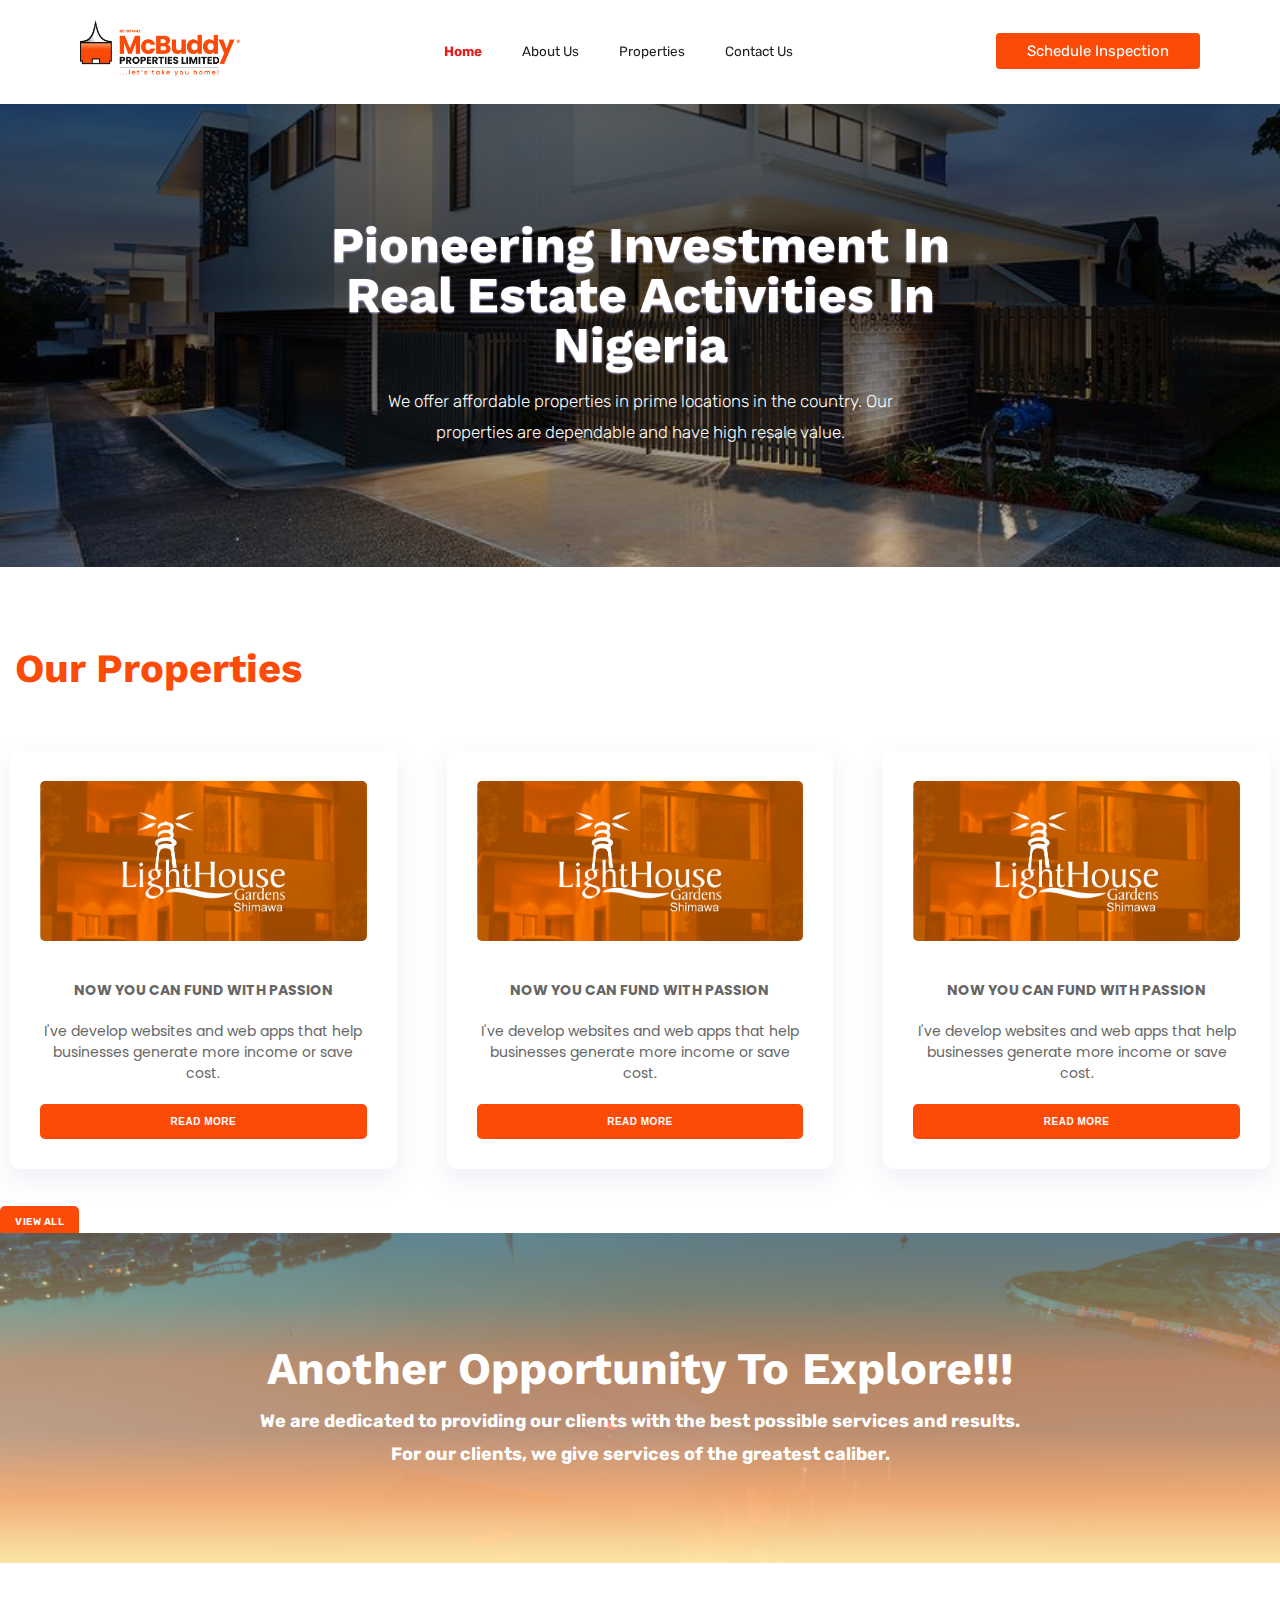
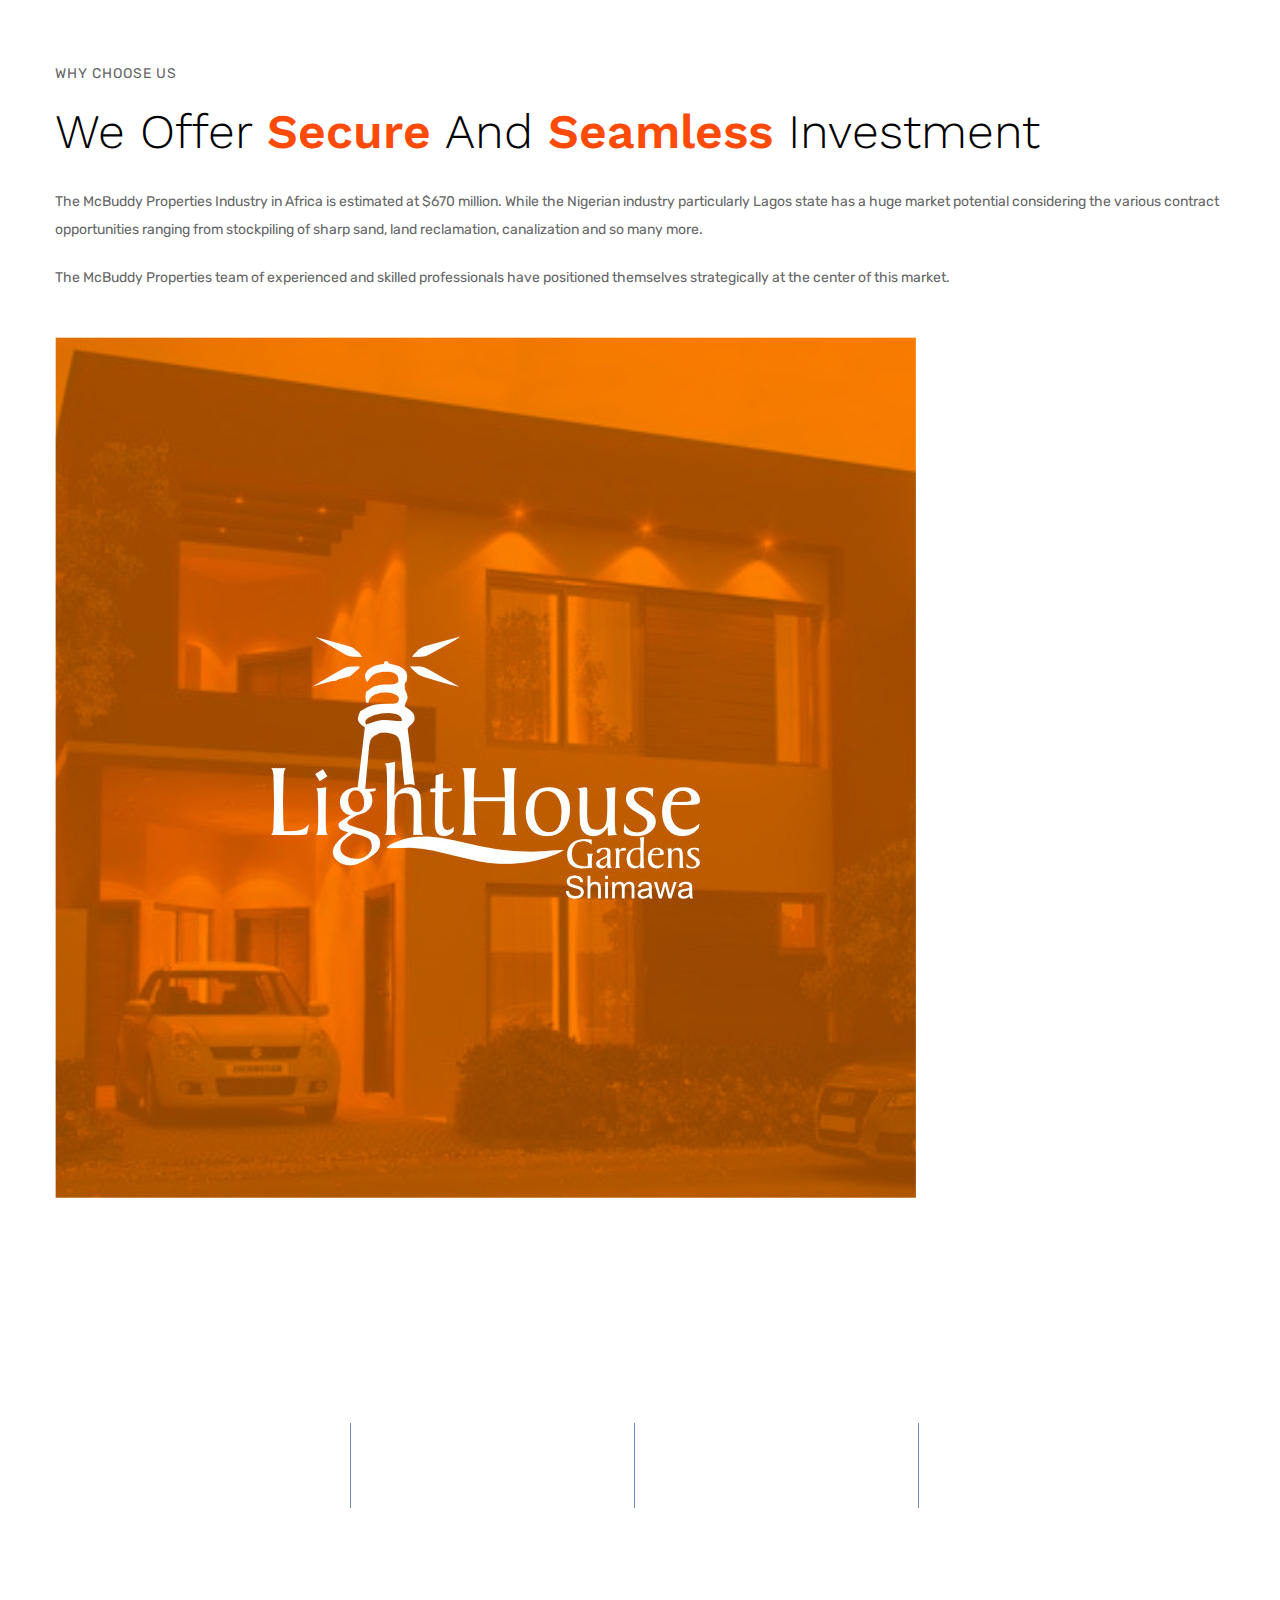
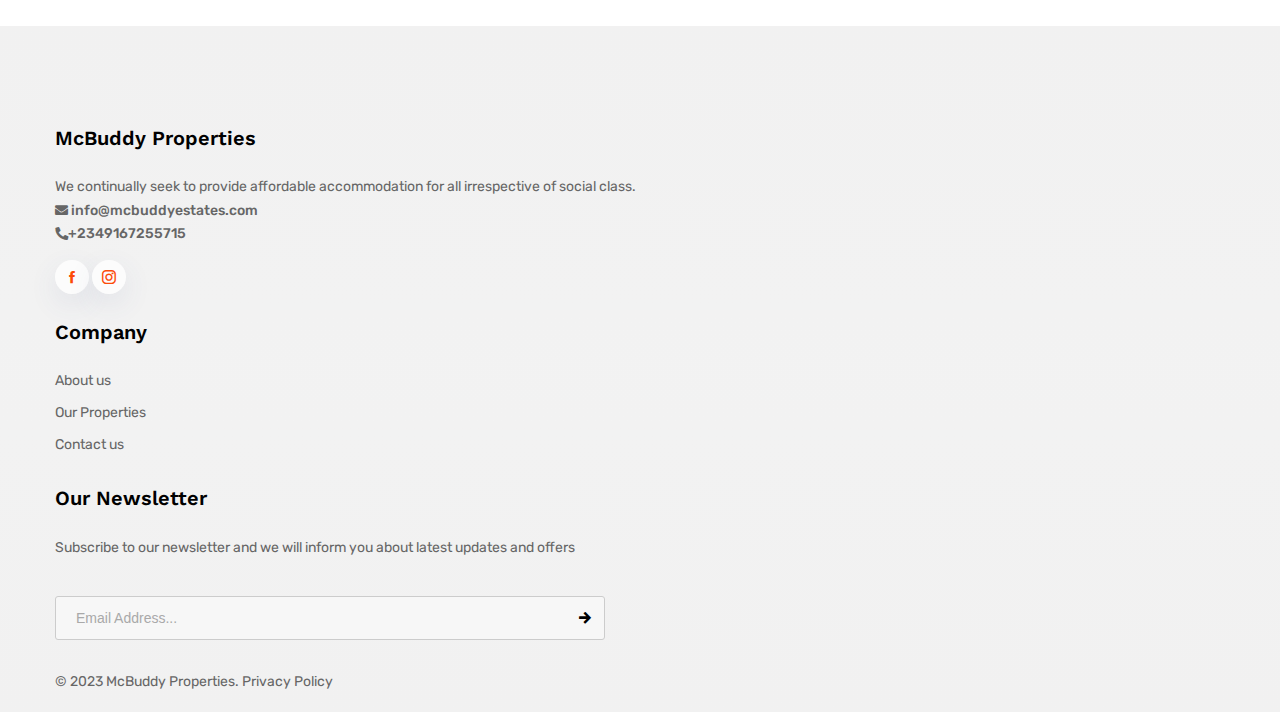
==== index.html @ f5ab2d88 "first commit" ====
<!DOCTYPE html>
<html lang="en">

<head>
    <meta charset="UTF-8" />
    <meta name="viewport" content="width=device-width, initial-scale=1.0" />
    <link
        href="https://fonts.googleapis.com/css2?family=Work+Sans:wght@100;200;300;400;500;600;700;800;900&display=swap"
        rel="stylesheet" />
    <link rel="stylesheet" href="https://cdn.jsdelivr.net/npm/bootstrap@4.5.3/dist/css/bootstrap.min.css"
        integrity="sha384-TX8t27EcRE3e/ihU7zmQxVncDAy5uIKz4rEkgIXeMed4M0jlfIDPvg6uqKI2xXr2" crossorigin="anonymous" />
    <link rel="stylesheet" href="https://use.fontawesome.com/releases/v5.15.2/css/all.css"
        integrity="sha384-vSIIfh2YWi9wW0r9iZe7RJPrKwp6bG+s9QZMoITbCckVJqGCCRhc+ccxNcdpHuYu" crossorigin="anonymous" />
        <link rel="stylesheet" href="https://pro.fontawesome.com/releases/v5.10.0/css/all.css" />
        <link rel="stylesheet" href="https://cdnjs.cloudflare.com/ajax/libs/font-awesome/6.2.1/css/all.min.css" />
    
        <link rel="stylesheet" href="https://stackpath.bootstrapcdn.com/font-awesome/4.7.0/css/font-awesome.min.css"type="text/css"/>
        <link href="assets/css/main.css" rel="stylesheet" />

    <link href="assets/css/responsive.css" rel="stylesheet" />

    <link rel="stylesheet" href="assets/css/product.css" />
    <link rel="stylesheet" href="assets/css/index.css" />
    <link href="assets/css/copied.css" rel="stylesheet" />
    <link href="assets/css/custom.css" rel="stylesheet" />
    <link href="assets/css/constant.css" rel="stylesheet" />
    <title>McBuddy Properties</title>
</head>

<body>
    <div class="page-wrapper">
        <header >
            <div class="pull-left logo-box">
                <div class="logo">
                    <a href="./index.html">
                        <img src="assets/img/logo.png" alt="Logo of realvest" title="realvest" />
                    </a>
                </div>
            </div>
                 <ul class="navigation clearfix navbar" id="navbar">
                    <li>
                        <a class="active" href="index.html">Home</a>
                    </li>
                    <li>
                        <a href="about.html">About Us</a>
                    </li>
                    <li>
                        <a href="properties.html"> Properties</a>
                    </li>
                     <li>
                        <a href="contact.html">Contact Us</a>
                    </li>
                    <a href="#" id="close">
                        <i class="fa fa-times" aria-hidden="true"></i>
                    </a>
                        </ul>
                        <div class="outer-box">
                            <div class="search-box-btn search-box-outer">
                                <div class="account_box">
                                    <a
                                    href="./contact.html"
                                    class="signupbtn account_btn"
                                  > 
                                    <i class="fas fa-user-plus signup-icon"></i>
                                    Schedule Inspection <span class="signup-text"></span>
                                  </a>
                                </div>                    
                            </div>
                        </div>
                <div id="mobile">
                    <i id="bar" class="fa fa-bars" aria-hidden="true"></i>
                    
                 </div>                    
            
        </header>
      
        <div class="showcase">
            <div class="showcase_wrapper">
                <div class="showcase_wrapper_inner">
                    <h2 class="showcase_grid_item_title">
                        Pioneering Investment In Real Estate Activities in Nigeria
                    </h2>
                    <p class="showcase_grid_item_des">
                        We offer affordable properties in prime locations in the country. Our properties are dependable
                        and have high resale value.
                    </p>

                </div>
            </div>
        </div>



        <div class="investCat">
            <!-- <div class="container-fluid"> -->
            <div class="row">
                <div class="col-12">
                    <div class="text-center">
                        <div class="mr-3 pl-2">
                            <h3>Our Properties</h3>
                        </div>
                    </div>
                </div>

            </div>
        </div>

        <div class="news_blog">
            <div class="container-fluid">
                <div class="row">
                    <div class="col-md-12">
                        <div class="container">
                            <div class="details">
                                <div class="news-details mt-2">
                                    <img src="./assets/img/Lighthouse.jpg" alt="" />
                                    <h4>NOW YOU CAN FUND WITH PASSION</h4>
                                    <p>
                                        I've develop websites and web apps that help businesses
                                        generate more income or save cost.
                                    </p>
                                    <button class="news_button">Read More</button>
                                </div>
                                <div class="news-details mt-2">
                                    <img src="./assets/img/Lighthouse.jpg" alt="" />
                                    <h4>Now you can fund with passion</h4>
                                    <p>
                                        I've develop websites and web apps that help businesses
                                        generate more income or save cost.
                                    </p>
                                    <button class="news_button">Read More</button>
                                </div>
                                <div class="news-details mt-2">
                                    <img src="./assets/img/Lighthouse.jpg" alt="" />
                                    <h4>Now you can fund with passion</h4>
                                    <p>
                                        I've develop websites and web apps that help businesses
                                        generate more income or save cost.
                                    </p>
                                    <button class="news_button">Read More</button>
                                </div>
                               

                            </div>
                            <div class="text-center mb-5">
                                <a class="news_button" href="./properties.html" style="width: 390px; color: #fff;">View all</a>
                            </div>
                        </div>
                    </div>
                </div>
            </div>
        </div>

        <div>
            <div class="about-section-two">
                <div class="about-section-two_wrapper">
                    <h3>Another opportunity to explore!!!</h3>
                    <p>
                        We are dedicated to providing our clients with the best possible services and results. <br>
                        For our clients, we give services of the greatest caliber.
                    </p>
                </div>
            </div>
        </div>

        <div class="about-section">
            <div class="auto-container">
                <div class="inner-container">
                    <div class="row align-items-center clearfix">
                        <!-- Content Column -->
                        <div class="content-column col-lg-7 col-md-12 col-sm-12 mb-0">
                            <div class="about-column mr-lg-3">
                                <div class="sec-title">
                                    <div class="title">Why choose Us</div>
                                    <h2 style="text-transform: capitalize">
                                        We offer <span>secure</span> and
                                        <span>seamless</span> Investment
                                    </h2>
                                </div>
                                <div class="text">
                                    <p class="w-75">
                                        The McBuddy Properties Industry in Africa is estimated at
                                        $670 million. While the Nigerian industry particularly
                                        Lagos state has a huge market potential considering the
                                        various contract opportunities ranging from stockpiling of
                                        sharp sand, land reclamation, canalization and so many
                                        more.
                                    </p>
                                    <p class="w-75">
                                        The McBuddy Properties team of experienced and skilled
                                        professionals have positioned themselves strategically at
                                        the center of this market.
                                    </p>
                                </div>
                            </div>
                        </div>
                        <!-- Image Column -->
                        <div class="image-column col-lg-5">
                            <div class="about-image">
                                <div class="about-inner-image">
                                    <img src="./assets/img/Lighthouse.jpg" alt="about" />
                                </div>
                            </div>
                        </div>
                    </div>
                </div>
            </div>
        </div>

        <div class="offer">
            <div class="wrapper">
                <div class="offer-boxes">
                    <div class="offer-box">
                        <i class="icon ti-package"></i>
                        <h2>
                            <span class="value-counter" data-count="79"></span>
                        </h2>
                        <p>Properties Sold
                        </p>
                    </div>
                    <div class="offer-box">
                        <i class="icon ti-gift"></i>
                        <h2>
                            <span class="value-counter" data-count="42"></span>
                        </h2>
                        <p>Discounts</p>
                    </div>
                    <div class="offer-box">
                        <i class="icon ti-stats-up"></i>
                        <h2>
                            <span class="value-counter" data-count="4320"></span>
                        </h2>
                        <p>Successful Transactions</p>
                    </div>
                    <div class="offer-box">
                        <i class="icon ti-user"></i>
                        <h2>
                            <span class="value-counter" data-count="2304"></span>
                        </h2>
                        <p>Customers</p>
                    </div>
                </div>
            </div>
        </div>

        <footer class="main-footer">
            <div class="auto-container">
                <!--Widgets Section-->
                <div class="widgets-section" style="padding-bottom: 19px">
                    <div class="row clearfix">
                        <div class="big-column col-lg-8 col-md-12 col-sm-6 col-12">
                            <div class="row clearfix">
                                <!-- Footer Column -->
                                <div class="footer-column col-lg-8 col-md-6 col-sm-12">
                                    <div class="footer-widget links-widget">
                                        <h5>McBuddy Properties</h5>
                                        <div class="call" style="text-transform: none">
                                            We continually seek to provide affordable accommodation for all irrespective of social class.
                                        </div>
                                        <div class="call mt-3" style="text-transform: none">
                                            <a href="mailto:info@mcbuddyestates.com"><i
                                                    class="fa fa-envelope mr-1"></i>
                                                    info@mcbuddyestates.com</a>
                                        </div>
                                        <div class="call" style="text-transform: none">
                                            <a href="tel:+2349167255715"><i class="fa fa-phone mr-1"></i>+2349167255715</a>
                                        </div>
                                        <div class="social-nav footer_social">
                                            <a href="javascript:;" class="icofont-facebook"></a>
                                            <a href="javascript:;" class="icofont-instagram"></a>
                                        </div>
                                    </div>
                                </div>
                                <!-- Footer Column -->
                                <div class="footer-column col-lg-4 col-md-6 col-sm-12">
                                    <div class="footer-widget links-widget">
                                        <h5>Company</h5>
                                        <ul class="list-link">
                                            <li>
                                                <a href="about.html">About us</a>
                                            </li>
                                            <li>
                                                <a href="properties.html">Our Properties</a>
                                            </li>
                                            <li>
                                                <a href="contact.html">Contact us</a>
                                        </ul>
                                    </div>
                                </div>
                            </div>
                        </div>
                        <!-- Column -->
                        <div class="big-column col-lg-4 col-md-12 col-sm-6 col-12">
                            <div class="row clearfix">
                                <div class="footer-column col-lg-11 col-md-6 col-sm-12">
                                    <div class="footer-widget newsletter-widget">
                                        <h5>Our Newsletter</h5>
                                        <div class="text">
                                            Subscribe to our newsletter and we will inform you about
                                            latest updates and offers
                                        </div>
                                        <!-- Newsletter Form -->
                                        <div class="newsletter-form">
                                            <form method="post" action="contact.html">
                                                <!-- <form v-on:submit.prevent="submit"> -->
                                                <div class="form-group">
                                                    <input type="email" name="email" value=""
                                                        placeholder="Email Address..." required />
                                                    <button type="submit"
                                                        class="theme-btn icofont-arrow-right"></button>
                                                </div>
                                            </form>
                                        </div>
                                    </div>
                                </div>
                            </div>
                        </div>
                    </div>
                    <div class="row clearfix">
                        <div class="col-lg-12 col-md-12 col-sm-12 text-center">
                            <div class="copyright">
                                ©
                                <span id="footer_year">2023</span>
                                McBuddy Properties.
                                <router-link to="">Privacy Policy</router-link>
                            </div>
                        </div>
                    </div>
                </div>
            </div>
        </footer>
    </div>

    <script src="https://code.jquery.com/jquery-3.5.1.slim.min.js"
        integrity="sha384-DfXdz2htPH0lsSSs5nCTpuj/zy4C+OGpamoFVy38MVBnE+IbbVYUew+OrCXaRkfj" crossorigin="anonymous">
        </script>
    <script src="https://cdn.jsdelivr.net/npm/bootstrap@4.5.3/dist/js/bootstrap.bundle.min.js"
        integrity="sha384-ho+j7jyWK8fNQe+A12Hb8AhRq26LrZ/JpcUGGOn+Y7RsweNrtN/tE3MoK7ZeZDyx" crossorigin="anonymous">
        </script>

    <script src="js/script.js?v=4.1"></script>
    <script src="js.js/index.js"></script>
</body>

</html>
---- assets/css/main.css ----
/* Consulte HTML Template */

/************ TABLE OF CONTENTS ***************
1. Fonts
2. Reset
3. Global
4. Main Header
5. Main Slider
6. About Section
7. Project Section
8. Services Section
9. Testimonial Section
10. Clients Section
11. Team Section
12. Pricing Section
13. Press Section
14. Main Footer Section
15. Page Title Section
16. Blog Section
17. Sidebar Widgets
18. Comment Form
19. Comment Box
20. Contact Info Section
21. Map Section
22. Contact Form Section
23. CTA Section

**********************************************/

/*
	
	font-family: 'Libre Baskerville', serif;
	font-family: 'Work Sans', sans-serif;
	font-family: 'Heebo', sans-serif;
	
*/

@import url("animate.css");
@import url("owl.css");
@import url("elegenticon.css");
@import url("linearicons.css");
@import url("jquery-ui.css");
@import url("animation.css");
@import url("icofont.min.css");
@import url("themify-icons.css");
@import url("simple-line-icons.css");
@import url("fontawesome.min.css");
@import url("jquery.fancybox.min.css");
@import url("jquery.mCustomScrollbar.min.css");
@import url("https://fonts.googleapis.com/css2?family=Rubik&display=swap");
@import url("https://fonts.googleapis.com/css2?family=Raleway&family=Poppins:wght@500&family=Rajdhani&family=Bitter&family=Lobster&display=swap");

/*** 

====================================================================
	Reset
====================================================================

 ***/

/*root document*/
:root {
  --mainPrimaryColor: #ffffff;
  --mainSecondaryColor: #1c2461;
  --mainSecondaryRedColor: #ff4242;
  --mainTertiaryColor: #000000;
  --mainTextColor: #444444;
  --mainFontFamily: "Poppins", sans-serif;
}

* {
  margin: 0px;
  padding: 0px;
  border: none;
  outline: none;
}

@font-face {
  font-family: "icofont";
  src: url("../fonts/icofont.eot");
  src: url("../fonts/icofont.eot?#iefix") format("embedded-opentype"),
    url("../fonts/icofont.woff") format("woff"),
    url("../fonts/icofont.ttf") format("truetype"),
    url("../fonts/icofont.svg#icofont") format("svg");
  font-weight: 400;
  font-style: normal;
}

@font-face {
  font-family: "simple-line-icons";
  src: url("../fonts/simple-Line-Icons.eot");
  src: url("../fonts/simple-Line-Icons.eot?#iefix") format("embedded-opentype"),
    url("../fonts/simple-Line-Icons.woff") format("woff"),
    url("../fonts/simple-Line-Icons.ttf") format("truetype"),
    url("../fonts/simple-Line-Icons.svg#simple-Line-Icons") format("svg");
  font-weight: 400;
  font-style: normal;
}

@font-face {
  font-family: "themify";
  src: url("../fonts/themify.eot?-fvbane");
  src: url("../fonts/themify.eot?#iefix-fvbane") format("embedded-opentype"),
    url("../fonts/themify.woff?-fvbane") format("woff"),
    url("../fonts/themify.ttf?-fvbane") format("truetype"),
    url("../fonts/themify.svg?-fvbane#themify") format("svg");
  font-weight: normal;
  font-style: normal;
}

@font-face {
  font-family: "SignericaMedium";
  src: url("../fonts/SignericaMedium.eot");
  src: url("../fonts/SignericaMedium.eot?#iefix") format("embedded-opentype"),
    url("../fonts/SignericaMedium.woff") format("woff"),
    url("../fonts/SignericaMedium.ttf") format("truetype"),
    url("../fonts/SignericaMedium.svg#SignericaMedium") format("svg");
  font-weight: 400;
  font-style: normal;
}

/*** 

====================================================================
	Global Settings
====================================================================

 ***/

body {
  font-family: "Rubik", sans-serif;
  font-size: 14px;
  color: #666666;
  line-height: 1.7em;
  font-weight: 400;
  background: #ffffff;
  -webkit-font-smoothing: antialiased;
  -moz-font-smoothing: antialiased;
}

.bordered-layout .page-wrapper {
  padding: 0px 50px 0px;
}

a {
  text-decoration: none;
  cursor: pointer;
  color: var(--mainSecondaryColor);
}

button,
a:hover,
a:focus,
a:visited {
  text-decoration: none;
  outline: none !important;
}

h1,
h2,
h3,
h4,
h5,
h6 {
  position: relative;
  font-weight: normal;
  margin: 0px;
  background: none;
  line-height: 1.6em;
  font-family: "Work Sans", sans-serif;
}

.pull-left {
  float: left;
}

.pull-right {
  float: right;
}

/* Typography */

h1 {
  font-size: 60px;
}

h2 {
  font-size: 48px;
}

h3 {
  font-size: 30px;
}

h4 {
  font-size: 24px;
}

h5 {
  font-size: 20px;
}

h6 {
  font-size: 18px;
}

/* input,button,select,textarea{
	
} */

textarea {
  overflow: hidden;
}

p {
  position: relative;
  line-height: 1.8em;
}

.auto-container {
  position: static;
  max-width: 1200px;
  padding: 0px 15px;
  margin: 0 auto;
}

.medium-container {
  max-width: 850px;
}

.page-wrapper {
  position: relative;
  margin: 0 auto;
  width: 100%;
  min-width: 300px;
}

ul,
li {
  list-style: none;
  padding: 0px;
  margin: 0px;
}

img {
  display: inline-block;
  max-width: 100%;
}

.theme-btn {
  display: inline-block;
  transition: all 0.3s ease;
  -moz-transition: all 0.3s ease;
  -webkit-transition: all 0.3s ease;
  -ms-transition: all 0.3s ease;
  -o-transition: all 0.3s ease;
}

.centered {
  text-align: center;
}

/*Btn Style One*/

.btn-style-one {
  position: relative;
  display: inline-block;
  font-size: 16px;
  line-height: 1;
  color: #ffffff;
  padding: 20px 30px;
  font-weight: 600;
  overflow: hidden;
  border-radius: 2px;
  background-color: var(--mainSecondaryColor);
  text-transform: uppercase;
  font-family: "Work Sans", sans-serif;
}

.btn-style-one:before {
  position: absolute;
  content: "";
  top: 0;
  left: 0;
  width: 100%;
  height: 100%;
  z-index: 1;
  opacity: 0;
  background-color: #262626;
  -webkit-transition: all 0.4s;
  -moz-transition: all 0.4s;
  -o-transition: all 0.4s;
  transition: all 0.4s;
  -webkit-transform: scale(0.2, 1);
  transform: scale(0.2, 1);
}

.btn-style-one i {
  position: relative;
  top: 1px;
  margin-left: 4px;
}

.btn-style-one .txt {
  position: relative;
  z-index: 1;
}

.btn-style-one:hover::before {
  opacity: 1;
  -webkit-transform: scale(1, 1);
  transform: scale(1, 1);
}

.btn-style-one:hover {
  color: #ffffff;
}

/* Btn Style Two */

.btn-style-two {
  position: relative;
  display: inline-block;
  font-size: 14px;
  line-height: 30px;
  color: var(--mainSecondaryColor);
  padding: 9px 24px;
  font-weight: 700;
  overflow: hidden;
  border-radius: 2px;
  letter-spacing: 1px;
  background-color: #ffffff;
  text-transform: uppercase;
  font-family: "Work Sans", sans-serif;
}

.btn-style-two:before {
  position: absolute;
  content: "";
  top: 0;
  left: 0;
  width: 100%;
  height: 100%;
  z-index: 1;
  opacity: 0;
  background-color: #262626;
  -webkit-transition: all 0.4s;
  -moz-transition: all 0.4s;
  -o-transition: all 0.4s;
  transition: all 0.4s;
  -webkit-transform: scale(0.2, 1);
  transform: scale(0.2, 1);
}

.btn-style-two i {
  position: relative;
  top: 1px;
  margin-left: 4px;
}

.btn-style-two .txt {
  position: relative;
  z-index: 1;
}

.btn-style-two:hover::before {
  opacity: 1;
  -webkit-transform: scale(1, 1);
  transform: scale(1, 1);
}

.btn-style-two:hover {
  color: #ffffff;
}

/* Btn Style Three */

.btn-style-three {
  position: relative;
  display: inline-block;
  font-size: 18px;
  line-height: 30px;
  color: var(--mainSecondaryColor);
  padding: 10px 60px;
  font-weight: 700;
  overflow: hidden;
  border-radius: 50px;
  background: none;
  border: 1px solid var(--mainSecondaryColor);
  text-transform: capitalize;
  font-family: "Work Sans", sans-serif;
}

.btn-style-three:before {
  position: absolute;
  content: "";
  top: 0;
  left: 0;
  width: 100%;
  height: 100%;
  z-index: 1;
  opacity: 0;
  background-color: var(--mainSecondaryColor);
  -webkit-transition: all 0.4s;
  -moz-transition: all 0.4s;
  -o-transition: all 0.4s;
  transition: all 0.4s;
  -webkit-transform: scale(0.2, 1);
  transform: scale(0.2, 1);
}

.btn-style-three .txt {
  position: relative;
  z-index: 1;
}

.btn-style-three:hover::before {
  opacity: 1;
  -webkit-transform: scale(1, 1);
  transform: scale(1, 1);
}

.btn-style-three:hover {
  color: #ffffff;
}

/* Social Icon One */

.social-icon-one {
  position: relative;
  display: block;
}

.social-icon-one li {
  position: relative;
  margin-left: 9px;
  display: inline-block;
}

.social-icon-one li a {
  position: relative;
  width: 32px;
  height: 32px;
  display: block;
  font-size: 14px;
  line-height: 32px;
  color: #cccccc;
  text-align: center;
  border-radius: 2px;
  background-color: #333333;
  -webkit-transition: all 300ms ease;
  -moz-transition: all 300ms ease;
  -ms-transition: all 300ms ease;
  -o-transition: all 300ms ease;
  transition: all 300ms ease;
}

.social-icon-one li a:hover {
  color: #333333;
  background-color: #feec42;
}

.theme_color {
  color: var(--mainSecondaryColor);
}

img {
  display: inline-block;
  max-width: 100%;
  height: auto;
}

/*** 

====================================================================
	Scroll To Top style
====================================================================

***/

.scroll-to-top {
  position: fixed;
  bottom: 15px;
  right: 15px;
  width: 40px;
  height: 40px;
  border-radius: 2px;
  color: #ffffff;
  font-size: 20px;
  text-transform: uppercase;
  line-height: 40px;
  text-align: center;
  z-index: 100;
  cursor: pointer;
  /* background: #0a0a0a; */
  background: var(--mainSecondaryColor);
  display: none;
  -webkit-transition: all 300ms ease;
  -ms-transition: all 300ms ease;
  -o-transition: all 300ms ease;
  -moz-transition: all 300ms ease;
  transition: all 300ms ease;
}

.scroll-to-top:hover {
  background: var(--mainTertiaryColor);
  /* transform: scale(1.1); */
}

/*** 

====================================================================
	Section Title
====================================================================

***/

.sec-title {
  position: relative;
  margin-bottom: 50px;
}

.sec-title .title {
  position: relative;
  color: #666666;
  font-size: 14px;
  line-height: 1.6em;
  letter-spacing: 1px;
  text-transform: uppercase;
}

.sec-title h2 {
  position: relative;
  color: #000000;
  font-weight: 300;
  line-height: 1.3em;
  margin-top: 15px;
}

.sec-title h2 span {
  position: relative;
  color: var(--mainSecondaryColor);
  font-weight: 600;
}

.sec-title .text {
  position: relative;
  color: #666666;
  font-size: 18px;
  line-height: 1.8em;
  margin-top: 20px;
}

.sec-title.centered {
  text-align: center !important;
}

.sec-title.light .title {
  color: var(--mainSecondaryColor);
  background-color: #ffffff;
}

.sec-title.light h2 {
  color: #ffffff;
}

/* List Style One */

.list-style-one {
  position: relative;
  z-index: 1;
}

.list-style-one li {
  position: relative;
  color: #666666;
  font-size: 16px;
  font-weight: 400;
  margin-bottom: 6px;
  padding-left: 35px;
  line-height: 1.8em;
}

.list-style-one li:before {
  position: absolute;
  left: 0px;
  top: 2px;
  content: "\eed6";
  color: var(--mainSecondaryColor);
  font-size: 24px;
  font-weight: 400;
  display: block;
  font-family: IcoFont !important;
}

/*** 

====================================================================
	Main Header style
====================================================================

***/

.main-header {
  position: absolute;
  z-index: 999;
  width: 100%;
  -ms-animation-duration: 500ms;
  -moz-animation-duration: 500ms;
  -op-animation-duration: 500ms;
  -webkit-animation-duration: 500ms;
  animation-duration: 500ms;
}

.main-header.style-two {
  position: relative;
}

.main-header.style-three {
  position: relative;
  border-bottom: 1px solid #d9d9d9;
}

/* Header Top */

.header-top {
  /* background-color: #1b0101; */
  background-color: #04a2c2;
}

.main-header .header-top {
  position: relative;
}

.main-header .header-top .inner-container {
  position: relative;
}

.main-header .header-top .top-left {
  position: relative;
  float: left;
  padding: 17px 0px;
  padding-right: 50px;
}

.main-header .header-top .info-list {
  position: relative;
}

.main-header .header-top .info-list li {
  position: relative;
  color: #ffffff;
  font-size: 14px;
  margin-right: 45px;
  display: inline-block;
}

.main-header .header-top .info-list li:last-child {
  margin-right: 0px;
}

.main-header .header-top .info-list li .icon {
  position: absolute;
  left: 0px;
  top: 1px;
  color: #ffffff;
  font-size: 16px;
  line-height: 1em;
}

.main-header .header-top .info-list li a {
  position: relative;
  color: #ffffff;
  font-size: 14px;
  padding-left: 25px;
  font-weight: 400;
  -webkit-transition: all 300ms ease;
  -ms-transition: all 300ms ease;
  -o-transition: all 300ms ease;
  -moz-transition: all 300ms ease;
  transition: all 300ms ease;
}

.main-header .header-top .info-list li a:hover {
  color: #ffffff;
  text-decoration: underline;
}

.main-header .header-top .top-right {
  position: relative;
  padding: 17px 0px;
}

.main-header .header-top .top-right .social-box {
  position: relative;
}

.main-header .header-top .top-right .social-box li {
  position: relative;
  margin-left: 14px;
  display: inline-block;
}

.main-header .header-top .top-right .social-box li.share {
  position: relative;
  color: #ffffff;
  font-size: 14px;
}

.main-header .header-top .top-right .social-box li a {
  position: relative;
  color: #ffffff;
  font-size: 16px;
  -webkit-transition: all 300ms ease;
  -ms-transition: all 300ms ease;
  -o-transition: all 300ms ease;
  -moz-transition: all 300ms ease;
  transition: all 300ms ease;
}

.main-header .header-top .top-right .social-box li a:hover {
  color: #ffffff;
}

.main-header .main-box {
  position: relative;
  padding: 0px 0px;
  left: 0px;
  top: 0px;
  width: 100%;
  background: none;
  -webkit-transition: all 300ms ease;
  -ms-transition: all 300ms ease;
  -o-transition: all 300ms ease;
  -moz-transition: all 300ms ease;
  transition: all 300ms ease;
}

.main-header .header-upper {
  position: relative;
  z-index: 1;
  transition: all 300ms ease;
  -moz-transition: all 300ms ease;
  -webkit-transition: all 300ms ease;
  -ms-transition: all 300ms ease;
  -o-transition: all 300ms ease;
  background: #fff !important;
}

.main-header .header-upper .inner-container {
  position: relative;
}

.main-header .header-upper .outer-box .nav-toggler {
  position: relative;
  font-size: 28px;
  color: #ff9600;
  cursor: pointer;
  display: inline-block;
}

/* .main-header.fixed-header .header-upper .outer-box{
	
}

.main-header.fixed-header .header-upper .logo-box .logo{
	
}

.main-header.fixed-header .main-menu .navigation > li > a{
	font-size: 15px!important;
} */

.main-header.fixed-header .main-menu .navigation > li.current > a,
.main-header.fixed-header .main-menu .navigation > li:hover > a {
  color: var(--mainSecondaryColor);
}

/* Search Box Outer */

.main-header .header-upper .search-box-outer {
  position: relative;
  float: left;
}

.main-header .header-upper .search-box-btn {
  position: relative;
  float: left;
  display: block;
  font-size: 18px;
  color: #000000;
  /* line-height: 26px; */
  line-height: 30px;
  cursor: pointer;
  background: none;
  margin: 32px 0px 15px;
  transition: all 500ms ease;
  -moz-transition: all 500ms ease;
  -webkit-transition: all 500ms ease;
  -ms-transition: all 500ms ease;
  -o-transition: all 500ms ease;
}

.main-header .header-upper .search-box-btn:after {
  display: none;
}

/* #show-only-on-mobile {
    float: right;
} */

.login-icon,
.signup-icon {
  display: none;
}

/* Sticky Header */

.sticky-header {
  position: fixed;
  opacity: 0;
  visibility: hidden;
  left: 0px;
  top: 0px;
  width: 100%;
  padding: 0px 0px;
  background: #222222;
  z-index: 0;
  transition: all 500ms ease;
  -moz-transition: all 500ms ease;
  -webkit-transition: all 500ms ease;
  -ms-transition: all 500ms ease;
  -o-transition: all 500ms ease;
}

.sticky-header .logo {
  padding: 8px 0px 8px;
}

.fixed-header .sticky-header {
  z-index: 999;
  opacity: 1;
  visibility: visible;
  -ms-animation-name: fadeInDown;
  -moz-animation-name: fadeInDown;
  -op-animation-name: fadeInDown;
  -webkit-animation-name: fadeInDown;
  animation-name: fadeInDown;
  -ms-animation-duration: 500ms;
  -moz-animation-duration: 500ms;
  -op-animation-duration: 500ms;
  -webkit-animation-duration: 500ms;
  animation-duration: 500ms;
  -ms-animation-timing-function: linear;
  -moz-animation-timing-function: linear;
  -op-animation-timing-function: linear;
  -webkit-animation-timing-function: linear;
  animation-timing-function: linear;
  -ms-animation-iteration-count: 1;
  -moz-animation-iteration-count: 1;
  -op-animation-iteration-count: 1;
  -webkit-animation-iteration-count: 1;
  animation-iteration-count: 1;
}

.sticky-header .main-menu .navigation > li > a {
  padding: 23px 0px !important;
  color: #ffffff !important;
}

.sticky-header .main-menu .navigation > li > a:after {
  display: none;
}

.main-header .nav-outer {
  position: relative;
  padding-left: 100px;
  transition: all 500ms ease;
  -moz-transition: all 500ms ease;
  -webkit-transition: all 500ms ease;
  -ms-transition: all 500ms ease;
  -o-transition: all 500ms ease;
}

.main-header .header-upper .logo-box {
  position: relative;
  z-index: 10;
  padding: 9px 0px;
  transition: all 500ms ease;
  -moz-transition: all 500ms ease;
  -webkit-transition: all 500ms ease;
  -ms-transition: all 500ms ease;
  -o-transition: all 500ms ease;
}

.main-header .header-upper .logo-box .logo {
  position: relative;
  transition: all 500ms ease;
  -moz-transition: all 500ms ease;
  -webkit-transition: all 500ms ease;
  -ms-transition: all 500ms ease;
  -o-transition: all 500ms ease;
}

.main-header .header-upper .outer-box {
  position: absolute;
  right: 0px;
  margin-left: 0px;
  transition: all 500ms ease;
  -moz-transition: all 500ms ease;
  -webkit-transition: all 500ms ease;
  -ms-transition: all 500ms ease;
  -o-transition: all 500ms ease;
}

.main-menu {
  position: relative;
  float: left;
  transition: all 500ms ease;
  -moz-transition: all 500ms ease;
  -webkit-transition: all 500ms ease;
  -ms-transition: all 500ms ease;
  -o-transition: all 500ms ease;
}

.main-menu .navbar-collapse {
  padding: 0px;
  display: block;
}

.main-menu .navigation {
  position: static;
  margin: 0px;
  width: 100%;
}

.main-menu .navigation > li {
  position: relative;
  float: none;
  display: inline-block;
  margin-right: 45px;
  text-align: left;
  transition: all 500ms ease;
  -moz-transition: all 500ms ease;
  -webkit-transition: all 500ms ease;
  -ms-transition: all 500ms ease;
  -o-transition: all 500ms ease;
}

.main-menu .navigation > li:last-child {
  margin-right: 0px;
}

.main-header .header-upper .upper-right {
  position: relative;
}

.main-menu .navigation > li > a {
  position: relative;
  display: block;
  color: var(--mainTertiaryColor);
  text-align: center;
  line-height: 30px;
  text-transform: capitalize;
  letter-spacing: 0px;
  opacity: 1;
  font-weight: 400;
  padding: 34px 0px;
  font-size: 14px;
  transition: all 500ms ease;
  -moz-transition: all 500ms ease;
  -webkit-transition: all 500ms ease;
  -ms-transition: all 500ms ease;
  -o-transition: all 500ms ease;
}

.main-menu .navigation > li:hover > a,
.main-menu .navigation > li.current > a {
  color: var(--mainSecondaryColor);
}

.main-menu .navigation > li:hover > a,
.main-menu .navigation > li.current > a,
.main-header.light-version .main-menu .navigation > li:hover > a,
.main-header.light-version .main-menu .navigation > li.current > a {
  opacity: 1;
}

.main-menu .navigation > li > ul {
  position: absolute;
  left: -30px;
  top: 100%;
  width: 230px;
  z-index: 100;
  display: none;
  opacity: 0;
  visibility: hidden;
  transition: all 900ms ease;
  -moz-transition: all 900ms ease;
  -webkit-transition: all 900ms ease;
  -ms-transition: all 900ms ease;
  -o-transition: all 900ms ease;
  padding: 20px 15px;
  border-radius: 10px;
  background-color: #ffffff;
  box-shadow: 0px 0px 10px rgba(0, 0, 0, 0.1);
}

.main-menu .navigation > li > ul.from-right {
  left: auto !important;
  right: -30px !important;
}

.main-menu .navigation > li > ul > li {
  position: relative;
  width: 100%;
}

.main-menu .navigation > li > ul > li > a {
  position: relative;
  display: block;
  padding: 6px 18px;
  line-height: 24px;
  font-weight: 500;
  font-size: 15px;
  text-transform: capitalize;
  color: #222222;
  padding-left: 10px;
  transition: all 500ms ease;
  -moz-transition: all 500ms ease;
  -webkit-transition: all 500ms ease;
  -ms-transition: all 500ms ease;
  -o-transition: all 500ms ease;
}

.main-menu .navigation > li > ul > li > a:before {
  position: absolute;
  top: -6px;
  left: 8px;
  color: transparent;
  content: ".";
  text-shadow: 0 0 transparent;
  font-size: 2em;
  line-height: 1em;
  -webkit-transition: text-shadow 0.3s, color 0.3s;
  -moz-transition: text-shadow 0.3s, color 0.3s;
  transition: text-shadow 0.3s, color 0.3s;
  pointer-events: none;
  animation: opacitychange 1s ease-in-out infinite;
}

.main-menu .navigation > li > ul > li:hover > a::before {
  opacity: 1;
  color: #000000;
  text-shadow: 8px 0 var(--mainSecondaryColor), -8px 0 var(--mainSecondaryColor);
}

.main-menu .navigation > li > ul > li:hover > a {
  color: var(--mainSecondaryColor);
  padding-left: 30px;
}

.main-menu .navigation > li > ul > li.dropdown > a:after {
  font-family: "Font Awesome 5 Free";
  content: "\f105";
  position: absolute;
  right: 10px;
  top: 10px;
  width: 10px;
  height: 20px;
  display: block;
  color: #e41e1e;
  line-height: 20px;
  font-size: 16px;
  font-weight: normal;
  text-align: center;
  z-index: 5;
  font-weight: 800;
}

.main-menu .navigation > li > ul > li.dropdown:hover > a:after {
  color: #222222;
}

.main-menu .navigation > li > ul > li > ul {
  position: absolute;
  left: 120%;
  top: 0%;
  width: 230px;
  z-index: 100;
  display: none;
  transition: all 900ms ease;
  -moz-transition: all 900ms ease;
  -webkit-transition: all 900ms ease;
  -ms-transition: all 900ms ease;
  -o-transition: all 900ms ease;
  padding: 20px 15px;
  border-radius: 10px;
  background-color: #ffffff;
  box-shadow: 0px 0px 10px rgba(0, 0, 0, 0.1);
}

.main-menu .navigation > li > ul > li > ul.from-right {
  left: auto;
  right: 0px;
}

.main-menu .navigation > li > ul > li > ul > li {
  position: relative;
  width: 100%;
}

/* .main-menu .navigation > li > ul > li > ul > li:last-child{
	
} */

.main-menu .navigation > li > ul > li > ul > li > a {
  position: relative;
  display: block;
  padding: 6px 18px;
  line-height: 24px;
  font-weight: 500;
  font-size: 15px;
  /* text-transform: uppercase; */
  text-transform: capitalize;
  color: #222222;
  padding-left: 10px;
  transition: all 500ms ease;
  -moz-transition: all 500ms ease;
  -webkit-transition: all 500ms ease;
  -ms-transition: all 500ms ease;
  -o-transition: all 500ms ease;
}

.main-menu .navigation > li > ul > li > ul > li > a:before {
  position: absolute;
  top: -6px;
  left: 8px;
  color: transparent;
  content: ".";
  text-shadow: 0 0 transparent;
  font-size: 2em;
  line-height: 1em;
  -webkit-transition: text-shadow 0.3s, color 0.3s;
  -moz-transition: text-shadow 0.3s, color 0.3s;
  transition: text-shadow 0.3s, color 0.3s;
  pointer-events: none;
  animation: opacitychange 1s ease-in-out infinite;
}

.main-menu .navigation > li > ul > li > ul > li:hover > a::before {
  opacity: 1;
  color: #000000;
  text-shadow: 8px 0 var(--mainSecondaryColor), -8px 0 var(--mainSecondaryColor);
}

.main-menu .navigation > li > ul > li > ul > li:hover > a {
  color: var(--mainSecondaryColor);
  padding-left: 30px;
}

.main-menu .navigation > li > ul > li > ul > li.dropdown > a:after {
  font-family: "FontAwesome";
  content: "\f105";
  position: absolute;
  right: 10px;
  top: 11px;
  width: 10px;
  height: 20px;
  display: block;
  color: #272727;
  line-height: 20px;
  font-size: 16px;
  font-weight: normal;
  text-align: center;
  z-index: 5;
}

.main-menu .navigation > li > ul > li > ul > li.dropdown:hover > a:after {
  color: #ffffff;
}

.main-menu .navigation > li.dropdown:hover > ul {
  visibility: visible;
  opacity: 1;
  top: 100%;
  left: 0px;
}

.main-menu .navigation > li.dropdown:hover > ul.from-right {
  right: 0px !important;
}

.main-menu .navigation li > ul > li.dropdown:hover > ul {
  visibility: visible;
  opacity: 1;
  top: 0;
  left: 107%;
  transition: all 300ms ease;
  -moz-transition: all 300ms ease;
  -webkit-transition: all 500ms ease;
  -ms-transition: all 300ms ease;
  -o-transition: all 300ms ease;
}

.main-menu .navbar-collapse > ul li.dropdown .dropdown-btn {
  position: absolute;
  right: 10px;
  top: 6px;
  width: 30px;
  height: 30px;
  text-align: center;
  color: #ffffff;
  line-height: 28px;
  border: 1px solid #ffffff;
  background-size: 20px;
  cursor: pointer;
  z-index: 5;
  display: none;
}

.main-header .header-upper .outer-box .social-icon-one {
  position: relative;
  float: left;
}

.main-header.fixed-header .header-upper {
  position: fixed;
  left: 0px;
  right: 0px;
  top: 0px;
  z-index: 9999;
  width: 100%;
  padding-top: 0px;
  transition: all 500ms ease;
  -moz-transition: all 500ms ease;
  -webkit-transition: all 500ms ease;
  -ms-transition: all 500ms ease;
  -o-transition: all 500ms ease;
  background-color: #ffffff;
  border-bottom: 1px solid rgba(0, 0, 0, 0.1);
}

.main-header .header-upper .outer-box .sidebar-btn {
  position: relative;
  width: 52px;
  height: 52px;
  float: left;
  color: #ffffff;
  font-size: 18px;
  margin-left: 14px;
  cursor: pointer;
  line-height: 52px;
  text-align: center;
  border-radius: 50px;
  background-color: #05db56;
}

.main-menu .navigation > li > ul > li > ul > li > ul {
  position: absolute;
  left: 100%;
  top: 100%;
  width: 210px;
  z-index: 100;
  display: none;
  opacity: 0;
  text-align: left;
  visibility: hidden;
  transition: all 900ms ease;
  -moz-transition: all 900ms ease;
  -webkit-transition: all 900ms ease;
  -ms-transition: all 900ms ease;
  -o-transition: all 900ms ease;
  padding: 0px 0px;
  background-color: #1e1e1e;
  box-shadow: 0px 0px 10px rgba(0, 0, 0, 0.1);
}

.main-menu .navigation > li > ul > li > ul > li > ul > li {
  position: relative;
  width: 100%;
  border-bottom: 1px solid rgba(255, 255, 255, 0.1);
}

.main-menu .navigation > li > ul > li > ul > li > ul > li > a {
  position: relative;
  padding: 10px 18px;
  display: block;
  line-height: 20px;
  font-weight: 400;
  font-size: 12px;
  color: rgba(255, 255, 255, 0.5);
  letter-spacing: 1px;
  text-transform: uppercase;
  transition: all 500ms ease;
  -moz-transition: all 500ms ease;
  -webkit-transition: all 500ms ease;
  -ms-transition: all 500ms ease;
  -o-transition: all 500ms ease;
}

.main-menu .navigation > li > ul > li > ul > li.dropdown:hover > ul {
  visibility: visible;
  opacity: 1;
  border-top: 0px !important;
  -moz-transform: rotateX(0deg);
  -webkit-transform: rotateX(0deg);
  -ms-transform: rotateX(0deg);
  -o-transform: rotateX(0deg);
  transform: rotateX(0deg);
}

.main-menu .navigation > li > ul > li > ul > li > ul > li > a:hover {
  background-color: var(--mainSecondaryColor);
  color: #ffffff;
}

.main-header .header-upper .outer-box .menu-toggler {
  position: relative;
  float: right;
  cursor: pointer;
  color: #ffffff;
  font-size: 28px;
  margin-left: 30px;
  padding-left: 30px;
}

.main-header .header-upper .outer-box .menu-toggler:before {
  position: absolute;
  content: "";
  left: 0px;
  top: 5px;
  width: 1px;
  height: 20px;
  border-left: 1px solid rgba(255, 255, 255, 0.3);
}

/*** 

====================================================================
	Mobile Menu
====================================================================

***/

.main-header .mobile-nav-toggler {
  position: relative;
  float: right;
  font-size: 40px;
  line-height: 50px;
  cursor: pointer;
  color: #222222;
  display: none;
  transition: all 500ms ease;
  -moz-transition: all 500ms ease;
  -webkit-transition: all 500ms ease;
  -ms-transition: all 500ms ease;
  -o-transition: all 500ms ease;
}

/* #login-signup-only .mobile-nav-toggler {
    color: var(--mainTertiaryColor);
    margin-top: 8px;
    padding: 0;
    font-size: 30px;
} */

.mobile-menu {
  position: fixed;
  right: 0;
  top: 0;
  width: 300px;
  padding-right: 30px;
  max-width: 100%;
  height: 100%;
  opacity: 0;
  visibility: hidden;
  z-index: 999999;
}

.mobile-menu .nav-logo {
  position: relative;
  padding: 20px 20px;
  /* text-align: center; */
  margin-bottom: -25px;
}

.mobile-menu .nav-logo img {
  width: 50px;
}

.mobile-menu-visible {
  overflow: hidden;
}

.mobile-menu-visible .mobile-menu {
  opacity: 1;
  visibility: visible;
}

.mobile-menu .menu-backdrop {
  position: fixed;
  right: 0;
  top: 0;
  width: 100%;
  height: 100%;
  z-index: 1;
  background: rgba(0, 0, 0, 0.9);
  -webkit-transform: translateX(101%);
  -ms-transform: translateX(101%);
  transform: translateX(101%);
}

.mobile-menu-visible .mobile-menu .menu-backdrop {
  opacity: 1;
  visibility: visible;
  -webkit-transition: all 0.7s ease;
  -moz-transition: all 0.7s ease;
  -ms-transition: all 0.7s ease;
  -o-transition: all 0.7s ease;
  transition: all 0.7s ease;
  -webkit-transform: translateX(0%);
  -ms-transform: translateX(0%);
  transform: translateX(0%);
}

.mobile-menu .menu-box {
  position: absolute;
  left: 0px;
  top: 0px;
  width: 100%;
  height: 100%;
  max-height: 100%;
  overflow-y: auto;
  background: #ffffff;
  padding: 0px 0px;
  z-index: 5;
  opacity: 0;
  visibility: hidden;
  border-radius: 0px;
  -webkit-transform: translateX(101%);
  -ms-transform: translateX(101%);
  transform: translateX(101%);
}

.mobile-menu-visible .mobile-menu .menu-box {
  opacity: 1;
  visibility: visible;
  -webkit-transition: all 0.7s ease 500ms;
  -moz-transition: all 0.7s ease 500ms;
  -ms-transition: all 0.7s ease 500ms;
  -o-transition: all 0.7s ease 500ms;
  transition: all 0.7s ease 500ms;
  -webkit-transform: translateX(0%);
  -ms-transform: translateX(0%);
  transform: translateX(0%);
}

.mobile-menu .close-btn {
  position: absolute;
  right: 10px;
  top: 34px;
  line-height: 30px;
  width: 30px;
  text-align: center;
  font-size: 24px;
  color: #000000;
  cursor: pointer;
  z-index: 10;
  -webkit-transition: all 0.5s ease;
  -moz-transition: all 0.5s ease;
  -ms-transition: all 0.5s ease;
  -o-transition: all 0.5s ease;
  transition: all 0.5s ease;
  -webkit-transform: translateY(-50px);
  -ms-transform: translateY(-50px);
  transform: translateY(-50px);
}

.mobile-menu-visible .mobile-menu .close-btn {
  -webkit-transform: translateY(0px);
  -ms-transform: translateY(0px);
  transform: translateY(0px);
}

.mobile-menu .close-btn:hover {
  opacity: 0.5;
}

.mobile-menu .navigation {
  position: relative;
  display: block;
  width: 100%;
  border-top: 1px solid rgba(0, 0, 0, 0.1);
}

.mobile-menu .navigation li {
  position: relative;
  display: block;
  border-bottom: 1px solid rgba(0, 0, 0, 0.1);
}

.mobile-menu .navigation li > ul > li:last-child {
  border-bottom: none;
}

.mobile-menu .navigation li > ul > li:first-child {
  border-top: 1px solid rgba(0, 0, 0, 0.1);
}

.mobile-menu .navigation li > a {
  position: relative;
  display: block;
  line-height: 24px;
  padding: 14px 20px;
  font-size: 15px;
  color: #404040;
  /* font-weight: 600; */
  /* text-transform: uppercase; */
  text-transform: capitalize;
  -webkit-transition: all 0.5s ease;
  -moz-transition: all 0.5s ease;
  -ms-transition: all 0.5s ease;
  -o-transition: all 0.5s ease;
  transition: all 0.5s ease;
}

.mobile-menu .navigation li:hover > a,
.mobile-menu .navigation li.current > a {
  color: var(--mainSecondaryColor);
}

.mobile-menu .navigation li.dropdown .dropdown-btn {
  position: absolute;
  right: 0px;
  top: 0px;
  width: 100%;
  height: 50px;
  text-align: center;
  font-size: 16px;
  line-height: 52px;
  color: #404040;
  cursor: pointer;
  z-index: 5;
}

.mobile-menu .navigation li.dropdown .dropdown-btn span {
  position: absolute;
  right: 0px;
  top: 3px;
  height: 44px;
  width: 50px;
  line-height: 44px;
}

.mobile-menu .navigation li.dropdown .dropdown-btn span:after {
  content: "";
  position: absolute;
  left: 0px;
  top: 10px;
  width: 1px;
  height: 24px;
  border-left: 1px solid rgba(0, 0, 0, 0.1);
}

.mobile-menu .navigation li > ul,
.mobile-menu .navigation li > ul > li > ul {
  display: none;
}

.sticky-header .navbar-header {
  display: none;
}

.sticky-header .mobile-nav-toggler {
  display: none;
}

/*Custom Select*/

.form-group .ui-selectmenu-button.ui-button {
  width: 100%;
  font-size: 18px;
  font-style: normal;
  height: 46px;
  padding: 10px 0px 10px 0px;
  line-height: 26px;
  color: #999999;
  border: none;
  border-radius: 0px;
  background: #ffffff;
  border-bottom: 1px solid #cccccc;
}

.form-group .ui-button .ui-icon {
  background: none;
  position: relative;
  top: 2px;
  text-indent: 0px;
  color: #333333;
}

.form-group .ui-button .ui-icon:before {
  font-family: "Font Awesome 5 Free";
  content: "\f107";
  position: absolute;
  right: 0px;
  top: 2px !important;
  top: 13px;
  width: 10px;
  height: 20px;
  display: block;
  color: #000000;
  line-height: 20px;
  font-size: 16px;
  font-weight: normal;
  text-align: center;
  z-index: 5;
  font-weight: 800;
}

.ui-menu .ui-menu-item {
  font-size: 14px;
}

.ui-menu .ui-menu-item:last-child {
  border: none;
}

.ui-state-active,
.ui-widget-content .ui-state-active {
  background: var(--mainSecondaryColor);
  border-color: var(--mainSecondaryColor);
}

.ui-menu .ui-menu-item-wrapper {
  position: relative;
  display: block;
  padding: 8px 20px;
  font-size: 14px;
  line-height: 24px;
}

.ui-menu-item:hover {
  background-color: var(--mainSecondaryColor);
}

/*** 

====================================================================
	Search Popup
====================================================================

***/

.search-popup {
  position: fixed;
  left: 0;
  top: 0;
  height: 100vh;
  width: 100%;
  z-index: 99999;
  margin-top: -540px;
  transform: translateY(-100%);
  background-color: rgba(0, 0, 0, 0.9);
  -webkit-transition: all 500ms cubic-bezier(0.86, 0, 0.07, 1);
  -moz-transition: all 500ms cubic-bezier(0.86, 0, 0.07, 1);
  -o-transition: all 500ms cubic-bezier(0.86, 0, 0.07, 1);
  transition: all 1500ms cubic-bezier(0.86, 0, 0.07, 1);
  /* easeInOutQuint */
  -webkit-transition-timing-function: cubic-bezier(0.86, 0, 0.07, 1);
  -moz-transition-timing-function: cubic-bezier(0.86, 0, 0.07, 1);
  -o-transition-timing-function: cubic-bezier(0.86, 0, 0.07, 1);
  transition-timing-function: cubic-bezier(0.86, 0, 0.07, 1);
  /* easeInOutQuint */
}

.sidenav-bar-visible .search-popup {
  width: 80%;
}

.search-popup:before {
  position: absolute;
  left: 0;
  top: 100%;
  width: 100%;
  height: 560px;
  background-image: url(../images/icons/waves-shape.png);
  background-repeat: no-repeat;
  background-position: center;
  background-size: cover;
  margin-top: 0px;
  content: "";
}

.search-active .search-popup {
  transform: translateY(0%);
  margin-top: 0;
}

.search-popup .close-search {
  position: absolute;
  left: 0;
  right: 0;
  top: 75%;
  margin: 0 auto;
  margin-top: -200px;
  border-radius: 50%;
  text-align: center;
  background-color: var(--mainSecondaryColor);
  width: 70px;
  cursor: pointer;
  box-shadow: 0 0 10px rgba(0, 0, 0, 0.05);
  border-bottom: 3px solid #ffffff;
  -webkit-transition: all 500ms ease;
  -moz-transition: all 500ms ease;
  -ms-transition: all 500ms ease;
  -o-transition: all 500ms ease;
  transition: all 500ms ease;
  opacity: 0;
  visibility: hidden;
}

.search-popup .close-search span {
  position: relative;
  display: block;
  height: 70px;
  width: 70px;
  font-size: 50px;
  line-height: 70px;
  color: #ffffff;
}

.search-active .search-popup .close-search {
  visibility: visible;
  opacity: 1;
  top: 50%;
  -webkit-transition-delay: 1500ms;
  -moz-transition-delay: 1500ms;
  -ms-transition-delay: 1500ms;
  -o-transition-delay: 1500ms;
  transition-delay: 1500ms;
}

.search-popup form {
  position: absolute;
  max-width: 700px;
  top: 50%;
  left: 15px;
  right: 15px;
  margin: -35px auto 0;
  transform: scaleX(0);
  transform-origin: center;
  background-color: var(--mainTertiaryColor);
  -webkit-transition: all 300ms ease;
  -moz-transition: all 300ms ease;
  -ms-transition: all 300ms ease;
  -o-transition: all 300ms ease;
  transition: all 300ms ease;
}

.search-active .search-popup form {
  transform: scaleX(1);
  -webkit-transition-delay: 1200ms;
  -moz-transition-delay: 1200ms;
  -ms-transition-delay: 1200ms;
  -o-transition-delay: 1200ms;
  transition-delay: 1200ms;
}

.search-popup .form-group {
  position: relative;
  margin: 0px;
  overflow: hidden;
}

.search-popup .form-group input[type="text"],
.search-popup .form-group input[type="search"] {
  position: relative;
  display: block;
  font-size: 18px;
  line-height: 50px;
  color: #000000;
  height: 70px;
  width: 100%;
  padding: 10px 30px;
  padding-right: 65px;
  background-color: #ffffff;
  -webkit-transition: all 500ms ease;
  -moz-transition: all 500ms ease;
  -ms-transition: all 500ms ease;
  -o-transition: all 500ms ease;
  transition: all 500ms ease;
  font-weight: 500;
  text-transform: capitalize;
}

.search-popup .form-group input[type="submit"],
.search-popup .form-group button {
  position: absolute;
  right: 30px;
  top: 0px;
  height: 70px;
  line-height: 70px;
  background: transparent;
  text-align: center;
  font-size: 24px;
  color: #000000;
  padding: 0;
  cursor: pointer;
  -webkit-transition: all 500ms ease;
  -moz-transition: all 500ms ease;
  -ms-transition: all 500ms ease;
  -o-transition: all 500ms ease;
  transition: all 500ms ease;
}

.search-popup .form-group input[type="submit"]:hover,
.search-popup .form-group button:hover {
  color: #000000;
}

.search-popup input::placeholder,
.search-popup textarea::placeholder {
  color: #000000;
}

.search-popup .close-search.style-two {
  position: absolute;
  right: 25px;
  left: auto;
  color: #ffffff;
  width: auto;
  height: auto;
  top: 25px;
  margin: 0px;
  border: none;
  background: none !important;
  box-shadow: none !important;
  -webkit-transition: all 500ms ease;
  -moz-transition: all 500ms ease;
  -ms-transition: all 500ms ease;
  -o-transition: all 500ms ease;
  transition: all 500ms ease;
}

.search-popup .close-search.style-two span {
  font-size: 20px;
  color: #ffffff;
}

/*** 

====================================================================
	Banner Section
====================================================================

***/

.banner-section {
  position: relative;
  background-color: #e7ecef;
}

.banner-section .mouse-btn-down {
  position: absolute;
  left: 50%;
  margin-left: -20px;
  bottom: 20px;
  width: 30px;
  height: 68px;
  cursor: pointer;
  display: block;
  z-index: 1;
  cursor: pointer;
}

/* Chevron */

.chevron {
  position: absolute;
  width: 28px;
  height: 8px;
  opacity: 0;
  transform: scale3d(0.5, 0.5, 0.5);
  animation: move 3s ease-out infinite;
}

.chevron:first-child {
  animation: move 3s ease-out 1s infinite;
}

.chevron:nth-child(2) {
  animation: move 3s ease-out 2s infinite;
}

.chevron:before,
.chevron:after {
  content: " ";
  position: absolute;
  top: 0;
  height: 100%;
  width: 51%;
  background: var(--mainSecondaryColor);
}

.chevron:before {
  left: 0;
  transform: skew(0deg, 30deg);
}

.chevron:after {
  right: 0;
  width: 50%;
  transform: skew(0deg, -30deg);
}

@keyframes move {
  25% {
    opacity: 1;
  }

  33% {
    opacity: 1;
    transform: translateY(30px);
  }

  67% {
    opacity: 1;
    transform: translateY(40px);
  }

  100% {
    opacity: 0;
    transform: translateY(55px) scale3d(0.5, 0.5, 0.5);
  }
}

@keyframes pulse {
  to {
    opacity: 1;
  }
}

.banner-section .slide {
  position: relative;
  overflow: hidden;
  height: 1000px;
  padding-top: 160px;
  background-size: cover;
  background-position: center center;
  display: flex;
  align-items: center;
}

.banner-section .content-column {
  position: relative;
}

.banner-section .content-column .inner-column {
  position: relative;
  margin-right: -60px;
}

.banner-section .content-column .title {
  position: relative;
  color: #666666;
  font-weight: 400;
  line-height: 1em;
  opacity: 0;
  font-size: 16px;
  letter-spacing: 2px;
  transform: scaleY(0);
  transform-origin: top;
  text-transform: uppercase;
  -webkit-transition: all 1000ms ease;
  -moz-transition: all 100ms ease;
  -ms-transition: all 1000ms ease;
  -o-transition: all 1000ms ease;
  transition: all 1000ms ease;
}

.banner-section .active .content-column .title {
  opacity: 1;
  transform: scaleY(1);
  -webkit-transition-delay: 300ms;
  -moz-transition-delay: 300ms;
  -ms-transition-delay: 300ms;
  -o-transition-delay: 300ms;
  transition-delay: 300ms;
}

.banner-section .content-column h1 {
  position: relative;
  color: #000000;
  font-weight: 300;
  line-height: 1.1em;
  opacity: 0;
  margin-top: 30px;
  transform: scaleY(0);
  transform-origin: top;
  -webkit-transition: all 1000ms ease;
  -moz-transition: all 100ms ease;
  -ms-transition: all 1000ms ease;
  -o-transition: all 1000ms ease;
  transition: all 1000ms ease;
}

.banner-section .content-column h1 span {
  position: relative;
  font-weight: 600;
  color: var(--mainSecondaryColor);
}

.banner-section .active .content-column h1 {
  opacity: 1;
  transform: scaleY(1);
  -webkit-transition-delay: 600ms;
  -moz-transition-delay: 600ms;
  -ms-transition-delay: 600ms;
  -o-transition-delay: 600ms;
  transition-delay: 600ms;
}

.banner-section .content-column .text {
  position: relative;
  color: #666666;
  font-weight: 400;
  line-height: 1.7em;
  opacity: 0;
  font-size: 18px;
  margin-top: 50px;
  margin-bottom: 75px;
  transform: scaleY(0);
  transform-origin: top;
  -webkit-transition: all 1000ms ease;
  -moz-transition: all 100ms ease;
  -ms-transition: all 1000ms ease;
  -o-transition: all 1000ms ease;
  transition: all 1000ms ease;
}

.banner-section .active .content-column .text {
  opacity: 1;
  transform: scaleY(1);
  -webkit-transition-delay: 900ms;
  -moz-transition-delay: 900ms;
  -ms-transition-delay: 900ms;
  -o-transition-delay: 900ms;
  transition-delay: 900ms;
}

.banner-section .content-column .btn-box {
  position: relative;
  transform: scaleY(0);
  transform-origin: top;
  text-transform: uppercase;
  -webkit-transition: all 1000ms ease;
  -moz-transition: all 100ms ease;
  -ms-transition: all 1000ms ease;
  -o-transition: all 1000ms ease;
  transition: all 1000ms ease;
}

.banner-section .active .content-column .btn-box {
  opacity: 1;
  transform: scaleY(1);
  -webkit-transition-delay: 1200ms;
  -moz-transition-delay: 1200ms;
  -ms-transition-delay: 1200ms;
  -o-transition-delay: 1200ms;
  transition-delay: 1200ms;
}

.banner-section .owl-dots {
  display: none;
}

.banner-section .owl-nav {
  position: absolute;
  left: 0px;
  top: 50%;
  z-index: 1;
  width: 100%;
  opacity: 0;
  margin-top: -30px;
  transition: all 0.3s ease;
  -moz-transition: all 0.3s ease;
  -webkit-transition: all 0.3s ease;
  -ms-transition: all 0.3s ease;
  -o-transition: all 0.3s ease;
}

.banner-section .owl-nav .owl-prev {
  position: absolute;
  left: 20px;
  width: 60px;
  height: 60px;
  color: #ffffff;
  line-height: 62px;
  font-size: 24px;
  text-align: center;
  transition: all 500ms ease;
  -moz-transition: all 500ms ease;
  -webkit-transition: all 500ms ease;
  -ms-transition: all 500ms ease;
  -o-transition: all 500ms ease;
  background-color: rgba(0, 0, 0, 0.1);
}

.banner-section .owl-nav .owl-next {
  position: absolute;
  right: 20px;
  color: #ffffff;
  font-size: 24px;
  width: 60px;
  height: 60px;
  color: #ffffff;
  line-height: 62px;
  text-align: center;
  transition: all 500ms ease;
  -moz-transition: all 500ms ease;
  -webkit-transition: all 500ms ease;
  -ms-transition: all 500ms ease;
  -o-transition: all 500ms ease;
  background-color: rgba(0, 0, 0, 0.1);
}

.banner-section .owl-nav .owl-prev:hover,
.banner-section .owl-nav .owl-next:hover {
  color: #ffffff;
  background-color: var(--mainSecondaryColor);
}

.banner-section:hover .owl-nav {
  opacity: 1;
}

/*** 

====================================================================
	About Section
====================================================================

***/

.about-section {
  position: relative;
  padding-top: 100px;
}

.about-section .inner-container {
  position: relative;
  padding-bottom: 100px;
  /* border-bottom:1px solid #c0c8cd; */
}

.about-image {
  display: flex;
  margin-left: -90px;
}

.max-width-470 {
  max-width: 470px;
}

.mt-110 {
  margin-top: 110px !important;
}

.lower-box {
  position: relative;
  margin-top: 70px;
}

.lower-box .book {
  position: relative;
  padding-left: 50px;
  color: #000000;
  font-size: 14px;
  font-weight: 600;
  text-transform: uppercase;
}

.lower-box .book .icon {
  position: absolute;
  left: 0px;
  top: 7px;
  width: 34px;
  height: 34px;
  color: #ffffff;
  border-radius: 3px;
  text-align: center;
  line-height: 34px;
  font-size: 20px;
  display: inline-block;
  background-color: var(--mainSecondaryColor);
}

.lower-box .phone {
  position: relative;
  font-size: 36px;
  color: #000000;
  font-weight: 400;
  line-height: 1.2em;
}

/* Consult Form */

.consult-form {
  position: relative;
}

.consult-form form .form-group {
  position: relative;
  margin: 0px 0px 20px;
}

.consult-form form .form-group:last-child {
  margin-bottom: 0px;
  margin-left: -45px;
  margin-right: -45px;
}

.consult-form .form-group label {
  position: relative;
  margin-bottom: 0px;
  color: #000000;
  font-size: 12px;
  font-weight: 600;
  text-transform: uppercase;
}

.consult-form form input[type="text"],
.consult-form form input[type="search"],
.consult-form form input[type="tel"],
.consult-form form input[type="email"],
.consult-form form input[type="range"],
.consult-form form select {
  position: relative;
  display: block;
  width: 100%;
  height: 46px;
  line-height: 28px;
  padding: 0px 0px 0px;
  font-size: 18px;
  font-style: normal;
  background: #ffffff;
  border-radius: 0px;
  transition: all 500ms ease;
  border-bottom: 1px solid #cccccc;
}

.consult-form form textarea {
  position: relative;
  display: block;
  width: 100%;
  height: 165px;
  line-height: 28px;
  padding: 0px 0px 0px;
  font-size: 18px;
  font-style: normal;
  background: #ffffff;
  border-radius: 0px;
  resize: none;
  margin-top: 8px;
  transition: all 500ms ease;
}

.consult-form form .theme-btn {
  width: 100%;
  cursor: pointer;
  font-size: 18px;
  padding: 20px 36px;
  border-radius: 0px 0px 3px 3px;
}

.about-section .content-column {
  position: relative;
  margin-bottom: 40px;
}

.about-section .content-column .inner-column {
  position: relative;
  padding-top: 145px;
  padding-left: 100px;
}

.about-section .content-column .sec-title {
  margin-bottom: 25px;
}

.about-section .content-column .text {
  position: relative;
  margin-bottom: 45px;
}

.about-section .content-column .text p {
  position: relative;
  color: #666666;
  font-size: 14px;
  line-height: 2em;
  margin-bottom: 20px;
}

.about-section .content-column .text p:last-child {
  margin-bottom: 0px;
}

.about-section .content-column .signature {
  position: relative;
  font-size: 30px;
  font-family: "SignericaMedium";
}

.about-section .content-column .signature span {
  position: relative;
  font-weight: 600;
  color: #000000;
  font-size: 14px;
  display: block;
  margin-top: 10px;
  text-transform: uppercase;
  font-family: "Work Sans", sans-serif;
}

/*** 

====================================================================
	Services Section
====================================================================

***/

.section-padding {
  padding: 100px 0 !important;
}

.services-section {
  position: relative;
  /* padding: 100px 0px 80px; */
  padding: 100px 0px 100px;
}

.services-section .inner-container {
  position: relative;
  border: 1px solid #ebebeb;
  border-bottom: 0;
}

.services-section .inner-container .service-block {
  border-right: 1px solid #e3e3e3;
  border-bottom: 1px solid #ebebeb;
}

.services-section .inner-container .service-block:nth-child(4n + 0) {
  border-right: none;
}

.service-block {
  position: relative;
}

.service-block .inner-box {
  position: relative;
  padding: 45px 25px 45px 35px;
  border-top: 4px solid transparent;
  height: 100%;
  transition: all 500ms ease;
  -moz-transition: all 500ms ease;
  -webkit-transition: all 500ms ease;
  -ms-transition: all 500ms ease;
  -o-transition: all 500ms ease;
}

.service-block.style-two {
  margin-bottom: 30px;
}

.service-block.style-two .inner-box {
  border: 1px solid #ebebeb;
}

.service-block.style-two .inner-box h5 {
  font-size: 18px;
}

.service-block.style-two .inner-box .text {
  margin-bottom: 0px;
}

/* .service-block .inner-box:hover {
    border-color: var(--mainSecondaryColor);
    background-color: #f2f5f6;
    box-shadow: 0 1rem 3rem rgba(0,0,0,.175)!important;
} */

.service-block .inner-box .icon-box {
  position: relative;
  line-height: 1em;
  font-size: 46px;
  color: var(--mainSecondaryColor);
  display: inline-block;
  transition: all 600ms ease;
  -moz-transition: all 600ms ease;
  -webkit-transition: all 600ms ease;
  -ms-transition: all 600ms ease;
  -o-transition: all 600ms ease;
}

.service-block .inner-box:hover .icon-box {
  -webkit-transform: scale(-1) rotate(180deg);
  -moz-transform: scale(-1) rotate(180deg);
  -ms-transform: scale(-1) rotate(180deg);
  -o-transform: scale(-1) rotate(180deg);
  transform: scale(-1) rotate(180deg);
}

.service-block .inner-box h5 {
  position: relative;
  font-weight: 600;
  margin-top: 30px;
  margin-bottom: 15px;
}

.service-block .inner-box h5 a {
  position: relative;
  font-weight: 600;
  color: #010101;
  transition: all 500ms ease;
  -moz-transition: all 500ms ease;
  -webkit-transition: all 500ms ease;
  -ms-transition: all 500ms ease;
  -o-transition: all 500ms ease;
}

.service-block .inner-box h5 a:hover {
  color: var(--mainSecondaryColor);
}

.service-block .inner-box .text {
  position: relative;
  color: #666666;
  font-size: 16px;
  line-height: 1.8em;
  margin-bottom: 20px;
}

.service-block .inner-box .read-more {
  position: relative;
  color: #000000;
  font-size: 14px;
  font-weight: 400;
  text-transform: uppercase;
}

.service-block .inner-box .read-more span {
  position: relative;
  top: 1px;
  font-size: 12px;
}

.service-block .inner-box:hover .read-more {
  color: var(--mainSecondaryColor);
}

/*** 

====================================================================
	Reputation Section
====================================================================

***/

.reputation-section {
  position: relative;
  padding-top: 120px;
  background-color: #f8f6f7;
}

.reputation-section .image-column {
  position: relative;
}

.reputation-section .image-column .inner-column {
  position: relative;
}

.reputation-section .content-column {
  position: relative;
  margin-bottom: 40px;
}

.reputation-section .content-column .inner-column {
  position: relative;
  padding-left: 70px;
}

.reputation-section .content-column .blocks-outer {
  position: relative;
  margin-top: 80px;
}

.reputation-block {
  position: relative;
  margin-bottom: 28px;
}

.reputation-block .inner-box {
  position: relative;
}

.reputation-block .inner-box h5 {
  position: relative;
  color: #000000;
  font-weight: 600;
  line-height: 1.3em;
}

.reputation-block .inner-box .text {
  position: relative;
  color: #999999;
  font-size: 16px;
  line-height: 1.9em;
  margin-top: 15px;
}

/*** 

====================================================================
	Experts Section
====================================================================

***/

.experts-section {
  position: relative;
  padding: 100px 0px 70px;
}

.experts-section .sec-title .experts {
  position: relative;
  color: #000000;
  font-size: 14px;
  margin-top: 60px;
  display: inline-block;
  text-transform: uppercase;
  transition: all 500ms ease;
  -moz-transition: all 500ms ease;
  -webkit-transition: all 500ms ease;
  -ms-transition: all 500ms ease;
  -o-transition: all 500ms ease;
}

.experts-section .sec-title .experts span {
  position: relative;
  font-size: 12px;
}

.experts-section .sec-title .experts:hover {
  color: var(--mainSecondaryColor);
}

/* Team Block */

.team-block {
  position: relative;
  margin-bottom: 30px;
}

.team-block .inner-box {
  position: relative;
  padding-right: 28px;
}

.team-block .inner-box .image {
  position: relative;
  border-radius: 3px;
  overflow: hidden;
  background-color: var(--mainSecondaryColor);
}

.team-block .inner-box .image img {
  position: relative;
  width: 100%;
  display: block;
  border-radius: 3px;
  transition: all 500ms ease;
  -moz-transition: all 500ms ease;
  -webkit-transition: all 500ms ease;
  -ms-transition: all 500ms ease;
  -o-transition: all 500ms ease;
}

.team-block .inner-box:hover .image img {
  opacity: 0.7;
  transform: scale(1.05, 1.05);
}

.team-block .inner-box .image .social-box {
  position: absolute;
  right: -200px;
  bottom: 10px;
  padding: 10px 12px;
  border-radius: 3px;
  display: inline-block;
  background-color: #ffffff;
  transition: all 500ms ease;
  -moz-transition: all 500ms ease;
  -webkit-transition: all 500ms ease;
  -ms-transition: all 500ms ease;
  -o-transition: all 500ms ease;
}

.team-block .inner-box .image .social-box li {
  position: relative;
  margin: 0px 8px;
  display: inline-block;
}

.team-block .inner-box .image .social-box li a {
  position: relative;
  color: #666666;
  font-size: 16px;
  transition: all 500ms ease;
  -moz-transition: all 500ms ease;
  -webkit-transition: all 500ms ease;
  -ms-transition: all 500ms ease;
  -o-transition: all 500ms ease;
}

.team-block .inner-box .image .social-box li:first-child {
  margin-right: 4px;
}

.team-block .inner-box .image .social-box li a:hover {
  color: var(--mainSecondaryColor);
}

.team-block .inner-box:hover .image .social-box {
  right: 10px;
}

.team-block .inner-box .lower-box {
  position: relative;
  padding-top: 30px;
}

.team-block .inner-box .lower-box h4 {
  position: relative;
  font-weight: 600;
  line-height: 1.3em;
}

.team-block .inner-box .lower-box h4 a {
  position: relative;
  color: #000000;
  transition: all 500ms ease;
  -moz-transition: all 500ms ease;
  -webkit-transition: all 500ms ease;
  -ms-transition: all 500ms ease;
  -o-transition: all 500ms ease;
}

.team-block .inner-box:hover .lower-box h4 a {
  color: var(--mainSecondaryColor);
}

.team-block .inner-box .lower-box .designation {
  position: relative;
  color: #666666;
  font-size: 14px;
  margin-top: 5px;
}

/*** 

====================================================================
	Project Section
====================================================================

***/

.project-section {
  position: relative;
  overflow: hidden;
  padding: 20px 0px 0px;
}

.project-section .sec-title .cases {
  position: relative;
  color: #000000;
  font-size: 14px;
  margin-top: 60px;
  display: inline-block;
  text-transform: uppercase;
  transition: all 500ms ease;
  -moz-transition: all 500ms ease;
  -webkit-transition: all 500ms ease;
  -ms-transition: all 500ms ease;
  -o-transition: all 500ms ease;
}

.project-section .sec-title .cases span {
  position: relative;
  font-size: 12px;
}

.project-section .sec-title .cases:hover {
  color: var(--mainSecondaryColor);
}

.project-section .outer-container {
  position: relative;
}

.project-section .column {
  padding: 0px 2px;
}

.project-section .column .row {
  margin: 0px -2px;
}

.project-section .inner-column {
  padding: 0px 2px;
}

.gallery-block {
  position: relative;
  margin-bottom: 5px;
}

.gallery-block .inner-box {
  position: relative;
  overflow: hidden;
}

.gallery-block .inner-box .image {
  position: relative;
  margin-bottom: 0px;
}

.gallery-block .inner-box .image img {
  position: relative;
  width: 100%;
  display: block;
}

.gallery-block .inner-box .image .overlay-box {
  position: absolute;
  left: 0px;
  bottom: -120px;
  right: 0px;
  padding: 22px 30px;
  background-color: var(--mainSecondaryColor);
  transition: all 500ms ease;
  -moz-transition: all 500ms ease;
  -webkit-transition: all 500ms ease;
  -ms-transition: all 500ms ease;
  -o-transition: all 500ms ease;
}

.gallery-block .inner-box:hover .image .overlay-box {
  bottom: 0px;
}

.gallery-block .inner-box .image .overlay-box .overlay-inner {
  position: relative;
}

.gallery-block .inner-box .image .overlay-box .overlay-inner h3 {
  position: relative;
  font-weight: 600;
  line-height: 1.3em;
}

.gallery-block .inner-box .image .overlay-box .overlay-inner h3 a {
  position: relative;
  color: #ffffff;
}

.gallery-block .inner-box .image .overlay-box .overlay-inner .designation {
  position: relative;
  color: #ffffff;
  font-size: 14px;
  margin-top: 4px;
}

.gallery-block .inner-box .image .overlay-box .overlay-inner .arrow {
  position: absolute;
  right: -10px;
  top: 5px;
  line-height: 1em;
  color: #ffffff;
  font-size: 60px;
}

/*** 

====================================================================
	Testimonial Section
====================================================================

***/

.testimonial-section {
  position: relative;
  padding-top: 90px;
}

.testimonial-section.style-two {
  padding-top: 0px;
}

.testimonial-section.style-two .inner-container {
  padding-top: 100px;
  border-top: 1px solid #d9d9d9;
}

.testimonial-section .sec-title {
  margin-bottom: 70px;
}

.testimonial-section .owl-nav {
  position: absolute;
  right: -10px;
  top: -120px;
}

.testimonial-section .owl-nav .owl-prev,
.testimonial-section .owl-nav .owl-next {
  position: relative;
  color: #999999;
  font-size: 48px;
  margin-left: 0px;
  font-weight: 300;
  display: inline-block;
  transition: all 500ms ease;
  -moz-transition: all 500ms ease;
  -webkit-transition: all 500ms ease;
  -ms-transition: all 500ms ease;
  -o-transition: all 500ms ease;
}

.testimonial-section .owl-nav .owl-prev:hover,
.testimonial-section .owl-nav .owl-next:hover {
  color: #000000;
}

.testimonial-block {
  position: relative;
  margin-bottom: 30px;
}

.testimonial-block .inner-box {
  position: relative;
  /* padding: 45px 45px; */
  padding: 40px 40px;
  border: 1px solid #e1e1e1;
}

.testimonial-block .inner-box:before {
  position: absolute;
  content: "";
  left: 0px;
  top: 0px;
  right: 0px;
  height: 5px;
  opacity: 0;
  transform: scale(0.3, 1);
  background-color: var(--mainSecondaryColor);
  transition: all 500ms ease;
  -moz-transition: all 500ms ease;
  -webkit-transition: all 500ms ease;
  -ms-transition: all 500ms ease;
  -o-transition: all 500ms ease;
}

.testimonial-block .inner-box:hover::before {
  opacity: 1;
  transform: scale(1, 1);
}

.testimonial-block .inner-box .quote {
  position: relative;
  font-size: 36px;
  color: var(--mainSecondaryColor);
  line-height: 1em;
  text-align: right;
}

.testimonial-block .inner-box .author {
  position: relative;
  color: #000000;
  font-size: 18px;
  font-weight: 600;
  margin-top: 4px;
}

.testimonial-block .inner-box .author span {
  position: relative;
  font-weight: 400;
  color: #999999;
  font-size: 14px;
}

.testimonial-block .inner-box .text {
  position: relative;
  color: #666666;
  font-size: 14px;
  line-height: 1.8em;
  margin-top: 20px;
}

/*** 

====================================================================
	Account manager's Section
====================================================================

***/

.sponsors-section {
  position: relative;
  padding: 60px 0px 90px;
}

.sponsors-section .owl-nav,
.sponsors-section .owl-dots {
  display: none;
}

.sponsors-section .image-box {
  position: relative;
  opacity: 0.7;
  filter: grayscale(100%);
  transition: all 500ms ease;
  -moz-transition: all 500ms ease;
  -webkit-transition: all 500ms ease;
  -ms-transition: all 500ms ease;
  -o-transition: all 500ms ease;
}

.sponsors-section .image-box:hover {
  opacity: 1;
  filter: grayscale(0%);
}

/*** 

====================================================================
	Blog Section
====================================================================

***/

.blog-section {
  position: relative;
  padding: 100px 0px 100px;
  background-color: #eef1f3;
}

.blog-section .column {
  padding: 0px;
  float: left;
}

.news-block {
  position: relative;
}

.news-block .inner-box {
  position: relative;
  background-color: #ffffff;
  transition: all 500ms ease;
  -moz-transition: all 500ms ease;
  -webkit-transition: all 500ms ease;
  -ms-transition: all 500ms ease;
  -o-transition: all 500ms ease;
}

.news-block .inner-box .image-column {
  position: relative;
  padding: 0px;
  float: left;
}

.news-block .inner-box .image-column .inner-column {
  position: relative;
}

.news-block .inner-box .image-column .image {
  position: relative;
}

.news-block .inner-box .image-column .image img {
  position: relative;
  width: 100%;
  display: block;
}

.news-block .inner-box .content-column {
  position: relative;
  padding: 0px;
  float: left;
}

.news-block .inner-box .content-column .arrow-one {
  position: absolute;
  top: 50%;
  left: -20px;
  border-top: 10px solid transparent;
  border-right: 20px solid #ffffff;
  border-bottom: 10px solid transparent;
  transition: all 500ms ease;
  -moz-transition: all 500ms ease;
  -webkit-transition: all 500ms ease;
  -ms-transition: all 500ms ease;
  -o-transition: all 500ms ease;
}

.news-block .inner-box:hover .content-column .arrow-one {
  border-right-color: var(--mainSecondaryColor);
}

.news-block .inner-box .content-column .arrow-two {
  position: absolute;
  top: 50%;
  right: -20px;
  z-index: 1;
  border-top: 10px solid transparent;
  border-left: 20px solid #ffffff;
  border-bottom: 10px solid transparent;
  transition: all 500ms ease;
  -moz-transition: all 500ms ease;
  -webkit-transition: all 500ms ease;
  -ms-transition: all 500ms ease;
  -o-transition: all 500ms ease;
}

.news-block .inner-box:hover .content-column .arrow-two {
  border-left-color: var(--mainSecondaryColor);
}

.news-block .inner-box .content-column .inner-column {
  position: relative;
  text-align: center;
  padding: 90px 15px 80px;
}

.news-block .inner-box .content-column .title {
  position: relative;
  color: var(--mainSecondaryColor);
  font-size: 14px;
  letter-spacing: 1px;
  text-transform: uppercase;
  transition: all 500ms ease;
  -moz-transition: all 500ms ease;
  -webkit-transition: all 500ms ease;
  -ms-transition: all 500ms ease;
  -o-transition: all 500ms ease;
}

.news-block .inner-box .content-column h4 {
  position: relative;
  font-weight: 600;
  line-height: 1.3em;
  margin-top: 18px;
  margin-bottom: 35px;
}

.news-block .inner-box .content-column h4 a {
  position: relative;
  color: #000000;
  transition: all 500ms ease;
  -moz-transition: all 500ms ease;
  -webkit-transition: all 500ms ease;
  -ms-transition: all 500ms ease;
  -o-transition: all 500ms ease;
}

.news-block .inner-box:hover {
  background-color: var(--mainSecondaryColor);
}

.news-block .inner-box .post-date {
  position: relative;
  color: #999999;
  font-size: 14px;
  transition: all 500ms ease;
  -moz-transition: all 500ms ease;
  -webkit-transition: all 500ms ease;
  -ms-transition: all 500ms ease;
  -o-transition: all 500ms ease;
}

.news-block .inner-box .post-date span {
  position: relative;
  color: #000000;
}

.news-block .inner-box:hover .content-column .title,
.news-block .inner-box:hover .post-date,
.news-block .inner-box:hover .post-date span,
.news-block .inner-box:hover .content-column h4 a {
  color: #ffffff;
}

/* News Block Two */

.news-block-two {
  position: relative;
  height: 100%;
}

.news-block-two .inner-box {
  position: relative;
  background-color: #ffffff;
  height: 100%;
  transition: all 500ms ease;
  -moz-transition: all 500ms ease;
  -webkit-transition: all 500ms ease;
  -ms-transition: all 500ms ease;
  -o-transition: all 500ms ease;
}

.news-block-two .inner-box .image {
  position: relative;
}

.news-block-two .inner-box .image img {
  position: relative;
  width: 100%;
  display: block;
}

.news-block-two .inner-box .lower-content {
  position: relative;
  text-align: center;
  padding: 99px 15px;
}

.news-block-two .inner-box .lower-content .title {
  position: relative;
  color: var(--mainSecondaryColor);
  font-size: 14px;
  letter-spacing: 1px;
  text-transform: uppercase;
  transition: all 500ms ease;
  -moz-transition: all 500ms ease;
  -webkit-transition: all 500ms ease;
  -ms-transition: all 500ms ease;
  -o-transition: all 500ms ease;
}

.news-block-two .inner-box .lower-content h4 {
  position: relative;
  font-weight: 600;
  line-height: 1.3em;
  margin-top: 18px;
  margin-bottom: 35px;
}

.news-block-two .inner-box .lower-content h4 a {
  position: relative;
  color: #000000;
  transition: all 500ms ease;
  -moz-transition: all 500ms ease;
  -webkit-transition: all 500ms ease;
  -ms-transition: all 500ms ease;
  -o-transition: all 500ms ease;
}

.news-block-two .inner-box:hover {
  background-color: var(--mainSecondaryColor);
}

.news-block-two .inner-box .lower-content .post-date {
  position: relative;
  color: #999999;
  font-size: 14px;
  transition: all 500ms ease;
  -moz-transition: all 500ms ease;
  -webkit-transition: all 500ms ease;
  -ms-transition: all 500ms ease;
  -o-transition: all 500ms ease;
}

.news-block-two .inner-box .lower-content .post-date span {
  position: relative;
  color: #000000;
}

.news-block-two .inner-box:hover .lower-content .title,
.news-block-two .inner-box:hover .post-date,
.news-block-two .inner-box:hover .post-date span,
.news-block-two .inner-box:hover .lower-content h4 a {
  color: #ffffff;
}

.news-block-two .inner-box .image .arrow {
  position: absolute;
  left: 50%;
  bottom: 0px;
  z-index: 1;
  border-left: 10px solid transparent;
  border-right: 10px solid transparent;
  border-bottom: 20px solid #ffffff;
  transition: all 500ms ease;
  -moz-transition: all 500ms ease;
  -webkit-transition: all 500ms ease;
  -ms-transition: all 500ms ease;
  -o-transition: all 500ms ease;
}

.news-block-two .inner-box:hover .image .arrow {
  border-bottom-color: var(--mainSecondaryColor);
}

/*** 

====================================================================
	Main Footer
====================================================================

***/

.main-footer {
  position: relative;
}

.main-footer.style-two {
  border-top: 1px solid #dfdfdf;
}

.main-footer .footer-widget {
  position: relative;
  margin-bottom: 30px;
}

.main-footer .widgets-section {
  position: relative;
  padding: 75px 0px 65px;
}

.main-footer .footer-widget h5 {
  position: relative;
  font-weight: 600;
  color: #000000;
  line-height: 1.2em;
  margin-top: 25px;
  margin-bottom: 25px;
  text-transform: capitalize;
}

.main-footer .footer-widget .call a {
  color: #666666;
  font-weight: 500;
}

.main-footer .footer-widget .call a i {
  font-size: 13px;
}

.main-footer .footer-widget .call a i.fa-phone {
  transform: rotate(90deg);
}

.main-footer .footer-widget .call a:hover i {
  color: var(--mainSecondaryColor);
}

.main-footer .logo-widget {
  position: relative;
}

.main-footer .logo-widget .logo {
  position: relative;
  margin-bottom: 0px;
}

.main-footer .logo-widget .call {
  position: relative;
  color: #999999;
  font-size: 14px;
  font-weight: 400;
  line-height: 1.8em;
  text-transform: uppercase;
}

.main-footer .logo-widget .call .phone {
  position: relative;
  color: #000000;
  font-size: 24px;
  display: block;
  margin-top: 15px;
  margin-bottom: 7px;
  transition: all 500ms ease;
  -moz-transition: all 500ms ease;
  -webkit-transition: all 500ms ease;
  -ms-transition: all 500ms ease;
  -o-transition: all 500ms ease;
}

.main-footer .logo-widget .call .email {
  position: relative;
  color: #000000;
  font-size: 16px;
  display: block;
  margin-top: 0px;
  text-transform: capitalize;
  transition: all 500ms ease;
  -moz-transition: all 500ms ease;
  -webkit-transition: all 500ms ease;
  -ms-transition: all 500ms ease;
  -o-transition: all 500ms ease;
}

.main-footer .logo-widget .call .phone:hover,
.main-footer .logo-widget .call .email:hover {
  color: var(--mainSecondaryColor);
}

.main-footer .newsletter-widget .text {
  position: relative;
  color: #666666;
  font-size: 14px;
  line-height: 1.8em;
  margin-bottom: 15px;
}

.newsletter-form {
  margin-top: 35px;
}

.newsletter-form .form-group {
  position: relative;
  display: block;
  margin: 0px;
  width: 100%;
  max-width: 550px;
}

.newsletter-form .form-group input[type="text"],
.newsletter-form .form-group input[type="tel"],
.newsletter-form .form-group input[type="email"],
.newsletter-form .form-group textarea {
  position: relative;
  display: block;
  width: 100%;
  line-height: 28px;
  height: 44px;
  font-size: 14px;
  color: #000000;
  font-weight: 400;
  padding: 10px 20px 10px 20px;
  background: #f7f7f7;
  border-radius: 3px;
  -webkit-transition: all 300ms ease;
  -ms-transition: all 300ms ease;
  -o-transition: all 300ms ease;
  -moz-transition: all 300ms ease;
  transition: all 300ms ease;
  border: 1px solid #cccccc;
}

.newsletter-form .form-group input[type="email"] {
  padding-right: 40px;
}

.newsletter-form .form-group input[type="text"]:focus,
.newsletter-form .form-group input[type="tel"]:focus,
.newsletter-form .form-group input[type="email"]:focus,
.newsletter-form .form-group textarea:focus {
  /* border-color: var(--mainSecondaryColor); */
  border-color: #bbb;
}

.newsletter-form .form-group input[type="submit"],
.newsletter-form .form-group button {
  position: absolute;
  right: 0px;
  top: 0px;
  height: 44px;
  line-height: 44px;
  color: #000000;
  font-size: 20px;
  text-align: center;
  background: none;
  width: 40px;
  cursor: pointer;
  background: none;
  text-transform: capitalize;
}

.main-footer .footer-bottom {
  position: relative;
}

.main-footer .footer-bottom .bottom-inner {
  position: relative;
  padding: 35px 0px;
  border-top: 1px solid #e1e1e1;
}

.main-footer .footer-bottom .copyright {
  position: relative;
  color: #666666;
  font-size: 16px;
}

.main-footer .footer-bottom .copyright a {
  position: relative;
  color: #000000;
  font-weight: 700;
}

.main-footer .footer-bottom .social-nav {
  position: relative;
  text-align: right;
}

.main-footer .footer-bottom .social-nav li {
  position: relative;
  margin-left: 10px;
  display: inline-block;
}

.main-footer .footer-bottom .social-nav li a {
  position: relative;
  color: #666666;
  font-size: 16px;
  -webkit-transition: all 300ms ease;
  -ms-transition: all 300ms ease;
  -o-transition: all 300ms ease;
  -moz-transition: all 300ms ease;
  transition: all 300ms ease;
}

.main-footer .footer-bottom .social-nav li a:hover {
  color: var(--mainSecondaryColor);
}

/* List Link */

.list-link {
  position: relative;
}

.list-link li {
  position: relative;
  margin-bottom: 8px;
}

.list-link li a {
  position: relative;
  color: #666666;
  font-size: 14px;
  font-weight: 400;
  -webkit-transition: all 300ms ease;
  -ms-transition: all 300ms ease;
  -o-transition: all 300ms ease;
  -moz-transition: all 300ms ease;
  transition: all 300ms ease;
}

.list-link li a:hover {
  color: var(--mainSecondaryColor);
}

/*** 

====================================================================
	Map Section
====================================================================

***/

.map-section {
  position: relative;
  padding: 0px 0px;
}

.contact-map-area iframe {
  width: 100%;
  height: 500px;
  border: 0 none;
}

.map-canvas {
  height: 640px;
  width: 100%;
}

.map-data {
  text-align: left;
  font-size: 14px;
  font-weight: 400;
  line-height: 1.8em;
}

.map-section .gm-style-iw {
  width: 270px;
  padding: 15px 20px;
  border-radius: 3px;
  text-align: left;
}

.map-data h6 {
  font-size: 20px;
  font-weight: 700;
  margin-bottom: 5px;
  color: #000000;
}

.map-section .map-data .map-content {
  position: relative;
  color: #000000;
  font-size: 14px;
}

.page-banner-image-section {
  position: relative;
}

.page-banner-image-section .image {
  position: relative;
  max-height: 430px;
  background: #000;
  opacity: 4.2;
  overflow: hidden;
}

.page-banner-image-section .image img {
  position: relative;
  width: 100%;
  display: block;
}

/*** 

====================================================================
	About Section Two
====================================================================

***/

.about-section-two {
  position: relative;
  padding-top: 100px;
  padding-bottom: 100px;
}

.about-section-two .inner-container {
  position: relative;
}

.about-section-two .image-column {
  position: relative;
}

.about-section-two .image-column .inner-column {
  position: relative;
  margin-left: -80px;
  padding-right: 70px;
}

.about-section-two .content-column {
  position: relative;
  margin-bottom: 40px;
}

.about-section-two .content-column .inner-column {
  position: relative;
  padding-top: 20px;
}

.about-section-two .content-column .sec-title {
  margin-bottom: 25px;
}

.about-section-two .content-column .text {
  position: relative;
  margin-bottom: 75px;
}

.about-section-two .content-column .text p {
  position: relative;
  color: #666666;
  font-size: 14px;
  line-height: 2em;
  margin-bottom: 20px;
}

.about-section-two .content-column .text p:last-child {
  margin-bottom: 0px;
}

.about-section-two .content-column .signature {
  position: relative;
  font-size: 30px;
  font-family: "SignericaMedium";
}

.about-section-two .content-column .signature span {
  position: relative;
  font-weight: 600;
  color: #000000;
  font-size: 14px;
  display: block;
  margin-top: 10px;
  text-transform: uppercase;
  font-family: "Work Sans", sans-serif;
}

/*** 

====================================================================
	Reputation Section Two
====================================================================

***/

.reputation-section-two {
  position: relative;
  padding: 100px 0px 60px;
  /* background-color: #f8f6f7; */
}

.reputation-section-two .content-column {
  position: relative;
  margin-bottom: 40px;
}

.reputation-section-two .content-column .inner-column {
  position: relative;
}

.reputation-section-two .content-column .sec-title {
  margin-bottom: 50px;
}

.reputation-section-two .form-column {
  position: relative;
  margin-bottom: 40px;
}

.reputation-section-two .form-column .inner-column {
  position: relative;
}

.reputation-section-two .form-column .form-boxed {
  position: relative;
  border-radius: 3px;
  padding: 55px 45px 0px;
  border: 1px solid #c0c8cd;
  background-color: #ffffff;
}

.reputation-section-two .form-column h5 {
  position: relative;
  color: var(--mainSecondaryColor);
  font-size: 20px;
  font-weight: 600;
  margin-bottom: 35px;
  text-transform: uppercase;
}

.reputation-section-two.style-two .content-column .inner-column {
  padding-left: 170px;
}

/*** 

====================================================================
	Service Banner Section
====================================================================

***/

.service-banner-section {
  background-size: cover;
  background-position: center center;
  position: relative;
  padding-top: 170px;
  overflow: hidden;
  background-color: #efefeb;
}

.service-banner-section .content-box {
  position: relative;
  max-width: 530px;
  z-index: 1;
  padding-top: 100px;
  padding-bottom: 80px;
}

.service-banner-section .content-box h2 {
  position: relative;
  color: #000000;
  font-weight: 300;
  line-height: 1.3em;
  margin-top: 15px;
}

.service-banner-section .content-box h2 span {
  position: relative;
  font-weight: 600;
  color: var(--mainSecondaryColor);
}

.service-banner-section .content-box .text {
  position: relative;
  color: #666666;
  font-size: 18px;
  line-height: 1.7em;
  margin-top: 30px;
  margin-bottom: 90px;
}

.service-banner-section .content-box .lower-box {
  position: relative;
  margin-top: 140px;
}

.service-banner-section .content-box .lower-box .book {
  position: relative;
  padding-left: 50px;
  color: #000000;
  font-size: 14px;
  font-weight: 600;
  text-transform: uppercase;
}

.service-banner-section .content-box .lower-box .book .icon {
  position: absolute;
  left: 0px;
  top: 7px;
  width: 34px;
  height: 34px;
  color: #ffffff;
  border-radius: 3px;
  text-align: center;
  line-height: 34px;
  font-size: 20px;
  display: inline-block;
  background-color: var(--mainSecondaryColor);
}

.service-banner-section .content-box .lower-box .phone {
  position: relative;
  font-size: 36px;
  color: #000000;
  font-weight: 400;
  line-height: 1.2em;
}

.service-banner-section .side-image {
  position: absolute;
  right: 100px;
  bottom: 0px;
}

/*** 

====================================================================
	Sidebar Page Container
====================================================================

***/

.sidebar-page-container {
  position: relative;
  padding: 90px 0px 70px;
}

.sidebar-page-container.style-two {
  padding-bottom: 0px;
}

.sidebar-page-container .content-side,
.sidebar-page-container .sidebar-side {
  margin-bottom: 30px;
}

.sidebar-page-container .sidebar-side .sidebar.margin-left {
  margin-left: -30px;
}

.sidebar-page-container .service-title-box {
  position: relative;
  margin-bottom: 60px;
}

.sidebar-page-container .service-title-box h2 {
  position: relative;
  color: #000000;
  font-size: 36px;
  font-weight: 600;
  line-height: 1.3em;
}

.service-detail {
  position: relative;
}

.service-detail .inner-box {
  position: relative;
}

.service-detail .inner-box .image {
  position: relative;
  margin-bottom: 50px;
}

.service-detail .inner-box .image img {
  position: relative;
  width: 100%;
  display: block;
}

.service-detail .inner-box .lower-content {
  position: relative;
}

.service-detail .inner-box .lower-content p {
  position: relative;
  color: #666666;
  font-size: 14px;
  line-height: 1.8em;
  margin-bottom: 20px;
}

.service-detail .inner-box .lower-content blockquote {
  position: relative;
  color: #000000;
  font-size: 14px;
  padding: 28px 35px;
  line-height: 2em;
  margin-top: 35px;
  margin-bottom: 50px;
  background-color: #f7f7f7;
  border-left: 3px solid var(--mainSecondaryColor);
  font-family: "Libre Baskerville", serif;
}

.service-detail .inner-box .lower-content h4 {
  position: relative;
  color: #000000;
  font-weight: 600;
  line-height: 1.3em;
  margin-bottom: 40px;
}

.service-detail .inner-box .lower-content .analysis-columns {
  position: relative;
  margin-bottom: 40px;
}

.service-detail .inner-box .lower-content .accordian-box {
  position: relative;
  margin-top: 60px;
}

.policy-item {
  margin-bottom: 45px !important;
}

.policy-item h4 {
  margin-bottom: 20px !important;
}

.policy-item h6 {
  margin-bottom: 10px !important;
  font-weight: 600;
}

.policy-item ul li {
  line-height: 26px !important;
}

.lower-content .policy-item ul.products li i {
  color: var(--mainSecondaryColor) !important;
}

.lower-content .policy-item ul li a {
  color: #666666 !important;
  transition: 0.3s ease;
}

.lower-content .policy-item ul li a:hover,
.lower-content .policy-item ul li a:focus,
.lower-content .policy-item ul li a:active {
  color: var(--mainSecondaryColor) !important;
  text-decoration: none;
}

.accordion-box {
  position: relative;
}

.accordion-box .block {
  position: relative;
  margin-bottom: 3px;
  background-color: #f7f7f7;
}

/* .accordion-box .block.active-block{
	
} */

.accordion-box .block .acc-btn {
  position: relative;
  font-size: 16px;
  cursor: pointer;
  line-height: 34px;
  color: #000000;
  font-weight: 600;
  padding: 18px 50px 18px 30px;
  transition: all 500ms ease;
  -ms-transition: all 500ms ease;
  -o-transition: all 500ms ease;
  -moz-transition: all 500ms ease;
  -webkit-transition: all 500ms ease;
}

.accordion-box .block .acc-btn.active {
  color: var(--mainSecondaryColor);
}

.accordion-box .block .icon-outer {
  position: absolute;
  right: 20px;
  top: 18px;
  font-size: 20px;
  color: #262626;
  transition: all 500ms ease;
  -moz-transition: all 500ms ease;
  -webkit-transition: all 500ms ease;
  -ms-transition: all 500ms ease;
  -o-transition: all 500ms ease;
}

.accordion-box .block .icon-outer .icon {
  position: absolute;
  right: 0px;
  width: 30px;
  height: 30px;
  color: #000000;
  font-size: 24px;
  text-align: center;
  line-height: 32px;
  transition: all 300ms ease;
  -ms-transition: all 300ms ease;
  -o-transition: all 300ms ease;
  -moz-transition: all 300ms ease;
  -webkit-transition: all 300ms ease;
}

.accordion-box .block .icon-outer .icon-plus {
  opacity: 1;
}

.accordion-box .block .icon-outer .icon-minus {
  opacity: 0;
}

.accordion-box .block .acc-btn.active .icon-outer .icofont-minus {
  opacity: 1;
}

.accordion-box .block .acc-btn.active .icon-outer .icofont-plus {
  opacity: 0;
}

.accordion-box .block .acc-content {
  position: relative;
  display: none;
}

.accordion-box .block .acc-content .content-text {
  padding-bottom: 6px;
}

.accordion-box .block .acc-content.current {
  display: block;
}

.accordion-box .block .content {
  position: relative;
  font-size: 14px;
  padding: 0px 35px 30px 35px;
}

.accordion-box .block .content .accordian-text {
  line-height: 1.9em;
  font-size: 14px;
  color: #666666;
  font-weight: 400;
}

.accordion-box .block .content p:last-child {
  margin-bottom: 0px;
}

.sticky-top {
  top: 110px;
  z-index: 1;
}

.sidebar-widget {
  position: relative;
  margin-bottom: 30px;
}

.sidebar-widget:last-child {
  margin-bottom: 0px;
}

.sidebar-title {
  position: relative;
  margin-bottom: 30px;
}

.sidebar-title h4 {
  position: relative;
  color: #000000;
  font-weight: 600;
}

/* Category Boxed */

.category-boxed {
  position: relative;
  padding: 25px 25px;
  margin-bottom: 3px;
  background-color: #f7f7f7;
  transition: all 500ms ease;
  -moz-transition: all 500ms ease;
  -webkit-transition: all 500ms ease;
  -ms-transition: all 500ms ease;
  -o-transition: all 500ms ease;
}

.category-boxed .overlay-link {
  position: absolute;
  left: 0px;
  top: 0px;
  right: 0px;
  bottom: 0px;
  z-index: 1;
  display: block;
}

.category-boxed .boxed-inner {
  position: relative;
  padding-left: 60px;
}

.category-boxed .boxed-inner .icon {
  position: absolute;
  left: 0px;
  top: 8px;
  color: var(--mainSecondaryColor);
  font-size: 36px;
  line-height: 1em;
  transition: all 500ms ease;
  -moz-transition: all 500ms ease;
  -webkit-transition: all 500ms ease;
  -ms-transition: all 500ms ease;
  -o-transition: all 500ms ease;
}

.category-boxed .boxed-inner h6 {
  position: relative;
  font-weight: 600;
  color: #000000;
  font-size: 16px;
  line-height: 1.6em;
  transition: all 500ms ease;
  -moz-transition: all 500ms ease;
  -webkit-transition: all 500ms ease;
  -ms-transition: all 500ms ease;
  -o-transition: all 500ms ease;
}

.category-boxed:hover {
  background-color: var(--mainSecondaryColor);
}

.category-boxed:hover h6,
.category-boxed:hover .icon {
  color: #ffffff;
}

/* Brochures Widget */

.brochures-widget .widget-content {
  position: relative;
  padding: 30px 30px 35px;
  background-color: #f7f7f7;
}

.brochures-widget .widget-content h4 {
  position: relative;
  color: #000000;
  font-weight: 600;
}

.brochures-widget .widget-content .text {
  position: relative;
  color: #999999;
  font-weight: 400;
  font-size: 16px;
  line-height: 1.7em;
  margin-top: 14px;
}

.brochures-widget .widget-content .brochure-list {
  position: relative;
  margin-top: 20px;
}

.brochures-widget .widget-content .brochure-list li {
  position: relative;
  margin-bottom: 15px;
}

.brochures-widget .widget-content .brochure-list li:last-child {
  margin-bottom: 0px;
}

.brochures-widget .widget-content .brochure-list li a {
  position: relative;
  color: #000000;
  font-weight: 600;
  font-size: 16px;
  transition: all 500ms ease;
  -moz-transition: all 500ms ease;
  -webkit-transition: all 500ms ease;
  -ms-transition: all 500ms ease;
  -o-transition: all 500ms ease;
}

.brochures-widget .widget-content .brochure-list li a .icon {
  position: relative;
  top: 4px;
  color: #000000;
  font-size: 24px;
  line-height: 1em;
  margin-right: 15px;
  font-weight: 400;
  transition: all 500ms ease;
  -moz-transition: all 500ms ease;
  -webkit-transition: all 500ms ease;
  -ms-transition: all 500ms ease;
  -o-transition: all 500ms ease;
}

.brochures-widget .widget-content .brochure-list li a:hover,
.brochures-widget .widget-content .brochure-list li a:hover .icon {
  color: var(--mainSecondaryColor);
}

/* Enquiry Widget */

.enquiry-widget .widget-content {
  position: relative;
  padding: 35px 35px;
  background-color: var(--mainSecondaryColor);
}

.enquiry-widget .widget-content h4 {
  position: relative;
  color: #ffffff;
  font-weight: 600;
  line-height: 1.3em;
}

.enquiry-widget .widget-content .text {
  position: relative;
  color: #cccccc;
  font-weight: 400;
  line-height: 1.8em;
  margin-top: 15px;
}

.enquiry-widget .widget-content .number {
  position: relative;
  color: #cccccc;
  font-weight: 400;
  line-height: 1.8em;
  margin-bottom: 20px;
}

.enquiry-widget .widget-content .number a {
  position: relative;
  color: #ffffff;
  display: block;
  font-weight: 700;
  margin-top: 10px;
}

/*Search Box Widget*/

.sidebar .search-box .form-group {
  position: relative;
  margin: 0px;
}

.sidebar .search-box .form-group input[type="text"],
.sidebar .search-box .form-group input[type="search"] {
  position: relative;
  line-height: 30px;
  padding: 10px 60px 10px 20px;
  border: 1px solid transparent;
  background: #f5f5f5;
  display: block;
  font-size: 14px;
  width: 100%;
  height: 50px;
  color: #8d9aa8;
  border-radius: 0px;
  transition: all 500ms ease;
  -moz-transition: all 500ms ease;
  -webkit-transition: all 500ms ease;
  -ms-transition: all 500ms ease;
  -o-transition: all 500ms ease;
}

.sidebar .search-box .form-group button {
  position: absolute;
  right: 0px;
  top: 0px;
  height: 50px;
  width: 50px;
  display: block;
  font-size: 16px;
  color: #ffffff;
  font-weight: 300;
  line-height: 52px;
  background: var(--mainSecondaryColor);
  border-radius: 0px;
  cursor: pointer;
}

.sidebar .search-box .form-group input::-webkit-input-placeholder {
  color: #333333;
}

.categories-blog ul {
  position: relative;
}

.categories-blog ul li {
  position: relative;
  transition: all 0.3s ease;
  -moz-transition: all 0.3s ease;
  -webkit-transition: all 0.3s ease;
  -ms-transition: all 0.3s ease;
  -o-transition: all 0.3s ease;
}

.categories-blog ul li:first-child a {
  padding-top: 0px;
}

.categories-blog ul li a {
  position: relative;
  font-size: 14px;
  font-weight: 400;
  color: #000000;
  display: block;
  padding: 13px 0px;
  text-transform: uppercase;
  transition: all 0.3s ease;
  -moz-transition: all 0.3s ease;
  -webkit-transition: all 0.3s ease;
  -ms-transition: all 0.3s ease;
  -o-transition: all 0.3s ease;
  border-bottom: 1px solid #ebebeb;
}

.categories-blog ul li span {
  position: absolute;
  right: 0px;
}

.categories-blog ul li:last-child a {
  border-bottom: none;
  border-bottom: 0px;
}

.categories-blog ul li.active a,
.categories-blog ul li a:hover {
  color: var(--mainSecondaryColor);
}

/*Post Widget*/

.sidebar .popular-posts .widget-content {
  position: relative;
}

.sidebar .popular-posts .post {
  position: relative;
  font-size: 14px;
  color: #666666;
  padding: 0px 0px;
  padding-left: 100px;
  min-height: 75px;
  margin-bottom: 20px;
  border-bottom: 1px solid #d3d8dc;
}

.sidebar .popular-posts .post:last-child {
  margin-bottom: 0px;
  border: none;
}

.sidebar .popular-posts .post .post-thumb {
  position: absolute;
  left: 0px;
  top: 0px;
  width: 79px;
  overflow: hidden;
  border-radius: 0px;
}

.sidebar .popular-posts .post:hover .post-thumb img {
  opacity: 0.7;
}

.sidebar .popular-posts .post .post-thumb img {
  display: block;
  width: 100%;
  transition: all 0.3s ease;
  -moz-transition: all 0.3s ease;
  -webkit-transition: all 0.3s ease;
  -ms-transition: all 0.3s ease;
  -o-transition: all 0.3s ease;
}

.sidebar .popular-posts .post .text {
  position: relative;
  top: -4px;
  font-size: 15px;
  margin: 0px 0px 0px;
  font-weight: 400;
  color: #000000;
  line-height: 1.8em;
  text-transform: capitalize;
}

.sidebar .popular-posts .post .text a {
  color: #000000;
  transition: all 0.3s ease;
  -moz-transition: all 0.3s ease;
  -webkit-transition: all 0.3s ease;
  -ms-transition: all 0.3s ease;
  -o-transition: all 0.3s ease;
}

.sidebar .popular-posts .post a,
.sidebar .popular-posts .post a:hover {
  color: var(--mainSecondaryColor);
}

/*Popular Tags*/

.sidebar .tags a {
  position: relative;
  display: inline-block;
  line-height: 24px;
  padding: 6px 15px 6px;
  margin: 0px 4px 10px 0px;
  color: #999999;
  text-align: center;
  font-size: 13px;
  background: none;
  font-weight: 400;
  border-radius: 0px;
  border: 1px solid #d7d7d7;
  text-transform: capitalize;
  transition: all 300ms ease;
  -webkit-transition: all 300ms ease;
  -ms-transition: all 300ms ease;
  -o-transition: all 300ms ease;
  -moz-transition: all 300ms ease;
}

.sidebar .tags a:hover {
  background-color: var(--mainSecondaryColor);
  border-color: var(--mainSecondaryColor);
  color: #ffffff;
}

/*** 

====================================================================
	Page Title Section
====================================================================

***/

.page-title-section {
  position: relative;
  padding: 100px 0px 0px;
}

.page-title-section .post-meta {
  position: relative;
}

.page-title-section .post-meta li {
  position: relative;
  padding-right: 12px;
  margin-right: 12px;
  display: inline-block;
  text-transform: uppercase;
}

.page-title-section .post-meta li:before {
  position: absolute;
  content: "/";
  right: -4px;
  top: 0px;
}

.page-title-section .post-meta li:last-child::before {
  display: none;
}

.page-title-section .post-meta li:last-child {
  margin-right: 0px;
  padding-right: 0px;
}

.page-title-section .post-meta li a {
  position: relative;
  color: #666666;
}

.page-title-section h2 {
  position: relative;
  color: #000000;
  font-weight: 300;
  line-height: 1.3em;
  margin-top: 30px;
}

.page-title-section h2 span {
  position: relative;
  font-weight: 600;
  color: var(--mainSecondaryColor);
}

.page-title-section.style-two h2 {
  font-weight: 600;
  font-size: 36px;
}

.our-blogs {
  padding-right: 80px;
  margin-bottom: 80px;
}

.news-block-three {
  position: relative;
  padding-bottom: 30px;
  margin-bottom: 30px;
  border-bottom: 1px solid #dbdbdb;
}

.news-block-three .inner-box {
  position: relative;
  min-height: 195px;
  padding-left: 330px;
}

.news-block-three .inner-box .image {
  position: absolute;
  left: 0px;
  top: 0px;
  width: 300px;
  overflow: hidden;
  background-color: var(--mainSecondaryColor);
}

.news-block-three .inner-box .image img {
  position: relative;
  width: 100%;
  display: block;
  transition: all 500ms ease;
  -moz-transition: all 500ms ease;
  -webkit-transition: all 500ms ease;
  -ms-transition: all 500ms ease;
  -o-transition: all 500ms ease;
}

.news-block-three .inner-box:hover .image img {
  opacity: 0.7;
  transform: scale(1.05, 1.05) rotate(2deg);
}

.news-block-three .inner-box .title {
  position: relative;
  color: var(--mainSecondaryColor);
  font-size: 14px;
  letter-spacing: 1px;
  text-transform: uppercase;
}

.news-block-three .inner-box h4 {
  position: relative;
  line-height: 1.3em;
  font-weight: 600;
  margin-top: 10px;
  margin-bottom: 20px;
}

.news-block-three .inner-box h4 a {
  position: relative;
  color: #000000;
  transition: all 300ms ease;
  -webkit-transition: all 300ms ease;
  -ms-transition: all 300ms ease;
  -o-transition: all 300ms ease;
  -moz-transition: all 300ms ease;
}

.news-block-three .inner-box:hover h4 a {
  color: var(--mainSecondaryColor);
}

.news-block-three .inner-box .post-date {
  position: relative;
  color: #999999;
  font-size: 14px;
}

.news-block-three .inner-box .post-date span {
  position: relative;
  color: #000000;
}

.news-block-three:last-child {
  border-bottom: none;
  padding-bottom: 0px;
  margin-bottom: 0px;
  min-height: auto;
}

/*** 

====================================================================
	Styled Pagination
====================================================================

***/

.styled-pagination {
  position: relative;
}

.styled-pagination li {
  position: relative;
  margin-right: 35px;
  display: inline-block;
}

.styled-pagination li a {
  position: relative;
  color: #999999;
  font-size: 18px;
  font-weight: 400;
  display: inline-block;
  transition: all 0.3s ease;
  -moz-transition: all 0.3s ease;
  -webkit-transition: all 0.3s ease;
  -ms-transition: all 0.3s ease;
  -o-transition: all 0.3s ease;
}

.styled-pagination li.active a,
.styled-pagination li:hover a {
  color: #000000;
}

.styled-pagination li.next a {
  font-size: 14px;
}

/* Blog Detail */

.blog-detail {
  position: relative;
}

.blog-detail .inner-box {
  position: relative;
  padding-right: 80px;
}

.blog-detail .inner-box .image {
  position: relative;
}

.blog-detail .inner-box .image img {
  position: relative;
  width: 100%;
  display: block;
}

.blog-detail .inner-box .lower-content {
  position: relative;
  padding-top: 40px;
}

.blog-detail .inner-box .lower-content .post-info {
  position: relative;
  color: #999999;
  font-size: 14px;
  margin-bottom: 35px;
}

.blog-detail .inner-box .lower-content .post-info span {
  text-transform: uppercase;
}

.blog-detail .inner-box .lower-content .post-info i {
  color: #000000;
  font-style: normal;
}

.blog-detail .inner-box .lower-content p {
  position: relative;
  color: #666666;
  font-size: 16px;
  line-height: 1.8em;
  margin-bottom: 45px;
}

.blog-detail .inner-box .middle-image {
  position: relative;
  margin-bottom: 50px;
}

.blog-detail .inner-box .lower-content h4 {
  position: relative;
  color: #000000;
  font-weight: 600;
  line-height: 1.3em;
  margin-bottom: 35px;
}

.blog-detail .inner-box .lower-content blockquote {
  position: relative;
  margin: 80px 0px;
  padding-left: 105px;
}

.blog-detail .inner-box .lower-content blockquote .blockquote-text {
  position: relative;
  color: #000000;
  font-weight: 300;
  font-size: 24px;
  line-height: 1.5em;
}

.blog-detail .inner-box .lower-content blockquote .blockquote-text .quote {
  position: absolute;
  left: -20px;
  top: -5px;
  color: #000000;
  font-size: 16px;
  line-height: 1em;
}

/*post share options*/

.blog-detail .inner-box .lower-content .post-share-options {
  position: relative;
  margin-top: 70px;
  padding-bottom: 60px;
  border-bottom: 1px solid #dddddd;
}

.blog-detail .inner-box .lower-content .post-share-options .tags a {
  position: relative;
  color: #999999;
  font-size: 14px;
  font-weight: 400;
  line-height: 1em;
  margin-right: 4px;
  padding: 10px 20px;
  display: inline-block;
  border: 1px solid #d7d7d7;
  text-transform: capitalize;
  transition: all 500ms ease;
  -moz-transition: all 500ms ease;
  -webkit-transition: all 500ms ease;
  -ms-transition: all 500ms ease;
  -o-transition: all 500ms ease;
}

.blog-detail .inner-box .lower-content .post-share-options .tags a:hover {
  color: #ffffff;
  border-color: var(--mainSecondaryColor);
  background-color: var(--mainSecondaryColor);
}

/* Related Projects */

.related-projects {
  position: relative;
  margin-top: 75px;
  padding-right: 80px;
}

.related-projects .title-box {
  position: relative;
  margin-bottom: 35px;
}

.related-projects .title-box h3 {
  position: relative;
  color: #000000;
  font-weight: 600;
  line-height: 1.3em;
}

.news-block-four {
  position: relative;
  margin-bottom: 30px;
}

.news-block-four .inner-box {
  position: relative;
}

.news-block-four .inner-box .image {
  position: relative;
  overflow: hidden;
  margin-bottom: 30px;
  background-color: var(--mainSecondaryColor);
}

.news-block-four .inner-box .image img {
  position: relative;
  width: 100%;
  display: block;
  transition: all 500ms ease;
  -moz-transition: all 500ms ease;
  -webkit-transition: all 500ms ease;
  -ms-transition: all 500ms ease;
  -o-transition: all 500ms ease;
}

.news-block-four .inner-box:hover .image img {
  opacity: 0.7;
  transform: scale(1.05, 1.05) rotate(2deg);
}

.news-block-four .inner-box .title {
  position: relative;
  color: var(--mainSecondaryColor);
  font-size: 14px;
  letter-spacing: 1px;
  text-transform: uppercase;
}

.news-block-four .inner-box h4 {
  position: relative;
  line-height: 1.3em;
  font-weight: 600;
  margin-top: 10px;
  margin-bottom: 20px;
}

.news-block-four .inner-box h4 a {
  position: relative;
  color: #000000;
  transition: all 300ms ease;
  -webkit-transition: all 300ms ease;
  -ms-transition: all 300ms ease;
  -o-transition: all 300ms ease;
  -moz-transition: all 300ms ease;
}

.news-block-four .inner-box:hover h4 a {
  color: var(--mainSecondaryColor);
}

.sidebar-page-container .lower-section {
  position: relative;
  margin-top: 60px;
  padding: 90px 0px 100px;
  background-color: #eef1f3;
}

.sidebar-page-container .lower-section .comment-form {
  position: relative;
  max-width: 770px;
}

/* Comment Form */

.comment-form .group-title {
  position: relative;
  margin-bottom: 40px;
}

.comment-form .group-title h3 {
  position: relative;
  color: #000000;
  font-weight: 600;
}

.comment-form .group-title .text {
  position: relative;
  color: #666666;
  font-weight: 400;
  font-size: 14px;
  margin-top: 6px;
}

.comment-form .form-group {
  position: relative;
  margin-bottom: 30px;
}

.comment-form .form-group:last-child {
  margin-bottom: 0px;
}

.comment-form .form-group input[type="text"],
.comment-form .form-group input[type="password"],
.comment-form .form-group input[type="tel"],
.comment-form .form-group input[type="email"],
.comment-form .form-group select {
  position: relative;
  display: block;
  width: 100%;
  color: #222222;
  line-height: 28px;
  padding: 10px 20px;
  height: 50px;
  font-size: 14px;
  border-radius: 0px;
  background-color: #ffffff;
  border: 1px solid transparent;
  -webkit-transition: all 300ms ease;
  -ms-transition: all 300ms ease;
  -o-transition: all 300ms ease;
  -moz-transition: all 300ms ease;
  transition: all 300ms ease;
}

.comment-form .form-group input[type="text"]:focus,
.comment-form .form-group input[type="password"]:focus,
.comment-form .form-group input[type="tel"]:focus,
.comment-form .form-group input[type="email"]:focus,
.comment-form .form-group select:focus,
.comment-form .form-group textarea:focus {
  /* border-color: var(--mainSecondaryColor); */
  border-color: #bbb;
}

.comment-form .form-group textarea {
  position: relative;
  display: block;
  width: 100%;
  line-height: 24px;
  padding: 15px 20px;
  color: #222222;
  height: 210px;
  resize: none;
  font-size: 14px;
  border-radius: 0px;
  background-color: #ffffff;
  border: 1px solid transparent;
  -webkit-transition: all 300ms ease;
  -ms-transition: all 300ms ease;
  -o-transition: all 300ms ease;
  -moz-transition: all 300ms ease;
  transition: all 300ms ease;
}

.comment-form .theme-btn {
  cursor: pointer;
  border-radius: 0px;
  font-family: "Heebo", sans-serif;
}

/*** 

====================================================================
	Blog Detail Section
====================================================================

***/

.contact-page-section {
  position: relative;
  /* padding-bottom: 100px; */
  padding-top: 100px;
  padding-bottom: 30px;
  /* background-color: #eef1f3; */
  /* background-image: linear-gradient(
        to top,
        rgba(186, 185, 185, 0.2),
        rgba(191, 191, 191, 0.2),
        rgba(186, 185, 185, 0.2)
    ); */
}

.contact-page-section .contact-info-boxed {
  position: relative;
  z-index: 10;
  padding: 90px 65px 95px;
  background-color: var(--mainSecondaryColor);
  top: -100px;
  margin-bottom: 0px;
}

.contact-page-section .contact-info-boxed h2 {
  position: relative;
  color: #ffffff;
  font-size: 36px;
  font-weight: 300;
  line-height: 1.3em;
  margin-bottom: 12px;
}

.contact-page-section .contact-info-boxed h2 span {
  position: relative;
  color: #ffffff;
  font-weight: 700;
}

.contact-page-section .contact-info-boxed .text {
  position: relative;
  color: #ffffff;
  font-size: 16px;
  line-height: 1.8em;
}

.contact-page-section .contact-info-boxed .email {
  position: relative;
  color: #ffffff;
  font-weight: 600;
  font-size: 16px;
  margin-top: 28px;
}

.contact-page-section .contact-info-boxed .email a {
  position: relative;
  color: #b3d1c2;
  font-weight: 400;
}

.contact-page-section .contact-info-boxed .call {
  position: relative;
  color: #ffffff;
  font-size: 14px;
  font-weight: 600;
  line-height: 1.5em;
  margin-bottom: 40px;
  text-transform: uppercase;
}

.contact-page-section .contact-info-boxed .call a {
  position: relative;
  color: #ffffff;
  font-size: 48px;
  font-weight: 600;
  line-height: 1em;
  margin-top: 15px;
  display: inline-block;
}

.contact-page-section .contact-info-boxed .location-list {
  position: relative;
}

.contact-page-section .contact-info-boxed .location-list li {
  position: relative;
  color: #b3d1c2;
  font-size: 16px;
  line-height: 1.8em;
  font-weight: 400;
  margin-bottom: 30px;
}

.contact-page-section .contact-info-boxed .location-list li span {
  position: relative;
  display: block;
  color: #ffffff;
  font-size: 16px;
  line-height: 1.8em;
  font-weight: 600;
}

.contact-page-section .contact-info-boxed .location-list li:last-child {
  margin-bottom: 0px;
}

.contact-page-section .form-boxed {
  position: relative;
}

.contact-page-section .form-boxed .boxed-inner {
  position: relative;
  padding: 45px 50px 35px;
  background-color: #ffffff;
}

/* Contact Form */

.contact-form .form-group {
  position: relative;
  margin-bottom: 30px;
}

.contact-form .form-group input[type="text"],
.contact-form .form-group input[type="password"],
.contact-form .form-group input[type="tel"],
.contact-form .form-group input[type="email"],
.contact-form .form-group select {
  position: relative;
  display: block;
  width: 100%;
  color: #222222;
  line-height: 28px;
  padding: 10px 20px;
  height: 50px;
  font-size: 14px;
  border-radius: 0px;
  background-color: #ffffff;
  border: 1px solid #d9d9d9;
  -webkit-transition: all 300ms ease;
  -ms-transition: all 300ms ease;
  -o-transition: all 300ms ease;
  -moz-transition: all 300ms ease;
  transition: all 300ms ease;
}

.contact-form .form-group input[type="text"]:focus,
.contact-form .form-group input[type="password"]:focus,
.contact-form .form-group input[type="tel"]:focus,
.contact-form .form-group input[type="email"]:focus,
.contact-form .form-group select:focus,
.contact-form .form-group textarea:focus {
  /* border-color: var(--mainSecondaryColor); */
  border-color: #bbb;
}

.contact-form .form-group textarea {
  position: relative;
  display: block;
  width: 100%;
  line-height: 24px;
  padding: 15px 20px;
  color: #222222;
  height: 210px;
  resize: none;
  font-size: 14px;
  border-radius: 0px;
  background-color: #ffffff;
  border: 1px solid #d9d9d9;
  -webkit-transition: all 300ms ease;
  -ms-transition: all 300ms ease;
  -o-transition: all 300ms ease;
  -moz-transition: all 300ms ease;
  transition: all 300ms ease;
}

.contact-form .theme-btn {
  cursor: pointer;
  border-radius: 0px;
  font-family: "Heebo", sans-serif;
}

.contact-form input.error,
.contact-form select.error,
.contact-form textarea.error {
  border-color: var(--mainSecondaryColor) !important;
}

.contact-form label.error {
  display: block;
  line-height: 24px;
  padding: 5px 0px 0px;
  margin: 0px;
  text-transform: uppercase;
  font-size: 12px;
  color: var(--mainSecondaryColor);
  font-weight: 500;
}

/* ======================
	23. CTA Section 
=========================*/

.cta-section {
  position: relative;
  padding: 75px 0px 60px;
}

.cta-content .title {
  font-size: 30px;
  line-height: 1;
  font-weight: 400;
  color: #ffffff;
  margin-bottom: 15px;
}

.cta-content .title .text-bold {
  font-weight: 700;
}

.cta-content p {
  font-size: 16px;
  line-height: 1.5;
  color: #ffffff;
}

.cta-phone .title {
  font-size: 48px;
  line-height: 1;
  font-weight: 700;
  color: #ffffff;
  margin-bottom: 15px;
}

/* Work Details CSS */

.mb-n30 {
  margin-bottom: -30px;
}

.mt-lg-30 {
  margin-top: 30px;
}

.mt-lg-100 {
  margin-top: 100px;
}

.mt-lg-70 {
  margin-top: 70px;
}

.mt-40 {
  margin-top: 40px;
}

.mt-60 {
  margin-top: 60px;
}

.mb-25 {
  margin-bottom: 25px;
}

.mb-60 {
  margin-bottom: 60px;
}

.mtb-30 {
  margin: 30px 0;
}

.section-padding-top-70 {
  padding-top: 70px;
}

.portfolio-main-info .title {
  font-size: 42px;
  line-height: 1.3;
  margin-bottom: 0;
  font-weight: 500;
  color: #000;
}

.work-content .title {
  font-size: 18px;
  color: #000;
  font-weight: 500;
}

.work-details-list {
  display: -ms-grid;
  display: grid;
  grid-template-columns: repeat(2, 1fr);
  grid-gap: 62px 30px;
}

.work-details-list .details-list label {
  color: #000000;
  text-transform: capitalize;
  font-weight: 600;
  font-size: 18px;
  margin-bottom: 12px;
}

.work-details-list .details-list span {
  color: #666666;
  font-weight: 500;
  line-height: 1.5;
  font-size: 16px;
  display: block;
}

.work-details-list .details-list a {
  color: #666666;
  transition: all 0.3s ease-in-out;
}

.work-details-list .details-list a:hover {
  color: var(--mainSecondaryColor);
}

.index-view-all-btn .btn {
  border: none;
  border: 1px solid var(--mainSecondaryColor) !important;
  padding: 15px 40px !important;
  border-radius: 5px;
}

.index-view-all-btn .btn:hover,
.index-view-all-btn .btn:active,
.index-view-all-btn .btn:focus {
  background-color: #ffffff !important;
  color: var(--mainSecondaryColor) !important;
  box-shadow: none !important;
}
@media(max-width:477px){
  .contact-page-section{
    padding-top: 54px;

  }
}
---- assets/css/responsive.css ----
/* Consulte HTML Template*/

@media only screen and (max-width: 1750px) {
    .gallery-block .inner-box .image .overlay-box .overlay-inner h3 {
        font-size: 24px;
    }
}

@media only screen and (max-width: 1140px) {
    .main-header {
        margin: 0px !important;
    }

    .main-menu .navigation > li {
        margin-left: 0px;
    }

    .main-header .outer-box .buttons-box .theme-btn {
        font-size: 16px;
    }

    .main-menu .navigation > li {
        margin-right: 25px;
    }

    .main-header .header-upper .outer-container {
        padding: 0px 15px;
    }

    .banner-section .owl-nav .owl-next {
        right: 15px;
    }

    .banner-section .owl-nav .owl-prev {
        left: 15px;
    }

    .banner-section .content-boxed .text,
    .banner-section .content-boxed h1 {
        margin-left: 0px;
    }

    h1 {
        font-size: 44px;
    }

    .banner-section .content-column .text br {
        display: none;
    }

    .reputation-section .content-column .inner-column,
    .about-section .content-column .inner-column {
        padding-left: 0px;
    }

    .about-section .form-column .lower-box .phone {
        font-size: 28px;
    }

    .about-section-two .image-column .inner-column {
        padding-right: 0px;
        margin-left: 0px;
    }
    .team-block .inner-box {
        padding-right: 0px;
    }

    .gallery-block .inner-box .image .overlay-box .overlay-inner h3 {
        font-size: 22px;
    }

    .gallery-block .inner-box .image .overlay-box .overlay-inner .arrow {
        font-size: 40px;
        right: -10px;
    }

    .news-block-two .inner-box .lower-content h4 {
        font-size: 22px;
    }

    .news-block-two .inner-box .lower-content,
    .news-block .inner-box .content-column .inner-column {
        padding: 65px 15px 65px;
    }

    .service-banner-section .side-image {
        right: -150px;
    }

    .reputation-section-two.style-two .content-column .inner-column {
        padding-left: 0px;
    }

    .related-projects,
    .blog-detail .inner-box,
    .our-blogs {
        padding-right: 0px;
    }

    .sidebar-page-container .sidebar-side .sidebar.margin-left {
        margin-left: 0px;
    }
}

@media only screen and (min-width: 768px) {
    .main-menu .navigation > li > ul,
    .main-menu .navigation > li > ul > li > ul,
    .main-menu .navigation > li > ul > li > ul > li > ul,
    .main-menu .navigation > li > ul > li > ul > li > ul > li > ul {
        display: block !important;
        visibility: hidden;
        opacity: 0;
    }
}

@media only screen and (max-width: 1023px) {
    .main-header .sticky-header .pull-right {
        width: 100%;
    }

    .main-header .main-box .logo-box {
        position: relative;
        left: 0px;
        top: 0px;
        right: 0px;
        bottom: 0px;
        margin: 0px;
        text-align: left;
    }

    .main-header .header-upper {
        padding-top: 0px;
    }

    .main-header,
    .main-header.fixed-header {
        position: relative;
    }

    .main-menu .navigation > li {
        margin-right: 18px;
    }

    .main-header .header-upper .social-box li {
        margin-right: 15px;
    }

    .service-banner-section .side-image {
        position: relative;
        right: 0px;
    }

    .service-banner-section .content-box .lower-box {
        margin-top: 60px;
    }

    .main-header .header-upper .outer-container {
        padding: 0px 15px;
    }

    .main-menu {
        width: auto;
    }

    .main-header .header-upper .outer-box {
        padding: 0px;
        margin-left: 30px;
    }

    .banner-section .slide {
        padding-top: 140px;
    }

    .main-header .header-top .info-list li {
        margin-right: 20px;
    }

    .main-header .header-top .top-right {
        display: block;
    }

    .banner-section .content-column .inner-column {
        margin-right: 0px;
        padding-top: 0px;
    }

    .banner-section .image-column .inner-column {
        margin-right: 0px;
    }

    .about-section .form-column .inner-column {
        margin-top: 0px;
    }

    .reputation-section .image-column {
        order: 2;
    }

    .reputation-section .content-column {
        order: 1;
    }

    .project-section .sec-title .pull-right,
    .experts-section .sec-title .pull-right {
        width: 100%;
    }

    .project-section .sec-title .cases,
    .experts-section .sec-title .experts {
        margin-top: 30px;
    }

    .main-footer .footer-bottom .copyright {
        text-align: center;
    }

    .main-footer .footer-bottom .social-nav {
        text-align: center;
        margin-top: 25px;
    }

    .about-section {
        padding-top: 100px;
    }

    .about-section .form-column .lower-box .phone {
        font-size: 24px;
    }

    .about-section .content-column .inner-column {
        padding-top: 80px;
    }

    .about-section-two .image-column .inner-column {
        text-align: center;
    }

    .reputation-block .inner-box .text br {
        display: none;
    }

    .service-banner-section .content-box {
        padding-top: 0px;
    }

    .service-banner-section {
        padding-top: 110px;
    }

    /* .service-banner-section .side-image{
		
	} */

    .reputation-section-two.style-two .content-column {
        order: 1;
    }

    .reputation-section-two.style-two .form-column {
        order: 2;
    }

    .contact-page-section .contact-info-boxed {
        padding-left: 30px;
        padding-right: 30px;
    }

    .contact-page-section .contact-info-boxed .call a {
        font-size: 36px;
    }

    .service-block .inner-box .text {
        min-height: 90px;
    }

    .news-block .inner-box .content-column h4 a br {
        display: none;
    }

    .news-block .inner-box .content-column .inner-column {
        padding: 62px 15px 60px;
    }

    .reputation-section .image-column .inner-column {
        text-align: center;
    }

    .main-header .nav-outer {
        position: relative;
        padding-left: 0px;
        float: right;
        padding-right: 45px;
    }
}

@media only screen and (max-width: 800px) {
    .services-section .inner-container::before {
        border: none;
    }

    .services-section .inner-container .service-block:nth-child(2n + 1) {
        border-right: 1px solid #ebebeb;
    }
}

@media only screen and (max-width: 767px) {
    .sec-title .text br {
        display: none;
    }

    .service-block .inner-box .text {
        min-height: auto;
    }

    .main-header .nav-outer {
        padding-right: 0px;
    }

    .main-menu .navigation > li.has-mega-menu {
        position: relative !important;
    }

    .header-upper .logo-outer {
        position: relative;
        left: 0px;
        top: 0px;
        right: 0px;
        bottom: 0px;
        width: 100%;
        margin: 0px;
    }

    .main-menu {
        width: 100%;
        display: block;
    }

    .main-menu .navbar-collapse {
        max-height: 300px;
        max-width: none;
        overflow: auto;
        float: none !important;
        width: 100% !important;
        padding: 0px 0px 0px;
        border: none;
        margin: 0px 0px 15px;
        -ms-border-radius: 0px;
        -moz-border-radius: 0px;
        -webkit-border-radius: 0px;
        -o-border-radius: 0px;
        border-radius: 0px;
        box-shadow: none;
    }

    .main-menu .navbar-collapse.in,
    .main-menu .collapsing {
        padding: 0px 0px 0px;
        border: none;
        margin: 0px 0px 15px;
        -ms-border-radius: 0px;
        -moz-border-radius: 0px;
        -webkit-border-radius: 0px;
        -o-border-radius: 0px;
        border-radius: 0px;
        box-shadow: none;
    }

    .main-menu .navbar-header {
        position: relative;
        float: none;
        display: block;
        text-align: right;
        width: 100%;
        padding: 15px 0px;
        right: 0px;
        z-index: 12;
    }

    .main-menu .navbar-header .navbar-toggle {
        display: inline-block;
        z-index: 12;
        border: 1px solid #cc8809;
        float: none;
        margin: 0px 0px 0px 0px;
        border-radius: 0px;
        background: #cc8809;
    }

    .main-menu .navbar-header .navbar-toggle .icon-bar {
        background: #ffffff;
    }

    .main-menu .navbar-collapse > .navigation {
        float: none !important;
        margin: 0px !important;
        width: 100% !important;
        background: #2c2c2c;
        border: 1px solid #ffffff;
        border-top: none;
    }

    .main-menu .navbar-collapse > .navigation > li {
        margin: 0px !important;
        float: none !important;
        padding: 0px !important;
        width: 100%;
    }

    .main-menu .navigation > li > a,
    .main-menu .navigation > li > ul:before {
        border: none;
    }

    .main-menu .navbar-collapse > .navigation > li > a {
        padding: 10px 10px !important;
        border: none !important;
    }

    .main-menu .navigation li.dropdown > a:after,
    .main-menu .navigation > li.dropdown > a:before,
    .main-menu .navigation > li > ul > li > a::before,
    .main-menu .navigation > li > ul > li > ul > li > a::before {
        color: #ffffff !important;
        right: 15px;
        font-size: 16px;
        display: none !important;
    }

    .main-menu .navbar-collapse > .navigation > li > ul,
    .main-menu .navbar-collapse > .navigation > li > ul > li > ul {
        position: relative;
        border: none;
        float: none;
        visibility: visible;
        opacity: 1;
        display: none;
        margin: 0px;
        left: auto !important;
        right: auto !important;
        top: auto !important;
        padding: 0px;
        outline: none;
        width: 100%;
        background: #2c2c2c;
        -webkit-border-radius: 0px;
        -ms-border-radius: 0px;
        -o-border-radius: 0px;
        -moz-border-radius: 0px;
        border-radius: 0px;
        transition: none !important;
        -webkit-transition: none !important;
        -ms-transition: none !important;
        -o-transition: none !important;
        -moz-transition: none !important;
    }

    .main-menu .navbar-collapse > .navigation > li,
    .main-menu .navbar-collapse > .navigation > li > ul > li,
    .main-menu .navbar-collapse > .navigation > li > ul > li > ul > li {
        border-top: 1px solid rgba(255, 255, 255, 1) !important;
        border-bottom: none;
        opacity: 1 !important;
        top: 0px !important;
        left: 0px !important;
        visibility: visible !important;
    }

    .main-menu .navbar-collapse > .navigation > li:first-child {
        border: none;
    }

    .main-menu .navbar-collapse > .navigation > li > a,
    .main-menu .navbar-collapse > .navigation > li > ul > li > a,
    .main-menu .navbar-collapse > .navigation > li > ul > li > ul > li > a {
        padding: 10px 10px !important;
        line-height: 22px;
        color: #ffffff;
        background: #2c2c2c;
        text-align: left;
    }

    .main-menu .navbar-collapse > .navigation > li > a:hover,
    .main-menu .navbar-collapse > .navigation > li > a:active,
    .main-menu .navbar-collapse > .navigation > li > a:focus {
        background: #cc8809;
    }

    .main-menu .navbar-collapse > .navigation > li:hover > a,
    .main-menu .navbar-collapse > .navigation > li > ul > li:hover > a,
    .main-menu
        .navbar-collapse
        > .navigation
        > li
        > ul
        > li
        > ul
        > li:hover
        > a,
    .main-menu .navbar-collapse > .navigation > li.current > a,
    .main-menu .navbar-collapse > .navigation > li.current-menu-item > a {
        background: #2c2c2c;
        color: #ffffff !important;
    }

    .main-menu .navbar-collapse > .navigation li.dropdown .dropdown-btn {
        display: block;
    }

    .main-slider .owl-nav,
    .main-menu .navbar-collapse > .navigation li.dropdown:after,
    .main-menu .navigation > li > ul:before {
        display: none !important;
    }

    .main-header .main-box .logo-box {
        float: none;
        text-align: center;
        padding-bottom: 10px;
    }

    .main-header .header-lower .outer-box {
        position: absolute;
        z-index: 12;
        display: block;
    }

    .main-menu .navbar-header .navbar-toggler {
        display: inline-block;
        z-index: 12;
        width: 50px;
        height: 40px;
        float: none;
        padding: 0px;
        text-align: center;
        border-radius: 0px;
        background: none;
        border: 1px solid #ffffff;
    }

    .main-menu .navbar-header .navbar-toggler .icon-bar {
        position: relative;
        background: #ffffff;
        height: 2px;
        width: 26px;
        display: block;
        margin: 0 auto;
        margin: 5px 11px;
    }

    .main-header .header-upper .search-box-outer .dropdown-menu {
        top: 51px !important;
        left: 0px;
        right: auto;
    }

    .main-header .header-upper .logo-box {
        z-index: 20;
    }

    .main-menu {
        display: none;
    }

    .outer-box .mobile-nav-toggler {
        display: block;
        margin: 0;
        padding: 24px 0px;
        margin-left: 0px;
        font-size: 32px;
        margin-top: 0px;
        margin-left: 25px;
    }

    #navbarSupportedContent {
        display: block;
    }

    .mCSB_inside > .mCSB_container {
        margin-right: 0px;
    }

    .sticky-header .mobile-nav-toggler {
        display: block;
        color: #ffffff;
        font-size: 28px;
        padding: 25px 0px;
        cursor: pointer;
    }

    .banner-section .content-boxed h1 {
        letter-spacing: 5px;
    }

    .banner-section .content-boxed .text {
        margin-top: 40px;
    }

    .main-header .header-top .top-left {
        padding-right: 0px;
        width: 100%;
    }

    .main-header .header-top .info-list li a {
        font-size: 13px;
    }

    .main-header .header-top .info-list li {
        margin-right: 12px;
    }

    .banner-section .content-column {
        margin-bottom: 40px;
    }

    .news-block .inner-box .content-column .arrow-one,
    .news-block .inner-box .content-column .arrow-two,
    .news-block .inner-box .content-column .arrow-three {
        display: none;
    }

    /* .blog-section .column:nth-child(1) .news-block:nth-child(2) .inner-box .clearfix{
		display:flex;
	}
	
	.blog-section .column:nth-child(1) .news-block:nth-child(2) .inner-box .image-column{
		order:1;
	}
	
	.blog-section .column:nth-child(1) .news-block:nth-child(2) .inner-box .content-column{
		order:2;
	} */

    h2 {
        font-size: 40px;
    }

    .services-section .inner-container .service-block {
        border-right: none;
        border-bottom: 1px solid #e3e3e3;
    }

    .services-section .inner-container:before {
        display: none;
    }

    .list-style-one {
        margin-bottom: 40px;
    }

    .page-title-section.style-two h2 {
        font-size: 28px;
    }

    h4 {
        font-size: 20px;
    }

    .blog-detail .inner-box .lower-content blockquote {
        padding-left: 20px;
    }
}

@media only screen and (max-width: 599px) {
    .sec-title h2 {
        font-size: 30px;
    }

    .sec-title h2 br,
    .blog-detail .inner-box .lower-content blockquote .blockquote-text br,
    .banner-section .content-boxed .text br {
        display: none;
    }

    h1 {
        font-size: 40px;
    }

    .reputation-section-two .form-column .form-boxed,
    .about-section .form-column .form-boxed {
        padding-left: 20px;
        padding-right: 20px;
    }

    .consult-form form .form-group:last-child {
        margin-left: -20px;
        margin-right: -20px;
    }

    .testimonial-section .owl-nav {
        position: relative;
        top: 0px;
        right: 0px;
        left: -10px;
    }

    .testimonial-block .inner-box {
        padding-left: 20px;
        padding-right: 20px;
    }

    .service-banner-section .content-box .text {
        font-size: 16px;
        margin-bottom: 40px;
    }

    .category-boxed .boxed-inner .icon {
        top: -5px;
    }

    .sidebar-page-container .service-title-box h2 {
        font-size: 30px;
    }

    .news-block-three .inner-box {
        padding-left: 0px;
    }

    .news-block-three .inner-box .image {
        position: relative;
        width: 100%;
        margin-bottom: 25px;
    }

    .contact-page-section .contact-info-boxed .location-list li br {
        display: none;
    }

    .contact-page-section .form-boxed .boxed-inner {
        padding: 45px 20px 20px;
    }

    .service-banner-section .content-box .lower-box .phone {
        font-size: 30px;
    }
}

@media only screen and (max-width: 479px) {
    .banner-section .content-boxed h3 {
        font-size: 22px;
    }

    h1 {
        font-size: 30px;
    }

    h2 {
        font-size: 34px;
    }

    .consult-form form .theme-btn {
        padding: 20px 15px;
    }

    .about-section .form-column .lower-box .pull-right {
        width: 100%;
        margin-top: 20px;
    }

    .service-banner-section .content-box .lower-box .book {
        margin-bottom: 5px;
    }

    .page-title-section.style-two h2 {
        font-size: 26px;
    }

    .blog-detail .inner-box .lower-content .post-share-options .tags a {
        margin-bottom: 10px;
    }

    .service-banner-section .content-box .lower-box .pull-right {
        width: 100%;
    }

    .sidebar-page-container,
    .page-title-section {
        padding-top: 60px;
    }

    .main-footer .widgets-section {
        padding-top: 80px;
    }
}
/* Laptop Device */
@media only screen and (min-width: 1200px) and (max-width: 1499px) {
    .banner-section .slide {
        height: 900px;
    }
    .mt-110 {
        margin-top: 50px !important;
    }
    .about-image {
        margin-left: 0px;
    }

    .about-section-two {
        padding-top: 100px;
        padding-bottom: 100px;
    }

    .padding-top {
        padding-top: 60px;
    }
    .page-title-section h2 {
        margin-top: 15px;
    }
    .reputation-section-two .content-column .sec-title {
        margin-bottom: 50px;
    }
    .testimonial-section .sec-title {
        margin-bottom: 50px;
    }
}
/* Desktop Device */
@media only screen and (min-width: 992px) and (max-width: 1199px) {
    .about-section-two {
        padding-top: 100px;
        padding-bottom: 100px;
    }
    .banner-section .slide {
        height: 700px;
        padding-top: 80px;
    }
    .mt-110 {
        margin-top: 50px !important;
    }
    .cta-content .title {
        font-size: 26px;
    }
    .cta-phone .title {
        font-size: 42px;
    }
    .about-image {
        margin-left: 0px;
    }
    .about-section .inner-container {
        padding-bottom: 100px;
    }
    .padding-top {
        padding-top: 60px;
    }
    .page-title-section h2 {
        margin-top: 15px;
    }
    .reputation-section-two .content-column .sec-title {
        margin-bottom: 50px;
    }
    .testimonial-section .sec-title {
        margin-bottom: 40px;
    }
    .contact-map-area iframe {
        height: 400px;
    }
}
/* Tablet Device */
@media only screen and (min-width: 768px) and (max-width: 991px) {
    .main-menu {
        display: none;
    }
    .outer-box .mobile-nav-toggler {
        display: block;
        margin: 0;
        padding: 24px 0px;
        margin-left: 0px;
        font-size: 32px;
        margin-top: 0px;
        margin-left: 25px;
    }
    .about-section-two {
        padding-top: 80px;
        padding-bottom: 80px;
    }
    .banner-section .slide {
        height: 600px;
        padding-top: 80px;
    }
    .banner-section .content-column .text {
        margin-top: 30px;
        margin-bottom: 35px;
    }
    .mt-110 {
        margin-top: 50px !important;
    }
    .about-section {
        padding-top: 80px;
    }
    .about-image {
        margin-left: 0px;
        margin-bottom: 50px;
        justify-content: center;
    }
    .about-section .inner-container {
        padding-bottom: 80px;
    }

    /* .main-header .header-top .top-left {
		float: left;
		padding-right: 0px;
		width: 100%;
		text-align: center;
	}
	.main-header .header-top .top-right{
		float: left;
		width: 100%;
		text-align: center;
		padding-top: 0;
	} */
    .page-title-section h2 {
        margin-top: 15px;
    }
    .reputation-section-two .content-column .sec-title {
        margin-bottom: 50px;
    }
    .testimonial-section .sec-title {
        margin-bottom: 30px;
    }
    .news-block-two .inner-box {
        overflow: hidden;
    }
    .news-block-two .inner-box .image {
        float: left;
        width: 50%;
    }
    .news-block-two .inner-box .image .arrow {
        display: none;
    }
    .news-block .inner-box .content-column .arrow-two {
        display: none;
    }
    .news-block-two .inner-box .lower-content {
        float: left;
        width: 50%;
    }
    .contact-map-area iframe {
        height: 350px;
    }
    .portfolio-main-info .title {
        font-size: 36px;
    }

    /*  Section spacing */
    .mt-lg-100 {
        margin-top: 60px;
    }
    .mt-30 {
        margin-top: 30px;
    }
    .mt-lg-70 {
        margin-top: 50px;
    }
    .section-padding {
        padding: 80px 0 !important;
    }
    .services-section {
        padding: 80px 0px 60px;
    }
    .testimonial-section {
        padding-top: 70px;
    }
    .sponsors-section {
        padding: 40px 0px 70px;
    }
    .reputation-section-two {
        /* padding: 80px 0px 40px; */
        padding: 80px 30px 40px;
    }
    .experts-section {
        padding: 80px 0px 50px;
    }
    .blog-section {
        padding: 80px 0px 80px;
    }
    .main-footer .widgets-section {
        padding: 55px 0px 50px;
    }
    .testimonial-section.style-two .inner-container {
        padding-top: 80px;
    }
    .sidebar-page-container {
        padding: 70px 0px 50px;
    }
    .sidebar-page-container .service-title-box {
        margin-bottom: 40px;
    }
    .page-title-section {
        padding: 80px 0px 0px;
    }
    .padding-top {
        padding-top: 40px;
    }
    .sidebar-page-container .lower-section {
        padding: 70px 0px 80px;
        margin-top: 40px;
    }
    .contact-page-section {
        /* padding-bottom: 80px; */
        padding-bottom: 0px;
    }
    .contact-page-section .contact-info-boxed {
        top: -80px;
    }
    .section-padding-top-70 {
        padding-top: 40px;
    }
}

/* Large Mobile Device */
@media only screen and (max-width: 767px) {
    .about-section-two {
        padding-top: 60px;
        padding-bottom: 60px;
    }
    .banner-section .slide {
        height: 100%;
        padding-top: 80px;
    }
    .banner-section .content-column .text {
        margin-top: 30px;
        margin-bottom: 35px;
    }
    /* .banner-section .lower-box .pull-right{

	} */
    .service-banner-section .lower-box .pull-right {
        float: left;
        width: 100%;
        margin-top: 5px;
    }
    .mt-110 {
        margin-top: 50px !important;
    }
    .about-section {
        padding-top: 60px;
    }
    .about-image {
        margin-left: 0px;
        margin-bottom: 50px;
        justify-content: center;
    }
    .about-section .inner-container {
        padding-bottom: 60px;
    }
    .cta-content .title {
        font-size: 26px;
        line-height: 1;
    }
    .main-header .header-top .top-left {
        float: left;
        padding-right: 0px;
        width: 100%;
        text-align: center;
    }
    .main-header .header-top .top-right {
        float: left;
        width: 100%;
        text-align: center;
        padding-top: 0;
    }
    .page-title-section h2 {
        font-size: 30px;
        margin-top: 15px;
    }
    .reputation-section-two .content-column .sec-title {
        margin-bottom: 30px;
    }
    .testimonial-section .sec-title {
        margin-bottom: 30px;
    }
    .news-block .inner-box .image-column {
        width: 100%;
    }
    .blog-section .column {
        width: 100%;
    }
    .contact-map-area iframe {
        height: 300px;
    }
    .portfolio-main-info .title {
        font-size: 32px;
    }

    /*  Section spacing */
    .mt-lg-100 {
        margin-top: 60px;
    }
    .mt-lg-70 {
        margin-top: 50px;
    }
    .mt-50 {
        margin-top: 50px;
    }
    .mt-30 {
        margin-top: 30px;
    }
    .section-padding {
        padding: 60px 0 !important;
    }
    .services-section {
        padding: 60px 0px 40px;
    }
    .testimonial-section {
        padding-top: 50px;
    }
    .sponsors-section {
        padding: 40px 0px 50px;
    }
    .reputation-section-two {
        /* padding: 60px 0px 20px; */
        padding: 60px 20px 20px;
    }
    .experts-section {
        padding: 60px 0px 30px;
    }
    .main-footer .widgets-section {
        padding: 35px 0px 30px;
    }
    .testimonial-section.style-two .inner-container {
        padding-top: 80px;
    }
    .sidebar-page-container {
        padding: 50px 0px 30px;
    }
    .sidebar-page-container .service-title-box {
        margin-bottom: 30px;
    }
    .page-title-section {
        padding: 60px 0px 0px;
    }
    .padding-top {
        padding-top: 30px;
    }
    .sidebar-page-container .lower-section {
        padding: 50px 0px 60px;
        margin-top: 20px;
    }
    .contact-page-section {
        /* padding-bottom: 200px; */
        padding-bottom: 80px;
    }
    .contact-page-section .contact-info-boxed {
        top: -60px;
    }
    .section-padding-top-70 {
        padding-top: 40px;
    }
}

@media only screen and (max-width: 768px) {
    .logo-box {
        float: none !important;
        /* text-align: center !important; */
    }
    .main-header .header-upper .outer-box {
        left: 0px !important;
        top: 0px !important;
        /* margin-left: 10px !important; */
        margin-left: 0px !important;
    }
    .main-header .outer-box .mobile-nav-toggler {
        /* float: none; */
        top: 0 !important;
        margin-left: 0px !important;
    }
    .main-header .outer-box .mobile-nav-toggler,
    #show-only-on-mobile {
        display: inline-block !important;
        z-index: 21 !important;
    }
}

@media only screen and (max-width: 600px) {
    .main-header .outer-box .mobile-nav-toggler {
        top: 5px !important;
    }
}

/* Extra Small Mobile Device */
@media only screen and (max-width: 479px) {
    .banner-section .lower-box .pull-right {
        float: left;
    }
    .cta-phone .title {
        font-size: 36px;
        line-height: 1;
        font-weight: 700;
        color: #ffffff;
        margin-bottom: 15px;
    }
}

@media only screen and (max-width: 450px) {
    /* .login-icon,
    .signup-icon {
        display: inline-block;
        color: var(--mainTertiaryColor) !important;
        font-size: 15px;
        margin-left: 4px;
    } */
    /* .login-text,
    .signup-text {
        display: none;
    } */
    /* .account_btn { */
    /* border: none !important; */
    /* padding: 2px !important; */
    /* } */

    .account_btn {
        padding: 8px 30px;
    }

    .signupbtn {
        color: #fff !important;
        background-color: var(--mainSecondaryColor) !important;
    }

    .logo-box {
        float: left !important;
    }
}

@media only screen and (min-width: 600px) and (max-width: 1000px) {
    .main-header .header-upper .search-box-btn {
        line-height: 20px;
    }
}
---- assets/css/product.css ----
:root {
  --mainPrimaryColor: #ffffff;
  --mainSecondaryColor: #1C2461;
  --mainTertiaryColor: #000000;
  --mainTextColor: #444444;
  --mainFontFamily: "Poppins", sans-serif;
}

button.close {
  font-size: 22px;
  background: none !important;
}

.button-close:hover {
  color: var(--mainSecondaryColor) !important;
}

.products-section {
  position: relative;
  padding: 200px 0px 80px;
}

.inner-container .carousel_container {
  /* margin-bottom: 5%; */
  margin-bottom: 50px;
}

.inner-box {
  /* padding: 20%; */
  padding: 5%;
}

.inner-container.product-home .carousel_container {
  margin-bottom: 0px;
}

.inner-container .carousel_container h3,
.inner-container .carousel_container p {
  margin-left: 3.5%;
}

.inner-container .carousel_container h3 {
  text-align: left !important;
  padding-left: 20px;
}

.inner-container .carousel_container p {
  text-align: left !important;
  padding-left: 20px;
  margin-bottom: 40px;
}

.inner-container .carousel_container button {
  font-size: 15px;
  text-transform: capitalize;
  background: var(--mainSecondaryColor);
  box-shadow: none;
  color: #fff;
  font-weight: bold;
  border: none;
  border-radius: 5px;
  padding: 15px 40px;
  transition: all 0.2s ease-in-out;
  cursor: pointer;
  text-decoration: none;
  display: inline-block;
  position: relative;
  margin-left: 6%;
}

.inner-container .carousel_container button:hover {
  color: var(--mainSecondaryColor);
  background: #fff;
  /* border: 0.3px solid var(--mainSecondaryColor); */
  box-shadow: 1px 4px 25px rgba(0, 0, 0, 0.12);
}

.inner-container .carousel_container .service-block .invest,
.inner-container .carousel_container .service-block .calculator {
  position: relative;
  font-size: 13px;
  width: 45%;
  padding: 10%;
  margin: 10px auto;
  display: inline-block;
  padding: 10px 20px;
  font-weight: 500;
  text-transform: uppercase;
  border-radius: 4px;
  transition: all 500ms ease;
  box-shadow: 0 2.8px 2.2px rgba(78, 78, 78, 0.034),
    0 6.7px 5.3px rgba(65, 64, 64, 0.048), 0 12.5px 10px rgba(63, 63, 63, 0.06),
    0 100px 80px rgba(0, 0, 0, 0.12);
}

.inner-container .carousel_container .service-block .invest {
  background: #fff;
  color: var(--mainSecondaryColor);
}

.inner-container .carousel_container .service-block .invest:hover {
  color: #fff;
  background: var(--mainSecondaryColor);
}

.inner-container .carousel_container .service-block .calculator {
  color: #fff;
  background: var(--mainSecondaryColor);
}

.inner-container .carousel_container .service-block .calculator:hover {
  color: var(--mainSecondaryColor);
  background: #fff;
}

.service-block .inner-box .text .title {
  font-size: 22px;
  color: var(--mainSecondaryColor);
}

.product-block .inner-box .icon-box {
  border: 5px solid var(--mainSecondaryColor);
  border-radius: 50%;
}

.top-footer-img {
  height: 100%;
  width: 100%;
  background: rgba(34, 34, 34, 0.45);
  border-radius: 120px 10px 104px 0px;
}

.action-section {
  padding: 5%;
}

.image_app button {
  background: var(--mainSecondaryColor);
  color: #fff;
  border-radius: 10px;
  height: 60px;
  width: 250px;
  font-weight: 700;
  align-self: center;
}

/* .owl-item {
  box-shadow: rgba(68, 88, 144, 0.1) 0px 10px 29px 0px;
} */
.portfolios .service-block .inner-box {
  background: #fff;
  position: relative;
  padding: 45px 15px 45px 15px;
  /* border: 2px solid #ffe8e8; */
  box-shadow: rgb(68 88 144 / 10%) 0px 10px 29px 0px;
  height: 100%;
  transition: all 500ms ease;
  -moz-transition: all 500ms ease;
  -webkit-transition: all 500ms ease;
  -ms-transition: all 500ms ease;
  -o-transition: all 500ms ease;
  z-index: 1;
  border-radius: 8px;
  /* margin-top: 50px;
  margin-bottom: 80px; */
}

.owl-carousel .owl-stage {
  padding-bottom: 60px;
}

.owl-carousel.owl-drag .owl-item {
  background: none !important;
  box-shadow: none !important;
}

#productCalculatorModal .modal-dialog {
  margin: auto;
}

.modal-title {
  font-weight: 600;
}

input:active,
input:focus {
  box-shadow: none !important;
  border-color: #bbb !important;
}

.btn:focus {
  box-shadow: none !important;
}

@media screen and (max-width: 1024px) {
  .inner-container .carousel_container .service-block .invest,
  .inner-container .carousel_container .service-block .calculator {
    font-size: 11px;
    width: 45%;
    margin: 10px auto;
    display: inline-block;
    padding: 10px 10px;
  }
}

@media screen and (max-width: 768px) {
  .products-section {
    position: relative;
    padding: 40px 0px 40px;
  }

  .top-footer-img {
    height: 100%;
    width: 100%;
    background: rgba(34, 34, 34, 0.45);
    border-radius: 80px 7px 74px 0px;
  }
}

@media screen and (max-width: 375px) {
  .modal-title,
  .form-control {
    font-size: 15px !important;
  }

  .btn {
    box-shadow: none !important;
    padding: 10px 25px 10px 25px !important;
  }

  button.close {
    font-size: 18px;
  }

  .products-section {
    position: relative;
    padding: 50px 0px 20px;
  }

  .top_footer_items h3 {
    font-size: 20px;
    /* text-align: left; */
  }

  .top_footer_items p {
    text-align: center;
    margin-top: 10px;
  }

  .image_app button {
    border-radius: 7px;
    height: 60px;
    width: 250px;
    font-weight: 700;
    margin: auto;
  }

  /* .testimonials_section {
        padding-top: 0 !important;
    } */
  /* .testimonials_section {
        padding-bottom: 30px !important;
    } */
  /* .main-footer .widgets-section {
        padding-top: 60px !important;
    } */
  /* .top_footer { */
  /* margin: 1% auto; */
  /* } */
}

@media screen and (max-width: 320px) {
  .products-section {
    position: relative;
    padding: 30px 0px 20px;
  }

  .sec-title h2 {
    font-size: 25px;
  }

  .testimonials_section {
    /* padding-bottom: 20px !important; */
  }

  .inner-container .carousel_container .service-block .invest,
  .inner-container .carousel_container .service-block .calculator {
    font-size: 10px;
    width: 45%;
    margin: 10px auto;
    display: inline-block;
    padding: 10px 10px;
    font-weight: 500;
    border-radius: 3px;
  }

  /* .main-footer {
        padding: 40px 0 80px;
    } */

  .image_app button {
    border-radius: 5px;
    height: 45px;
    width: 200px;
    font-weight: 700;
    margin: 0 auto;
  }
}
---- assets/css/index.css ----
:root {
  --gray: #222;
  --litle: #e3e6f3;
  --color: #1a1a1a;
  --color-green: #088178;
  --box-shadow: 0 5px 15px rgba(0, 0, 0, 0.06);
  --box-shadow2: 20px 20px 34px rgba(0, 0, 0, 0.03);
  --yellow: linear-gradient(180deg, #f8d49a -146.42%, #fad79d -46.42%);
  --orange: #fca61f;
  --black: #242d49;
  --gray: #788097;
  --purple: linear-gradient(180deg, #bb67ff 0%, #c484f3 100%);
  --pink: #ff919d;
  --glass: rgba(255, 255, 255, 0.54);
  --boxShadow: 0px 19px 60px rgb(0 0 0 / 8%);
  --smboxShadow: -79px 51px 60px rgba(0, 0, 0, 0.08);
  --activeItem: #f799a354;
  --white: #fff;
}

.section-p1 {
  padding: 40px 80px;
}
.section-p2 {
  padding: 40px 15px;
}
.section-m1 {
  margin: 40px 0;
}
button.normal {
  font-size: 14px;
  border-radius: 4px;
  cursor: pointer;
  border: none;
  outline: none;
  background-color: var(--white);
  transition: 0.2s;
  font-weight: 600;
  padding: 15px 30px;
  color: var(--color);
}

button.white {
  font-size: 13px;
  cursor: pointer;
  border: 1px solid var(--litle);
  outline: none;
  background-color: transparent;
  transition: 0.2s;
  font-weight: 600;
  padding: 11px 18px;
  color: var(--color);
}

body {
  width: 100%;
  /* overflow: hidden; */
}
/* header  */
header {
  width: 100%;
  display: flex;
  align-items: center;
  justify-content: space-between;
  padding: 20px 80px;
  background: var(--white);
  box-shadow: var(--box-shadow);
  z-index: 999;
  position: fixed;
  top: 0;
  right: 0;
  transition: all 500ms ease;
  -moz-transition: all 500ms ease;
  -webkit-transition: all 500ms ease;
  -ms-transition: all 500ms ease;
  -o-transition: all 500ms ease;
}
header.sticky {
  background: var(--white);
  border-bottom: 1px solid #e41e1e;
}

/* image  */
a img {
  width: 160px;
}
/* navbar */
#navbar {
  display: flex;
  align-items: center;
  justify-content: center;
}
#navbar li {
  list-style: none;
  padding: 0 20px;
  position: relative;
}
#navbar li a {
  text-decoration: none;
  line-height: 20px;
  font-size: 13.5px;
  color: #222222;
  transition: all 500ms ease;
  -moz-transition: all 500ms ease;
  -webkit-transition: all 500ms ease;
  -ms-transition: all 500ms ease;
  -o-transition: all 500ms ease;
}

#navbar li a.active {
  color: #e41e1e;
  font-weight: bold;
}

#navbar li a:hover {
  color: #fc4a08;
}

#mobile {
  display: none;
}
#close {
  display: none;
}
/* home page */

.number {
  font-size: 30px;
  font-weight: 400;
  font-family: "Work Sans", sans-serif;
}
@media (max-width: 799px) {
  #navbar {
    display: flex;
    justify-content: start;
    align-items: start;
    flex-direction: column;
    position: fixed;
    top: 0;
    height: 100vh;
    right: -300px;
    width: 300px;
    background-color: var(--white);
    box-shadow: 0 40px 60px rgba(0, 0, 0, 0.1);
    padding: 80px 0 0 10px;
    transition: all 500ms ease;
    -moz-transition: all 500ms ease;
    -webkit-transition: all 500ms ease;
    -ms-transition: all 500ms ease;
    -o-transition: all 500ms ease;
  }
  #navbar.active {
    right: -0px;
  }

  #navbar li {
    margin-bottom: 25px;
  }
  #mobile {
    display: flex;
    justify-content: end;
    align-items: flex-end;
    margin-bottom: 30px;
  }
  #mobile i {
    color: var(--color);
    font-size: 24px;
    /* padding-left: 20px; */
  }
  #close {
    display: initial;
    position: absolute;
    top: 30px;
    left: 30px;
    color: var(--gray);
    font-size: 24px;
  }
}

@media (max-width: 587px) {
  #navbar {
    display: flex;
    justify-content: flex-start;
    flex-direction: column;
    position: fixed;
    top: 0;
    height: 100vh;
    right: -200px;
    width: 200px;
    box-shadow: 0 40px 60px rgba(0, 0, 0, 0.1);
    padding: 30px 0 0 10px;
    transition: 0.3s;
    text-align: left;
  }
  #navbar li a {
    text-align: left;
  }
  #mobile {
    display: flex;
    justify-content: end;
    align-items: flex-end;
    margin-bottom: 30px;
  }
  #mobile i {
    color: var(--color);
    font-size: 24px;
    margin-top: 20px;
    /* padding-left: 20px; */
  }
  #close {
    display: initial;
    position: absolute;
    top: 0px;
    left: 160px;
    padding: 10px;
    color: var(--gray);
    font-size: 24px;
  }
  header {
    padding: 0px 20px;
  }
  a img {
    width: 70px;
  }
}
---- assets/css/copied.css ----
/*root document*/
:root {
    --mainPrimaryColor: #ffffff;
    --mainSecondaryColor: #1C2461;
    --mainTertiaryColor: #111111;
    --mainTextColor: #444444;
    --mainFontFamily: "Poppins", sans-serif;
}

/**
 * Prevent `sub` and `sup` elements from affecting the line height in
 * all browsers.
 */
sub,
sup {
    font-size: 75%;
    line-height: 0;
    position: relative;
    vertical-align: baseline;
}

sub {
    bottom: -0.25em;
}

sup {
    top: -0.5em;
}

/* Embedded content
	 ========================================================================== */
/**
 * Remove the border on images inside links in IE 10.
 */
img {
    border-style: none;
}

/**
 * Correct the padding in Firefox.
 */
fieldset {
    padding: 0.35em 0.75em 0.625em;
}

/**
 * 1. Correct the text wrapping in Edge and IE.
 * 2. Correct the color inheritance from `fieldset` elements in IE.
 * 3. Remove the padding so developers are not caught out when they zero out
 *		`fieldset` elements in all browsers.
 */
legend {
    box-sizing: border-box;
    /* 1 */
    color: inherit;
    /* 2 */
    display: table;
    /* 1 */
    max-width: 100%;
    /* 1 */
    padding: 0;
    /* 3 */
    white-space: normal;
    /* 1 */
}

/**
 * Add the correct vertical alignment in Chrome, Firefox, and Opera.
 */
progress {
    vertical-align: baseline;
}

/**
 * Remove the default vertical scrollbar in IE 10+.
 */
textarea {
    overflow: auto;
}

/**
 * 1. Add the correct box sizing in IE 10.
 * 2. Remove the padding in IE 10.
 */
[type="checkbox"],
[type="radio"] {
    box-sizing: border-box;
    /* 1 */
    padding: 0;
    /* 2 */
}

/**
 * Correct the cursor style of increment and decrement buttons in Chrome.
 */
[type="number"]::-webkit-inner-spin-button,
[type="number"]::-webkit-outer-spin-button {
    height: auto;
}

/**
 * 1. Correct the odd appearance in Chrome and Safari.
 * 2. Correct the outline style in Safari.
 */
[type="search"] {
    -webkit-appearance: textfield;
    /* 1 */
    outline-offset: -2px;
    /* 2 */
}

/**
 * Remove the inner padding in Chrome and Safari on macOS.
 */
[type="search"]::-webkit-search-decoration {
    -webkit-appearance: none;
}

/**
 * 1. Correct the inability to style clickable types in iOS and Safari.
 * 2. Change font properties to `inherit` in Safari.
 */
::-webkit-file-upload-button {
    -webkit-appearance: button;
    /* 1 */
    font: inherit;
    /* 2 */
}

/* Interactive
	 ========================================================================== */
/*
 * Add the correct display in Edge, IE 10+, and Firefox.
 */
details {
    display: block;
}

/*
 * Add the correct display in all browsers.
 */
summary {
    display: list-item;
}

blockquote {
    font-size: 18px;
    line-height: 28px;
    margin: 30px 0;
    font-style: italic;
    padding: 20px 30px;
    position: relative;
    background: #feefe8;
    color: var(--mainSecondaryColor);
}

.bg-alt {
    background: #e5eef6;
}

.section-padd {
    padding: 115px 0;
}

.section-padd-2 {
    padding: 165px 0;
}

.section-padd-bot {
    padding-bottom: 115px;
}

.section-padd-top {
    padding-top: 115px;
}

.section-padd-top70 {
    padding-top: 70px;
}

.padding-box {
    padding: 60px 40px;
}

.padding-box-2 {
    padding: 0 45px;
}

.padding-box-3>div {
    padding: 90px 85px;
}

.padding-box-60 {
    padding: 60px;
}

.padding-box-30>div.column-inner {
    padding: 30px;
}

.padding-top-bottom-0 {
    padding-top: 0;
    padding-bottom: 0;
}

.relative {
    position: relative;
    z-index: 20;
}

.lead {
    font-size: 16px;
    font-family: "Montserrat", sans-serif;
}

.subtitle {
    font-weight: 500;
    margin-bottom: 10px;
}

.clear-both {
    clear: both;
}

.unstyle {
    list-style: none;
    padding-left: 0;
}

.font12 {
    font-size: 12px;
}

.font-second {
    font-family: "Montserrat", sans-serif;
}

.text-dark {
    color: #000;
}

.text-dark * {
    color: #000;
}

.text-light {
    color: #fff;
}

.text-light * {
    color: #fff;
}

.text-light .text-primary {
    color: var(--mainSecondaryColor);
}

.box-shadow {
    box-shadow: 0 0 10px rgba(0, 0, 0, 0.1);
}

.box-shadow-2 {
    box-shadow: 0 0 3px rgba(0, 0, 0, 0.1);
}

.italic {
    font-style: italic;
}

.bolder {
    font-weight: 800;
}

.semi-bold,
.semi-bold a {
    font-weight: 600;
    font-weight: 700;
}

.normal {
    font-weight: 400;
}

.lighter {
    font-weight: 300;
}

.gaps {
    clear: both;
    height: 20px;
    display: block;
}

.gaps.size-2x {
    height: 40px;
}

.f-left {
    float: left;
}

.f-right {
    float: right;
}

.overflow {
    overflow: hidden;
}

.radius {
    border-radius: 2px;
    -webkit-border-radius: 2px;
    -moz-border-radius: 2px;
    overflow: hidden;
}

.radius-top {
    border-top-left-radius: 2px;
    border-top-right-radius: 2px;
    border-bottom-right-radius: 0;
    border-bottom-left-radius: 0;
    -webkit-border-top-left-radius: 2px;
    -webkit-border-top-right-radius: 2px;
    -webkit-border-bottom-right-radius: 0;
    -webkit-border-bottom-left-radius: 0;
    -moz-border-radius-topleft: 2px;
    -moz-border-radius-topright: 2px;
    -moz-border-radius-bottomright: 0;
    -moz-border-radius-bottomleft: 0;
    overflow: hidden;
}

.radius-bottom {
    border-top-left-radius: 0;
    border-top-right-radius: 2px;
    border-bottom-right-radius: 2px;
    border-bottom-left-radius: 0;
    -webkit-border-top-left-radius: 0;
    -webkit-border-top-right-radius: 2px;
    -webkit-border-bottom-right-radius: 2px;
    -webkit-border-bottom-left-radius: 0;
    -moz-border-radius-topleft: 0;
    -moz-border-radius-topright: 2px;
    -moz-border-radius-bottomright: 2px;
    -moz-border-radius-bottomleft: 0;
    overflow: hidden;
}

.radius-left {
    border-top-left-radius: 2px;
    border-top-right-radius: 0;
    border-bottom-right-radius: 0;
    border-bottom-left-radius: 2px;
    -webkit-border-top-left-radius: 2px;
    -webkit-border-top-right-radius: 0;
    -webkit-border-bottom-right-radius: 0;
    -webkit-border-bottom-left-radius: 2px;
    -moz-border-radius-topleft: 2px;
    -moz-border-radius-topright: 0;
    -moz-border-radius-bottomright: 0;
    -moz-border-radius-bottomleft: 2px;
    overflow: hidden;
}

.radius-right {
    border-top-left-radius: 0;
    border-top-right-radius: 2px;
    border-bottom-right-radius: 2px;
    border-bottom-left-radius: 0;
    -webkit-border-top-left-radius: 0;
    -webkit-border-top-right-radius: 2px;
    -webkit-border-bottom-right-radius: 2px;
    -webkit-border-bottom-left-radius: 0;
    -moz-border-radius-topleft: 0;
    -moz-border-radius-topright: 2px;
    -moz-border-radius-bottomright: 2px;
    -moz-border-radius-bottomleft: 0;
    overflow: hidden;
}

.pagelink {
    font-family: "Montserrat", sans-serif;
    font-weight: 800;
    font-size: 12px;
    color: var(--mainSecondaryColor);
    border-bottom: 2px solid #f8b29c;
    display: inline-block;
    line-height: 1.1;
}

.pagelink:visited {
    color: var(--mainSecondaryColor);
}

.pagelink:hover {
    color: #00387a;
    border-color: #00387a;
}

.pagelink.gray {
    color: #737373;
    border-color: #c1c1c1;
    font-weight: 700;
}

.pagelink.gray:visited {
    color: #737373;
}

.pagelink.gray:hover {
    color: var(--mainSecondaryColor);
    border-color: var(--mainSecondaryColor);
}

.pagelink.white {
    color: #fff;
    border-color: #bcc4d0;
    font-weight: 700;
}

.pagelink.white:visited {
    color: #fff;
}

.pagelink.white:hover {
    color: var(--mainSecondaryColor);
    border-color: var(--mainSecondaryColor);
}

.overlay {
    position: absolute;
    top: 0;
    left: 0;
    background: #00387a;
    opacity: 0.8;
    width: 100%;
    height: 100%;
    z-index: -1;
}

/*--------------------------------------------------------------
# Elements
--------------------------------------------------------------*/
html {
    box-sizing: border-box;
}

*,
*:before,
*:after {
    /* Inherit box-sizing to make it easier to change the property for components that leverage other behavior; see https://css-tricks.com/inheriting-box-sizing-probably-slightly-better-best-practice/ */
    box-sizing: inherit;
}

body {
    background: #fff;
    /* Fallback for when there is no custom background color defined. */
}

hr {
    background-color: #ccc;
    border: 0;
    height: 1px;
    margin-bottom: 1.5em;
}

img {
    height: auto;
    /* Make sure images are scaled correctly. */
    max-width: 100%;
    /* Adhere to container width. */
}

figure {
    margin: 1em 0;
    /* Extra wide images within figure tags don't overflow the content area. */
}

table {
    margin: 0 0 1.5em;
    width: 100%;
    border-collapse: collapse;
    border-spacing: 0;
    border-width: 1px 0 0 1px;
}

caption,
td,
th {
    padding: 0;
    font-weight: normal;
    text-align: left;
}

table,
th,
td {
    border: 1px solid #eee;
}

th {
    font-weight: 700;
}

th,
td {
    padding: 0.4375em;
}

/*--------------------------------------------------------------
# Forms
--------------------------------------------------------------*/
/* #button Group
================================================== */
.btn {
    transition: all 0.3s linear;
    -webkit-transition: all 0.3s linear;
    -moz-transition: all 0.3s linear;
    -o-transition: all 0.3s linear;
    -ms-transition: all 0.3s linear;
    border-radius: 5px;
    -webkit-border-radius: 5px;
    -moz-border-radius: 5px;
    font-size: 12px;
    padding: 13px 33px 13px 33px;
    line-height: 1.42857143;
    display: inline-block;
    margin-bottom: 0;
    text-decoration: none;
    text-transform: uppercase;
    white-space: nowrap;
    vertical-align: middle;
    font-family: "Montserrat", sans-serif;
    font-weight: 800;
    text-align: center;
    background: var(--mainSecondaryColor);
    cursor: pointer;
    border: 1px solid transparent;
    color: #fff;
    outline: none;
    min-height: 45px;
    min-width: 135px;
}

.btn:visited {
    color: #fff;
}

.btn:hover,
.btn:focus {
    background: var(--mainPrimaryColor);
    color: var(--mainSecondaryColor);
    border: 1px solid transparent;
    box-shadow: 1px 4px 25px rgba(0, 0, 0, 0.12);
}

.btn-dark {
    background: #000;
}

.btn-dark:hover,
.btn-dark:focus {
    background: var(--mainSecondaryColor);
    color: #fff;
}

.btn.btn-border {
    background: transparent;
    border-color: var(--mainSecondaryColor);
    color: var(--mainSecondaryColor);
}

.btn.btn-border:hover,
.btn.btn-border:focus {
    background: var(--mainSecondaryColor);
    color: #fff;
}

.btn.btn-border.btn-dark {
    border-color: #000;
    color: #000;
}

.btn.btn-border.btn-dark:hover,
.btn.btn-border.btn-dark:focus {
    background: #000;
    color: #fff;
}

.btn-medium {
    min-width: 155px;
    padding: 17px 40px;
    font-size: 13px;
}

.btn-large {
    min-width: 175px;
    padding: 20px 50px;
    font-size: 14px;
}

input[type="text"],
input[type="email"],
input[type="url"],
input[type="password"],
input[type="search"],
input[type="number"],
input[type="tel"],
input[type="range"],
input[type="date"],
input[type="month"],
input[type="week"],
input[type="time"],
input[type="datetime"],
input[type="datetime-local"],
input[type="color"],
textarea {
    color: #000;
    border: 1px solid #e2e2e2;
    border-radius: 2px;
    -webkit-border-radius: 2px;
    -moz-border-radius: 2px;
    padding: 11px 20px;
    box-sizing: border-box;
    outline: none;
    max-width: 100%;
    transition: all 0.3s linear;
    -webkit-transition: all 0.3s linear;
    -moz-transition: all 0.3s linear;
    -o-transition: all 0.3s linear;
    -ms-transition: all 0.3s linear;
}

input[type="text"]:focus,
input[type="email"]:focus,
input[type="url"]:focus,
input[type="password"]:focus,
input[type="search"]:focus,
input[type="number"]:focus,
input[type="tel"]:focus,
input[type="range"]:focus,
input[type="date"]:focus,
input[type="month"]:focus,
input[type="week"]:focus,
input[type="time"]:focus,
input[type="datetime"]:focus,
input[type="datetime-local"]:focus,
input[type="color"]:focus,
textarea:focus {
    color: #000;
}

select {
    border: 1px solid #e2e2e2;
    height: 46px;
    padding: 10px 18px;
    outline: none;
    border-radius: 2px;
    -webkit-border-radius: 2px;
    -moz-border-radius: 2px;
}

select option {
    color: #000;
}

textarea {
    width: 100%;
    height: 133px;
}

::-webkit-input-placeholder {
    /* Chrome/Opera/Safari */
    color: #a9a9a9;
}

::-moz-placeholder {
    /* Firefox 19+ */
    color: #a9a9a9;
}

:-ms-input-placeholder {
    /* IE 10+ */
    color: #a9a9a9;
}

:-moz-placeholder {
    /* Firefox 18- */
    color: #a9a9a9;
}

/*--------------------------------------------------------------
# Navigation
--------------------------------------------------------------*/
/*--------------------------------------------------------------
## Links
--------------------------------------------------------------*/
a {
    transition: all 0.3s linear;
    -webkit-transition: all 0.3s linear;
    -moz-transition: all 0.3s linear;
    -o-transition: all 0.3s linear;
    -ms-transition: all 0.3s linear;
    color: #00387a;
    text-decoration: none;
}

a:visited {
    color: #00387a;
}

a:hover,
a:focus,
a:active {
    color: var(--mainSecondaryColor);
    text-decoration: none;
}

a:focus {
    outline: 0;
}

a:hover,
a:active {
    outline: 0;
}

/*--------------------------------------------------------------
## Top Bar
--------------------------------------------------------------*/
ul.social-list {
    list-style: none;
    margin: 0px;
    padding: 0px;
}

ul.social-list li {
    display: inline-block;
    margin-right: 14px;
}

ul.social-list li a {
    color: #fff;
    font-size: 14px;
    display: block;
    padding: 0px 3px;
}

ul.social-list li a:hover {
    color: var(--mainSecondaryColor);
}

ul.social-list.social_on_right_side li:last-child {
    margin-right: 0px;
}

/* ul.info-list {
  list-style: none;
  margin: 0px;
  padding: 0px;
}
ul.info-list li {
  display: inline-block;
  font-size: 12px;
  margin-right: 40px;
}
ul.info-list li i {
  font-size: 20px;
  display: inline-block;
  margin-right: 10px;
  vertical-align: middle;
  color: var(--mainSecondaryColor);
}
ul.info-list li a {
  color: #fff;
  text-decoration: none;
}
ul.info-list.info_on_right_side li:last-child {
  margin-right: 0px;
} */

.topbar-text {
    font-size: 12px;
    font-weight: 400;
}

@media only screen and (min-width: 992px) {}

@media only screen and (min-width: 992px) and (max-width: 1229px) {
    .btn-cta-header {
        display: none;
    }
}

/** Custom Other CSS Code **/
.container-consultax {
    margin-right: auto;
    margin-left: auto;
    padding-left: 15px;
    padding-right: 15px;
}

@media only screen and (min-width: 768px) {
    .container-consultax {
        width: 750px;
    }
}

@media only screen and (min-width: 992px) {
    .container-consultax {
        width: 970px;
    }
}

@media only screen and (min-width: 1230px) {
    .container-consultax {
        width: 1200px;
    }
}

@media only screen and (min-width: 1600px) {
    .container-consultax {
        width: 1530px;
    }
}

@media only screen and (min-width: 1900px) {}

@media only screen and (max-width: 991px) {}

@media only screen and (max-width: 767px) {}

@media only screen and (max-width: 320px) {
    .page-title {
        font-size: 30px;
    }

    .breadc-box {
        color: var(--mainSecondaryColor);
        font-family: "Montserrat", sans-serif;
        font-weight: 600;
        font-size: 12px;
        margin-bottom: 0;
        border-bottom: 1px solid #e1e1e1;
    }

    .breadc-box li {
        display: inline-block;
        text-transform: capitalize;
    }

    .breadc-box li:before {
        content: "";
        font-family: FontAwesome;
        color: #fff;
        margin: 0 8px;
    }

    .breadc-box li:first-child:before {
        display: none;
    }

    .breadc-box li a {
        color: #fff;
    }

    .breadc-box li a:hover {
        color: var(--mainSecondaryColor);
    }

    .breadc-box h1,
    .breadc-box .breadcrumbs {
        margin-bottom: 0;
    }

    .breadc-box h1 {
        color: #fff;
    }

    .breadc-box.no-line {
        border: none;
    }

    /*--------------------------------------------------------------
# Accessibility
--------------------------------------------------------------*/
    /* Text meant only for screen readers. */
    .screen-reader-text {
        border: 0;
        clip: rect(1px, 1px, 1px, 1px);
        clip-path: inset(50%);
        height: 1px;
        margin: -1px;
        overflow: hidden;
        padding: 0;
        position: absolute !important;
        width: 1px;
        word-wrap: normal !important;
        /* Many screen reader and browser combinations announce broken words as they would appear visually. */
    }

    .screen-reader-text:focus {
        background-color: #f1f1f1;
        border-radius: 3px;
        box-shadow: 0 0 2px 2px rgba(0, 0, 0, 0.6);
        clip: auto !important;
        clip-path: none;
        color: #21759b;
        display: block;
        font-size: 12.25px;
        font-weight: bold;
        height: auto;
        left: 5px;
        line-height: normal;
        padding: 15px 23px 14px;
        text-decoration: none;
        top: 5px;
        width: auto;
        z-index: 100000;
        /* Above WP toolbar. */
    }

    /* Do not show the outline on the skip link target. */
    #content[tabindex="-1"]:focus {
        outline: 0;
    }

    /*--------------------------------------------------------------
# Alignments
--------------------------------------------------------------*/
    .alignleft {
        display: inline;
        float: left;
        margin-right: 1.5em;
    }

    .alignright {
        display: inline;
        float: right;
        margin-left: 1.5em;
    }

    .aligncenter {
        clear: both;
        display: block;
        margin-left: auto;
        margin-right: auto;
    }

    .text-center {
        text-align: center;
    }

    .text-left {
        text-align: left;
    }

    .text-right {
        text-align: right;
    }

    /*--------------------------------------------------------------
# Clearings
--------------------------------------------------------------*/
    .clear:before,
    .clear:after,
    .entry-content:before,
    .entry-content:after,
    .comment-content:before,
    .comment-content:after,
    .site-header:before,
    .site-header:after,
    .site-content:before,
    .site-content:after,
    .site-footer:before,
    .site-footer:after {
        content: "";
        display: table;
        table-layout: fixed;
    }

    .clear:after,
    .clearfix,
    .entry-content:after,
    .comment-content:after,
    .site-header:after,
    .site-content:after,
    .site-footer:after {
        clear: both;
    }

    /*--------------------------------------------------------------
# Content
--------------------------------------------------------------*/
    /*--------------------------------------------------------------
## Posts and pages
--------------------------------------------------------------*/
    .site-content {
        background: #e5eef6;
    }

    .boxed-content {
        background: #fff;
    }

    .boxed-content>section {
        padding: 0 100px;
        width: 100% !important;
        position: static !important;
    }

    .boxed-content>.row-no-padding {
        padding-left: 0;
        padding-right: 0;
    }

    .boxed-content .section-padd {
        padding: 95px 100px;
    }

    .entry-content {
        padding: 70px 0 100px;
    }

    .content-area .post-box {
        margin-bottom: 30px;
    }

    .content-area .inner-post {
        padding: 35px 40px;
        background: #fff;
        border-top-left-radius: 0;
        border-top-right-radius: 0;
        border-bottom-right-radius: 3px;
        border-bottom-left-radius: 3px;
        -webkit-border-top-left-radius: 0;
        -webkit-border-top-right-radius: 0;
        -webkit-border-bottom-right-radius: 3px;
        -webkit-border-bottom-left-radius: 3px;
        -moz-border-radius-topleft: 0;
        -moz-border-radius-topright: 0;
        -moz-border-radius-bottomright: 3px;
        -moz-border-radius-bottomleft: 3px;
        overflow: hidden;
    }

    .content-area .inner-post .entry-meta {
        font-family: "Montserrat", sans-serif;
        font-size: 12px;
        font-weight: 500;
        color: #898989;
        margin-bottom: 10px;
    }

    .content-area .inner-post .entry-meta>span:before {
        content: "|";
        margin: 0 7px;
    }

    .content-area .inner-post .entry-meta>span:first-child:before {
        display: none;
    }

    .content-area .inner-post .entry-meta a {
        font-weight: bold;
    }

    .content-area .inner-post .entry-title a {
        color: #000;
    }

    .content-area .inner-post .entry-title a:hover {
        color: var(--mainSecondaryColor);
    }

    .content-area .inner-post .post-link {
        font-family: "Montserrat", sans-serif;
        font-weight: 800;
        font-size: 12px;
        color: var(--mainSecondaryColor);
        border-bottom: 2px solid #f8b29c;
        display: inline-block;
        line-height: 1.1;
    }

    .content-area .inner-post .post-link:hover {
        color: #00387a;
        border-color: #00387a;
    }

    .content-area .ot_service .inner-post {
        padding-top: 30px;
    }

    .content-area .page-pagination {
        margin-top: 60px;
        margin-bottom: 0;
    }

    .content-area .page-pagination li {
        display: inline-block;
    }

    .content-area .page-pagination li a,
    .content-area .page-pagination li span {
        font-size: 16px;
        color: #707070;
        font-weight: 700;
        height: 40px;
        width: 40px;
        display: block;
        text-align: center;
        line-height: 40px;
        border-radius: 2px;
        -webkit-border-radius: 2px;
        -moz-border-radius: 2px;
        margin-right: 5px;
        border: 1px solid #b7bec5;
    }

    .content-area .page-pagination li a i,
    .content-area .page-pagination li span i {
        font-weight: 700;
        font-size: 20px;
    }

    .content-area .page-pagination li span,
    .content-area .page-pagination li a:hover {
        background: var(--mainSecondaryColor);
        border-color: var(--mainSecondaryColor);
        color: #fff;
    }

    .blog-post .inner-post {
        border-radius: 2px;
        -webkit-border-radius: 2px;
        -moz-border-radius: 2px;
    }

    .blog-post .entry-title {
        margin-bottom: 30px;
    }

    .blog-post .tagcloud {
        margin-top: 40px;
    }

    .blog-post .tagcloud a {
        font-size: 13px !important;
        padding: 10px 13px;
    }

    /*--------------------------------------------------------------
## Comments
--------------------------------------------------------------*/
    .comments-area {
        background: #fff;
        padding: 40px;
        margin-top: 30px;
        border-radius: 2px;
        -webkit-border-radius: 2px;
        -moz-border-radius: 2px;
    }

    .comments-area ol,
    .comments-area ul {
        list-style: none;
        padding-left: 0;
    }

    .comments-area ol .comment-respond,
    .comments-area ul .comment-respond {
        margin-top: -30px;
        margin-bottom: 40px;
    }

    .comments-area .comments-title {
        font-size: 24px;
        margin-bottom: 27px;
    }

    .comments-area .comment-reply-title {
        font-size: 24px;
        margin-bottom: 10px;
    }

    .comments-area .comment-reply-title small {
        font-size: 14px;
        font-weight: 400;
        font-family: "Open Sans", sans-serif;
        text-transform: lowercase;
    }

    .comments-area .comment-reply-title small a {
        color: var(--mainSecondaryColor);
    }

    .comments-area .comment-item {
        margin-bottom: 60px;
        overflow: hidden;
    }

    .comments-area .comment-item img.avatar {
        border-radius: 50%;
        -webkit-border-radius: 50%;
        -moz-border-radius: 50%;
    }

    .comments-area .comment-item .gravatar {
        float: left;
    }

    .comments-area .comment-item .comment-content:not(.pingback) {
        padding-left: 85px;
    }

    .comments-area .comment-item .comment-author {
        display: inline-block;
        text-transform: capitalize;
        margin-bottom: 10px;
        color: #363636;
    }

    .comments-area .comment-item .comment-time {
        color: #898989;
        font-size: 12px;
    }

    .comments-area .comment-item .comment-time:before {
        content: "-";
        margin: 0 5px;
    }

    .comments-area .comment-item .comment-text p {
        margin-bottom: 15px;
    }

    .comments-area .comment-item .comment-reply a {
        font-family: "Montserrat", sans-serif;
        padding: 5px 13px;
        font-size: 12px;
        font-weight: 700;
        display: inline-block;
        color: #67696b;
        background: #e5e9ed;
        border-radius: 2px;
        -webkit-border-radius: 2px;
        -moz-border-radius: 2px;
    }

    .comments-area .comment-item .comment-reply a:hover {
        background: var(--mainSecondaryColor);
        color: #fff;
    }

    .comments-area ul.children {
        padding-left: 40px;
    }

    .comment-form input {
        width: 100%;
    }

    .comment-form input.btn {
        text-transform: uppercase;
        font-size: 12px;
        width: auto;
    }

    .comment-form .logged-in-as {
        margin-top: -5px;
    }

    .comment-form .logged-in-as a {
        color: #737373;
    }

    .comment-form .logged-in-as a:hover {
        color: var(--mainSecondaryColor);
    }

    /*--------------------------------------------------------------
## Widgets
--------------------------------------------------------------*/
    .widget-area .widget {
        background: #fff;
        padding: 30px;
        border-radius: 2px;
        -webkit-border-radius: 2px;
        -moz-border-radius: 2px;
        margin-bottom: 10px;
    }

    .widget-area .widget ul {
        list-style: none;
        padding-left: 0;
        margin-bottom: 0;
    }

    .widget-area .widget ul li {
        padding: 8px 0;
    }

    .widget-area .widget ul li a {
        color: #000;
    }

    .widget-area .widget ul li a:hover {
        color: var(--mainSecondaryColor);
    }

    .widget-area .widget select {
        width: calc(100% - 60px);
        padding: 8px;
        margin: 0 30px 30px;
        outline: none;
    }

    .widget-area .widget.widget_categories,
    .widget-area .widget.widget_archive,
    .widget-area .widget.widget_recent_entries,
    .widget-area .widget.widget_meta,
    .widget-area .widget.widget_pages,
    .widget-area .widget.widget_nav_menu {
        padding: 0;
    }

    .widget-area .widget.widget_categories .widget-title,
    .widget-area .widget.widget_archive .widget-title,
    .widget-area .widget.widget_recent_entries .widget-title,
    .widget-area .widget.widget_meta .widget-title,
    .widget-area .widget.widget_pages .widget-title,
    .widget-area .widget.widget_nav_menu .widget-title {
        padding: 25px 30px;
        margin-bottom: 0;
    }

    .widget-area .widget.widget_categories ul li,
    .widget-area .widget.widget_archive ul li,
    .widget-area .widget.widget_recent_entries ul li,
    .widget-area .widget.widget_meta ul li,
    .widget-area .widget.widget_pages ul li,
    .widget-area .widget.widget_nav_menu ul li {
        padding: 0;
        position: relative;
    }

    .widget-area .widget.widget_categories ul li a,
    .widget-area .widget.widget_archive ul li a,
    .widget-area .widget.widget_recent_entries ul li a,
    .widget-area .widget.widget_meta ul li a,
    .widget-area .widget.widget_pages ul li a,
    .widget-area .widget.widget_nav_menu ul li a {
        padding: 10px 45px 10px 30px;
        display: block;
        border-top: 1px solid #ebebeb;
    }

    .widget-area .widget.widget_categories ul li a:hover,
    .widget-area .widget.widget_archive ul li a:hover,
    .widget-area .widget.widget_recent_entries ul li a:hover,
    .widget-area .widget.widget_meta ul li a:hover,
    .widget-area .widget.widget_pages ul li a:hover,
    .widget-area .widget.widget_nav_menu ul li a:hover {
        background: var(--mainSecondaryColor);
        color: #fff;
    }

    .widget-area .widget.widget_categories ul li .posts-count,
    .widget-area .widget.widget_archive ul li .posts-count,
    .widget-area .widget.widget_recent_entries ul li .posts-count,
    .widget-area .widget.widget_meta ul li .posts-count,
    .widget-area .widget.widget_pages ul li .posts-count,
    .widget-area .widget.widget_nav_menu ul li .posts-count {
        position: absolute;
        top: 10px;
        right: 25px;
    }

    .widget-area .widget.widget_categories ul li.current-menu-item>a,
    .widget-area .widget.widget_archive ul li.current-menu-item>a,
    .widget-area .widget.widget_recent_entries ul li.current-menu-item>a,
    .widget-area .widget.widget_meta ul li.current-menu-item>a,
    .widget-area .widget.widget_pages ul li.current-menu-item>a,
    .widget-area .widget.widget_nav_menu ul li.current-menu-item>a {
        background: var(--mainSecondaryColor);
        color: #fff;
    }

    .widget-area .widget .textwidget ul li {
        padding: 0;
        margin-bottom: 8px;
    }

    .widget-area .widget .textwidget ul li a {
        color: var(--mainSecondaryColor);
    }

    .widget-area .widget .textwidget ul li a:hover {
        text-decoration: underline;
    }

    .widget-area .widget .widget-title {
        position: relative;
        text-transform: uppercase;
        font-size: 18px;
    }

    .widget-area .widget.bg-second {
        background: #00387a;
    }

    .widget-area .widget.bg-second .btn:hover,
    .widget-area .widget.bg-second .btn:focus {
        background: transparent;
        border-color: var(--mainSecondaryColor);
    }

    .tagcloud {
        overflow: hidden;
    }

    .tagcloud a {
        font-size: 14px !important;
        color: #000;
        padding: 12px 15px;
        margin: 4px;
        line-height: 1;
        float: left;
        border: 1px solid #ebebeb;
        border-radius: 2px;
        -webkit-border-radius: 2px;
        -moz-border-radius: 2px;
    }

    .tagcloud a:hover {
        background: var(--mainSecondaryColor);
        border-color: var(--mainSecondaryColor);
        color: #fff;
    }

    .search-form {
        position: relative;
    }

    .search-form .search-field {
        width: 100%;
        padding: 0 48px 0 20px;
        height: 45px;
        line-height: 1;
        border-color: #dbdbdb;
        border-radius: 2px;
        -webkit-border-radius: 2px;
        -moz-border-radius: 2px;
    }

    .search-form .search-submit {
        background: none;
        border: none;
        position: absolute;
        top: 0;
        right: 0;
        height: 100%;
        width: 50px;
        outline: none;
    }

    .search-form .search-submit:focus {
        outline: none;
    }

    .recent-news li:last-child {
        padding-bottom: 0 !important;
    }

    .recent-news .thumb {
        float: left;
        margin-right: 20px;
    }

    .recent-news h6 {
        margin: 0 0 5px;
    }

    .recent-news .entry-date {
        font-family: "Montserrat", sans-serif;
        font-size: 12px;
        font-weight: 500;
        color: #898989;
    }

    .main-footer .widget:last-child {
        padding-bottom: 30px;
    }

    .main-footer .widget.padding-left {
        padding-left: 70px;
    }

    .main-footer ul {
        list-style: none;
        padding-left: 0;
        margin-bottom: 0;
    }

    .main-footer ul li {
        padding-bottom: 10px;
    }

    /* .main-footer ul li a {
  position: relative;
  padding-left: 14px;
} */
    /* .main-footer ul li a:before {
  position: absolute;
  top: -1px;
  left: 0;
  content: "";
  font-family: FontAwesome;
} */
    .main-footer ul li a:hover {
        color: var(--mainSecondaryColor);
    }

    /*--------------------------------------------------------------
## Responsive Blog
--------------------------------------------------------------*/
    @media (max-width: 991px) {
        .boxed-content>section {
            padding: 0 50px;
        }

        .boxed-content .section-padd {
            padding: 50px;
        }

        .content-area .page-pagination {
            margin-top: 40px;
        }

        .primary-sidebar {
            padding-top: 40px;
        }
    }

    /*--------------------------------------------------------------
# Infinite scroll
--------------------------------------------------------------*/
    /* Globally hidden elements when Infinite Scroll is supported and in use. */
    .infinite-scroll .posts-navigation,
    .infinite-scroll.neverending .site-footer {
        /* Theme Footer (when set to scrolling) */
        display: none;
    }

    /* When Infinite Scroll has reached its end we need to re-display elements that were hidden (via .neverending) before. */
    .infinity-end.neverending .site-footer {
        display: block;
    }

    /*--------------------------------------------------------------
# Media
--------------------------------------------------------------*/
    .page-content .wp-smiley,
    .entry-content .wp-smiley,
    .comment-content .wp-smiley {
        border: none;
        margin-bottom: 0;
        margin-top: 0;
        padding: 0;
    }

    /* Make sure embeds and iframes fit their containers. */
    embed,
    iframe,
    object {
        max-width: 100%;
    }

    /* Make sure logo link wraps around logo image. */
    .custom-logo-link {
        display: inline-block;
    }

    /*--------------------------------------------------------------
## Captions
--------------------------------------------------------------*/
    .wp-caption {
        margin-bottom: 1.5em;
        max-width: 100%;
    }

    .wp-caption img[class*="wp-image-"] {
        display: block;
        margin-left: auto;
        margin-right: auto;
    }

    .wp-caption .wp-caption-text {
        margin: 0.8075em 0;
    }

    .wp-caption-text {
        text-align: center;
    }

    /*--------------------------------------------------------------
## Galleries
--------------------------------------------------------------*/
    .gallery-caption {
        display: block;
    }

    .gallery {
        margin-bottom: 1.5em;
        margin-left: -7px;
        margin-right: -7px;
    }

    .gallery-item {
        display: inline-block;
        text-align: center;
        vertical-align: top;
        width: 100%;
        margin: 0;
        padding: 7px;
    }

    .gallery-columns-2 .gallery-item {
        max-width: 50%;
    }

    .gallery-columns-3 .gallery-item {
        max-width: 33.33%;
    }

    .gallery-columns-4 .gallery-item {
        max-width: 25%;
    }

    .gallery-columns-5 .gallery-item {
        max-width: 20%;
    }

    .gallery-columns-6 .gallery-item {
        max-width: 16.66%;
    }

    .gallery-columns-7 .gallery-item {
        max-width: 14.28%;
    }

    .gallery-columns-8 .gallery-item {
        max-width: 12.5%;
    }

    .gallery-columns-9 .gallery-item {
        max-width: 11.11%;
    }

    .gallery-columns-6 .gallery-caption,
    .gallery-columns-7 .gallery-caption,
    .gallery-columns-8 .gallery-caption,
    .gallery-columns-9 .gallery-caption {
        display: none;
    }

    /*--------------------------------------------------------------
# VC Shortcodes
--------------------------------------------------------------*/
    .section-head h6 {
        font-size: 12px;
        margin-bottom: 7px;
        text-transform: uppercase;
        color: #737373;
        letter-spacing: 1px;
    }

    .section-head.has-line h6 {
        position: relative;
        background: #fff;
        overflow: hidden;
    }

    .section-head.has-line h6 span {
        position: relative;
        display: inline-block;
        padding-right: 10px;
        background: #fff;
    }

    .section-head.has-line h6:before {
        content: "";
        position: absolute;
        top: 7px;
        left: 0;
        z-index: 0;
        width: 100%;
        height: 1px;
        background: #e7e7e7;
    }

    .section-head.text-light h6 {
        opacity: 0.7;
    }

    .video-btn>a {
        color: #fff;
        float: left;
        font-size: 48px;
        position: relative;
        z-index: 1;
    }

    .video-btn>a i {
        display: inline-block;
        border-radius: 100%;
        -webkit-border-radius: 100%;
        -moz-border-radius: 100%;
        padding-left: 8px;
        text-align: center;
        width: 90px;
        height: 90px;
        line-height: 84px;
        background: var(--mainSecondaryColor);
        border: 3px solid #fff;
    }

    .video-btn>a .circle1,
    .video-btn>a .circle2 {
        border-radius: 100%;
        -webkit-border-radius: 100%;
        -moz-border-radius: 100%;
        background: rgba(0, 56, 122, 0.4);
        width: 327px;
        height: 327px;
        position: absolute;
        top: -118px;
        left: -118px;
        z-index: -1;
    }

    .video-btn>a .circle2 {
        animation: circle-fade-inf 3s infinite ease-in-out;
    }

    .video-btn h6 {
        float: left;
        margin-bottom: 0;
        margin-top: 38px;
        margin-left: 18px;
        color: #fff;
        position: relative;
        z-index: 1;
    }

    @keyframes circle-fade-inf {
        0% {
            transform: scale(1);
            opacity: 1;
        }

        100% {
            transform: scale(2);
            opacity: 0.5;
        }
    }

    .ot-socials span {
        font-family: "Montserrat", sans-serif;
        display: inline-block;
        font-weight: 800;
        color: #737373;
        font-size: 12px;
        line-height: 35px;
        margin-right: 6px;
        vertical-align: top;
    }

    .ot-socials a {
        border: 1px solid;
        border-radius: 50%;
        -webkit-border-radius: 50%;
        -moz-border-radius: 50%;
        color: #4b4b4b;
        display: inline-block;
        text-align: center;
        width: 35px;
        height: 35px;
        font-size: 18px;
        line-height: 35px;
        margin-right: 6px;
    }

    .ot-socials a:hover {
        color: #fff;
        background: var(--mainSecondaryColor);
        border-color: var(--mainSecondaryColor);
    }

    .image-carousel {
        position: relative;
    }

    .image-carousel.has-gaps {
        margin: 0 -10px;
    }

    .image-carousel.has-gaps .img-item {
        margin: 0 10px;
    }

    .image-carousel .slick-arrow {
        position: absolute;
        top: 50%;
        left: 0;
        z-index: 1;
        margin-top: -22px;
        font-size: 30px;
        text-align: center;
        width: 45px;
        height: 45px;
        line-height: 42px;
        background: rgba(0, 0, 0, 0.2);
        color: #fff;
        border: none;
        outline: none;
        transition: all 0.3s linear;
        -webkit-transition: all 0.3s linear;
        -moz-transition: all 0.3s linear;
        -o-transition: all 0.3s linear;
        -ms-transition: all 0.3s linear;
    }

    .image-carousel .slick-arrow i {
        margin-top: -2px;
        display: block;
    }

    .image-carousel .slick-arrow.next-nav {
        left: auto;
        right: 0;
    }

    .image-carousel .slick-arrow:hover {
        background: var(--mainSecondaryColor);
    }

    .partner-slider .slick-slide {
        margin: 0 15px;
    }

    .partner-slider .partner-item img {
        display: inline-block;
    }

    .project-slider-2 .slick-list {
        overflow: inherit;
    }

    .service-box {
        position: relative;
        background: #fff;
        padding: 25px 30px 28px;
        border-radius: 2px;
        -webkit-border-radius: 2px;
        -moz-border-radius: 2px;
        transition: all 0.3s linear;
        -webkit-transition: all 0.3s linear;
        -moz-transition: all 0.3s linear;
        -o-transition: all 0.3s linear;
        -ms-transition: all 0.3s linear;
        overflow: hidden;
    }

    .service-box i,
    .service-box img {
        font-size: 40px;
        max-width: 50px;
        color: var(--mainSecondaryColor);
        margin-bottom: 20px;
        line-height: 1;
        display: inline-block;
    }

    .service-box p:last-child {
        margin-bottom: 0;
    }

    .service-box .link-box {
        color: #737373;
        border-color: #c1c1c1;
        font-weight: 700;
    }

    .service-box .link-box:visited {
        color: #737373;
    }

    .service-box .link-box:hover {
        color: var(--mainSecondaryColor);
        border-color: var(--mainSecondaryColor);
    }

    .service-box:hover {
        box-shadow: 0 5px 20px rgba(0, 0, 0, 0.3);
    }

    .service-box.hover-box:hover {
        background: #00387a;
        color: #fff;
    }

    .service-box.hover-box:hover h4 {
        color: #fff;
    }

    .service-box.hover-box:hover .link-box {
        color: var(--mainSecondaryColor);
        border-color: var(--mainSecondaryColor);
    }

    .service-box.hover-box:hover .link-box:visited {
        color: var(--mainSecondaryColor);
    }

    .service-box.hover-box:hover .link-box:hover {
        color: #fff;
        border-color: #fff;
    }

    .service-box.bg-alt {
        background: #e5eef6;
    }

    .service-box.transparent {
        border-radius: 0;
        background: rgba(255, 255, 255, 0.1);
        color: rgba(255, 255, 255, 0.8);
    }

    .service-box.transparent i,
    .service-box.transparent img {
        margin-bottom: 38px;
        color: #fff;
    }

    .service-box.transparent h4 {
        margin-bottom: 13px;
        color: #fff;
    }

    .service-box.transparent .link-box {
        color: rgba(255, 255, 255, 0.8);
        border-color: rgba(255, 255, 255, 0.4);
    }

    .service-box.transparent .link-box:visited {
        color: rgba(255, 255, 255, 0.8);
    }

    .service-box.transparent .link-box:hover {
        color: #fff;
        border-color: #fff;
    }

    .service-box.transparent:hover {
        background: rgba(255, 255, 255, 0.2);
        box-shadow: none;
    }

    .image-box {
        padding: 0;
    }

    .image-box img {
        max-width: 100%;
        margin-bottom: 0;
    }

    .image-box h4 a {
        color: #000;
    }

    .image-box h4 a:hover {
        color: var(--mainSecondaryColor);
    }

    .image-box .content-box {
        padding: 26px 30px 28px;
    }

    .archive .service-box {
        margin-bottom: 30px;
    }

    .three-boxes {
        margin: 40px -10px 0;
        overflow: hidden;
    }

    .simple-box {
        padding: 0 10px;
        float: left;
        width: 33.33%;
        text-align: center;
    }

    .simple-box .inner {
        padding: 25px 10px;
        border: 1px solid #dbdbdb;
    }

    .simple-box p {
        margin-bottom: 10px;
    }

    .simple-box i {
        font-size: 0;
        color: var(--mainSecondaryColor);
    }

    .simple-box i:before {
        font-size: 48px;
    }

    .simple-box h6 {
        color: #898989;
        font-weight: 700;
    }

    a .service-box {
        color: #252525;
    }

    .menu-service h4 {
        color: #fff;
        background: var(--mainSecondaryColor);
        padding: 30px 40px 42px;
        margin-bottom: 0;
        position: relative;
    }

    .menu-service h4:after {
        content: "";
        position: absolute;
        width: 30px;
        height: 2px;
        background: #fff;
        bottom: 32px;
        left: 40px;
    }

    .menu-service .list-service {
        background: #00387a;
    }

    .menu-service .list-service a {
        font-family: "Montserrat", sans-serif;
        display: block;
        padding: 19px 40px;
        color: #fff;
        border-bottom: 1px solid rgba(255, 255, 255, 0.1);
    }

    .menu-service .list-service a:hover {
        background: rgba(255, 255, 255, 0.1);
    }

    .menu-service .list-service a i {
        font-size: 24px;
        margin-right: 20px;
        vertical-align: middle;
    }

    .menu-service .call-action {
        padding: 67px 40px;
        background-color: #00387a;
        background-size: cover;
        background-position: center center;
    }

    .menu-service .call-action a {
        display: block;
        background: rgba(255, 255, 255, 0.3);
    }

    .menu-service .call-action a:hover {
        background: var(--mainSecondaryColor);
    }

    .project-filter .cat-filter {
        margin-bottom: 20px;
        overflow: hidden;
    }

    .project-filter .cat-filter a {
        float: left;
        text-align: center;
        font-size: 12px;
        color: #000;
        padding: 11px 23px;
        background: #fff;
        color: rgba(0, 0, 0, 0.7);
        font-weight: 600;
        min-width: 150px;
        margin-right: 10px;
        margin-bottom: 10px;
        border-radius: 2px;
        -webkit-border-radius: 2px;
        -moz-border-radius: 2px;
    }

    .project-filter .cat-filter a.all-cat {
        min-width: 0;
    }

    .project-filter .cat-filter a.selected,
    .project-filter .cat-filter a:hover {
        background: var(--mainSecondaryColor);
        color: #fff;
    }

    .project-filter .project-item {
        margin-bottom: 30px;
    }

    .project-filter .project-item .p-info {
        background: #fff;
        padding: 28px 30px 25px;
    }

    .project-filter .project-item .p-info h6 {
        font-size: 12px;
        color: #737373;
        margin-bottom: 13px;
    }

    .project-filter .project-item .p-info h6 span:last-child {
        display: none;
    }

    .project-filter .project-item .p-info h6 span:first-child {
        display: inline-block;
    }

    .project-filter .project-item .p-info h6 a {
        color: #737373;
    }

    .project-filter .project-item .p-info h4 {
        margin-bottom: 0;
    }

    .project-filter .project-item .p-info h4 a {
        color: #000;
    }

    .project-filter .project-item .p-info h4 a:hover {
        color: var(--mainSecondaryColor);
    }

    .project-filter .project-item .inner {
        transition: all 0.3s linear;
        -webkit-transition: all 0.3s linear;
        -moz-transition: all 0.3s linear;
        -o-transition: all 0.3s linear;
        -ms-transition: all 0.3s linear;
    }

    .project-filter .project-item:hover .inner {
        box-shadow: 0 0 20px rgba(0, 0, 0, 0.2);
    }

    .project-filter .style-2 .project-item .inner {
        position: relative;
        overflow: hidden;
    }

    .project-filter .style-2 .project-item .inner .p-info {
        transition: all 0.3s linear;
        -webkit-transition: all 0.3s linear;
        -moz-transition: all 0.3s linear;
        -o-transition: all 0.3s linear;
        -ms-transition: all 0.3s linear;
        background: rgba(255, 255, 255, 0.9);
        position: absolute;
        bottom: -100px;
        left: 0;
        width: 100%;
        height: 100%;
        opacity: 0;
        visibility: hidden;
    }

    .project-filter .style-2 .project-item:hover .p-info {
        bottom: 0;
        opacity: 1;
        visibility: visible;
    }

    .project-filter .no-gaps {
        margin: 0;
    }

    .project-filter .no-gaps .project-item {
        padding: 0;
        margin-bottom: 0;
    }

    .project-filter .page-pagination {
        text-align: center;
        padding-top: 30px;
        clear: both;
    }

    .project-slider .project-item {
        position: relative;
    }

    .project-slider .project-item .inner {
        border-radius: 2px;
        -webkit-border-radius: 2px;
        -moz-border-radius: 2px;
        position: absolute;
        bottom: 50px;
        left: 50px;
        z-index: 1;
        background: #fff;
        padding: 27px 30px;
        min-width: 400px;
        max-width: 440px;
    }

    .project-slider .project-item .inner .contract {
        color: #000;
        margin-bottom: 5px;
        font-size: 12px;
    }

    .project-slider .project-item .inner .exc {
        margin-bottom: 15px;
    }

    .project-slider .project-item .inner img {
        display: none;
    }

    .project-slider .project-item h4 {
        margin-bottom: 15px;
    }

    .project-slider .project-item h4 a {
        color: #000;
    }

    .project-slider .project-item h4 a:hover {
        color: var(--mainSecondaryColor);
    }

    .project-slider .project-item .pagelink {
        font-weight: 700;
    }

    .project-slider .slick-arrow {
        position: absolute;
        border: none;
        outline: none;
        font-size: 30px;
        text-align: center;
        width: 45px;
        height: 45px;
        line-height: 42px;
        transition: all 0.3s linear;
        -webkit-transition: all 0.3s linear;
        -moz-transition: all 0.3s linear;
        -o-transition: all 0.3s linear;
        -ms-transition: all 0.3s linear;
        border-radius: 2px;
        -webkit-border-radius: 2px;
        -moz-border-radius: 2px;
        z-index: 1;
        bottom: 50px;
        right: 50px;
        background: rgba(0, 0, 0, 0.5);
        color: #fff;
    }

    .project-slider .slick-arrow i {
        margin-top: -2px;
        display: block;
    }

    .project-slider .slick-arrow:hover {
        background: var(--mainSecondaryColor);
    }

    .project-slider .slick-arrow.prev-nav {
        right: 105px;
    }

    .project-slider.has-exc .project-item .inner {
        bottom: 25px;
        left: 25px;
    }

    .project-slider.has-exc .project-item h4 {
        margin-bottom: 10px;
    }

    .project-slider.has-exc .slick-arrow {
        right: 25px;
        bottom: 25px;
    }

    .project-slider.has-exc .slick-arrow.prev-nav {
        right: 80px;
    }

    .project-slider-2 .slick-list {
        overflow: inherit;
    }

    .project-slider-2 .slick-slide {
        opacity: 0.5;
        transition: all 0.3s linear;
        -webkit-transition: all 0.3s linear;
        -moz-transition: all 0.3s linear;
        -o-transition: all 0.3s linear;
        -ms-transition: all 0.3s linear;
    }

    .project-slider-2 .slick-slide .inner {
        margin-top: 50px;
        opacity: 0;
        transition: all 0.3s linear;
        -webkit-transition: all 0.3s linear;
        -moz-transition: all 0.3s linear;
        -o-transition: all 0.3s linear;
        -ms-transition: all 0.3s linear;
    }

    .project-slider-2 .slick-slide .inner img {
        margin-bottom: 8px;
    }

    .project-slider-2 .slick-slide .inner p {
        max-width: 550px;
        margin-bottom: 15px;
    }

    .project-slider-2 .slick-slide .inner h4 {
        margin-bottom: 15px;
    }

    .project-slider-2 .slick-slide .inner h4 a {
        color: #000;
    }

    .project-slider-2 .slick-slide .inner h4 a:hover {
        color: var(--mainSecondaryColor);
    }

    .project-slider-2 .slick-center {
        opacity: 1;
    }

    .project-slider-2 .slick-center .slide-img img {
        box-shadow: 0 10px 40px rgba(0, 0, 0, 0.35);
    }

    .project-slider-2 .slick-center .inner {
        opacity: 1;
    }

    .project-list-2 .container {
        position: relative;
    }

    .project-list-2 .slick-arrow {
        position: absolute;
        border: none;
        outline: none;
        font-size: 30px;
        text-align: center;
        width: 45px;
        height: 45px;
        line-height: 42px;
        transition: all 0.3s linear;
        -webkit-transition: all 0.3s linear;
        -moz-transition: all 0.3s linear;
        -o-transition: all 0.3s linear;
        -ms-transition: all 0.3s linear;
        border-radius: 2px;
        -webkit-border-radius: 2px;
        -moz-border-radius: 2px;
        z-index: 1;
        bottom: 50px;
        right: 15px;
        background: #fff;
        border: 1px solid #d3d8dd;
        color: #737373;
    }

    .project-list-2 .slick-arrow i {
        margin-top: -2px;
        display: block;
    }

    .project-list-2 .slick-arrow:hover {
        background: var(--mainSecondaryColor);
        border-color: var(--mainSecondaryColor);
        color: #fff;
    }

    .project-list-2 .slick-arrow.prev-nav {
        right: 70px;
    }

    .project-with-nav {
        font-family: "Montserrat", sans-serif;
        font-size: 12px;
    }

    .project-with-nav .project-images {
        margin-bottom: 30px;
    }

    .project-with-nav .project-images .slick-arrow {
        position: absolute;
        border: none;
        outline: none;
        font-size: 30px;
        text-align: center;
        width: 45px;
        height: 45px;
        line-height: 42px;
        transition: all 0.3s linear;
        -webkit-transition: all 0.3s linear;
        -moz-transition: all 0.3s linear;
        -o-transition: all 0.3s linear;
        -ms-transition: all 0.3s linear;
        z-index: 1;
        bottom: 50%;
        right: 0px;
        margin-bottom: -22px;
        background: rgba(0, 0, 0, 0.3);
        color: #fff;
    }

    .project-with-nav .project-images .slick-arrow i {
        margin-top: -2px;
        display: block;
    }

    .project-with-nav .project-images .slick-arrow i {
        margin-right: -2px;
    }

    .project-with-nav .project-images .slick-arrow:hover {
        background: var(--mainSecondaryColor);
    }

    .project-with-nav .project-images .slick-arrow.prev-nav {
        right: auto;
        left: 0;
    }

    .project-with-nav .project-images .slick-arrow.prev-nav i {
        margin-left: -4px;
    }

    .project-with-nav .project-nav .slick-list {
        margin: 0 -15px;
    }

    .project-with-nav .project-nav .nav-item {
        padding: 35px 30px;
        margin: 0 15px;
        border: 1px solid rgba(0, 0, 0, 0.2);
    }

    .project-with-nav .project-nav .nav-item img {
        display: none;
    }

    .project-with-nav .project-nav .nav-item p {
        margin-bottom: 7px;
    }

    .project-with-nav .project-nav .nav-item h4 a {
        color: rgba(0, 0, 0, 0.7);
    }

    .project-with-nav .project-nav .nav-item .pagelink {
        font-weight: 700;
        color: rgba(0, 0, 0, 0.5);
        border-color: rgba(0, 0, 0, 0.5);
    }

    .project-with-nav.text-light .nav-item {
        border: 1px solid rgba(255, 255, 255, 0.2);
    }

    .project-with-nav.text-light .nav-item p {
        color: rgba(255, 255, 255, 0.5);
    }

    .project-with-nav.text-light .nav-item h4 a {
        color: rgba(255, 255, 255, 0.7);
    }

    .project-with-nav.text-light .nav-item .pagelink {
        color: rgba(255, 255, 255, 0.5);
        border-color: rgba(255, 255, 255, 0.5);
    }

    .project-with-nav.text-light .nav-item .pagelink:hover {
        color: #fff;
        border-color: #fff;
    }

    .project-with-nav.text-light .slick-current .nav-item h4 a,
    .project-with-nav.text-light .slick-current .nav-item p {
        color: #fff;
    }

    .project-with-nav.text-light .slick-current .nav-item .pagelink:hover {
        color: #fff;
        border-color: #fff;
    }

    .project-with-nav .slick-current .nav-item {
        background: rgba(255, 255, 255, 0.2);
    }

    .project-with-nav .slick-current .nav-item h4 a,
    .project-with-nav .slick-current .nav-item p {
        color: #000;
    }

    .project-with-nav .slick-current .nav-item .pagelink {
        color: var(--mainSecondaryColor);
        border-color: var(--mainSecondaryColor);
    }

    .project-with-nav .slick-current .nav-item .pagelink:hover {
        color: #000;
        border-color: #000;
    }

    /* .testi-item .testi-content {
  padding: 40px 30px 35px;
}
.testi-item .testi-content p {
  margin-top: 30px;
} */

    .team-slider {
        margin: 0 -15px;
    }

    .team-slider .slick-arrow {
        position: absolute;
        border: none;
        outline: none;
        font-size: 30px;
        text-align: center;
        width: 45px;
        height: 45px;
        line-height: 42px;
        transition: all 0.3s linear;
        -webkit-transition: all 0.3s linear;
        -moz-transition: all 0.3s linear;
        -o-transition: all 0.3s linear;
        -ms-transition: all 0.3s linear;
        background: transparent;
        border: 1px solid #d3d8dd;
        color: #737373;
        border-radius: 2px;
        -webkit-border-radius: 2px;
        -moz-border-radius: 2px;
        top: -105px;
        right: 15px;
    }

    .team-slider .slick-arrow i {
        margin-top: -2px;
        display: block;
    }

    .team-slider .slick-arrow.prev-nav {
        right: 70px;
    }

    .team-slider .slick-arrow:hover {
        border-color: var(--mainSecondaryColor);
        background: var(--mainSecondaryColor);
        color: #fff;
    }

    .team-item {
        position: relative;
        overflow: hidden;
    }

    .team-item .team-info {
        position: absolute;
        top: 0;
        left: 0;
        width: 100%;
        height: 100%;
        z-index: 1;
        padding: 27px 30px;
        transition: all 0.3s linear;
        -webkit-transition: all 0.3s linear;
        -moz-transition: all 0.3s linear;
        -o-transition: all 0.3s linear;
        -ms-transition: all 0.3s linear;
        transform: translateY(50px);
        visibility: hidden;
        opacity: 0;
    }

    .team-item .team-info h5 span {
        display: block;
        margin-top: 3px;
        color: #cccccc;
    }

    .team-item .team-info .line {
        background: #fff;
        opacity: 0.3;
        width: 80%;
        height: 1px;
        margin: 25px 0;
    }

    .team-item .team-info .ot-socials {
        margin-top: 40px;
    }

    .team-item .team-info .ot-socials a {
        background: #fff;
        border: none;
        margin-right: 10px;
    }

    .team-item .team-info .ot-socials a i {
        color: #252525;
    }

    .team-item .team-info .ot-socials a:hover {
        background: var(--mainSecondaryColor);
    }

    .team-item .team-info .ot-socials a:hover i {
        color: #fff;
    }

    .team-item .team-info .overlay {
        opacity: 0.9;
    }

    .team-item:hover .team-info {
        transform: translateY(0);
        opacity: 1;
        visibility: visible;
    }

    .team-item.slide-item {
        margin: 0 15px;
    }

    .member-item .avatar {
        position: relative;
    }

    .member-item .avatar .overlay {
        z-index: 0;
        transition: all 0.3s linear;
        -webkit-transition: all 0.3s linear;
        -moz-transition: all 0.3s linear;
        -o-transition: all 0.3s linear;
        -ms-transition: all 0.3s linear;
        visibility: hidden;
        opacity: 0;
    }

    .member-item .avatar .social-mem {
        position: absolute;
        top: 50%;
        left: 0;
        width: 100%;
        margin-top: -11px;
        text-align: center;
        transition: all 0.5s linear;
        -webkit-transition: all 0.5s linear;
        -moz-transition: all 0.5s linear;
        -o-transition: all 0.5s linear;
        -ms-transition: all 0.5s linear;
        visibility: hidden;
        opacity: 0;
    }

    .member-item .avatar .social-mem a {
        color: #fff;
        font-size: 16px;
        margin: 0 14px;
    }

    .member-item .avatar .social-mem a:hover {
        color: var(--mainSecondaryColor);
    }

    .member-item .mem-info {
        padding: 28px 30px 8px;
        background: #fff;
    }

    .member-item .mem-info h5 span {
        display: block;
        margin-top: 5px;
    }

    .member-item:hover .overlay {
        opacity: 0.7;
        visibility: visible;
    }

    .member-item:hover .social-mem {
        visibility: visible;
        opacity: 1;
    }

    .member-item.slide-item {
        margin: 0 15px;
        margin-bottom: 3px;
    }

    .member-item-3 {
        display: table;
        transition: all 0.3s linear;
        -webkit-transition: all 0.3s linear;
        -moz-transition: all 0.3s linear;
        -o-transition: all 0.3s linear;
        -ms-transition: all 0.3s linear;
    }

    .member-item-3>div {
        width: 50%;
        display: table-cell;
        vertical-align: top;
    }

    .member-item-3 .mem-info {
        background: #fff;
        padding: 30px;
        vertical-align: middle;
    }

    .member-item-3 .mem-info h5 span {
        display: block;
        margin-top: 3px;
    }

    .member-item-3 .mem-info .line {
        background: #000;
        opacity: 0.1;
        width: 100%;
        height: 1px;
        margin: 22px 0;
    }

    .member-item-3 .mem-info .social-mem a {
        color: #959595;
        margin-right: 12px;
    }

    .member-item-3 .mem-info .social-mem a:hover {
        color: var(--mainSecondaryColor);
    }

    .member-item-3:hover {
        box-shadow: 0 0 40px rgba(0, 0, 0, 0.2);
    }

    .fun-facts {
        padding: 30px;
        border: 1px solid rgba(255, 255, 255, 0.3);
        border-radius: 2px;
        -webkit-border-radius: 2px;
        -moz-border-radius: 2px;
        transition: all 0.3s linear;
        -webkit-transition: all 0.3s linear;
        -moz-transition: all 0.3s linear;
        -o-transition: all 0.3s linear;
        -ms-transition: all 0.3s linear;
    }

    .fun-facts .icon-fact {
        margin-bottom: 20px;
    }

    .fun-facts .icon-fact i {
        display: inline-block;
        font-size: 20px;
        width: 45px;
        height: 45px;
        line-height: 45px;
        text-align: center;
        border-radius: 2px;
        -webkit-border-radius: 2px;
        -moz-border-radius: 2px;
        color: var(--mainSecondaryColor);
        background: #feefe8;
    }

    .fun-facts .icon-fact .ion {
        font-size: 30px;
    }

    .fun-facts h4 {
        font-weight: 400;
        font-size: 18px;
        margin-bottom: 0;
        color: #fff;
    }

    .fun-facts.bg-light,
    .fun-facts:hover {
        border-color: #fff;
        background: #fff;
    }

    .fun-facts.bg-light h4,
    .fun-facts.bg-light h5,
    .fun-facts:hover h4,
    .fun-facts:hover h5 {
        color: #000;
    }

    .fun-facts.s2 {
        padding-top: 20px;
    }

    .fun-facts.s2 h2 {
        font-size: 50px;
        margin-bottom: 15px;
    }

    .fun-facts.s2 .icon-fact i {
        background: #e5eef6;
        color: #00387a;
    }

    .fun-facts.s2 h5 {
        color: #fff;
        margin-bottom: 0;
    }

    .fun-facts.s2.bg-light h5,
    .fun-facts.s2:hover h5 {
        color: #000;
    }

    .career-box>h5 {
        padding: 15px 40px;
        background: #00387a;
        color: #fff;
        margin-bottom: 0;
    }

    .career-box .content-box {
        background: #e5eef6;
        padding: 40px;
    }

    .career-box h6.font12 {
        margin-bottom: 13px;
        display: inline-block;
        border-bottom: 2px solid rgba(0, 0, 0, 0.5);
    }

    .career-box .btn {
        margin-top: 30px;
    }

    .news-slider .slick-arrow {
        display: none !important;
    }

    .news-slider .news-item {
        border-radius: 2px;
        -webkit-border-radius: 2px;
        -moz-border-radius: 2px;
        padding: 0 15px;
    }

    .news-slider .news-item .inner-item {
        transition: all 0.3s linear;
        -webkit-transition: all 0.3s linear;
        -moz-transition: all 0.3s linear;
        -o-transition: all 0.3s linear;
        -ms-transition: all 0.3s linear;
        box-shadow: 0 0 3px rgba(0, 0, 0, 0.1);
        margin-bottom: 15px;
    }

    .news-slider .news-item .inner-item:hover {
        box-shadow: 0 3px 15px rgba(0, 0, 0, 0.1);
    }

    .news-slider .news-item .inner-item:hover .post-link {
        color: var(--mainSecondaryColor);
        border-color: #f8b29c;
    }

    .news-slider .news-item .inner-post {
        padding: 26px 30px;
    }

    .news-slider .news-item .inner-post p:last-child {
        margin-bottom: 0;
    }

    .news-slider .news-item .thumb-image img {
        width: 100%;
    }

    .news-slider .news-item .post-link {
        color: #737373;
        border-color: #c1c1c1;
    }

    .news-slider .news-item .post-link:visited {
        color: #737373;
    }

    .news-slider .news-item .post-link:hover {
        color: var(--mainSecondaryColor);
        border-color: var(--mainSecondaryColor);
    }

    .news-slider.s2 .news-item {
        margin-top: 3px;
    }

    .news-slider.s2 .news-item .inner-item {
        overflow: hidden;
        background: #fff;
    }

    .news-slider.s2 .news-item .thumb-image {
        float: left;
        width: 35%;
    }

    .news-slider.s2 .news-item .inner-post {
        float: left;
        width: 65%;
    }

    .wpcf7 .wpcf7-form-control-wrap {
        display: block;
        margin-bottom: 20px;
    }

    .wpcf7 div.wpcf7-response-output {
        margin-right: 0;
        margin-left: 0;
    }

    .wpcf7 span.wpcf7-not-valid-tip {
        display: none;
    }

    .wpcf7 .wpcf7-not-valid {
        border-color: var(--mainSecondaryColor);
    }

    .wpcf7 .wpcf7-form-control:not(.btn) {
        width: 100%;
    }

    .wpcf7 .wpcf7-form-control:not(.btn):not(select):focus {
        border-color: var(--mainSecondaryColor);
    }

    .wpcf7 .wpcf7-select {
        position: relative;
    }

    .wpcf7 form>p {
        margin-bottom: 0;
    }

    .request-3 {
        margin-bottom: -20px;
    }

    .request-3 .btn {
        width: 100%;
    }

    .dark-hover .btn:hover {
        background: #000;
    }

    .light-hover .btn:hover {
        color: var(--mainSecondaryColor);
        background: #fff;
    }

    .contact-info a {
        margin-right: 40px;
        margin-bottom: 5px;
        display: inline-block;
        color: #000;
    }

    .contact-info a:hover {
        color: var(--mainSecondaryColor);
    }

    .contact-info i {
        font-family: "Montserrat", sans-serif;
        font-weight: 800;
        font-style: normal;
        font-size: 20px;
    }

    .contact-info i:before {
        font-family: FontAwesome;
        margin-right: 5px;
        color: var(--mainSecondaryColor);
    }

    .socials a {
        color: #737373;
    }

    .socials a:hover {
        color: var(--mainSecondaryColor);
    }

    .socials i {
        font-size: 0;
        margin-left: 15px;
    }

    .socials i:before {
        font-size: 20px;
    }

    .socials.small i {
        margin-left: 10px;
    }

    .socials.small i:before {
        font-size: 14px;
    }

    .wpb_content_element p {
        line-height: 24px;
    }

    div.wpb_revslider_element {
        margin-bottom: 0;
    }

    div.wpb_gmaps_widget .wpb_wrapper {
        border: none;
        padding: 0;
    }

    div.line-chart .chart-with-legend,
    div.line-chart .chart-legend {
        width: 100%;
    }

    div.line-chart .chart-with-legend li,
    div.line-chart .chart-legend li {
        display: inline-block;
        margin-right: 20px;
        margin-top: 20px;
    }

    .address-section h4 {
        margin-bottom: 7px;
    }

    .info-box {
        overflow: hidden;
        margin-left: 30px;
    }

    .info-box .sign {
        float: left;
        position: relative;
    }

    .info-box .sign h5 {
        margin-bottom: 0;
    }

    .info-box .sign img {
        position: absolute;
        left: -30px;
        top: -20px;
    }

    .info-box .socials {
        float: right;
        margin-top: 20px;
    }

    .info-box .socials i {
        width: 35px;
        height: 35px;
        line-height: 35px;
        border: 1px solid #aaa;
        text-align: center;
        border-radius: 50%;
        -webkit-border-radius: 50%;
        -moz-border-radius: 50%;
        margin-left: 8px;
        transition: 0.3s;
    }

    .info-box .socials i:hover {
        background: var(--mainSecondaryColor);
        border-color: var(--mainSecondaryColor);
    }

    .sign-box {
        overflow: inherit;
    }

    .sign-box .sign img {
        top: -45px;
        left: -60px;
    }

    .sign-box.socials .f-right {
        margin-top: -35px;
    }

    .sign-box.socials .f-right a {
        display: inline-block;
        margin-top: 7px;
    }

    .contact-box {
        padding-top: 30px;
        padding-right: 30px;
        padding-bottom: 30px;
        padding-left: 30px;
        background-image: url(https://via.placeholder.com/500x334);
        background-position: center;
        background-repeat: no-repeat;
        background-size: cover;
        border-radius: 2px;
    }

    .contact-box h6 {
        color: var(--mainSecondaryColor);
        margin-bottom: 8px;
    }

    .contact-box h4 {
        font-size: 18px;
        margin-bottom: 30px;
    }

    .contact-box .pagelink {
        margin-top: 20px;
        color: #fff;
        opacity: 0.7;
        border-color: #fff;
    }

    .contact-box .pagelink:hover {
        opacity: 1;
    }

    .cv-download {
        position: relative;
        padding-left: 50px;
    }

    .cv-download:before {
        content: "";
        font-family: FontAwesome;
        font-size: 20px;
        position: absolute;
        left: 0;
        top: 0;
        width: 40px;
        height: 40px;
        line-height: 40px;
        text-align: center;
        background: var(--mainSecondaryColor);
        border-radius: 2px;
        -webkit-border-radius: 2px;
        -moz-border-radius: 2px;
    }

    .cv-download a:hover {
        color: #252525;
    }

    .verticle {
        position: absolute;
        left: 12px;
        top: 10px;
        writing-mode: vertical-rl;
    }

    .verticle h6 {
        color: #000;
        opacity: 0.5;
    }

    .top-70 .wpb_column {
        margin-top: -70px;
    }

    .top-120 {
        margin-top: -120px;
    }

    .top-200 {
        margin-top: -262px;
    }

    @media (max-width: 991px) {

        .section-padd,
        .section-padd-2 {
            padding: 70px 0;
        }

        .section-padd-top {
            padding-top: 70px;
        }

        .sectionb-padd-bot {
            padding-bottom: 70px;
        }

        .step-box img {
            width: 100%;
        }

        .testi-item-2 .client-img,
        .arrows-slick {
            display: none;
        }

        .project-slider .project-item .inner {
            bottom: 20px;
            left: 20px;
            min-width: 0;
        }

        .project-slider-2 .slick-slide,
        .project-slider-2 .slick-slide .inner {
            opacity: 1;
        }

        .project-slider-2 .slick-slide .inner {
            margin-top: 30px;
        }

        .top-70 .wpb_column {
            margin-top: 0;
        }

        .top-120 {
            margin-top: 70px;
        }

        .top-200 {
            margin-top: 50px;
        }
    }

    @media (max-width: 768px) {
        .member-item-3>div {
            display: block;
            width: 100%;
        }
    }

    @media (max-width: 600px) {
        .team-slider .member-item img {
            width: 100%;
        }
    }

    /*Equal height*/
    @media only screen and (min-width: 768px) {
        .wpb_row.row-o-equal-height .column_container {
            display: -webkit-box;
            /* OLD - iOS 6-, Safari 3.1-6, BB7 */
            display: -ms-flexbox;
            /* TWEENER - IE 10 */
            display: -webkit-flex;
            /* NEW - Safari 6.1+. iOS 7.1+, BB10 */
            display: flex;
        }

        .wpb_row.row-o-equal-height>.row {
            width: 100%;
            margin: 0;
        }

        .wpb_row.row-o-equal-height .row,
        .wpb_row.row-flex {
            box-sizing: border-box;
            flex-wrap: wrap;
            display: -webkit-box;
            /* OLD - iOS 6-, Safari 3.1-6, BB7 */
            display: -ms-flexbox;
            /* TWEENER - IE 10 */
            display: -webkit-flex;
            /* NEW - Safari 6.1+. iOS 7.1+, BB10 */
            display: flex;
        }

        _::-webkit-full-page-media,
        _:future,
        :root .wpb_row.row-o-equal-height .row {
            display: -webkit-box;
            display: -webkit-flex;
        }

        .wpb_row.row-o-equal-height .column_container {
            -moz-box-align: stretch;
            align-items: stretch;
        }

        .wpb_row.row-o-content-middle .column_container .column-inner {
            -moz-box-pack: center;
            justify-content: center;
        }

        .wpb_row.row-flex .column_container:not(.bg-center) .column-inner {
            -moz-box-flex: 1;
            display: -webkit-box;
            /* OLD - iOS 6-, Safari 3.1-6, BB7 */
            display: -ms-flexbox;
            /* TWEENER - IE 10 */
            display: -webkit-flex;
            /* NEW - Safari 6.1+. iOS 7.1+, BB10 */
            display: flex;
            flex-direction: column;
            flex-grow: 1;
            background-position: top !important;
        }

        .wpb_row.row-o-content-bottom .column_container .column-inner {
            -moz-box-pack: end;
            justify-content: flex-end;
        }

        .wpb_row.row-o-content-top .column_container .column-inner {
            -moz-box-pack: start;
            justify-content: flex-start;
        }
    }

    /*--------------------------------------------------------------
# Footer
--------------------------------------------------------------*/
    .site-footer {
        background: #00387a;
        color: #fff;
    }

    .main-footer {
        /* padding: 120px 0 80px; */
        padding: 100px 0 0px;
    }

    .main-footer h4 {
        color: #fff;
        font-size: 18px;
        margin-bottom: 40px;
        position: relative;
    }

    .main-footer h4:after {
        position: absolute;
        left: 0;
        bottom: -6px;
        content: "";
        height: 1px;
        width: 45px;
        background: rgba(255, 255, 255, 0.2);
    }

    .main-footer ul {
        margin-top: -5px;
    }

    .main-footer ul a {
        /* color: #fff; */
    }

    .main-footer .widget_media_image {
        margin-bottom: 18px;
    }

    .main-footer .ot-socials {
        margin-top: 30px;
    }

    .main-footer .ot-socials a {
        background: #fff;
        border-color: #fff;
        color: #363636;
    }

    .main-footer .ot-socials a:hover {
        color: #fff;
        background: var(--mainSecondaryColor);
        border-color: var(--mainSecondaryColor);
    }

    .main-footer a.gray {
        color: rgba(255, 255, 255, 0.5);
        border-color: rgba(255, 255, 255, 0.2);
    }

    .main-footer a.gray:visited {
        color: rgba(255, 255, 255, 0.5);
    }

    .main-footer a.gray:hover {
        color: #fff;
        border-color: #fff;
    }

    .footer-bottom {
        background: #002c60;
        padding: 18px 0;
        font-size: 13px;
        color: rgba(255, 255, 255, 0.6);
    }

    .footer-bottom a {
        color: rgba(255, 255, 255, 0.6);
    }

    .footer-bottom a:hover {
        color: #fff;
    }

    .footer-bottom ul {
        margin-bottom: 0;
    }

    .footer-bottom ul li {
        display: inline-block;
        margin-left: 35px;
    }

    .mc4wp-form input[type="text"],
    .mc4wp-form input[type="email"] {
        margin-bottom: 20px;
        width: 100%;
        max-width: 320px;
        display: block;
        height: 45px;
    }

    @media only screen and (max-width: 767px) {
        .widget-inner {
            margin-bottom: 30px;
        }

        .footer-bottom ul li {
            margin: 0 12px;
        }
    }

    /* Back To Top*/
    /* #back-to-top {
        background: var(--mainSecondaryColor);
        border: 0 none;
        border-radius: 2px;
        bottom: 40px;
        cursor: pointer;
        width: 42px;
        height: 42px;
        line-height: 40px;
        opacity: 0;
        outline: medium none;
        position: fixed;
        right: 40px;
        text-align: center;
        text-decoration: none;
        transition: opacity 0.2s ease-out 0s;
        z-index: 1000;
    }

    #back-to-top:hover {
        background: #000;
    }

    #back-to-top.show {
        opacity: 1;
    }

    #back-to-top:before {
        color: #fff;
        content: "";
        font-family: "FontAwesome";
        font-size: 22px;
        margin: 5px;
        position: relative;
    } */

    /*--------------------------------------------------------------
## 404
--------------------------------------------------------------*/
    .error-404 {
        position: relative;
        height: 100%;
    }

    .error-404 .error-image {
        position: absolute;
        bottom: 0;
        right: 0;
        z-index: -1;
    }

    .error-404 h1 {
        padding-top: 100px;
    }

    .error-404 .page-content {
        font-size: 15px;
    }

    .error-404 .btn {
        margin-top: 20px;
        margin-bottom: 40px;
    }

    /*--------------------------------------------------------------
# Responsive
--------------------------------------------------------------*/
    @media (min-width: 992px) {
        .lg-hidden {
            display: none;
        }

        .testi-with-nav,
        .breadc-box .row {
            display: -webkit-box !important;
            display: -ms-flexbox !important;
            display: flex !important;
            -webkit-box-align: center !important;
            -ms-flex-align: center !important;
            align-items: center !important;
            min-height: 200px;
        }
    }

    @media (min-width: 992px) and (max-width: 1229px) {
        .team-item .team-info .ot-socials {
            margin-top: 30px;
        }
    }

    @media (min-width: 768px) and (max-width: 991px) {
        .md-hidden {
            display: none;
        }
    }

    @media (min-width: 480px) and (max-width: 767px) {
        .team-item .team-info .ot-socials {
            margin-top: 0;
        }
    }

    @media (max-width: 1229px) {
        .s2 .thumb-image {
            display: none;
        }

        .news-slider.s2 .news-item .inner-post {
            width: 100%;
        }
    }

    @media (max-width: 991px) {
        .mobile-left {
            text-align: left !important;
        }

        .mobile-center {
            text-align: center !important;
        }

        .mobile-padd .col-sm-12 .column-inner {
            padding: 0 15px !important;
        }

        div.mobile-white {
            background: rgba(255, 255, 255, 0.8);
            padding: 35px 20px;
        }

        .breadc-box {
            display: -webkit-box !important;
            display: -ms-flexbox !important;
            display: flex !important;
            -webkit-box-align: center !important;
            -ms-flex-align: center !important;
            align-items: center !important;
            min-height: 200px;
        }

        .breadc-box .row {
            display: block;
            min-height: 0 !important;
        }

        .breadc-box h1 {
            margin-bottom: 10px;
        }

        .error-404 .error-image {
            position: static;
        }

        .service-sidebar {
            margin-top: 40px;
        }

        .main-footer .widget.padding-left {
            padding-left: 0;
        }

        .footer-bottom {
            text-align: center;
        }

        .footer-bottom ul {
            margin-top: 10px;
        }

        .footer-bottom ul li {
            margin: 0 10px;
        }

        .testi-nav {
            margin-top: 30px;
        }
    }

    @media (max-width: 767px) {
        .sm-hidden {
            display: none;
        }

        .mobile-padd .wpb_column {
            padding: 0 15px !important;
        }

        .padding-box-3>div {
            padding: 40px;
        }

        .page-header .container {
            width: 100%;
        }

        .team-item .team-info p {
            font-size: 13px;
        }
    }

    @media (max-width: 600px) {
        .simple-box {
            width: 100%;
            margin-bottom: 30px;
        }

        .padding-box-60 {
            padding: 40px;
        }

        .project-slider .slick-list .project-item .inner {
            bottom: 5px;
            left: 5px;
            padding: 20px;
        }

        .project-slider .project-item .inner .exc {
            display: none;
        }
    }

    @media (max-width: 479px) {
        .padding-box-2 {
            padding: 0 25px;
        }

        .padding-box-3>div {
            padding: 30px;
        }

        .padding-box-30>div.column-inner {
            padding: 0px;
        }

        .padding-box-60 {
            padding: 25px;
        }
    }

    /*# sourceMappingURL=style.css.map */

    .container .container {
        width: 100%;
        padding: 0;
    }

    .wpb_row .wpb_row {
        margin: 0;
    }

    .lh24 {
        line-height: 24px;
    }

    .empty_space_12 {
        height: 12px;
    }

    .empty_space_20 {
        height: 20px;
    }

    .empty_space_30 {
        height: 30px;
    }

    .empty_space_45 {
        height: 45px;
    }

    .empty_space_60 {
        height: 60px;
    }

    .empty_space_70 {
        height: 70px;
    }

    .empty_space_80 {
        /* height: 80px; */
        height: 30px;
    }

    .no-bot {
        padding-bottom: 0 !important;
    }

    .no-top {
        padding-top: 0 !important;
    }

    .paddtop-75 {
        padding-top: 75px;
    }

    .padd-box {
        padding: 40px;
    }

    .padd-box-29 {
        padding: 34px 29px;
    }

    .padd-box-30 {
        padding: 30px;
        background: #f9f5f0;
    }

    .padd-bot-90 {
        padding-bottom: 90px;
    }

    .padd-3 {
        padding: 0 3px;
        width: 33.33%;
        float: left;
    }

    .address-section {
        padding-top: 60px !important;
        padding-bottom: 60px !important;
    }

    .download-section {
        padding-top: 230px !important;
        padding-bottom: 30px !important;
        background-image: url(https://via.placeholder.com/1170x400/666);
        background-position: center;
        background-repeat: no-repeat;
        background-size: cover;
    }

    .quote-section {
        padding-top: 130px !important;
        padding-bottom: 130px !important;
        background-image: url(https://via.placeholder.com/1170x400/666);
        background-position: center;
        background-repeat: no-repeat;
        background-size: cover;
    }

    .cta-section {
        padding: 75px 85px 55px;
        background-image: url(https://via.placeholder.com/1170x400/333);
        background-position: center;
        background-repeat: no-repeat;
        background-size: cover;
    }

    .testi-section {
        background: #f9f5f0;
    }

    .section-counto {
        padding-top: 80px !important;
        padding-bottom: 80px !important;
        background-image: url(https://via.placeholder.com/1170x400);
        background-position: center;
        background-repeat: no-repeat;
        background-size: cover;
    }

    .section-counto .column_left {
        padding-right: 1px;
    }

    .section-counto .column_mid {
        padding-left: 1px;
        padding-right: 1px;
    }

    .section-counto .column_right {
        padding-left: 1px;
    }

    .bg-why-choose {
        padding-top: 300px;
        padding-bottom: 213px;
        background-image: url(https://via.placeholder.com/750x960/333);
        background-position: center;
        background-repeat: no-repeat;
        background-size: cover;
    }

    .support-section {
        background-image: url(https://via.placeholder.com/1920x700);
        background-position: center;
        background-repeat: no-repeat;
        background-size: cover;
        background-attachment: fixed;
    }

    .bg-who-we {
        background-image: url(https://via.placeholder.com/570x570/333);
        background-position: center;
        background-repeat: no-repeat;
        background-size: cover;
    }

    .step1-col {
        padding-top: 100px;
        padding-bottom: 135px;
        background-image: url(https://via.placeholder.com/500x243);
        background-position: center;
        background-repeat: no-repeat;
        background-size: cover;
    }

    .step2-col {
        padding-top: 100px;
        padding-bottom: 135px;
        background-image: url(https://via.placeholder.com/500x243);
        background-position: center;
        background-repeat: no-repeat;
        background-size: cover;
    }

    .step3-col {
        padding-top: 100px;
        padding-bottom: 135px;
        background-image: url(https://via.placeholder.com/500x243);
        background-position: center;
        background-repeat: no-repeat;
        background-size: cover;
    }

    .gray-line {
        height: 1px;
        background: #ebebeb;
    }

    .orange {
        color: #fbaf5d;
    }

    .red {
        color: var(--mainSecondaryColor);
    }

    .green {
        color: #00a651;
    }

    .blue {
        color: #00387a;
    }

    .custom-padd-1 {
        padding-top: 300px;
        padding-bottom: 250px;
        background: url(https://via.placeholder.com/586x550) no-repeat center;
        background-size: cover;
    }

    .custom-padd-2 {
        padding-top: 189px;
        padding-bottom: 170px;
        background: url(https://via.placeholder.com/750x543) no-repeat center;
        background-size: cover;
    }

    .feature-row {
        margin: 0 -3px;
        overflow: hidden;
    }

    .feature-box {
        padding: 30px;
        border: 1px solid #e3e3e3;
    }

    @media only screen and (max-width: 991px) {
        .feature-row {
            margin: 0;
        }

        .padd-3 {
            float: none;
            width: 100%;
        }

        .parallax,
        .support-section {
            background-attachment: scroll;
        }
    }

    /*BANNER*/
    .section-banner {
        background-image: url(https://via.placeholder.com/1920x700?text=banner+1920x700);
        background-position: center left;
        background-repeat: no-repeat;
        background-size: cover;
        display: flex;
        align-items: center;
        min-height: 80vh;
    }

    .banner-content h6 {
        margin-bottom: 10px;
        color: #00387a;
    }

    .banner-content h2 {
        color: #00387a;
    }

    .banner-content p {
        margin-bottom: 35px;
    }

    @media only screen and (max-width: 480px) {
        .banner-content h2 {
            font-size: 30px;
        }

        .banner-content h6 {
            font-size: 11px;
        }

        .banner-content p {
            font-size: 14px;
        }

        .banner-content .btn {
            padding: 13px 24px;
        }
    }
}
---- assets/css/custom.css ----
/*root document*/

:root {
  --mainPrimaryColor: #ffffff;
  --mainSecondaryColor: #fc4b08;
  --mainSecondaryRedColor: #ff4242;
  --mainTertiaryColor: #000000;
  --mainTextColor: #444444;
  --mainFontFamily: "Poppins", sans-serif;
}

.header-upper .logo-box .logo a img {
  width: 135px;
  /* height: 50px; */
  margin-top: 16px;
}

.btn:focus {
  box-shadow: none;
}

.section-padd {
  /* padding: 115px 0; */
  padding: 115px 0 70px;
}

.section-padd-2 {
  padding: 165px 0;
}

.section-padd-bot {
  padding-bottom: 115px;
}

.section-padd-top {
  padding-top: 115px;
}

.section-padd-top70 {
  padding-top: 70px;
}

.padding-box {
  padding: 60px 40px;
}

.padding-box-2 {
  padding: 0 45px;
}

.padding-box-3 > div {
  padding: 90px 85px;
}

.padding-box-60 {
  padding: 60px;
}

.padding-box-30 > div.column-inner {
  padding: 30px;
}

.padding-top-bottom-0 {
  padding-top: 0;
  padding-bottom: 0;
}

.font12 {
  font-size: 12px;
}

.career-box h6.font12 {
  margin-bottom: 13px;
  display: inline-block;
  border-bottom: 2px solid rgba(0, 0, 0, 0.5);
}

.normal {
  font-weight: 400;
}

.bg-second-trans .font12 {
  margin-bottom: 8px;
  font-weight: 500;
  color: #ccc;
}

.testi-item-2 .client-img,
.arrows-slick {
  display: none !important;
}

.top-70 .wpb_column {
  margin-top: -70px;
}

.project-slider .project-item .inner {
  bottom: 20px;
  left: 20px;
  min-width: 0;
}

.project-slider-2 .slick-slide,
.project-slider-2 .slick-slide .inner {
  opacity: 1;
}

.project-slider-2 .slick-slide .inner {
  margin-top: 30px;
}

.empty_space_30 {
  height: 30px;
}

.testi-item {
  /* background-image: linear-gradient(to top, rgba(186, 185, 185, 0.2), rgba(191, 191, 191, 0.2), rgba(186, 185, 185, 0.2)); */
  background: #fff;
  border: 1px solid #ebebeb;
  border-radius: 2px;
  -webkit-border-radius: 2px;
  -moz-border-radius: 2px;
  transition: all 0.3s linear;
  -webkit-transition: all 0.3s linear;
  -moz-transition: all 0.3s linear;
  -o-transition: all 0.3s linear;
  -ms-transition: all 0.3s linear;
}

.testi-item:hover {
  background-image: linear-gradient(
    to top,
    rgba(186, 185, 185, 0.2),
    rgba(191, 191, 191, 0.2),
    rgba(186, 185, 185, 0.2)
  ) !important;
}

.testi-item:hover .line {
  background-color: var(--mainSecondaryColor);
}

.testi-item .testi-head {
  overflow: hidden;
  padding: 30px;
}

.testi-item .testi-head img {
  float: left;
  margin-right: 10px;
}

.testi-item .testi-head h5 {
  padding-top: 5px;
  margin-bottom: 0;
}

.testi-item .testi-head h5 span {
  display: block;
  margin-top: 5px;
  color: #787878;
}

.testi-item .line {
  background-color: #787878;
  height: 1px;
  opacity: 0.2;
}

.testi-item .testi-content {
  padding: 20px 30px 35px;
  position: relative;
  font-family: "Montserrat", sans-serif;
  font-size: 16px;
}

.testi-item .testi-content p {
  margin-bottom: 0;
  margin-top: 0px;
}

.testi-item .testi-content > i {
  font-size: 70px;
  line-height: 1;
  color: var(--mainSecondaryColor);
  opacity: 0.2;
  position: absolute;
  top: -13px;
  right: 30px;
}

.testi-item.single:hover {
  box-shadow: 0 0 40px rgba(0, 0, 0, 0.2);
}

.testi-slider {
  margin: 0 -15px;
}

.testi-slider .testi-item {
  margin: 0 15px;
}

.testi-slider .slick-arrow {
  position: absolute;
  outline: none;
  font-size: 30px;
  text-align: center;
  width: 45px;
  height: 45px;
  line-height: 42px;
  transition: all 0.3s linear;
  -webkit-transition: all 0.3s linear;
  -moz-transition: all 0.3s linear;
  -o-transition: all 0.3s linear;
  -ms-transition: all 0.3s linear;
  background: transparent;
  border: 1px solid #d3d8dd;
  color: #737373;
  border-radius: 2px;
  -webkit-border-radius: 2px;
  -moz-border-radius: 2px;
  top: -105px;
  right: 15px;
}

.testi-slider .slick-arrow:last-child {
  border: 1px solid var(--mainSecondaryColor);
}

.testi-slider .slick-arrow i {
  margin-top: -2px;
  display: block;
}

.testi-slider .slick-arrow.prev-nav {
  right: 70px;
}

.testi-slider .slick-arrow:hover {
  transform: scale(0.87);
  background: var(--mainSecondaryColor) !important;
  border: 1px solid var(--mainSecondaryColor);
  color: #fff;
}

.testi-item-2 {
  margin: 0 15px;
  overflow: hidden;
  font-family: "Montserrat", sans-serif;
}

.testi-item-2 > img {
  float: left;
  margin-right: 50px;
}

.testi-item-2 .ion-md-quote {
  font-size: 40px;
  color: var(--mainSecondaryColor);
  line-height: 1;
  margin-top: -5px;
  display: block;
}

.testi-item-2 .says {
  font-size: 16px;
  margin: 17px 0 25px;
}

.testi-item-2 h5 {
  margin-bottom: 0;
}

.testi-item-2 .stars {
  margin-left: 30px;
  margin-top: 3px;
}

.testi-slider-2 .testi-item-2 {
  background: #fff;
  padding: 31px 32px;
  margin: 0;
}

.testi-slider-2 .stars {
  margin: 3px 30px 0 0;
}

.testi-nav .slick-list {
  margin: -15px -10px;
}

.testi-nav .slick-list .slick-slide {
  width: 33.33% !important;
  padding: 15px 10px;
  opacity: 0.5;
  cursor: pointer;
  transition: all 0.3 linear;
  -webkit-transition: all 0.3 linear;
  -moz-transition: all 0.3 linear;
  -o-transition: all 0.3 linear;
  -ms-transition: all 0.3 linear;
}

.testi-nav .slick-list .slick-slide:hover {
  opacity: 0.8;
}

.testi-nav .slick-list .slick-current {
  opacity: 1;
}

/* Back To Top*/

#back-to-top {
  background: var(--mainSecondaryColor);
  border: 0 none;
  border-radius: 2px;
  bottom: 40px;
  cursor: pointer;
  width: 40px;
  height: 40px;
  line-height: 40px;
  opacity: 0;
  outline: medium none;
  position: fixed;
  right: 30px;
  text-align: center;
  text-decoration: none;
  transition: opacity 0.2s ease-out 0s;
  z-index: 1000;
}

#back-to-top:hover {
  background: #000;
}

#back-to-top.show {
  opacity: 1;
}

/* #back-to-top:before {
    color: #fff;
    content: "\f30c";
    font-family: "FontAwesome";
    font-size: 22px;
    margin: 5px;
    position: relative;
} */

#back-to-top i {
  color: #fff;
  font-size: 22px;
  line-height: 40px;
}

.page_banner {
  background-image: linear-gradient(
      rgba(243, 244, 251, 0.5),
      rgba(243, 244, 251, 0.5)
    ),
    url(../images/clients/wavy_lines.svg);

  /* background-image: linear-gradient(to top, rgba(186, 185, 185, 0.3), rgba(191, 191, 191, 0.3), rgba(186, 185, 185, 0.3)),
        url(../images/clients/wavy_lines.svg); */

  background-position: center;
  background-repeat: no-repeat;
  background-size: cover;
  padding: 15rem 0 4rem;
}

.page_banner.abbt {
  background: linear-gradient(
      to bottom,
      rgba(0, 0, 0, 0.5),
      rgba(0, 0, 0, 0.7),
      rgba(0, 0, 0, 0.1) 100%
    ),
    url(../images/main-slider/intro-1.jpg);
  background-position: center top;
  background-repeat: no-repeat;
  background-size: cover;
}

.page_banner.abbt .service-title-box h2 {
  color: #fff !important;
}

.page_banner .service-title-box {
  width: 60%;
  margin: auto;
  text-align: center;
}

.page_banner .service-title-box h2 {
  text-align: center;
  font-weight: bold;
  letter-spacing: -0.7px;
  line-height: 1.25;
  margin-bottom: 0.7em;
  font-weight: 700;
  text-rendering: geometricPrecision;
  /* color: #3d1403; */
  color: var(--mainSecondaryColor);
}

.account_btn {
  padding: 8px 30px;
  border-radius: 4px;
  /* font-size: 14px; */
  font-size: 15px;
  text-transform: capitalize;
  color: var(--mainTertiaryColor);
  border: 1px solid var(--mainSecondaryColor);
  /* font-weight: bold; */
  transition: all 200ms ease-in-out;
  text-decoration: none;
}

.login_btn {
  border: none;
  color: var(--mainTertiaryColor) !important;
}

.login_btn:hover {
  color: var(--mainSecondaryColor) !important;
}

.signupbtn {
  color: #fff !important;
  background-color: var(--mainSecondaryColor) !important;
}

.signupbtn:hover {
  background: none !important;
  color: var(--mainSecondaryColor) !important;
}

/*################ SHOWCASE ###################*/

.showcase {
  background: linear-gradient(
      to bottom,
      rgba(0, 0, 0, 0.5),
      rgba(0, 0, 0, 0.7),
      rgba(0, 0, 0, 0.1) 100%
    ),
    url(../img/duplex1.jpg);
  background-position: center center;
  background-repeat: no-repeat;
  background-size: cover;
  min-height: 530px;
  color: #fff;
  font-weight: bold;
  transition: all 300ms ease-in-out;
}

.showcase.Innerpage {
  background: linear-gradient(
      to bottom,
      rgba(0, 0, 0, 0.5),
      rgba(0, 0, 0, 0.7),
      rgba(0, 0, 0, 0.1) 100%
    ),
    url(../images/main-slider/intro-1.jpg);
  background-position: center top;
  background-repeat: no-repeat;
  background-size: cover;
  min-height: 330px;
}

.showcase .showcase_wrapper {
  padding: 200px 70px 80px;
  text-align: center;
}

.showcase.Innerpage .showcase_wrapper {
  padding: 100px 70px 40px;
  text-align: center;
}

.showcase_grid {
  display: grid;
  gap: 60px;
  grid-template-columns: repeat(2, 1fr);
}

.showcase_grid .showcase_grid_item {
  margin-top: 50px;
}

.showcase_grid img {
  width: 100%;
  height: 460px;
  object-fit: cover;
  border-radius: 8px;
}

.showcase .showcase_grid_item_title {
  margin-top: 20px;
  font-weight: bold;
  text-transform: capitalize;
  font-size: 50px;
  line-height: 50px;
  margin-bottom: 16px;
  text-shadow: 0 1px 2px rgb(189, 184, 231);
  color: #fff;
}

.showcase .showcase_grid_item_des {
  font-size: 17px;
  margin-bottom: 40px;
  font-weight: 300;
}

.showcase_grid_item_button {
  font-size: 15px;
  text-transform: capitalize;
  background: var(--mainSecondaryColor);
  color: #fff;
  font-weight: bold;
  border: none;
  border-radius: 5px;
  padding: 15px 40px;
  transition: all 0.2s ease-in-out;
  cursor: pointer;
  text-decoration: none;
  display: inline-block;
  position: relative;
}

.showcase_grid_item_button:after {
  z-index: -1;
  position: absolute;
  content: "";
  bottom: 25px;
  left: 10px;
  width: 50%;
  top: 80%;
  max-width: 300px;
  background: var(--mainSecondaryColor);
  -webkit-box-shadow: 0 35px 20px var(--mainSecondaryColor);
  -moz-box-shadow: 0 35px 20px var(--mainSecondaryColor);
  box-shadow: 0 35px 20px var(--mainSecondaryColor);
  -webkit-transform: rotate(-8deg);
  -moz-transform: rotate(-8deg);
  -o-transform: rotate(-8deg);
  -ms-transform: rotate(-8deg);
  transform: rotate(-8deg);
}

.showcase_grid_item_button:after {
  -webkit-transform: rotate(8deg);
  -moz-transform: rotate(8deg);
  -o-transform: rotate(8deg);
  -ms-transform: rotate(8deg);
  transform: rotate(8deg);
  right: 10px;
  left: auto;
}

.showcase_grid_item_button:hover {
  background: #fff;
  color: var(--mainSecondaryColor);
}

.showcase_grid .showcase_grid_item_button:focus {
  outline: none;
}

/*** 

====================================================================
	Services Section
====================================================================

***/

.how_it_works .sec-title h2 {
  font-size: 36px;
}

.how_it_works .sec-title .title {
  text-transform: none;
  font-weight: 300 !important;
}

.services-section.how_it_works .inner-container {
  position: relative;
  border: none;
  border-bottom: 0;
  text-align: center;
}

.services-section.how_it_works .inner-container .service-block {
  border: none;
  /* border-right:1px solid #e3e3e3; */
}

.services-section.how_it_works
  .inner-container
  .service-block:nth-child(4n + 0) {
  border-right: none;
}

.service-block {
  position: relative;
}

.step_number {
  position: absolute;
  top: -22px;
  left: 0;
  right: 0;
  font-size: 20px;
  font-weight: bold;
  display: inline-block;
  background-color: #fff;
  border: 2px solid #e3e3e3;
  width: 50px;
  height: 50px;
  line-height: 46px;
  border-radius: 50%;
  margin: auto;
  transition: all 500ms ease;
  z-index: 4;
}

.how_it_works .service-block:hover .step_number {
  border-color: rgb(56, 107, 245);
}

.how_it_works .service-block .inner-box {
  position: relative;
  padding: 90px 25px 35px 25px;
  /* border:2px solid #e3e3e3; */
  border: 2px solid rgba(68, 88, 144, 0.1);
  /* box-shadow: rgba(68, 88, 144, 0.1) 0px 10px 29px 0px; */
  height: 100%;
  transition: all 500ms ease;
  -moz-transition: all 500ms ease;
  -webkit-transition: all 500ms ease;
  -ms-transition: all 500ms ease;
  -o-transition: all 500ms ease;
  z-index: 1;
}

/* .how_it_works .service-block:nth-child(1) .inner-box {
    border-color: var(--mainSecondaryColor);
    background-color: transparent;
}

.how_it_works .service-block:nth-child(1) .step_number {
    border: 3px solid #e3e3e3;
    border-color: var(--mainSecondaryColor);
} */

.how_it_works .service-block:nth-child(3) .step_number,
.how_it_works .service-block:nth-child(3) .inner-box {
  border-color: var(--mainSecondaryColor);
}

.service-block.style-two {
  margin-bottom: 30px;
}

.how_it_works .service-block .inner-box:hover {
  border-color: rgb(56, 122, 245);
  background-color: transparent;
}

.service-block .inner-box .icon-box {
  font-size: 46px;
  color: #1f1414;
}

/* 
====================================================================
	Portfolio Section
====================================================================

***/

.portfolios,
#home_page .services-section.portfolios {
  background-image: linear-gradient(
    to top,
    rgba(186, 185, 185, 0.2),
    rgba(191, 191, 191, 0.2),
    rgba(186, 185, 185, 0.2)
  );
  background: rgb(247, 247, 247);
}

#about_page .services-section.portfolios,
#product_page .services-section.portfolios {
  background: #ffffff !important;
}

.portfolios .auto-container {
  max-width: 100%;
  padding: 0px;
}

.services-section.portfolios {
  position: relative;
  padding: 100px 0px 100px;
}

.portfolios .sec-title h2 {
  font-size: 38px;
}

.portfolios .sec-title .title {
  text-transform: none;
  font-weight: 300 !important;
  font-size: 16px;
}

.services-section.portfolios .inner-container {
  position: relative;
  border: none;
  border-bottom: 0;
  text-align: center;
}

.services-section.portfolios .inner-container .service-block {
  border: none;
}

.services-section.portfolios .inner-container .service-block:nth-child(4n + 0) {
  border-right: none;
}

.portfolios .service-block .inner-box {
  background: #fff;
  position: relative;
  padding: 45px 15px 45px 15px;
  /* border: 2px solid #ffe8e8; */
  /* box-shadow: rgba(68, 88, 144, 0.1) 0px 10px 29px 0px; */
  height: 100%;
  transition: all 500ms ease;
  -moz-transition: all 500ms ease;
  -webkit-transition: all 500ms ease;
  -ms-transition: all 500ms ease;
  -o-transition: all 500ms ease;
  z-index: 1;
  border-radius: 8px;
}

.service-block.style-two {
  margin-bottom: 30px;
}

.service-block.style-two .inner-box {
  border: 1px solid #ebebeb;
}

.service-block.style-two .inner-box h5 {
  font-size: 18px;
}

.service-block.style-two .inner-box .text {
  margin-bottom: 0px;
}

/* .portfolios .service-block .inner-box:hover {
    border-color: rgb(252, 230, 230);
    background-color: rgb(253, 245, 245);
} */

.portfolios .service-block .inner-box .icon-box {
  position: relative;
  line-height: 1em;
  font-size: 46px;
  color: #16141f;
  display: inline-block;
  transition: all 600ms ease;
  -moz-transition: all 600ms ease;
  -webkit-transition: all 600ms ease;
  -ms-transition: all 600ms ease;
  -o-transition: all 600ms ease;
}

.portfolios .service-block .inner-box:hover .icon-box {
  -webkit-transform: none;
  -moz-transform: none;
  -ms-transform: none;
  -o-transform: none;
  transform: none;
}

.portfolios .service-block .inner-box .icon-box img {
  width: 130px;
  height: 130px;
  border-radius: 50%;
}

.service-block .inner-box h5 {
  position: relative;
  font-weight: 600;
  margin-top: 30px;
  margin-bottom: 15px;
}

.service-block .inner-box h5 a {
  position: relative;
  font-weight: 600;
  color: #010101;
  transition: all 500ms ease;
  -moz-transition: all 500ms ease;
  -webkit-transition: all 500ms ease;
  -ms-transition: all 500ms ease;
  -o-transition: all 500ms ease;
}

.portfolios .service-block .inner-box h5 a:hover {
  color: var(--mainSecondaryColor);
  background: #fff;
}

.service-block .inner-box .text {
  position: relative;
  color: #666666;
  font-size: 16px;
  line-height: 1.8em;
  margin-bottom: 20px;
}

.portfolios .service-block .inner-box .read-more {
  position: relative;
  background: var(--mainSecondaryColor);
  color: #fff;
  font-size: 13px;
  width: 80%;
  margin: 10px auto;
  display: block;
  padding: 10px 20px;
  font-weight: 500;
  text-transform: uppercase;
  border-radius: 9px;
  transition: all 500ms ease;
  box-shadow: 0 2.8px 2.2px rgba(78, 78, 78, 0.034),
    0 6.7px 5.3px rgba(65, 64, 64, 0.048), 0 12.5px 10px rgba(63, 63, 63, 0.06),
    0 100px 80px rgba(0, 0, 0, 0.12);
}

.portfolios .service-block .inner-box .read-more:hover {
  color: var(--mainSecondaryColor) !important;
  background: #fff;
}

.service-block .inner-box .read-more span {
  position: relative;
  top: 1px;
  font-size: 12px;
}

.portfolios .service-block .inner-box:hover .read-more {
  color: #fff;
}

#toggle_contents {
  display: grid;
  gap: 20px;
  grid-template-columns: repeat(auto-fit, minmax(120px, 1fr));
  width: 90%;
  margin: 40px auto 70px;
  text-align: center;
}

.toggle_items {
  padding: 0px 5px;
  height: 48px;
  line-height: 48px;
  display: block;
  border-radius: 4px;
  background: #fff;
  color: #444;
  box-shadow: rgba(68, 88, 144, 0.1) 0px 10px 29px 0px;
  text-align: center;
  cursor: pointer;
  font-size: 14px;
  transition: all 100ms ease-in;
  text-decoration: none;
}

.toggle_items:first-child {
  border-radius: 8px 0 0 8px;
}

.toggle_items:hover {
  border-bottom: 3px solid var(--mainSecondaryColor);
  color: var(--mainSecondaryColor);
}

.active_element {
  background: var(--mainSecondaryColor);
  color: #fff !important;
  font-weight: bold;
}

.active_element:hover {
  border-bottom: none !important;
  background: var(--mainSecondaryColor);
}

/* WHY CHOOSE US */

.about_grid {
  display: grid;
  gap: 30px 110px;
  grid-template-columns: repeat(2, 1fr);
  width: 65%;
}

.about_grid .about_grid_box img {
  width: 70px;
  height: 70px;
  border-radius: 2px;
  object-fit: cover;
}

.about_grid .about_grid_box p {
  margin-top: 12px;
  line-height: 1.4;
}

/* TESTIMONIALS */

.testimonials_section {
  background: #fcf8f8;
}

.testi-slider .slick-arrow:last-child {
  background: var(--mainSecondaryColor);
  color: #fff;
}

.testiActive {
  background: var(--mainSecondaryColor) !important;
  color: #fff !important;
}

/* .testi-slider .slick-arrow:last-child:hover {
    background: rgb(255, 103, 103);
} */

/*################ BANNER ###################*/

.offer {
  background-image: linear-gradient(to bottom, #fc4a08, #ca5d0a7c),
    url("../images/background/page-heading-bg.jpg");
  background-repeat: no-repeat;
  background-size: cover;
  background-position: center;
  min-height: 320px;
  display: flex;
  flex-direction: column;
  justify-content: center;
  align-items: center;
  text-align: center;
  color: #fff;
  font-weight: bold;
  background-attachment: fixed;
}

.offer .wrapper {
  width: 88%;
  margin: auto;
}

.offer .offer-boxes {
  display: grid;
  grid-template-columns: repeat(4, 1fr);
  grid-gap: 10px;
}

.offer-boxes .offer-box {
  border-right: 1px solid #6f8dba;
  font-family: "Raleway", sans-serif;
}

.offer-boxes .offer-box:last-child {
  border-right: none;
}

.offer-boxes .offer-box i {
  font-size: 50px;
  margin-bottom: 30px;
  opacity: 0.9;
}

.offer-boxes .offer-box h2 {
  font-size: 30px;
  font-style: italic;
}

.offer-boxes .offer-box p {
  font-size: 17px;
}

/* Banner */

.banner {
  background-image: linear-gradient(
    to bottom,
    rgb(255, 255, 255),
    rgb(255, 255, 255),
    rgb(247, 247, 247)
  );
  display: flex;
  flex-direction: column;
  justify-content: center;
  align-items: center;
  text-align: center;
  color: rgb(44, 31, 31);
  font-weight: bold;
  padding-top: 70px;
  padding-bottom: 130px;
}

.banner .wrapper {
  width: 48%;
  margin: auto;
}

.banner h3 {
  font-size: 38px;
  margin: 10px 0px 0px;
  line-height: 45px;
  text-rendering: geometricPrecision;
  font-weight: 900;
  color: #03153d;
  font-family: "poppins", sans-serif;
}

.image_app {
  display: grid;
  gap: 20px;
  grid-template-columns: repeat(2, 1fr);
  width: 98%;
  margin: 40px auto 70px;
  text-align: center;
}

.image_app img {
  width: 100%;
  height: 100%;
  border-radius: 8px;
}

.image_app img:hover {
  box-shadow: none !important;
}

/* FAQ */

.faq .service-title-box {
  width: 70%;
  margin: auto;
}

.faq .service-title-box h2 {
  text-align: center;
  font-weight: bold;
  letter-spacing: -0.7px;
  line-height: 1.25;
  margin-bottom: 0.7em;
  font-weight: 700;
  text-rendering: geometricPrecision;
  color: #03123d;
}

.faq_search {
  background-color: #fff;
  box-shadow: 2px 8px 15px 0 rgb(2 43 105 / 5%);
  padding: 8px 22px;
  border: 1px solid rgba(245, 78, 0, 0.16);
  border-radius: 8px;
  font-size: 16px;
  outline: none;
  text-rendering: geometricPrecision;
  color: #03093d;
  transition: border-color 0.3s ease;
  width: 100%;
  height: 64px;
  margin-bottom: 0px;
}

.page-banner-search-box {
  position: relative;
}

.page-banner-search-box .icon {
  font-size: 22px;
  position: absolute;
  bottom: 1rem;
  right: 1rem;
  cursor: pointer;
}

.faq_search:hover {
  box-shadow: 0 0 40px rgba(0, 0, 0, 0.15);
}

.faq_search:focus {
  border-color: rgba(0, 86, 245, 0.46);
}

.faq .service-title-box::placeholder {
  font-size: 16px;
  text-rendering: geometricPrecision;
  color: #03093d;
}

.faq_grid {
  display: grid;
  gap: 40px;
  grid-template-columns: 280px 1fr;
  padding: 20px;
  margin-bottom: 30px;
}

.faq_item_box h2 {
  margin: 0;
  font-weight: 700;
  font-size: 39px;
  color: #252525;
  margin-top: 30px;
}

.faqs-container {
  overflow: hidden;
}

.faq-singular {
  position: relative;
  border: 1px solid rgb(250, 234, 234);
  box-shadow: rgba(255, 255, 255, 0.1) 0px 10px 29px 0px;
  /* padding: 10px; */
  border-radius: 10px;
  background: #faf8f7;
  padding: 0 50px 0 20px;
  margin: 10px 0px;
}

.faq-singular.active {
  background: #fff;
}

.faq-singular .faq-question {
  position: relative;
  cursor: pointer;
  margin: 0;
  padding: 25px 25px 25px 0px;
  font-weight: 700;
  font-size: 24px;
  color: #252525;
}

.faq-singular .faq-question:before {
  position: absolute;
  content: "+";
  color: #808080;
  right: -20px;
  top: 50%;
  transform: translateY(-50%);
  font-size: 28px;
  font-weight: 700;
  transition: all 0.5s;
}

.faq-singular.active .faq-question:before {
  transform: translateY(-50%) rotate(45deg) scale(1.3);
}

.faq-answer {
  display: none;
  /* padding-top: 20px;
    padding-bottom: 20px; */
  padding-bottom: 30px;
}

/* FOOTER */

footer {
  z-index: 9;
}

.main-footer {
  position: relative;
  background-image: linear-gradient(
    to top,
    rgba(186, 185, 185, 0.2),
    rgba(191, 191, 191, 0.2),
    rgba(186, 185, 185, 0.2)
  );
}

.main-footer .widgets-section {
  z-index: 9;
}

.footer-column .list-link a:hover {
  color: var(--mainSecondaryColor);
}

.footer_social {
  margin-top: 20px;
}

.footer_social a {
  padding: 10px;
  background: rgb(252, 252, 252);
  color: var(--mainSecondaryColor);
  box-shadow: rgba(68, 88, 144, 0.1) 0px 10px 29px 0px;
  border-radius: 50%;
}

.footer_social a:hover {
  color: rgb(252, 252, 252);
  background: var(--mainSecondaryColor);
}

.top_footer {
  position: relative;
  background: #fff !important;
  width: 90%;
  margin: -160px auto -120px;
  z-index: 10;
  padding: 60px 80px;
  border-radius: 20px;
  /* box-shadow: rgba(68, 88, 144, 0.1) 0px 10px 29px 0px; */
  box-shadow: 0 1rem 3rem rgba(0, 0, 0, 0.175) !important;
}

.top_footer_grid {
  display: grid;
  gap: 0px 110px;
  grid-template-columns: 1fr 360px;
}

.top_footer_items {
  display: flex;
  flex-direction: column;
  justify-content: center;
  align-items: center;
}

.top_footer_items:first-child {
  width: 75%;
  text-align: left;
}

.top_footer_items h3 {
  line-height: 1.3;
  font-weight: 800;
  color: #010101;
  font-size: 36px;
  align-self: flex-start;
}

.top_footer_items h6 {
  margin-top: 10px;
  text-align: left;
  font-size: 22px;
  align-self: flex-start;
}

.top_footer_item_button {
  position: relative;
  background: var(--mainSecondaryColor);
  color: #fff !important;
  font-size: 12px !important;
  width: 80%;
  margin: 10px auto;
  display: block;
  padding: 14px 25px;
  font-weight: 800;
  text-transform: uppercase;
  border-radius: 9px;
  transition: all 500ms ease;
  box-shadow: rgba(68, 88, 144, 0.1) 0px 10px 29px 0px;
  text-align: center;
}

.top_footer_item_button:hover {
  color: var(--mainSecondaryColor) !important;
  background: #fff;
  border: 2px solid var(--mainSecondaryColor) !important;
}

@media screen and (max-width: 1200px) {
  .top_footer_grid {
    grid-template-columns: 1fr 270px;
  }

  .top_footer_items:first-child {
    width: 85%;
    text-align: left;
  }

  .image_app {
    display: grid;
    gap: 20px;
    grid-template-columns: repeat(2, 1fr);
    width: 98%;
    margin: 40px auto 70px;
    text-align: center;
  }
}

@media screen and (max-width: 1088px) {
  .page_banner {
    padding: 15rem 0 6rem;
  }

  .page_banner .service-title-box {
    width: 70%;
  }

  .page_banner .service-title-box h2 {
    font-size: 40px;
  }

  .faq_grid {
    grid-template-columns: 230px 1fr;
  }

  .faq_item_box h2 {
    font-size: 30px;
  }

  .faq-singular .faq-question {
    font-size: 20px;
  }
}

@media screen and (max-width: 1050px) {
  /*################ SHOWCASE ###################*/
  .showcase {
    min-height: 530px;
  }

  .showcase .showcase_wrapper {
    padding: 270px 40px 80px;
  }

  .showcase.Innerpage {
    min-height: 230px;
  }

  .showcase.Innerpage .showcase_wrapper {
    padding: 40px 70px 20px;
    text-align: left;
  }

  .showcase_grid {
    gap: 40px;
  }

  .showcase_grid .showcase_grid_item {
    margin-top: 50px;
  }

  .showcase_grid img {
    width: 100%;
    height: 420px;
  }

  .showcase .showcase_grid_item_title {
    font-size: 40px;
  }

  .showcase .showcase_grid_item_des {
    font-size: 15px;
    margin-bottom: 40px;
    font-weight: 300;
  }

  .showcase_grid .showcase_grid_item_button {
    font-size: 12px;
    padding: 10px 30px;
  }

  /* WHY CHOOSE US */
  .about_grid {
    display: grid;
    gap: 30px 110px;
    grid-template-columns: repeat(2, 1fr);
    width: 75%;
  }

  .about_grid .about_grid_box img {
    width: 70px;
    height: 70px;
    border-radius: 2px;
    object-fit: cover;
  }

  .about-section .sec-title h2 {
    font-size: 38px;
  }

  .about_grid .about_grid_box p {
    margin-top: 12px;
    line-height: 1.4;
  }

  /* TESTIMONIAL */
  .testimonials_section .section-title {
    font-size: 38px;
  }

  .offer {
    min-height: 400px;
  }

  .offer .wrapper {
    width: 98%;
  }

  .offer .offer-boxes {
    grid-template-columns: repeat(4, 1fr);
  }

  .offer-boxes .offer-box i {
    font-size: 45px;
  }

  .offer-boxes .offer-box h2 {
    font-size: 30px;
  }

  .offer-boxes .offer-box p {
    font-size: 17px;
  }
}

@media screen and (max-width: 1023px) {
  .main-header .nav-outer {
    padding-right: 255px;
  }

  .header-upper .logo img {
    width: 125px;
    height: 38px;
  }

  .main-footer .widgets-section {
    padding-top: 190px !important;
  }

  .page_banner {
    padding: 7rem 0 6rem;
  }

  .page_banner .service-title-box {
    width: 70%;
  }

  .page_banner .service-title-box h2 {
    font-size: 40px;
  }

  .container-fluid.faq {
    padding-top: 50px !important;
  }

  .top_footer {
    width: 90%;
    padding: 60px 40px;
  }

  .top_footer_grid {
    grid-template-columns: 1fr 260px;
  }

  .top_footer_items:first-child {
    width: 95%;
  }
}

@media screen and (max-width: 991px) {
  .header-upper .logo img {
    width: 125px;
    height: 38px;
    margin-top: 0px !important;
  }

  .main-header .header-upper .search-box-btn {
    margin: 22px 0px 15px;
  }

  .outer-box .mobile-nav-toggler {
    padding: 10px 0px;
  }

  .showcase .showcase_wrapper {
    padding: 100px 30px 80px;
  }

  .showcase_grid img {
    width: 100%;
    height: 430px;
  }

  .services-section.how_it_works .inner-container .service-block {
    margin-bottom: 40px;
  }

  /* .how_it_works .service-block .inner-box {
        padding: 55px 25px 55px 35px;
    } */
  #toggle_contents {
    display: grid;
    gap: 20px;
    grid-template-columns: repeat(3, 1fr);
    width: 80%;
    margin: 40px auto 70px;
  }

  .portfolios .sec-title .title {
    font-size: 15px;
  }

  .about-section .sec-title {
    text-align: center;
  }

  .about-section .text p {
    text-align: center;
    margin: auto;
  }

  .about_grid {
    display: grid;
    gap: 30px 80px;
    grid-template-columns: repeat(2, 1fr);
    width: 65%;
    margin: 10px auto 40px;
  }

  .about_grid .about_grid_box img {
    width: 100%;
    height: 190px;
  }

  .about_grid .about_grid_box p {
    margin-top: 18px;
    line-height: 1.4;
    text-align: center;
  }

  .banner {
    padding-top: 70px;
    padding-bottom: 130px;
  }

  .banner .wrapper {
    width: 48%;
    margin: auto;
  }

  .banner h3 {
    font-size: 30px;
  }

  .image_app {
    width: 58%;
  }

  .main-footer .widgets-section {
    padding: inherit 50px !important;
  }

  .main-footer .copyright {
    margin-top: 30px;
  }

  .top_footer_grid {
    grid-template-columns: 1fr 300px;
  }

  .top_footer_item_button {
    padding: 10px 15px;
  }

  .image_app {
    grid-template-columns: repeat(2, 1fr);
    width: 100%;
  }
}

@media screen and (max-width: 880px) {
  .showcase.Innerpage {
    min-height: 130px;
  }

  .showcase.Innerpage .showcase_wrapper {
    padding: 90px 40px 20px;
  }

  .showcase_grid {
    display: grid;
    gap: 60px;
    grid-template-columns: 1fr;
  }

  .showcase_grid .showcase_grid_item_img {
    display: none;
  }

  .showcase_grid .showcase_grid_item {
    width: 70%;
    margin-top: 0px;
  }

  .showcase .showcase_grid_item_des {
    font-size: 17px;
  }

  .showcase_grid .showcase_grid_item_button {
    font-size: 15px;
    padding: 15px 40px;
  }

  .offer {
    min-height: 500px;
  }

  .offer .wrapper {
    width: 100%;
  }

  .offer .offer-boxes {
    grid-template-columns: repeat(2, 1fr);
  }

  .offer-boxes .offer-box:nth-child(3),
  .offer-boxes .offer-box:last-child {
    margin-top: 55px;
  }

  .offer-boxes .offer-box i {
    font-size: 45px;
  }

  .offer-boxes .offer-box h2 {
    font-size: 30px;
  }

  .offer-boxes .offer-box p {
    font-size: 17px;
  }

  .faq_grid {
    gap: 20px;
    grid-template-columns: 1fr;
    padding: 20px;
  }

  .faq_item_box h2 {
    font-size: 28px;
  }

  .faq-singular .faq-question {
    font-size: 18px;
  }
}

@media screen and (max-width: 860px) {
  .page_banner {
    padding: 7rem 0 4rem;
  }

  .page_banner .service-title-box {
    width: 80%;
  }

  .page_banner .service-title-box h2 {
    font-size: 37px;
  }

  .portfolios .sec-title h2 {
    font-size: 30px;
  }

  .about-section .sec-title h2 {
    font-size: 30px;
  }

  .testimonials_section .section-title {
    font-size: 30px;
  }

  .faq .service-title-box {
    width: 90%;
    margin: auto;
  }

  .faq .service-title-box h2 {
    font-size: 24px;
  }

  .faq_search {
    font-size: 15px;
  }

  .faq .service-title-box::placeholder {
    font-size: 15px;
  }

  .faq-singular .faq-question {
    padding: 25px 25px 25px 0px;
    font-size: 19px;
  }

  .faq-singular .faq-question:before {
    font-size: 22px;
  }

  .top_footer {
    padding: 60px 30px;
    margin-bottom: -100px;
  }

  .top_footer_grid {
    display: grid;
    gap: 0px 30px;
    grid-template-columns: 1fr 240px;
  }

  .top_footer_items h3 {
    font-size: 26px;
    align-self: flex-start;
  }

  .top_footer_items h6 {
    font-size: 18px;
  }

  .image_app {
    margin-top: 0px;
    margin-bottom: 20px;
  }
}

@media screen and (max-width: 767px) {
  .header-top {
    display: none;
  }

  .outer-box .mobile-nav-toggler {
    font-size: 28px;
  }

  .showcase_grid .showcase_grid_item {
    width: 80%;
    margin-top: 0px;
  }

  .showcase .showcase_grid_item_title {
    font-size: 34px;
  }

  .showcase_grid .showcase_grid_item_button {
    font-size: 12px;
    padding: 10px 30px;
  }

  .services-section.how_it_works .inner-container {
    width: 65%;
    margin: auto;
  }

  .about-section .about-image {
    width: 65%;
    margin: auto;
  }

  .top_footer {
    padding: 40px 20px;
  }

  .top_footer_grid {
    display: grid;
    gap: 0px 70px;
    grid-template-columns: 1fr;
  }

  .top_footer_items h3 {
    font-size: 27px;
    align-self: center;
  }

  .top_footer_items h6 {
    font-size: 18px;
    align-self: center;
    margin-bottom: 20px;
  }

  .top_footer_item_button {
    width: 60%;
  }

  .image_app {
    display: grid;
    gap: 20px;
    grid-template-columns: repeat(2, 1fr);
    width: 45%;
    margin-top: 10px;
    margin-bottom: 20px;
  }

  .offer {
    min-height: 500px;
  }

  .offer .wrapper {
    width: 100%;
  }

  .offer .offer-boxes {
    grid-template-columns: repeat(2, 1fr);
  }

  .offer-boxes .offer-box:nth-child(3),
  .offer-boxes .offer-box:last-child {
    margin-top: 55px;
  }

  .offer-boxes .offer-box i {
    font-size: 40px;
  }

  .offer-boxes .offer-box h2 {
    font-size: 30px;
  }

  .offer-boxes .offer-box p {
    font-size: 17px;
  }

  .remove_padding_float {
    padding-top: 160px !important;
  }
}

@media screen and (max-width: 665px) {
  .page_banner {
    padding: 7rem 0 4rem;
  }

  .page_banner .service-title-box {
    width: 80%;
  }

  .page_banner .service-title-box h2 {
    font-size: 30px;
  }

  .banner {
    padding-top: 70px;
    padding-bottom: 130px;
  }

  .banner .wrapper {
    width: 88%;
    margin: auto;
  }

  .banner h3 {
    font-size: 30px;
  }

  .image_app {
    width: 48%;
  }

  .container-fluid.faq {
    padding-top: 30px !important;
  }

  .faq_grid {
    gap: 10px;
    grid-template-columns: 1fr;
    padding-top: 0px;
  }

  .faq_item_box h2 {
    font-size: 26px;
    margin-top: 10px;
  }

  .faq-singular .faq-question {
    font-size: 18px;
  }
}

@media screen and (max-width: 600px) {
  .header-upper .logo img {
    width: 100px;
    height: 28px;
    margin-top: 10px !important;
  }

  /* .outer-box .mobile-nav-toggler {
    font-size: 22px;
  } */
  /* .account_btn {
        padding: 5px 15px; */
  /* font-size: 13px; */
  /* } */

  .login_btn {
    background: none !important;
  }

  .signupbtn {
    color: #fff !important;
    background-color: var(--mainSecondaryColor) !important;
  }

  .showcase .showcase_wrapper {
    padding: 80px 30px 60px;
  }

  .showcase_grid .showcase_grid_item {
    width: 88%;
    margin-top: 0px;
  }

  .how_it_works .sec-title h2 {
    font-size: 28px;
  }

  .portfolios .sec-title .title {
    font-size: 15px;
    width: 90% !important;
  }

  .toggle_items {
    padding: 0px 5px;
    height: 48px;
    line-height: 48px;
    font-size: 13px;
  }

  .about-section .sec-title h2 {
    font-size: 28px;
    width: 90%;
    margin: 18px auto 0px;
  }

  .about-section .text p {
    width: 90% !important;
  }

  .about_grid {
    gap: 30px 80px;
    grid-template-columns: repeat(2, 1fr);
    width: 85%;
  }

  .about_grid .about_grid_box img {
    width: 100%;
    height: 130px;
  }

  .about-section .about-image {
    width: 75%;
    margin: auto;
  }

  .offer {
    min-height: 500px;
  }

  .offer .wrapper {
    width: 100%;
  }

  .offer .offer-boxes {
    grid-template-columns: repeat(2, 1fr);
  }

  .offer-boxes .offer-box:nth-child(3),
  .offer-boxes .offer-box:last-child {
    margin-top: 55px;
  }

  .offer-boxes .offer-box i {
    font-size: 40px;
  }

  .offer-boxes .offer-box h2 {
    font-size: 30px;
  }

  .offer-boxes .offer-box p {
    font-size: 17px;
  }
}

@media screen and (max-width: 531px) {
  .header-upper .logo img {
    width: 120px !important;
    height: 34px !important;
    margin-top: 10px !important;
    margin-bottom: 10px;
  }

  .showcase {
    min-height: 400px;
  }

  .showcase .showcase_wrapper {
    padding: 60px 30px 20px !important;
  }

  .showcase_grid .showcase_grid_item {
    width: 90%;
    margin-top: 0px;
  }

  .showcase .showcase_grid_item_title {
    font-size: 28px;
    line-height: 40px;
    margin-top: 55px;
  }

  .showcase .showcase_grid_item_des {
    font-size: 14px;
  }

  .page_banner {
    padding: 5rem 0 4rem;
  }

  .page_banner .service-title-box {
    /* width: 94%; */
    width: 85%;
  }

  .page_banner .service-title-box h2 {
    font-size: 26px;
  }

  .how_it_works .sec-title h2 {
    font-size: 25px;
  }

  .services-section.how_it_works .inner-container {
    width: 85%;
    margin: auto;
  }

  .portfolios .sec-title .title {
    font-size: 15px;
    width: 90% !important;
  }

  .toggle_items {
    padding: 0px 5px;
    height: 38px;
    line-height: 38px;
    font-size: 13px;
  }

  .about-section .sec-title h2 {
    font-size: 28px;
    width: 90%;
    margin: 18px auto 0px;
  }

  .about-section .text p {
    width: 90% !important;
  }

  .about_grid {
    gap: 30px 80px;
    grid-template-columns: repeat(2, 1fr);
    width: 85%;
  }

  .about_grid .about_grid_box img {
    width: 100%;
    height: 130px;
  }

  .about-section .about-image {
    width: 75%;
    margin: auto;
  }

  .about-section .sec-title h2 {
    font-size: 24px;
    width: 90%;
    margin: 18px auto 0px;
  }

  .portfolios {
    padding-top: 50px !important;
  }

  .portfolios .sec-title h2 {
    font-size: 26px !important;
  }

  .testimonials_section {
    padding-bottom: 90px !important;
  }

  .testimonials_section .section-title {
    font-size: 26px;
  }

  .faq_search {
    height: 54px;
  }

  .faq-singular .faq-question {
    font-size: 17px;
  }

  .main-footer .widgets-section {
    padding-top: 160px !important;
  }

  .top_footer_grid {
    text-align: center;
  }

  .top_footer_items h3 {
    text-align: center;
  }

  .top_footer_items h6 {
    text-align: center;
  }

  .image_app {
    width: 59%;
  }

  .scroll-to-top {
    width: 40px;
    height: 40px;
    font-size: 19px;
    line-height: 40px;
  }

  .offer {
    min-height: 780px;
    margin-bottom: 120px;
  }

  .offer .wrapper {
    width: 100%;
  }

  .offer .offer-boxes {
    grid-template-columns: 1fr;
  }

  .offer-boxes .offer-box:nth-child(2),
  .offer-boxes .offer-box:nth-child(3),
  .offer-boxes .offer-box:last-child {
    margin-top: 30px;
  }

  .offer-boxes .offer-box {
    border-right: none;
    border-bottom: 1px solid #ba6f6f;
  }

  .offer-boxes .offer-box:last-child {
    border-bottom: none;
  }

  .offer-boxes .offer-box i {
    font-size: 30px;
    margin-bottom: 15px;
  }

  .offer-boxes .offer-box h2 {
    font-size: 25px;
  }

  .offer-boxes .offer-box p {
    font-size: 17px;
    margin-bottom: 30px;
  }

  .remove_padding_float {
    padding-top: 80px !important;
  }

  /* .slick-dots li button:before {
        width: 40px!important;
        height: 40px!important;
        font-size: 34px!important;
    } */

  .slick-dots li {
    margin: 0px 8px;
  }

  .slick-dots li,
  .slick-dots li button {
    width: 8px !important;
    height: 8px !important;
  }

  .slick-dots li button:before {
    border-color: #bbb;
    border-width: 2px;
    border-style: solid;
    border-radius: 50%;
    width: 8px !important;
    line-height: 8px !important;
    height: 8px !important;
    color: transparent !important;
    content: "";
    opacity: 1;
  }

  .slick-dots li.slick-active button:before {
    opacity: 1;
    color: transparent !important;
    background: var(--mainSecondaryColor) !important;
    border-color: var(--mainSecondaryColor) !important;
  }
}

@media screen and (max-width: 430px) {
  #toggle_contents {
    display: grid;
    gap: 20px;
    grid-template-columns: repeat(2, 1fr);
    width: 90%;
    /* margin: 40px auto 70px; */
    margin: 40px auto 60px;
  }

  .portfolios {
    padding-bottom: 60px !important;
  }

  .portfolios .sec-title .title {
    font-size: 13px;
    width: 90% !important;
  }

  .portfolios .service-block .inner-box .icon-box img {
    width: 100px;
    height: 100px;
  }

  .portfolios .service-block .inner-box {
    padding: 35px 15px;
  }

  .service-block.style-two .inner-box h5 {
    font-size: 17px;
  }

  .service-block .inner-box .text {
    font-size: 14px;
  }

  .portfolios .service-block .inner-box .read-more {
    font-size: 12px;
    margin: 10px auto;
    padding: 8px 15px;
  }

  .about_grid {
    gap: 30px;
    grid-template-columns: repeat(2, 1fr);
    width: 92%;
  }

  .testimonials_section {
    padding-top: 50px !important;
    padding-bottom: 80px !important;
  }

  .image_app {
    width: 80%;
  }

  .faq_grid {
    /* padding: 0px 10px 10px; */
    padding: 10px 10px 10px;
  }

  .faq_item_box h2 {
    font-size: 22px;
    margin-top: 10px;
  }

  .faq-singular .faq-question {
    font-size: 17px;
  }

  #back-to-top {
    bottom: 40px;
    width: 36px;
    height: 36px;
    line-height: 36px;
    right: 30px;
  }
  #back-to-top i {
    font-size: 18px;
    line-height: 36px;
  }
}

@media screen and (max-width: 425px) {
  .header-upper .logo-box .logo a img {
    width: 105px !important;
  }
}

@media screen and (max-width: 374px) {
  .main-footer {
    padding: 100px 0 0px;
  }

  /* .main-footer .widgets-section {
        padding-top: 60px !important;
    } */
}

.inner-container .carousel_container button {
  margin-left: 0;
}

/* @media screen and (max-width: 768px) { */
.inner-container .carousel_container h3,
.inner-container .carousel_container p {
  margin-left: unset !important;
  padding-left: unset !important;
  padding-right: unset !important;
  text-align: left !important;
}

/* } */
---- assets/css/constant.css ----
.showcase_wrapper_inner {
  width: 60%;
  margin: 0px auto;
}

.showcase_wrapper_inner p {
  width: 80%;
  margin: 0px auto;
}

.about-section-two {
  /* height: 800px; */
  padding-top: 50px !important;
  padding-bottom: 0 !important;
  background: linear-gradient(
      to bottom,
      rgba(255, 198, 124, 0.37),
      rgba(255, 202, 118, 0.473),
      rgba(251, 165, 104, 0.733),
      rgba(255, 181, 128, 0.733),
      rgba(255, 178, 119, 0.944),
      rgba(255, 233, 167, 0.983) 100%
    ),
    url(../img/tour-img07.jpg);
  background-position: center center;
  background-repeat: no-repeat;
  background-size: cover;
  min-height: 330px;
  color: #fff;
  font-weight: bold;
  transition: all 300ms ease-in-out;
}

.about-section-twoa {
  background: #fff !important;
  padding-bottom: 80px !important;
  min-height: max-content !important;
}

.about-section-twoa p {
  color: #666 !important;
  font-weight: normal;
}

.about-section-two_wrapper {
  width: 60%;
  margin: 50px auto 30px;
  text-align: center;
  display: flex;
  flex-direction: column;
  justify-content: center;
  align-items: center;
  height: 100% !important;
}

.about-section-two_wrapper h3 {
  font-size: 45px;
  font-weight: bold;
  text-transform: capitalize;
  color: #fff;
}

.about-section-two_wrapper p {
  font-size: 18px;
  color: #fff;
}

.owl-stage {
  padding-left: 0px !important;
}
.investCat {
  margin-top: 70px;
  margin-bottom: 50px;
  padding: 0px 15px;
}

.investCat h3 {
  font-size: 40px;
  font-weight: bold;
  text-transform: capitalize;
  color: var(--mainSecondaryColor);
}

.investCattt {
  margin-top: 40px;
  display: grid;
  grid-gap: 19px;
  grid-template-columns: repeat(4, 1fr);
}

.investCattt .news-investCattt {
  margin-top: 0px;
  position: relative;
  box-shadow: rgba(182, 156, 255, 0.295) 0px 10px 29px 0px;
  text-align: center;
  padding: 0px 0px 10px;
  overflow: hidden;
  border-radius: 10px;
  border-top-left-radius: 0px;
  border-top-right-radius: 0px;
  background: #ffffff;
  transition: all 0.3s ease-in-out 0s;
  /* border-top: 4px solid rgba(0, 0, 255, 0.103); */
  width: 100%;
}

.investCattt .news-investCattt:before {
  position: absolute;
  content: "";
  left: 0px;
  top: 0px;
  right: 0px;
  height: 5px;
  opacity: 0;
  transform: scale(0.3, 1);
  background-color: var(--mainSecondaryColor);
  transition: all 500ms ease;
  -moz-transition: all 500ms ease;
  -webkit-transition: all 500ms ease;
  -ms-transition: all 500ms ease;
  -o-transition: all 500ms ease;
}

.investCattt .news-investCattt:hover::before {
  opacity: 1;
  transform: scale(1, 1);
}

/* .investCattt .news-investCattt:hover {
    border-top: 4px solid var(--mainSecondaryColor);
  } */

/*.investCattt .news-investCattt:hover {
      background: #9bd7ff6e;
  }*/

.investCattt .news-investCattt i {
  text-align: center;
  width: 60px;
  height: 60px;
  line-height: 60px;
  margin: 0px auto 28px;
  border-radius: 50%;
  background: #a2cef36e;
  transition: all 0.3s ease-in-out 0s;
}

.investCattt .news-investCattt h4 {
  font-size: 14px;
  /* text-align: left !important; */
  text-transform: uppercase;
  font-family: Raleway, sans-serif;
  margin-top: 17px;
  font-weight: bold;
  font-family: "Poppins", sans-serif;
}

.investCattt .news-investCattt p {
  font-size: 13.5px;
  margin-top: 10px;
  line-height: 1.5 !important;
  font-family: "Poppins", sans-serif;
  padding-left: 10px;
  padding-right: 10px;
}

.investCattt img {
  width: 100%;
  height: 150px;
  object-fit: cover;
  border-top-left-radius: 13px;
  border-top-right-radius: 13px;
}

.news_button {
  border: none;
  font-size: 10px;
  font-weight: 600;
  text-transform: uppercase;
  line-height: 1.5em;
  letter-spacing: 0.5px;
  border-radius: 5px 5px 5px 5px;
  padding: 10px 15px;
  /* box-shadow: 0 5px 8px 8px rgba(221, 221, 221, 0.774); */
  transition: all 400ms ease-in !important;
  background: #fc4a08;
  border: 2px solid #fc4a08;
  color: rgb(255, 255, 255);
  margin: 20px auto 0px;
  width: 90%;
}

.news_button.inversee {
  background: #fff;
  color: rgb(7, 7, 7);
  border: 2px solid #fc4a08;
}

.news_button:hover {
  transform: scale(1.1);
}

.news_button:focus {
  outline: none;
  outline-color: transparent;
}

@media screen and (max-width: 1200px) {
  .investCattt {
    display: grid;
    /* grid-gap: 19px; */
    grid-template-columns: repeat(3, 1fr);
  }
}

@media screen and (max-width: 952px) {
  .investCat h3 {
    font-size: 33px;
  }

  .investCattt {
    display: grid;
    /* grid-gap: 19px; */
    grid-template-columns: repeat(2, 1fr);
  }
}
@media screen and (max-width: 900px) {
  .investCattt {
    width: 100%;
  }
}
@media screen and (max-width: 770px) {
  .investCattt .news-investCattt {
    width: 100%;
    /* margin: 0px 130px; */
  }
}

@media screen and (max-width: 560px) {
  .investCattt {
    grid-gap: 20px 9px;
  }

  .investCattt img {
    width: 100%;
    height: 100px;
  }

  .news-investCattt .d-flex {
    flex-direction: column !important;
    row-gap: 10px;
  }
  .news-investCattt .d-flex .news_button {
    margin: 0px !important;
    width: 100% !important;
  }
}

@media only screen and (max-width: 768px) {
  .about-section-two {
    /* height: 800px; */
    padding-top: 40px !important;
    min-height: 250px;
  }

  .about-section-two_wrapper {
    width: 80%;
    margin: 40px auto 30px;
  }

  .about-section-two_wrapper h3 {
    font-size: 25px;
  }

  .about-section-two_wrapper p {
    font-size: 15px;
  }
}

@media only screen and (max-width: 525px) {
  .about-section-two {
    /* height: 800px; */
    padding-top: 20px !important;
    padding-bottom: 10px !important;
    min-height: auto;
  }

  .about-section-two_wrapper {
    width: 95%;
    margin: 40px auto 40px;
  }

  .about-section-two_wrapper h3 {
    font-size: 25px;
  }

  .about-section-two_wrapper p {
    font-size: 15px;
    margin-top: 20px;
  }
}

@media screen and (max-width: 640px) {
  .showcase_wrapper_inner {
    width: 95%;
  }
}

.news_blog {
  margin-top: 0px;
}

.news_blog h3 {
  font-size: 26px;
  font-weight: bold;
  text-transform: uppercase;
}

.details {
  margin-top: 0px;
  display: grid;
  grid-gap: 30px;
  grid-template-columns: repeat(3, 1fr);
}

.details .news-details {
  margin-top: 22px;
  position: relative;
  box-shadow: rgba(68, 88, 144, 0.1) 0px 10px 29px 0px;
  text-align: center;
  padding: 30px;
  overflow: hidden;
  border-radius: 10px;
  margin: 0px 10px 40px;
  background: rgb(255, 255, 255);
  transition: all 0.3s ease-in-out 0s;
  border-top: 4px solid var(--mainLightBlue);
}

/*.details .news-details:hover {
      background: #9bd7ff6e;
  }*/

.details .news-details i {
  text-align: center;
  width: 60px;
  height: 60px;
  line-height: 60px;
  margin: 0px auto 28px;
  border-radius: 50%;
  background: #a2cef36e;
  transition: all 0.3s ease-in-out 0s;
}

.details .news-details h4 {
  font-size: 14px;
  /* text-align: left !important; */
  text-transform: uppercase;
  font-family: Raleway, sans-serif;
  margin-top: 30px;
  font-weight: bold;
  font-family: "Poppins", sans-serif;
}

.details .news-details p {
  font-size: 14px;
  margin-top: 20px;
  line-height: 1.5 !important;
  font-family: "Poppins", sans-serif;
}

.details .news-details img {
  height: 160px;
  width: 100%;
  object-fit: cover;
  border-radius: 5px;
}

.news_button {
  border: none;
  font-size: 10px;
  font-weight: 600;
  text-transform: uppercase;
  line-height: 1.5em;
  letter-spacing: 0.5px;
  border-radius: 5px 5px 5px 5px;
  padding: 10px 15px;
  margin-top: -7px;
  /* box-shadow: 0 5px 8px 8px rgba(221, 221, 221, 0.774); */
  transition: all 900ms ease-in !important;
  background: #fc4a08;
  color: rgb(253, 253, 253);
  margin-top: 20px;
  width: 100%;
}

.news_button:hover {
  background-image: linear-gradient(
    to right,
    rgb(255, 111, 15),
    rgb(237, 109, 11)
  );
  /* color: black !important; */
}

@media screen and (max-width: 992px) {
  .details .news-details {
    width: 70%;
    /* margin: 0px 130px; */
  }
}
@media screen and (max-width: 900px) {
  .details {
    display: grid;
    grid-gap: 20px;
    grid-template-columns: repeat(2, 1fr);
    width: 100%;
  }
}
@media screen and (max-width: 770px) {
  .flickity-viewport,
  .flickity-enabled {
    width: 100% !important;
  }
  .details .news-details {
    width: 100%;
    /* margin: 0px 130px; */
  }

  .account_btn.signupbtn {
    display: none !important;
  }

  .showcase_wrapper_inner p {
    width: 100%;
    margin: 0px auto;
  }
}

@media screen and (max-width: 540px) {
  .details {
    display: grid;
    grid-gap: 20px;
    grid-template-columns: 1fr;
  }

  .news_blog .container {
    padding: 0px !important;
  }

  .offer,
  .details .news-details {
    margin: 0px;
  }

  .main-footer,
  .main-footer .widgets-section {
    padding-top: 20px !important;
  }
}

.reputation-section-two {
  padding-top: 70px !important;
}

.reputation-section-two .content-column,
.content-column {
  margin-top: 0px !important;
  margin-bottom: 45px !important;
}

.reputation-section-two .content-column .sec-title {
  margin-bottom: 0px;
  max-width: 650px;
  margin: auto;
}

@media screen and (min-width: 1024px) {
  .testimonial-block .inner-box {
    padding: 20px 20px;
  }
}

@media screen and (min-width: 1440px) {
  .testimonial-block .inner-box {
    padding: 40px 40px;
  }
}
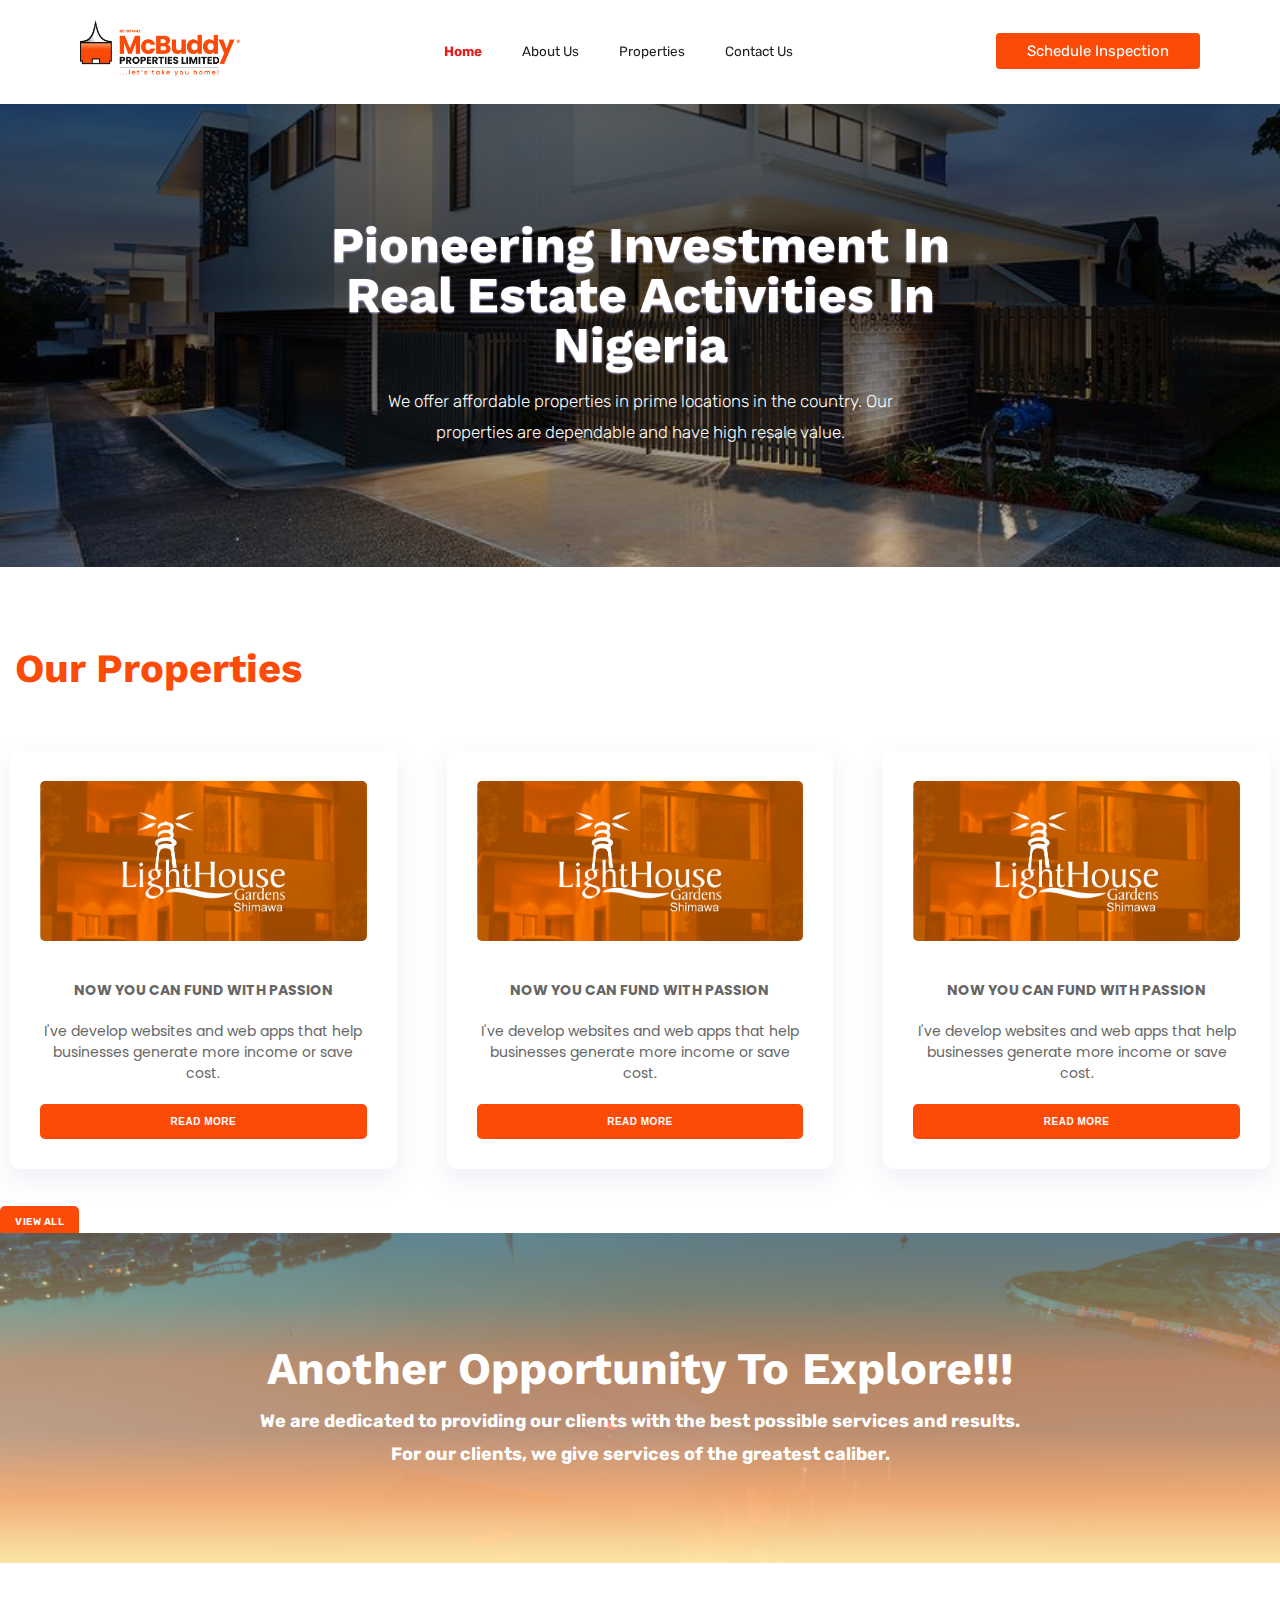
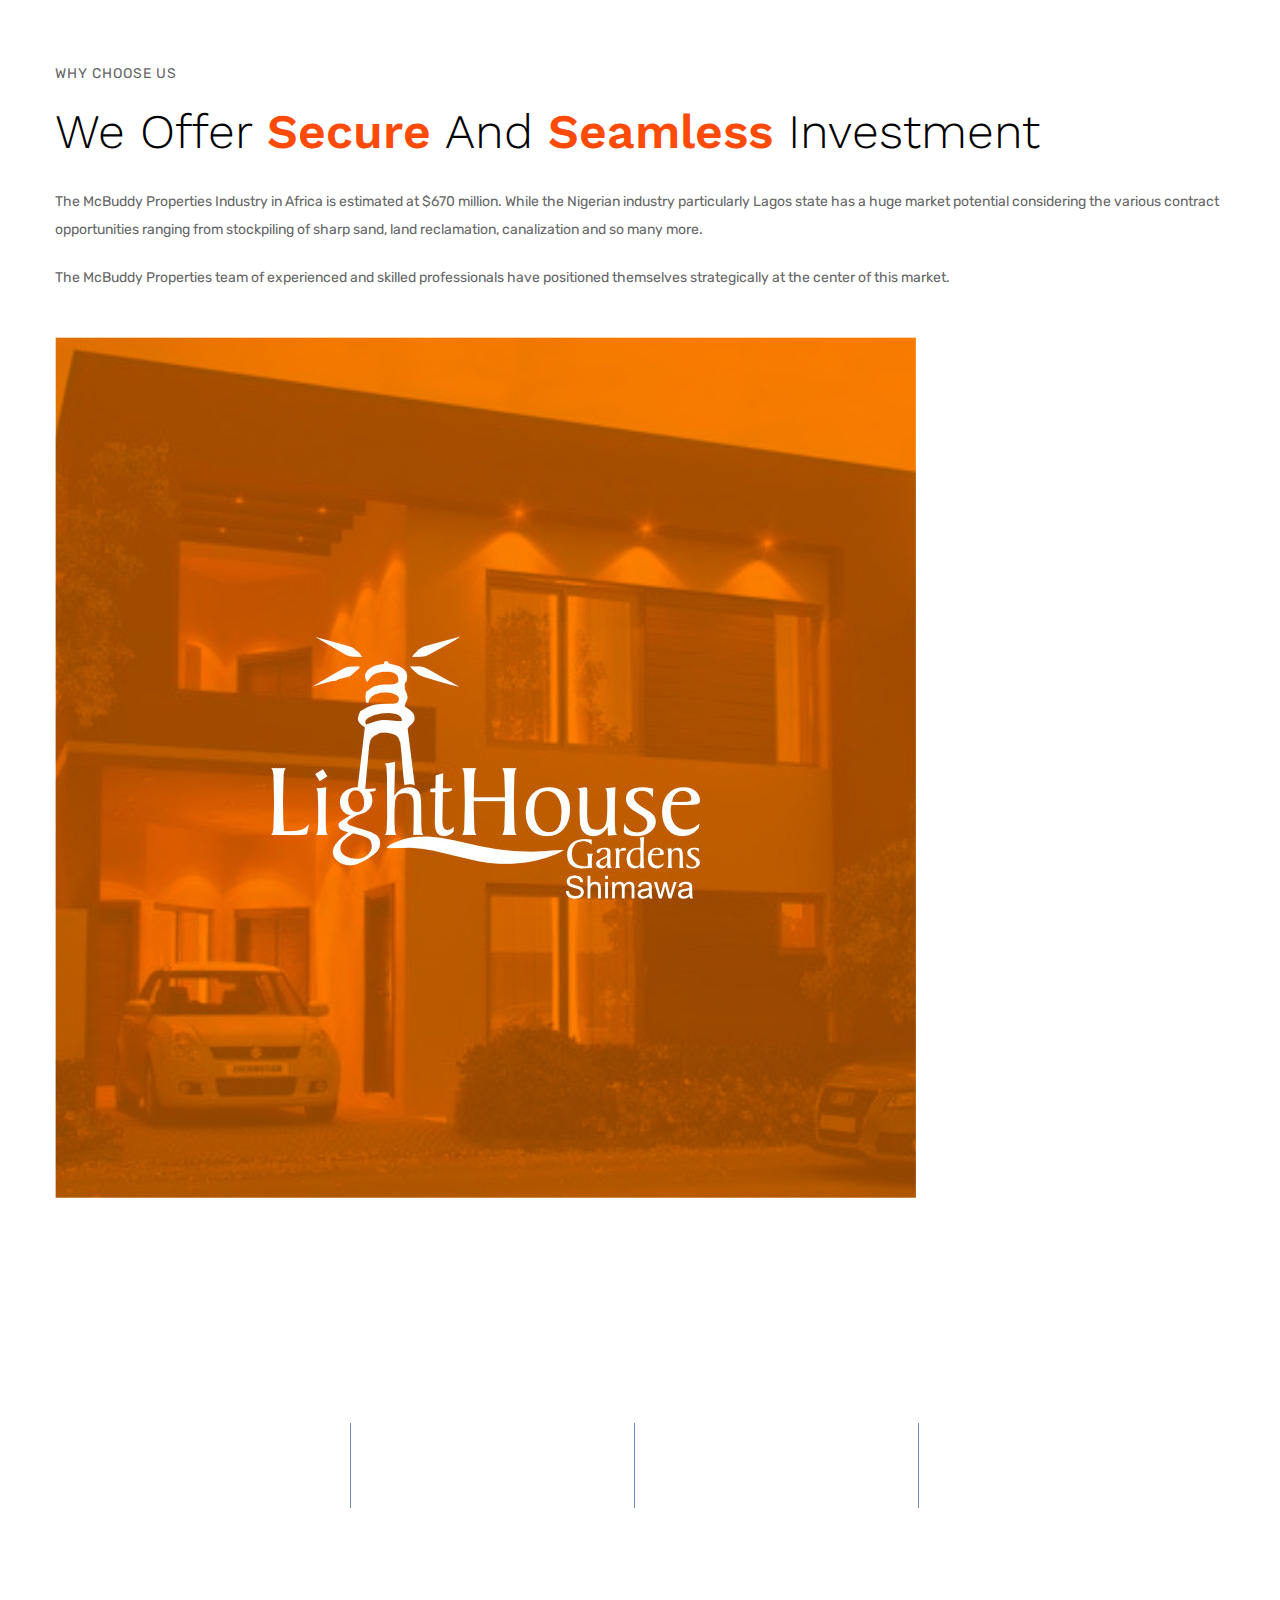
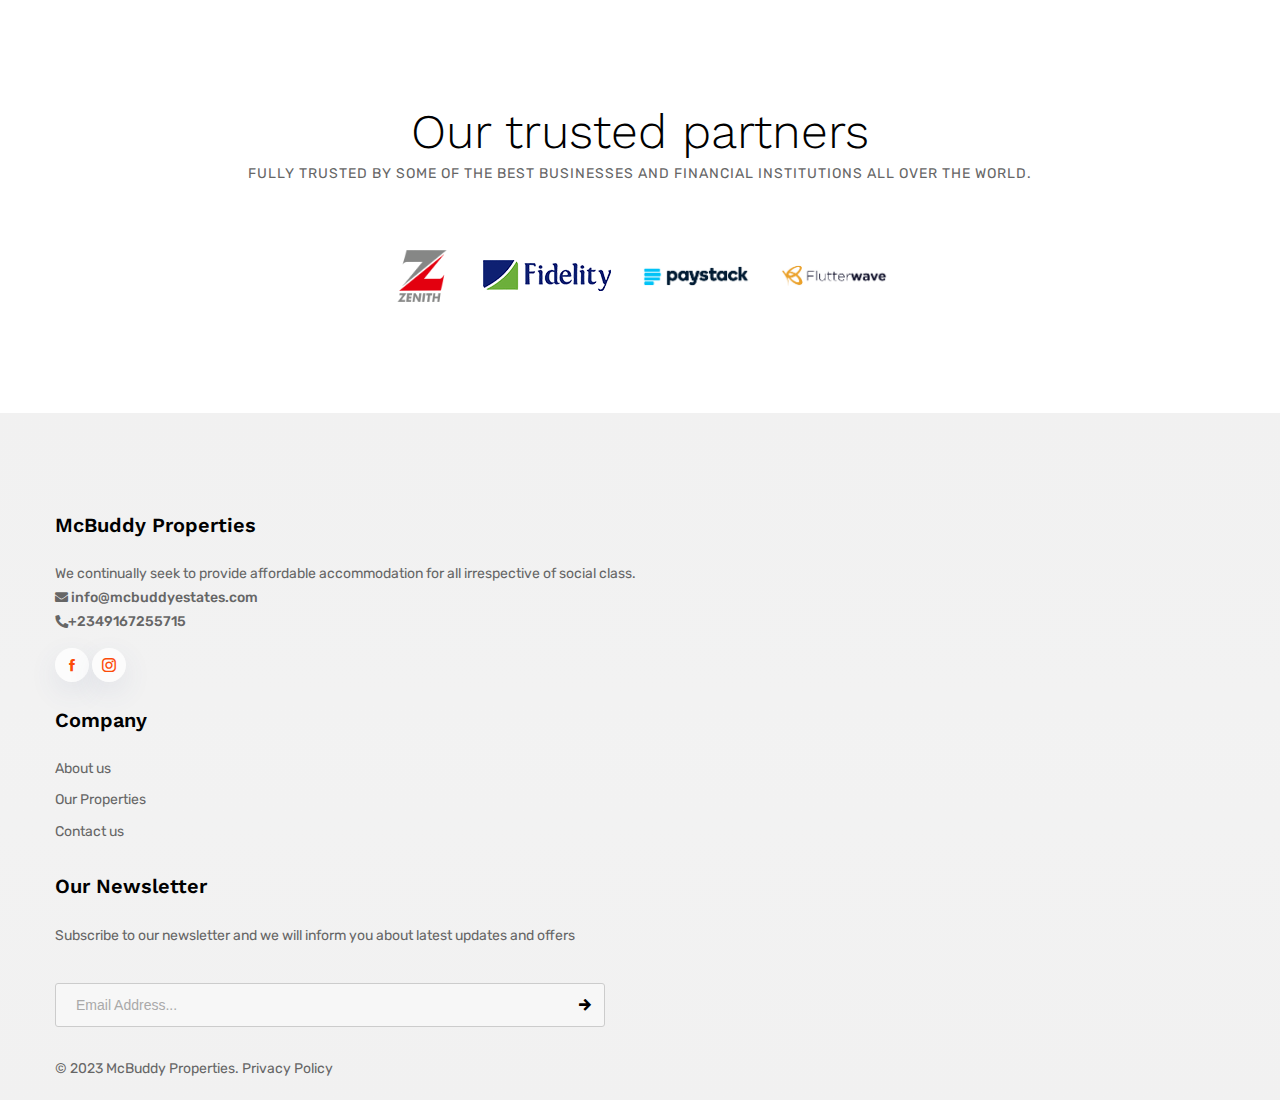
==== commit 4bba2aa3: "added partners" ====
--- a/index.html
+++ b/index.html
@@ -242,6 +242,59 @@
             </div>
         </div>
 
+        <div class="sponsors-section">
+            <div class="auto-container">
+              <div class="inner-container">
+                <div class="row align-items-center">
+                  <div class="col-12 col-md-5 col-lg-6">
+                    <div class="sec-title centered">
+                      <h2>Our trusted partners</h2>
+      
+                      <p class="title">
+                        Fully trusted by some of the best businesses and financial
+                        institutions all over the world.
+                      </p>
+                    </div>
+                  </div>
+                  <div class="col-12 col-md-7 col-lg-6">
+                    <div class="sponsors px-0 px-md-4 px-xl-5">
+                      <div class="sponsor-image">
+                        <!-- <a href="#"> -->
+                        <img src="./assets/images/partners/zenith-bank.png" alt="" />
+                        <!-- </a> -->
+                      </div>
+                      <div class="sponsor-image">
+                        <!-- <a href="#"> -->
+                        <img
+                          src="./assets/images/partners/fidelity-logo.webp"
+                          alt=""
+                        />
+                        <!-- </a> -->
+                      </div>
+                      <div class="sponsor-image">
+                        <!-- <a href="#"> -->
+                        <img
+                          src="./assets/images/partners/paystack-logo-vector.png"
+                          alt=""
+                        />
+                        <!-- </a> -->
+                      </div>
+                      <div class="sponsor-image">
+                        <!-- <a href="#"> -->
+                        <img
+                          src="./assets/images/partners/flutterwave-logo-vector.png"
+                          alt=""
+                        />
+                        <!-- </a> -->
+                      </div>
+      
+                    </div>
+                  </div>
+                </div>
+              </div>
+            </div>
+          </div>
+
         <footer class="main-footer">
             <div class="auto-container">
                 <!--Widgets Section-->
--- a/assets/css/constant.css
+++ b/assets/css/constant.css
@@ -486,3 +486,37 @@
     padding: 40px 40px;
   }
 }
+
+.sponsors {
+  display: flex;
+  flex-wrap: wrap;
+  justify-content: center;
+  align-items: center;
+}
+
+.sponsor-image {
+  max-width: 140px;
+  height: auto;
+  margin: 10px 15px;
+}
+
+.sponsor-image img {
+  max-height: 60px;
+  transition: 0.4s ease;
+}
+
+.sponsor-image img:hover {
+  transform: scale(1.075);
+}
+
+@media screen and (max-width: 769px) {
+  .sponsor-image {
+    margin: 10px 12px;
+  }
+}
+
+@media screen and (max-width: 426px) {
+  .sponsor-image {
+    margin: 20px 10px;
+  }
+}
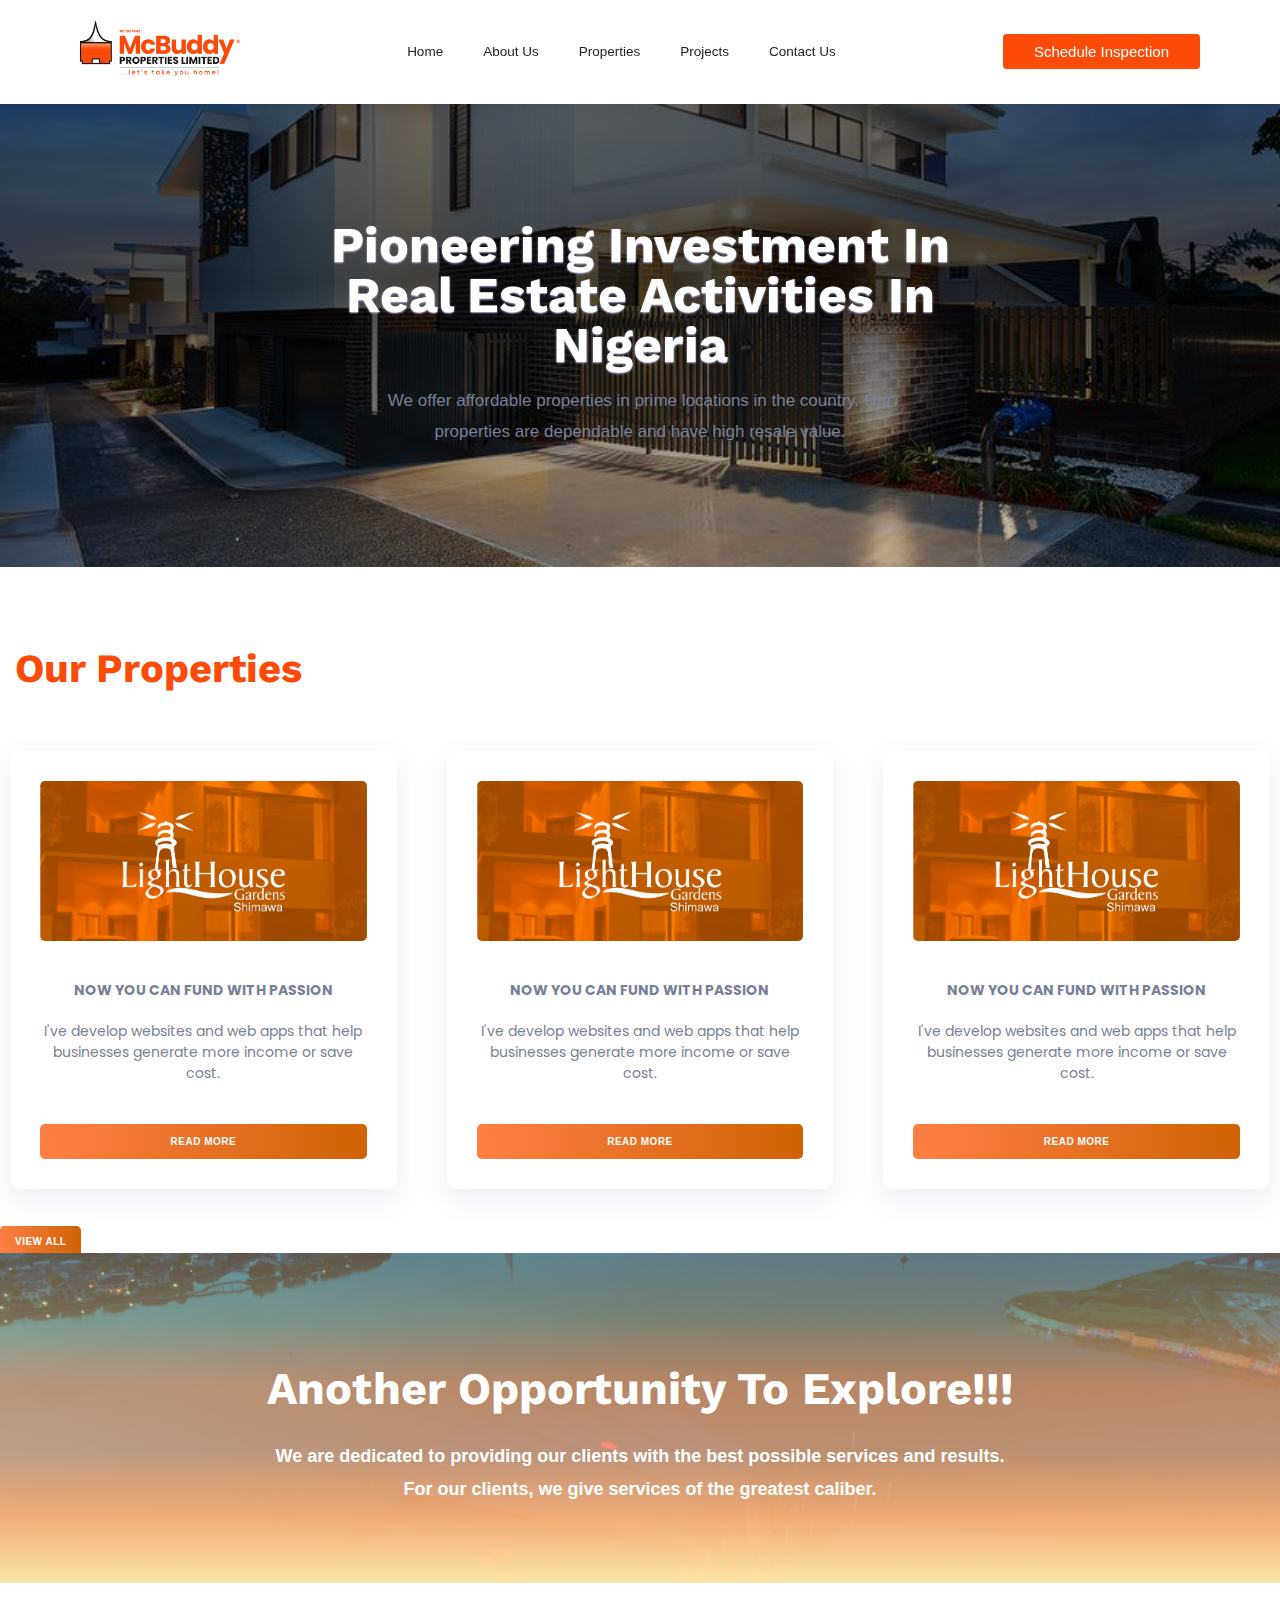
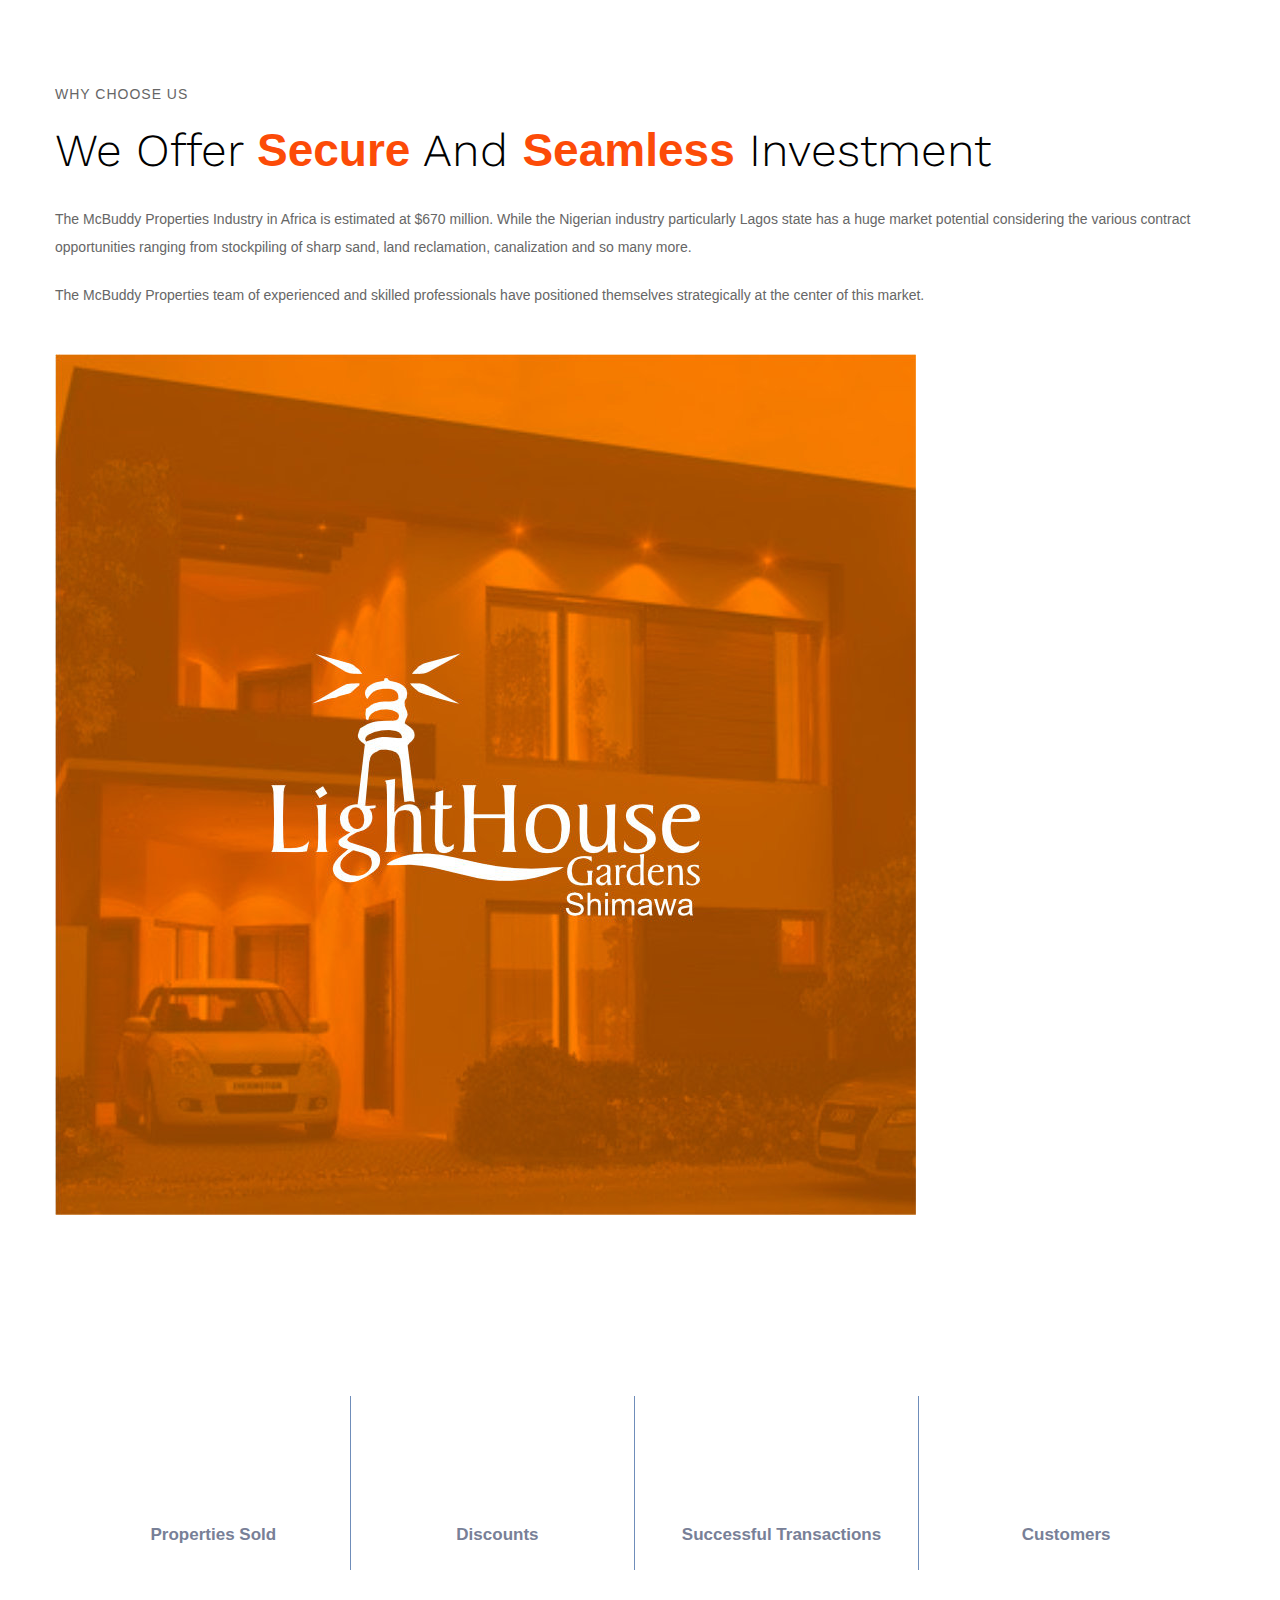
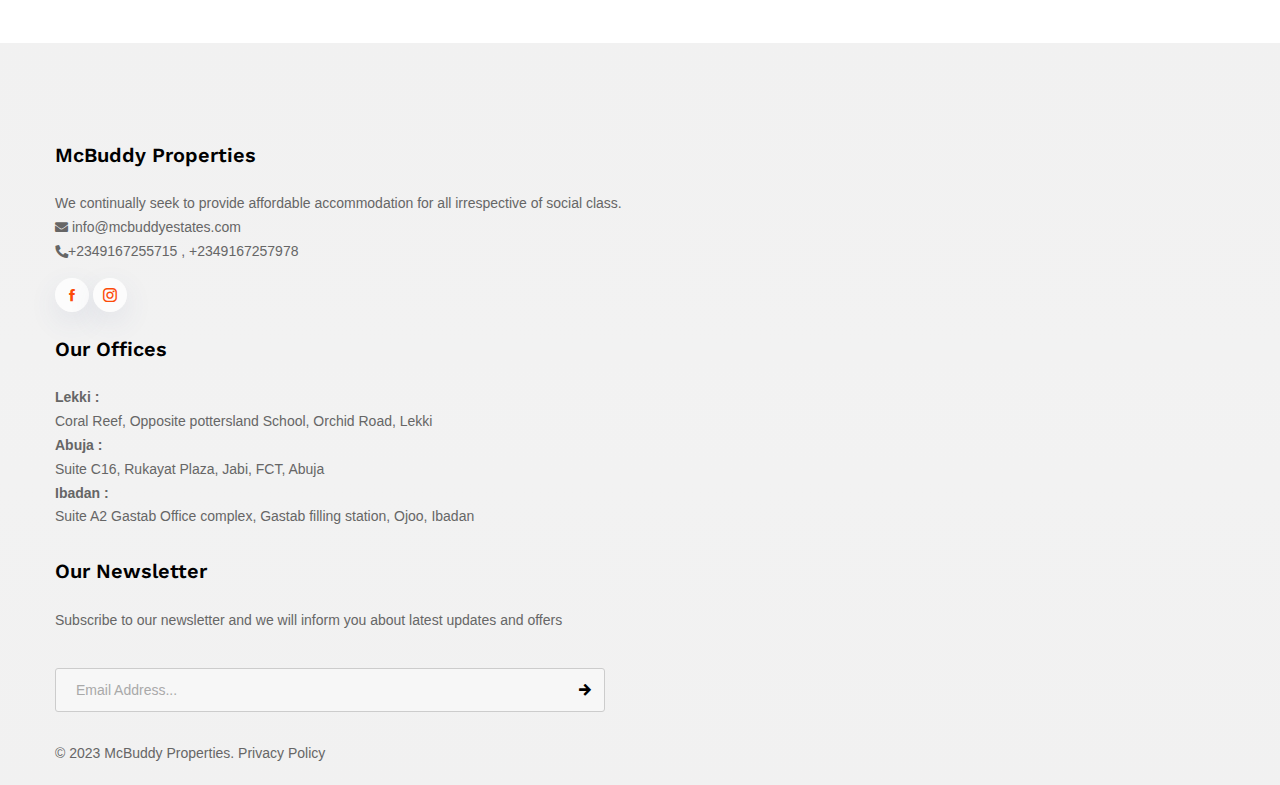
==== commit 519708bb: "commit" ====
--- a/index.html
+++ b/index.html
@@ -46,6 +46,9 @@
                     </li>
                     <li>
                         <a href="properties.html"> Properties</a>
+                    </li>
+                    <li>
+                        <a href="Projects.html">Projects</a>
                     </li>
                      <li>
                         <a href="contact.html">Contact Us</a>
@@ -141,7 +144,7 @@
                                
 
                             </div>
-                            <div class="text-center mb-5">
+                            <div class="text-center mt-3 mb-5">
                                 <a class="news_button" href="./properties.html" style="width: 390px; color: #fff;">View all</a>
                             </div>
                         </div>
@@ -207,12 +210,12 @@
         </div>
 
         <div class="offer">
-            <div class="wrapper">
+            <div class="wrapper mt-5">
                 <div class="offer-boxes">
                     <div class="offer-box">
                         <i class="icon ti-package"></i>
                         <h2>
-                            <span class="value-counter" data-count="79"></span>
+                            <span class="value-counter" data-count="9">9</span>
                         </h2>
                         <p>Properties Sold
                         </p>
@@ -220,80 +223,27 @@
                     <div class="offer-box">
                         <i class="icon ti-gift"></i>
                         <h2>
-                            <span class="value-counter" data-count="42"></span>
+                            <span class="value-counter" data-count="2">2</span>
                         </h2>
                         <p>Discounts</p>
                     </div>
                     <div class="offer-box">
                         <i class="icon ti-stats-up"></i>
                         <h2>
-                            <span class="value-counter" data-count="4320"></span>
+                            <span class="value-counter" data-count="54300">54300</span>
                         </h2>
                         <p>Successful Transactions</p>
                     </div>
                     <div class="offer-box">
                         <i class="icon ti-user"></i>
                         <h2>
-                            <span class="value-counter" data-count="2304"></span>
+                            <span class="value-counter" data-count="9000">9000</span>
                         </h2>
                         <p>Customers</p>
                     </div>
                 </div>
             </div>
         </div>
-
-        <div class="sponsors-section">
-            <div class="auto-container">
-              <div class="inner-container">
-                <div class="row align-items-center">
-                  <div class="col-12 col-md-5 col-lg-6">
-                    <div class="sec-title centered">
-                      <h2>Our trusted partners</h2>
-      
-                      <p class="title">
-                        Fully trusted by some of the best businesses and financial
-                        institutions all over the world.
-                      </p>
-                    </div>
-                  </div>
-                  <div class="col-12 col-md-7 col-lg-6">
-                    <div class="sponsors px-0 px-md-4 px-xl-5">
-                      <div class="sponsor-image">
-                        <!-- <a href="#"> -->
-                        <img src="./assets/images/partners/zenith-bank.png" alt="" />
-                        <!-- </a> -->
-                      </div>
-                      <div class="sponsor-image">
-                        <!-- <a href="#"> -->
-                        <img
-                          src="./assets/images/partners/fidelity-logo.webp"
-                          alt=""
-                        />
-                        <!-- </a> -->
-                      </div>
-                      <div class="sponsor-image">
-                        <!-- <a href="#"> -->
-                        <img
-                          src="./assets/images/partners/paystack-logo-vector.png"
-                          alt=""
-                        />
-                        <!-- </a> -->
-                      </div>
-                      <div class="sponsor-image">
-                        <!-- <a href="#"> -->
-                        <img
-                          src="./assets/images/partners/flutterwave-logo-vector.png"
-                          alt=""
-                        />
-                        <!-- </a> -->
-                      </div>
-      
-                    </div>
-                  </div>
-                </div>
-              </div>
-            </div>
-          </div>
 
         <footer class="main-footer">
             <div class="auto-container">
@@ -315,7 +265,9 @@
                                                     info@mcbuddyestates.com</a>
                                         </div>
                                         <div class="call" style="text-transform: none">
-                                            <a href="tel:+2349167255715"><i class="fa fa-phone mr-1"></i>+2349167255715</a>
+                                            <a href="tel:+2349167255715,"><i class="fa fa-phone mr-1"></i>+2349167255715</a>
+                                            <span>,</span>
+                                            <a href="tel:+2349167257978,">+2349167257978</a>
                                         </div>
                                         <div class="social-nav footer_social">
                                             <a href="javascript:;" class="icofont-facebook"></a>
@@ -326,17 +278,23 @@
                                 <!-- Footer Column -->
                                 <div class="footer-column col-lg-4 col-md-6 col-sm-12">
                                     <div class="footer-widget links-widget">
-                                        <h5>Company</h5>
-                                        <ul class="list-link">
-                                            <li>
-                                                <a href="about.html">About us</a>
-                                            </li>
-                                            <li>
-                                                <a href="properties.html">Our Properties</a>
-                                            </li>
-                                            <li>
-                                                <a href="contact.html">Contact us</a>
-                                        </ul>
+                                        <h5>Our offices</h5>
+                                        <div class="call" style="text-transform: none">
+                                            <span style="font-weight: 600; ">Lekki :</span> 
+                                            <br>
+                                            Coral Reef, Opposite pottersland School,
+                                             Orchid Road, Lekki 
+                                        </div>
+                                        <div class="call" style="text-transform: none">
+                                            <span style="font-weight: 600; ">Abuja :</span> 
+                                            <br>
+                                            Suite C16, Rukayat Plaza, Jabi, FCT, Abuja
+                                        </div>
+                                        <div class="call" style="text-transform: none">
+                                            <span style="font-weight: 600; ">Ibadan :</span> 
+                                            <br>
+                                            Suite A2 Gastab Office complex, Gastab filling station, Ojoo, Ibadan
+                                        </div>
                                     </div>
                                 </div>
                             </div>
--- a/assets/css/main.css
+++ b/assets/css/main.css
@@ -2855,6 +2855,7 @@
 
 .testimonial-block .inner-box {
   position: relative;
+  height: 230px;
   /* padding: 45px 45px; */
   padding: 40px 40px;
   border: 1px solid #e1e1e1;
@@ -5237,9 +5238,17 @@
   color: var(--mainSecondaryColor) !important;
   box-shadow: none !important;
 }
+
 @media(max-width:477px){
   .contact-page-section{
     padding-top: 54px;
 
   }
+  
+}
+@media(max-width:300px){
+  .testimonial-block .inner-box {
+     height: auto;
+  }
+  
 }--- a/assets/css/responsive.css
+++ b/assets/css/responsive.css
@@ -789,6 +789,7 @@
         margin-top: 50px !important;
     }
     .about-image {
+        width: 100%;
         margin-left: 0px;
     }
 
@@ -1187,6 +1188,7 @@
     }
 }
 
+
 @media only screen and (max-width: 450px) {
     /* .login-icon,
     .signup-icon {
--- a/assets/css/index.css
+++ b/assets/css/index.css
@@ -1,33 +1,71 @@
-:root {
-  --gray: #222;
-  --litle: #e3e6f3;
+:root{
+  --gray:#222;
+  --litle:#E3E6F3;
   --color: #1a1a1a;
-  --color-green: #088178;
-  --box-shadow: 0 5px 15px rgba(0, 0, 0, 0.06);
-  --box-shadow2: 20px 20px 34px rgba(0, 0, 0, 0.03);
-  --yellow: linear-gradient(180deg, #f8d49a -146.42%, #fad79d -46.42%);
+  --color-green:#088178;
+  --box-shadow:0 5px 15px rgba(0,0,0,0.06);
+  --box-shadow2:20px 20px 34px rgba(0,0,0,0.03); 
+  --yellow: linear-gradient(180deg, #F8D49A -146.42%, #FAD79D -46.42%);
   --orange: #fca61f;
   --black: #242d49;
   --gray: #788097;
-  --purple: linear-gradient(180deg, #bb67ff 0%, #c484f3 100%);
-  --pink: #ff919d;
+  --purple: linear-gradient(180deg, #BB67FF 0%, #C484F3 100%);
+  --pink: #FF919D;
   --glass: rgba(255, 255, 255, 0.54);
   --boxShadow: 0px 19px 60px rgb(0 0 0 / 8%);
   --smboxShadow: -79px 51px 60px rgba(0, 0, 0, 0.08);
   --activeItem: #f799a354;
-  --white: #fff;
-}
-
-.section-p1 {
+  --white:#fff;
+}
+
+
+
+
+*{
+  margin: 0;
+  padding: 0;
+  box-sizing: border-box;
+  font-family: 'spartan',sans-serif;
+}
+
+h1{
+  font-size: 50px;
+  line-height: 64px;
+  color: var(--color-green);
+}
+
+h2{
+  font-size: 46px;
+  line-height: 54px;
+  /* color: var(--gray); */
+}
+h4{
+  font-size: 20px;
+  color: var(--gray);
+
+}
+
+h6{
+  font-weight: 700;
+  font-size: 12px;
+}
+
+p{
+  font-size: 16px;
+  color: var(--gray);
+  margin: 15px 0 20px 0;
+}
+
+.section-p1{
   padding: 40px 80px;
 }
-.section-p2 {
+.section-p2{
   padding: 40px 15px;
 }
-.section-m1 {
+.section-m1{
   margin: 40px 0;
 }
-button.normal {
+button.normal{
   font-size: 14px;
   border-radius: 4px;
   cursor: pointer;
@@ -40,9 +78,9 @@
   color: var(--color);
 }
 
-button.white {
+button.white{
   font-size: 13px;
-  cursor: pointer;
+   cursor: pointer;
   border: 1px solid var(--litle);
   outline: none;
   background-color: transparent;
@@ -52,109 +90,161 @@
   color: var(--color);
 }
 
-body {
+body{
   width: 100%;
   /* overflow: hidden; */
+
 }
 /* header  */
-header {
+header{
   width: 100%;
-  display: flex;
-  align-items: center;
-  justify-content: space-between;
-  padding: 20px 80px;
-  background: var(--white);
-  box-shadow: var(--box-shadow);
-  z-index: 999;
-  position: fixed;
-  top: 0;
-  right: 0;
-  transition: all 500ms ease;
+display: flex;
+align-items: center;
+justify-content: space-between;   
+padding: 20px 80px;
+background: var(--white);
+box-shadow: var(--box-shadow);
+z-index: 999;
+position: fixed;
+top: 0;
+right: 0;
+transition: all 500ms ease;
   -moz-transition: all 500ms ease;
   -webkit-transition: all 500ms ease;
   -ms-transition: all 500ms ease;
   -o-transition: all 500ms ease;
 }
-header.sticky {
+header.sticky{
   background: var(--white);
   border-bottom: 1px solid #e41e1e;
 }
 
 /* image  */
-a img {
+a img{
   width: 160px;
 }
 /* navbar */
-#navbar {
+#navbar{
   display: flex;
   align-items: center;
   justify-content: center;
 }
-#navbar li {
+#navbar li{
   list-style: none;
   padding: 0 20px;
   position: relative;
 }
-#navbar li a {
+#navbar li a{
   text-decoration: none;
   line-height: 20px;
+  font-weight: 500;
   font-size: 13.5px;
+  font-family: 'works',sans-serif;
   color: #222222;
   transition: all 500ms ease;
   -moz-transition: all 500ms ease;
   -webkit-transition: all 500ms ease;
   -ms-transition: all 500ms ease;
-  -o-transition: all 500ms ease;
-}
-
-#navbar li a.active {
+  -o-transition: all 500ms ease;}
+
+#navbar li a:hover{
   color: #e41e1e;
-  font-weight: bold;
-}
-
-#navbar li a:hover {
-  color: #fc4a08;
-}
-
+}
+ 
+.design_home i{
+  border: 1px solid pink;
+  padding: 10px;
+  border-radius: 50%;
+  background: var(--text-color);
+  color: #121b25;
+  font-size: 17px;
+}
+ 
 #mobile {
   display: none;
-}
-#close {
+ }
+#close{
   display: none;
 }
 /* home page */
-
-.number {
+ 
+ .number {
   font-size: 30px;
   font-weight: 400;
-  font-family: "Work Sans", sans-serif;
-}
-@media (max-width: 799px) {
-  #navbar {
-    display: flex;
-    justify-content: start;
-    align-items: start;
-    flex-direction: column;
-    position: fixed;
-    top: 0;
-    height: 100vh;
-    right: -300px;
-    width: 300px;
-    background-color: var(--white);
-    box-shadow: 0 40px 60px rgba(0, 0, 0, 0.1);
-    padding: 80px 0 0 10px;
-    transition: all 500ms ease;
-    -moz-transition: all 500ms ease;
-    -webkit-transition: all 500ms ease;
-    -ms-transition: all 500ms ease;
-    -o-transition: all 500ms ease;
-  }
-  #navbar.active {
-    right: -0px;
-  }
-
-  #navbar li {
-    margin-bottom: 25px;
+  font-family: 'Work Sans', sans-serif;
+}
+@media(max-width:1170px){
+.outer-box{
+  display: none;
+}
+#navbar{
+  display: flex;
+  justify-content: start;
+  align-items: start;
+  flex-direction: column;
+  position: fixed;
+  top: 0;
+  height: 100vh;
+  right: -300px;
+  width: 300px;
+  background-color: var(--white);
+  box-shadow: 0 40px 60px rgba(0, 0, 0, 0.1);
+  padding: 80px 0 0 10px;
+  transition: all 500ms ease;
+  -moz-transition: all 500ms ease;
+  -webkit-transition: all 500ms ease;
+  -ms-transition: all 500ms ease;
+  -o-transition: all 500ms ease;}   
+#navbar.active{
+  right: -0px; 
+}
+
+#navbar li{
+  margin-bottom: 25px;
+}
+#mobile {
+  display: flex;
+  justify-content: end;
+  align-items: flex-end;
+  margin-bottom: 30px;
+}
+#mobile i{
+  color: var(--color);
+  font-size: 24px;
+  /* padding-left: 20px; */
+  }
+  #close{
+      display: initial;
+      position: absolute;
+      top: 30px;
+      left: 30px;
+      color: var(--gray);
+      font-size: 24px;
+  }
+ 
+}
+ 
+@media (max-width:477px) {
+  #header{
+      padding: 10px 30px;
+  }
+  #navbar{
+      display: flex;
+      justify-content: flex-start;
+       flex-direction: column;
+      position: fixed;
+      top: 0;
+      height: 100vh;
+      right: -200px;
+      width: 200px;
+       box-shadow: 0 40px 60px rgba(0, 0, 0, 0.1);
+      padding: 30px 0 0 10px;
+      transition: 0.3s;
+          text-align: left;
+
+  }
+  #navbar li a{
+    text-align: left;
   }
   #mobile {
     display: flex;
@@ -162,64 +252,25 @@
     align-items: flex-end;
     margin-bottom: 30px;
   }
-  #mobile i {
-    color: var(--color);
-    font-size: 24px;
-    /* padding-left: 20px; */
-  }
-  #close {
-    display: initial;
-    position: absolute;
-    top: 30px;
-    left: 30px;
-    color: var(--gray);
-    font-size: 24px;
-  }
-}
-
-@media (max-width: 587px) {
-  #navbar {
-    display: flex;
-    justify-content: flex-start;
-    flex-direction: column;
-    position: fixed;
-    top: 0;
-    height: 100vh;
-    right: -200px;
-    width: 200px;
-    box-shadow: 0 40px 60px rgba(0, 0, 0, 0.1);
-    padding: 30px 0 0 10px;
-    transition: 0.3s;
-    text-align: left;
-  }
-  #navbar li a {
-    text-align: left;
-  }
-  #mobile {
-    display: flex;
-    justify-content: end;
-    align-items: flex-end;
-    margin-bottom: 30px;
-  }
-  #mobile i {
+  #mobile i{
     color: var(--color);
     font-size: 24px;
     margin-top: 20px;
     /* padding-left: 20px; */
-  }
-  #close {
-    display: initial;
-    position: absolute;
-    top: 0px;
-    left: 160px;
-    padding: 10px;
-    color: var(--gray);
-    font-size: 24px;
-  }
-  header {
-    padding: 0px 20px;
-  }
-  a img {
-    width: 70px;
-  }
-}
+    }
+    #close{
+        display: initial;
+        position: absolute;
+        top: 0px;
+        left: 160px;
+        padding: 10px;
+        color: var(--gray);
+        font-size: 24px;
+     }
+    header{
+      padding: 0px 20px;
+    }
+    a img{
+      width: 70px;
+    }
+}--- a/assets/css/custom.css
+++ b/assets/css/custom.css
@@ -951,7 +951,11 @@
 /*################ BANNER ###################*/
 
 .offer {
-  background-image: linear-gradient(to bottom, #fc4a08, #ca5d0a7c),
+  background-image: linear-gradient(
+      to bottom,
+      rgba(255, 136, 0, 0.915),
+      #ca5d0a7c
+    ),
     url("../images/background/page-heading-bg.jpg");
   background-repeat: no-repeat;
   background-size: cover;
@@ -1778,7 +1782,7 @@
   }
 
   .about-section .about-image {
-    width: 65%;
+    /* width: 65%; */
     margin: auto;
   }
 
@@ -1861,6 +1865,7 @@
 
   .page_banner .service-title-box h2 {
     font-size: 30px;
+    line-height: 30px;
   }
 
   .banner {
@@ -2038,7 +2043,7 @@
   }
 
   .page_banner {
-    padding: 5rem 0 4rem;
+    padding: 8rem 0 6rem;
   }
 
   .page_banner .service-title-box {
@@ -2246,7 +2251,10 @@
     /* margin: 40px auto 70px; */
     margin: 40px auto 60px;
   }
-
+  .page_banner .service-title-box {
+     width: 65%;
+  }
+ 
   .portfolios {
     padding-bottom: 60px !important;
   }
@@ -2319,6 +2327,7 @@
     font-size: 18px;
     line-height: 36px;
   }
+  
 }
 
 @media screen and (max-width: 425px) {
--- a/assets/css/constant.css
+++ b/assets/css/constant.css
@@ -183,8 +183,8 @@
   padding: 10px 15px;
   /* box-shadow: 0 5px 8px 8px rgba(221, 221, 221, 0.774); */
   transition: all 400ms ease-in !important;
-  background: #fc4a08;
-  border: 2px solid #fc4a08;
+  background: var(--mainSecondaryColor);
+  border: 2px solid var(--mainSecondaryColor);
   color: rgb(255, 255, 255);
   margin: 20px auto 0px;
   width: 90%;
@@ -193,7 +193,7 @@
 .news_button.inversee {
   background: #fff;
   color: rgb(7, 7, 7);
-  border: 2px solid #fc4a08;
+  border: 2px solid var(--mainSecondaryColor);
 }
 
 .news_button:hover {
@@ -211,6 +211,7 @@
     /* grid-gap: 19px; */
     grid-template-columns: repeat(3, 1fr);
   }
+  
 }
 
 @media screen and (max-width: 952px) {
@@ -316,11 +317,18 @@
   text-transform: uppercase;
 }
 
+ 
 .details {
   margin-top: 0px;
   display: grid;
   grid-gap: 30px;
   grid-template-columns: repeat(3, 1fr);
+}
+.detailed {
+  margin-top: 0px;
+ display: flex;
+ justify-content: space-between;
+ gap: 15rem;
 }
 
 .details .news-details {
@@ -336,6 +344,19 @@
   transition: all 0.3s ease-in-out 0s;
   border-top: 4px solid var(--mainLightBlue);
 }
+.detailed .news-detailed {
+  margin-top: 22px;
+  position: relative;
+  box-shadow: rgba(68, 88, 144, 0.1) 0px 10px 29px 0px;
+  text-align: center;
+  padding: 30px;
+  overflow: hidden;
+  border-radius: 10px;
+  margin: 0px 10px 40px;
+  background: rgb(255, 255, 255);
+  transition: all 0.3s ease-in-out 0s;
+  border-top: 4px solid var(--mainLightBlue);
+}
 
 /*.details .news-details:hover {
       background: #9bd7ff6e;
@@ -371,6 +392,30 @@
 
 .details .news-details img {
   height: 160px;
+  width: 100%;
+  object-fit: cover;
+  border-radius: 5px;
+}
+
+.detailed .news-detailed h4 {
+  font-size: 14px;
+  /* text-align: left !important; */
+  text-transform: uppercase;
+  font-family: Raleway, sans-serif;
+  margin-top: 30px;
+  font-weight: bold;
+  font-family: "Poppins", sans-serif;
+}
+
+.detailed .news-detailed p {
+  font-size: 14px;
+  margin-top: 20px;
+  line-height: 1.5 !important;
+  font-family: "Poppins", sans-serif;
+}
+
+.detailed .news-detailed img {
+  height: 50px;
   width: 100%;
   object-fit: cover;
   border-radius: 5px;
@@ -388,7 +433,11 @@
   margin-top: -7px;
   /* box-shadow: 0 5px 8px 8px rgba(221, 221, 221, 0.774); */
   transition: all 900ms ease-in !important;
-  background: #fc4a08;
+  background-image: linear-gradient(
+    to right,
+    rgb(255, 127, 68),
+    rgba(195, 105, 3, 0.791)
+  );
   color: rgb(253, 253, 253);
   margin-top: 20px;
   width: 100%;
@@ -403,6 +452,13 @@
   /* color: black !important; */
 }
 
+
+@media screen and (max-width: 1170px) {
+  .detailed {
+     width: 100%;
+    gap: 1rem;
+  }
+}
 @media screen and (max-width: 992px) {
   .details .news-details {
     width: 70%;
@@ -438,10 +494,19 @@
 }
 
 @media screen and (max-width: 540px) {
+  .detailed {
+    display: block;
+    gap: 0px;
+    width: 100%;
+    /* display: grid;
+    grid-gap: 20px;
+    grid-template-columns: 1fr; */
+  }
   .details {
     display: grid;
     grid-gap: 20px;
-    grid-template-columns: 1fr;
+    grid-template-columns: repeat(1, 1fr);
+    width: 100%;
   }
 
   .news_blog .container {
@@ -457,6 +522,7 @@
   .main-footer .widgets-section {
     padding-top: 20px !important;
   }
+  
 }
 
 .reputation-section-two {
@@ -474,7 +540,11 @@
   max-width: 650px;
   margin: auto;
 }
-
+@media screen and (max-width: 300px) {
+  .detailed {
+    width: 90%;
+  }
+}
 @media screen and (min-width: 1024px) {
   .testimonial-block .inner-box {
     padding: 20px 20px;
@@ -486,37 +556,3 @@
     padding: 40px 40px;
   }
 }
-
-.sponsors {
-  display: flex;
-  flex-wrap: wrap;
-  justify-content: center;
-  align-items: center;
-}
-
-.sponsor-image {
-  max-width: 140px;
-  height: auto;
-  margin: 10px 15px;
-}
-
-.sponsor-image img {
-  max-height: 60px;
-  transition: 0.4s ease;
-}
-
-.sponsor-image img:hover {
-  transform: scale(1.075);
-}
-
-@media screen and (max-width: 769px) {
-  .sponsor-image {
-    margin: 10px 12px;
-  }
-}
-
-@media screen and (max-width: 426px) {
-  .sponsor-image {
-    margin: 20px 10px;
-  }
-}
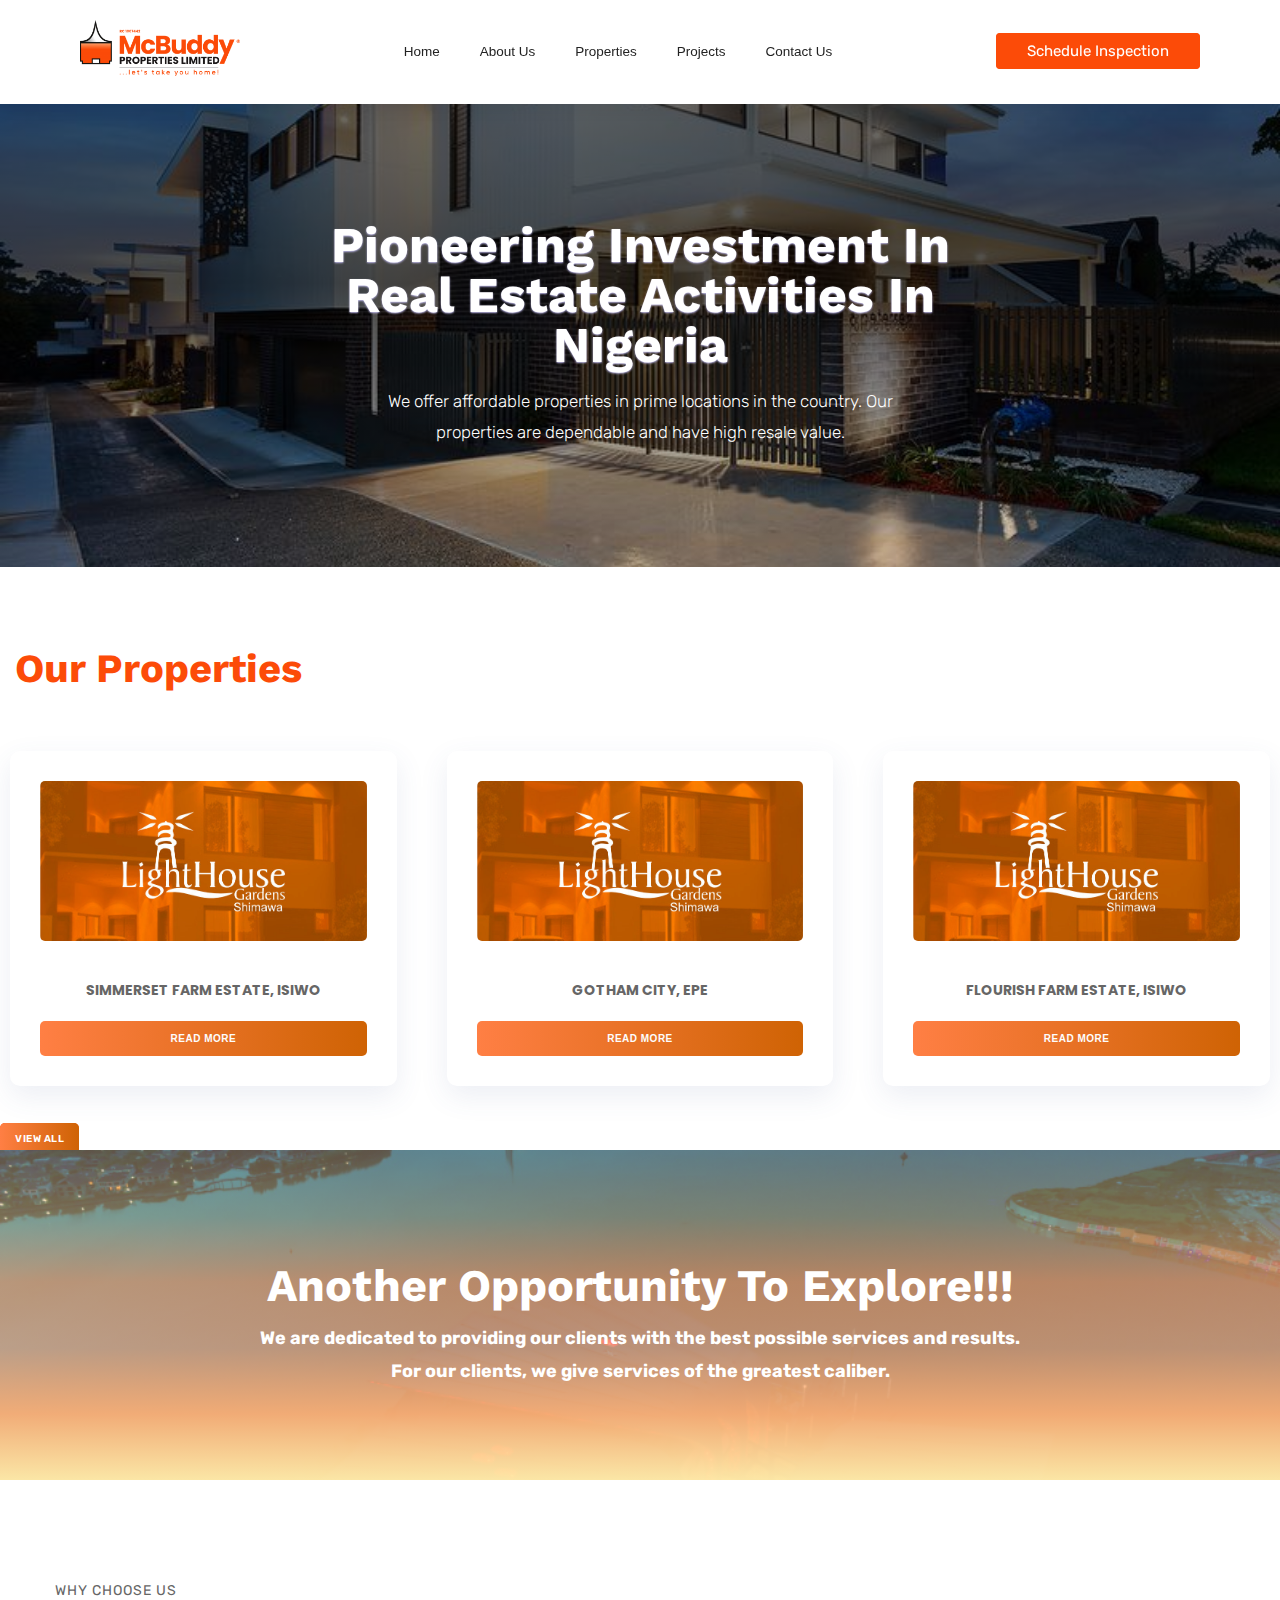
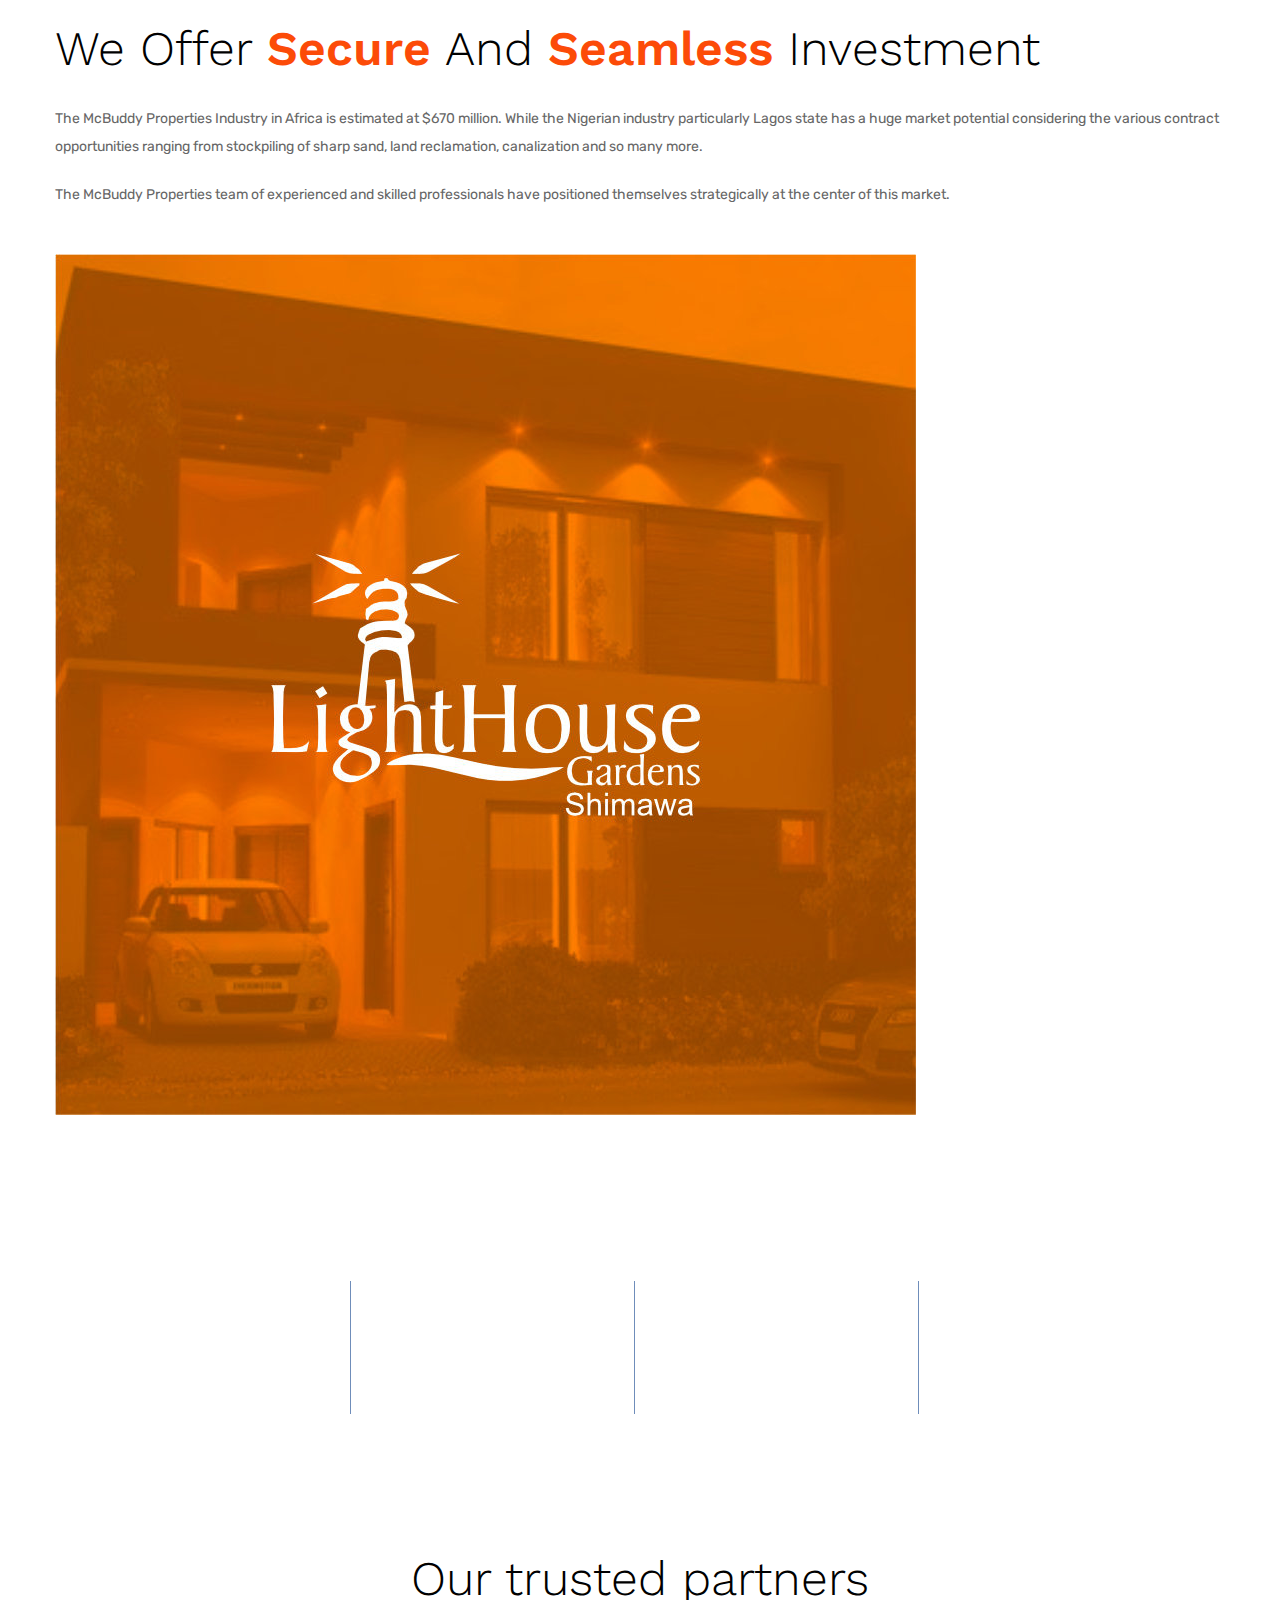
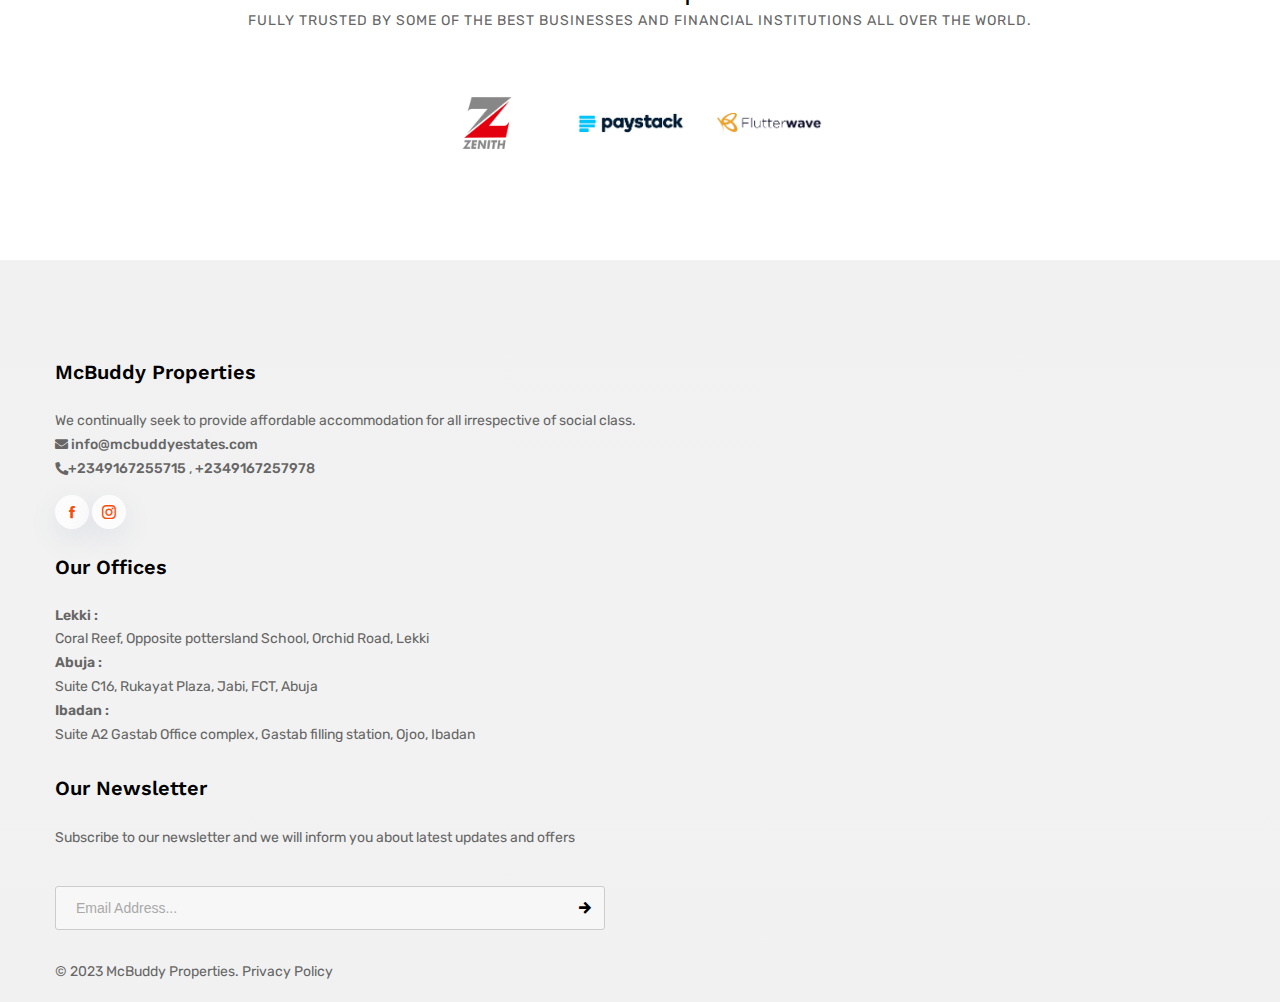
==== commit 524e4eb0: "fixed issues" ====
--- a/index.html
+++ b/index.html
@@ -116,29 +116,29 @@
                             <div class="details">
                                 <div class="news-details mt-2">
                                     <img src="./assets/img/Lighthouse.jpg" alt="" />
-                                    <h4>NOW YOU CAN FUND WITH PASSION</h4>
-                                    <p>
+                                    <h4>SIMMERSET FARM ESTATE, ISIWO</h4>
+                                    <!-- <p>
                                         I've develop websites and web apps that help businesses
                                         generate more income or save cost.
-                                    </p>
+                                    </p> -->
                                     <button class="news_button">Read More</button>
                                 </div>
                                 <div class="news-details mt-2">
                                     <img src="./assets/img/Lighthouse.jpg" alt="" />
-                                    <h4>Now you can fund with passion</h4>
-                                    <p>
+                                    <h4>GOTHAM CITY, EPE</h4>
+                                    <!-- <p>
                                         I've develop websites and web apps that help businesses
-                                        generate more income or save cost.
-                                    </p>
+                                        generate more income or save cost, gotham city is amazing
+                                    </p> -->
                                     <button class="news_button">Read More</button>
                                 </div>
                                 <div class="news-details mt-2">
                                     <img src="./assets/img/Lighthouse.jpg" alt="" />
-                                    <h4>Now you can fund with passion</h4>
-                                    <p>
+                                    <h4>FLOURISH FARM ESTATE, ISIWO</h4>
+                                    <!-- <p>
                                         I've develop websites and web apps that help businesses
-                                        generate more income or save cost.
-                                    </p>
+                                        generate more income or save cost, gotham city is amazing
+                                    </p> -->
                                     <button class="news_button">Read More</button>
                                 </div>
                                
@@ -245,6 +245,59 @@
             </div>
         </div>
 
+        <div class="sponsors-section">
+            <div class="auto-container">
+              <div class="inner-container">
+                <div class="row align-items-center">
+                  <div class="col-12 col-md-5 col-lg-6">
+                    <div class="sec-title centered">
+                      <h2>Our trusted partners</h2>
+
+                      <p class="title">
+                        Fully trusted by some of the best businesses and financial
+                        institutions all over the world.
+                      </p>
+                    </div>
+                  </div>
+                  <div class="col-12 col-md-7 col-lg-6">
+                    <div class="sponsors px-0 px-md-4 px-xl-5">
+                      <div class="sponsor-image">
+                        <!-- <a href="#"> -->
+                        <img src="./assets/images/partners/zenith-bank.png" alt="" />
+                        <!-- </a> -->
+                      </div>
+                      <div class="sponsor-image">
+                        <!-- <a href="#"> -->
+                        <img
+                          src="./assets/images/partners/fidelity-logo.webp"
+                          alt=""
+                        />
+                        <!-- </a> -->
+                      </div>
+                      <div class="sponsor-image">
+                        <!-- <a href="#"> -->
+                        <img
+                          src="./assets/images/partners/paystack-logo-vector.png"
+                          alt=""
+                        />
+                        <!-- </a> -->
+                      </div>
+                      <div class="sponsor-image">
+                        <!-- <a href="#"> -->
+                        <img
+                          src="./assets/images/partners/flutterwave-logo-vector.png"
+                          alt=""
+                        />
+                        <!-- </a> -->
+                      </div>
+
+                    </div>
+                  </div>
+                </div>
+              </div>
+            </div>
+          </div>
+
         <footer class="main-footer">
             <div class="auto-container">
                 <!--Widgets Section-->
--- a/assets/css/main.css
+++ b/assets/css/main.css
@@ -2855,9 +2855,9 @@
 
 .testimonial-block .inner-box {
   position: relative;
-  height: 230px;
+  /* height: 230px; */
   /* padding: 45px 45px; */
-  padding: 40px 40px;
+  padding: 40px 20px;
   border: 1px solid #e1e1e1;
 }
 
@@ -5239,16 +5239,13 @@
   box-shadow: none !important;
 }
 
-@media(max-width:477px){
-  .contact-page-section{
+@media (max-width: 477px) {
+  .contact-page-section {
     padding-top: 54px;
-
   }
-  
-}
-@media(max-width:300px){
+}
+@media (max-width: 300px) {
   .testimonial-block .inner-box {
-     height: auto;
+    height: auto;
   }
-  
-}+}
--- a/assets/css/index.css
+++ b/assets/css/index.css
@@ -1,26 +1,24 @@
-:root{
-  --gray:#222;
-  --litle:#E3E6F3;
+:root {
+  --gray: #222;
+  --litle: #e3e6f3;
   --color: #1a1a1a;
-  --color-green:#088178;
-  --box-shadow:0 5px 15px rgba(0,0,0,0.06);
-  --box-shadow2:20px 20px 34px rgba(0,0,0,0.03); 
-  --yellow: linear-gradient(180deg, #F8D49A -146.42%, #FAD79D -46.42%);
+  --color-green: #088178;
+  --box-shadow: 0 5px 15px rgba(0, 0, 0, 0.06);
+  --box-shadow2: 20px 20px 34px rgba(0, 0, 0, 0.03);
+  --yellow: linear-gradient(180deg, #f8d49a -146.42%, #fad79d -46.42%);
   --orange: #fca61f;
   --black: #242d49;
   --gray: #788097;
-  --purple: linear-gradient(180deg, #BB67FF 0%, #C484F3 100%);
-  --pink: #FF919D;
+  --purple: linear-gradient(180deg, #bb67ff 0%, #c484f3 100%);
+  --pink: #ff919d;
   --glass: rgba(255, 255, 255, 0.54);
   --boxShadow: 0px 19px 60px rgb(0 0 0 / 8%);
   --smboxShadow: -79px 51px 60px rgba(0, 0, 0, 0.08);
   --activeItem: #f799a354;
-  --white:#fff;
-}
-
-
-
-
+  --white: #fff;
+}
+
+/* 
 *{
   margin: 0;
   padding: 0;
@@ -37,7 +35,6 @@
 h2{
   font-size: 46px;
   line-height: 54px;
-  /* color: var(--gray); */
 }
 h4{
   font-size: 20px;
@@ -54,18 +51,18 @@
   font-size: 16px;
   color: var(--gray);
   margin: 15px 0 20px 0;
-}
-
-.section-p1{
+} */
+
+.section-p1 {
   padding: 40px 80px;
 }
-.section-p2{
+.section-p2 {
   padding: 40px 15px;
 }
-.section-m1{
+.section-m1 {
   margin: 40px 0;
 }
-button.normal{
+button.normal {
   font-size: 14px;
   border-radius: 4px;
   cursor: pointer;
@@ -78,9 +75,9 @@
   color: var(--color);
 }
 
-button.white{
+button.white {
   font-size: 13px;
-   cursor: pointer;
+  cursor: pointer;
   border: 1px solid var(--litle);
   outline: none;
   background-color: transparent;
@@ -90,68 +87,68 @@
   color: var(--color);
 }
 
-body{
+body {
   width: 100%;
   /* overflow: hidden; */
-
 }
 /* header  */
-header{
+header {
   width: 100%;
-display: flex;
-align-items: center;
-justify-content: space-between;   
-padding: 20px 80px;
-background: var(--white);
-box-shadow: var(--box-shadow);
-z-index: 999;
-position: fixed;
-top: 0;
-right: 0;
-transition: all 500ms ease;
+  display: flex;
+  align-items: center;
+  justify-content: space-between;
+  padding: 20px 80px;
+  background: var(--white);
+  box-shadow: var(--box-shadow);
+  z-index: 999;
+  position: fixed;
+  top: 0;
+  right: 0;
+  transition: all 500ms ease;
   -moz-transition: all 500ms ease;
   -webkit-transition: all 500ms ease;
   -ms-transition: all 500ms ease;
   -o-transition: all 500ms ease;
 }
-header.sticky{
+header.sticky {
   background: var(--white);
   border-bottom: 1px solid #e41e1e;
 }
 
 /* image  */
-a img{
+a img {
   width: 160px;
 }
 /* navbar */
-#navbar{
+#navbar {
   display: flex;
   align-items: center;
   justify-content: center;
 }
-#navbar li{
+#navbar li {
   list-style: none;
   padding: 0 20px;
   position: relative;
 }
-#navbar li a{
+#navbar li a {
   text-decoration: none;
   line-height: 20px;
   font-weight: 500;
   font-size: 13.5px;
-  font-family: 'works',sans-serif;
+  font-family: "works", sans-serif;
   color: #222222;
   transition: all 500ms ease;
   -moz-transition: all 500ms ease;
   -webkit-transition: all 500ms ease;
   -ms-transition: all 500ms ease;
-  -o-transition: all 500ms ease;}
-
-#navbar li a:hover{
+  -o-transition: all 500ms ease;
+}
+
+#navbar li a:hover {
   color: #e41e1e;
 }
- 
-.design_home i{
+
+.design_home i {
   border: 1px solid pink;
   padding: 10px;
   border-radius: 50%;
@@ -159,92 +156,49 @@
   color: #121b25;
   font-size: 17px;
 }
- 
+
 #mobile {
   display: none;
- }
-#close{
+}
+#close {
   display: none;
 }
 /* home page */
- 
- .number {
+
+.number {
   font-size: 30px;
   font-weight: 400;
-  font-family: 'Work Sans', sans-serif;
-}
-@media(max-width:1170px){
-.outer-box{
-  display: none;
-}
-#navbar{
-  display: flex;
-  justify-content: start;
-  align-items: start;
-  flex-direction: column;
-  position: fixed;
-  top: 0;
-  height: 100vh;
-  right: -300px;
-  width: 300px;
-  background-color: var(--white);
-  box-shadow: 0 40px 60px rgba(0, 0, 0, 0.1);
-  padding: 80px 0 0 10px;
-  transition: all 500ms ease;
-  -moz-transition: all 500ms ease;
-  -webkit-transition: all 500ms ease;
-  -ms-transition: all 500ms ease;
-  -o-transition: all 500ms ease;}   
-#navbar.active{
-  right: -0px; 
-}
-
-#navbar li{
-  margin-bottom: 25px;
-}
-#mobile {
-  display: flex;
-  justify-content: end;
-  align-items: flex-end;
-  margin-bottom: 30px;
-}
-#mobile i{
-  color: var(--color);
-  font-size: 24px;
-  /* padding-left: 20px; */
-  }
-  #close{
-      display: initial;
-      position: absolute;
-      top: 30px;
-      left: 30px;
-      color: var(--gray);
-      font-size: 24px;
-  }
- 
-}
- 
-@media (max-width:477px) {
-  #header{
-      padding: 10px 30px;
-  }
-  #navbar{
-      display: flex;
-      justify-content: flex-start;
-       flex-direction: column;
-      position: fixed;
-      top: 0;
-      height: 100vh;
-      right: -200px;
-      width: 200px;
-       box-shadow: 0 40px 60px rgba(0, 0, 0, 0.1);
-      padding: 30px 0 0 10px;
-      transition: 0.3s;
-          text-align: left;
-
-  }
-  #navbar li a{
-    text-align: left;
+  font-family: "Work Sans", sans-serif;
+}
+@media (max-width: 1170px) {
+  .outer-box {
+    display: none;
+  }
+  #navbar {
+    display: flex;
+    justify-content: start;
+    align-items: start;
+    flex-direction: column;
+    position: fixed;
+    top: 0;
+    height: 100vh;
+    right: -300px;
+    width: 300px;
+    background-color: var(--white);
+    box-shadow: 0 40px 60px rgba(0, 0, 0, 0.1);
+    padding: 80px 0 0 10px;
+    transition: all 500ms ease;
+    -moz-transition: all 500ms ease;
+    -webkit-transition: all 500ms ease;
+    -ms-transition: all 500ms ease;
+    -o-transition: all 500ms ease;
+  }
+  #navbar.active {
+    right: -0px;
+  }
+
+  #navbar li {
+    margin-bottom: 25px;
   }
   #mobile {
     display: flex;
@@ -252,25 +206,67 @@
     align-items: flex-end;
     margin-bottom: 30px;
   }
-  #mobile i{
+  #mobile i {
+    color: var(--color);
+    font-size: 24px;
+    /* padding-left: 20px; */
+  }
+  #close {
+    display: initial;
+    position: absolute;
+    top: 30px;
+    left: 30px;
+    color: var(--gray);
+    font-size: 24px;
+  }
+}
+
+@media (max-width: 477px) {
+  #header {
+    padding: 10px 30px;
+  }
+  #navbar {
+    display: flex;
+    justify-content: flex-start;
+    flex-direction: column;
+    position: fixed;
+    top: 0;
+    height: 100vh;
+    right: -200px;
+    width: 200px;
+    box-shadow: 0 40px 60px rgba(0, 0, 0, 0.1);
+    padding: 30px 0 0 10px;
+    transition: 0.3s;
+    text-align: left;
+  }
+  #navbar li a {
+    text-align: left;
+  }
+  #mobile {
+    display: flex;
+    justify-content: end;
+    align-items: flex-end;
+    margin-bottom: 30px;
+  }
+  #mobile i {
     color: var(--color);
     font-size: 24px;
     margin-top: 20px;
     /* padding-left: 20px; */
-    }
-    #close{
-        display: initial;
-        position: absolute;
-        top: 0px;
-        left: 160px;
-        padding: 10px;
-        color: var(--gray);
-        font-size: 24px;
-     }
-    header{
-      padding: 0px 20px;
-    }
-    a img{
-      width: 70px;
-    }
-}+  }
+  #close {
+    display: initial;
+    position: absolute;
+    top: 0px;
+    left: 160px;
+    padding: 10px;
+    color: var(--gray);
+    font-size: 24px;
+  }
+  header {
+    padding: 0px 20px;
+  }
+  a img {
+    width: 70px;
+  }
+}
--- a/assets/css/custom.css
+++ b/assets/css/custom.css
@@ -960,7 +960,7 @@
   background-repeat: no-repeat;
   background-size: cover;
   background-position: center;
-  min-height: 320px;
+  min-height: 250px;
   display: flex;
   flex-direction: column;
   justify-content: center;
@@ -2252,9 +2252,9 @@
     margin: 40px auto 60px;
   }
   .page_banner .service-title-box {
-     width: 65%;
-  }
- 
+    width: 65%;
+  }
+
   .portfolios {
     padding-bottom: 60px !important;
   }
@@ -2327,7 +2327,6 @@
     font-size: 18px;
     line-height: 36px;
   }
-  
 }
 
 @media screen and (max-width: 425px) {
--- a/assets/css/constant.css
+++ b/assets/css/constant.css
@@ -211,7 +211,6 @@
     /* grid-gap: 19px; */
     grid-template-columns: repeat(3, 1fr);
   }
-  
 }
 
 @media screen and (max-width: 952px) {
@@ -317,7 +316,6 @@
   text-transform: uppercase;
 }
 
- 
 .details {
   margin-top: 0px;
   display: grid;
@@ -326,9 +324,9 @@
 }
 .detailed {
   margin-top: 0px;
- display: flex;
- justify-content: space-between;
- gap: 15rem;
+  display: flex;
+  justify-content: space-between;
+  gap: 15rem;
 }
 
 .details .news-details {
@@ -452,10 +450,9 @@
   /* color: black !important; */
 }
 
-
 @media screen and (max-width: 1170px) {
   .detailed {
-     width: 100%;
+    width: 100%;
     gap: 1rem;
   }
 }
@@ -522,7 +519,6 @@
   .main-footer .widgets-section {
     padding-top: 20px !important;
   }
-  
 }
 
 .reputation-section-two {
@@ -551,8 +547,42 @@
   }
 }
 
-@media screen and (min-width: 1440px) {
+/* @media screen and (min-width: 1440px) {
   .testimonial-block .inner-box {
     padding: 40px 40px;
   }
-}
+} */
+
+.sponsors {
+  display: flex;
+  flex-wrap: wrap;
+  justify-content: center;
+  align-items: center;
+}
+
+.sponsor-image {
+  max-width: 140px;
+  height: auto;
+  margin: 10px 15px;
+}
+
+.sponsor-image img {
+  max-height: 60px;
+  transition: 0.4s ease;
+}
+
+.sponsor-image img:hover {
+  transform: scale(1.075);
+}
+
+@media screen and (max-width: 769px) {
+  .sponsor-image {
+    margin: 10px 12px;
+  }
+}
+
+@media screen and (max-width: 426px) {
+  .sponsor-image {
+    margin: 20px 10px;
+  }
+}
